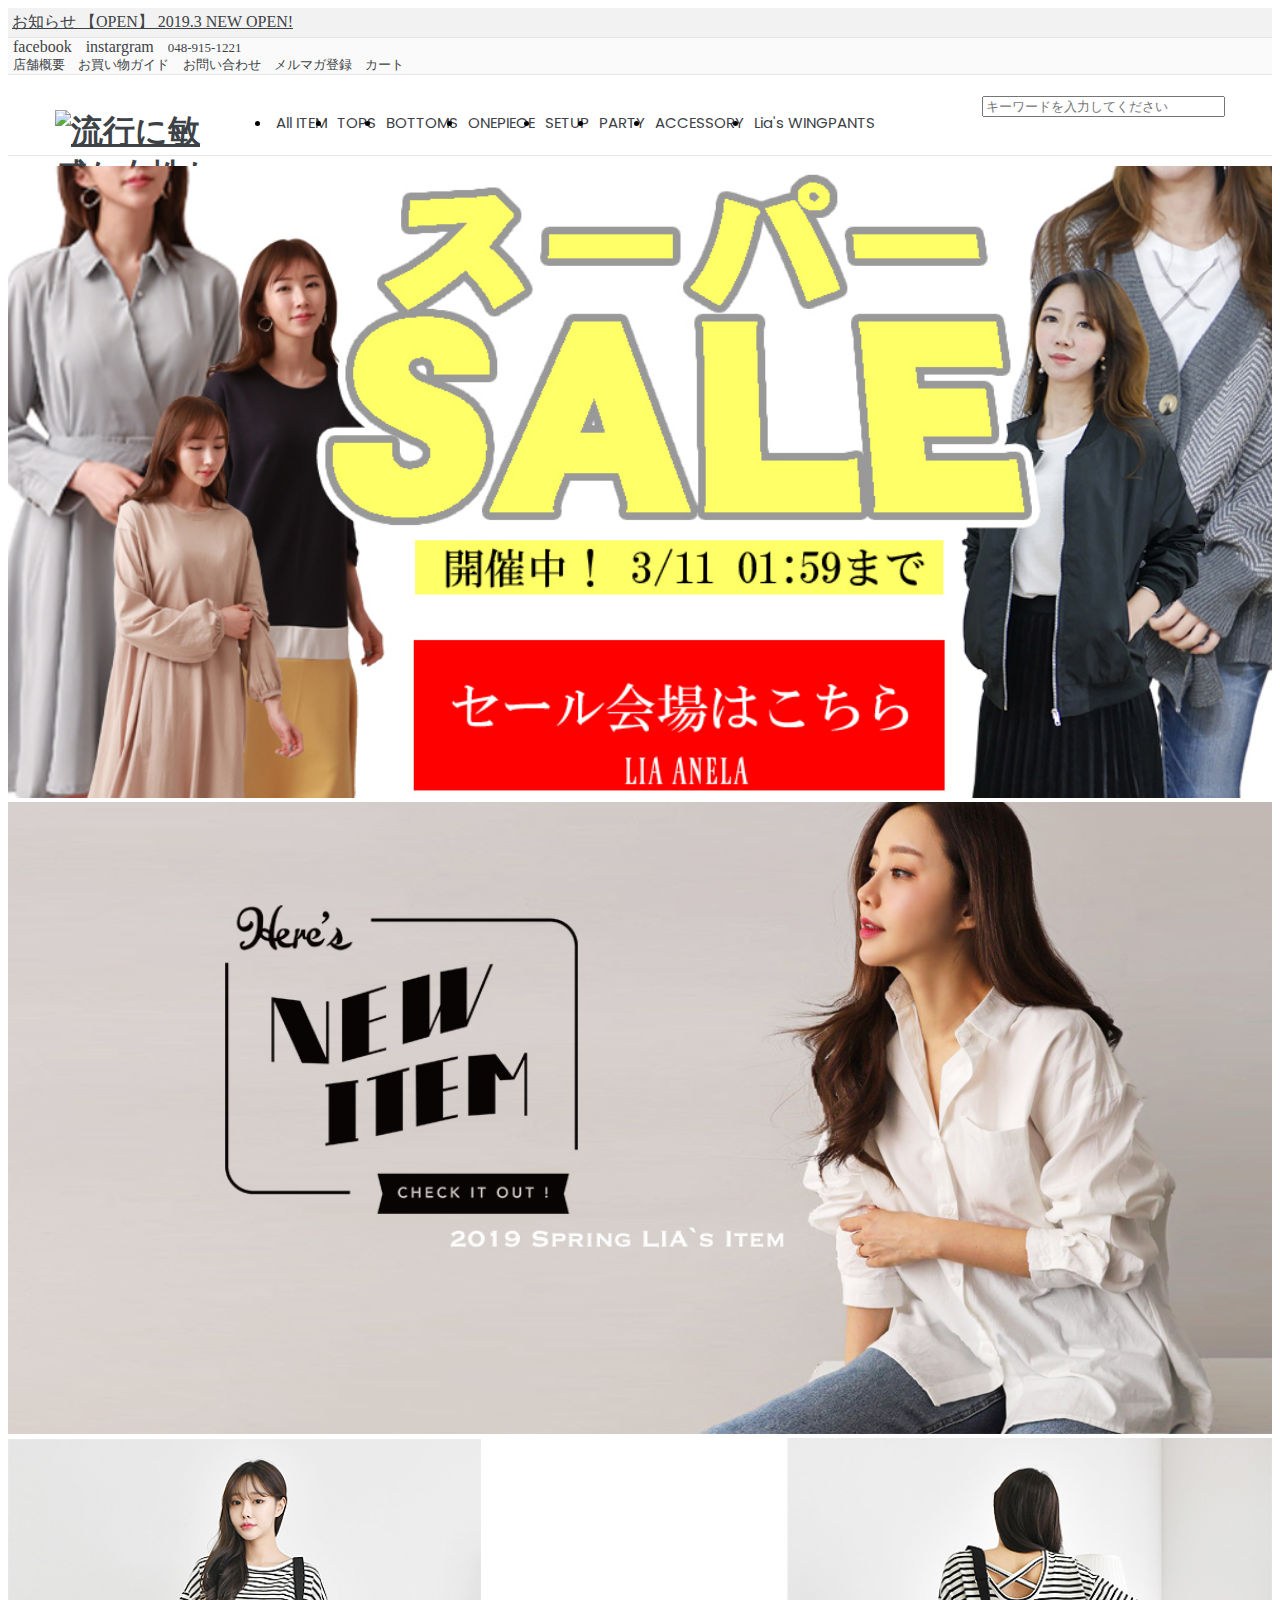
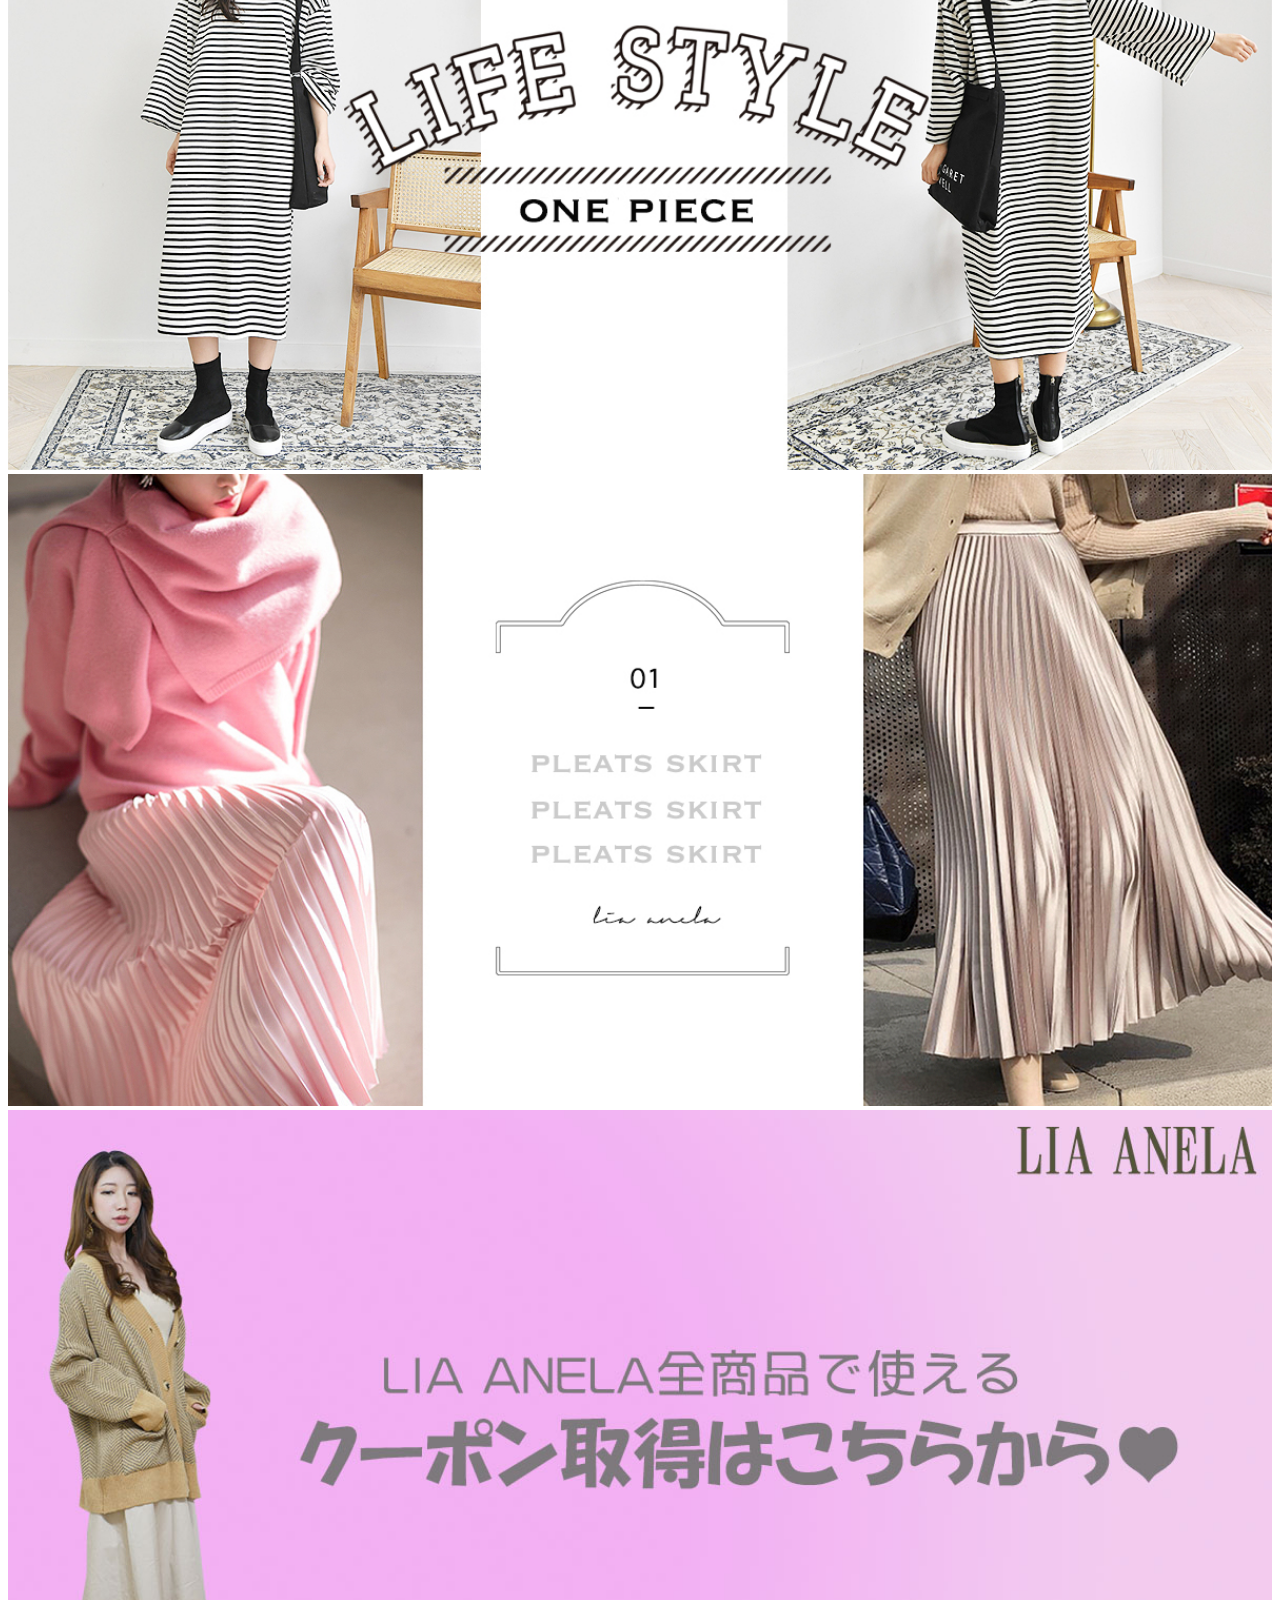
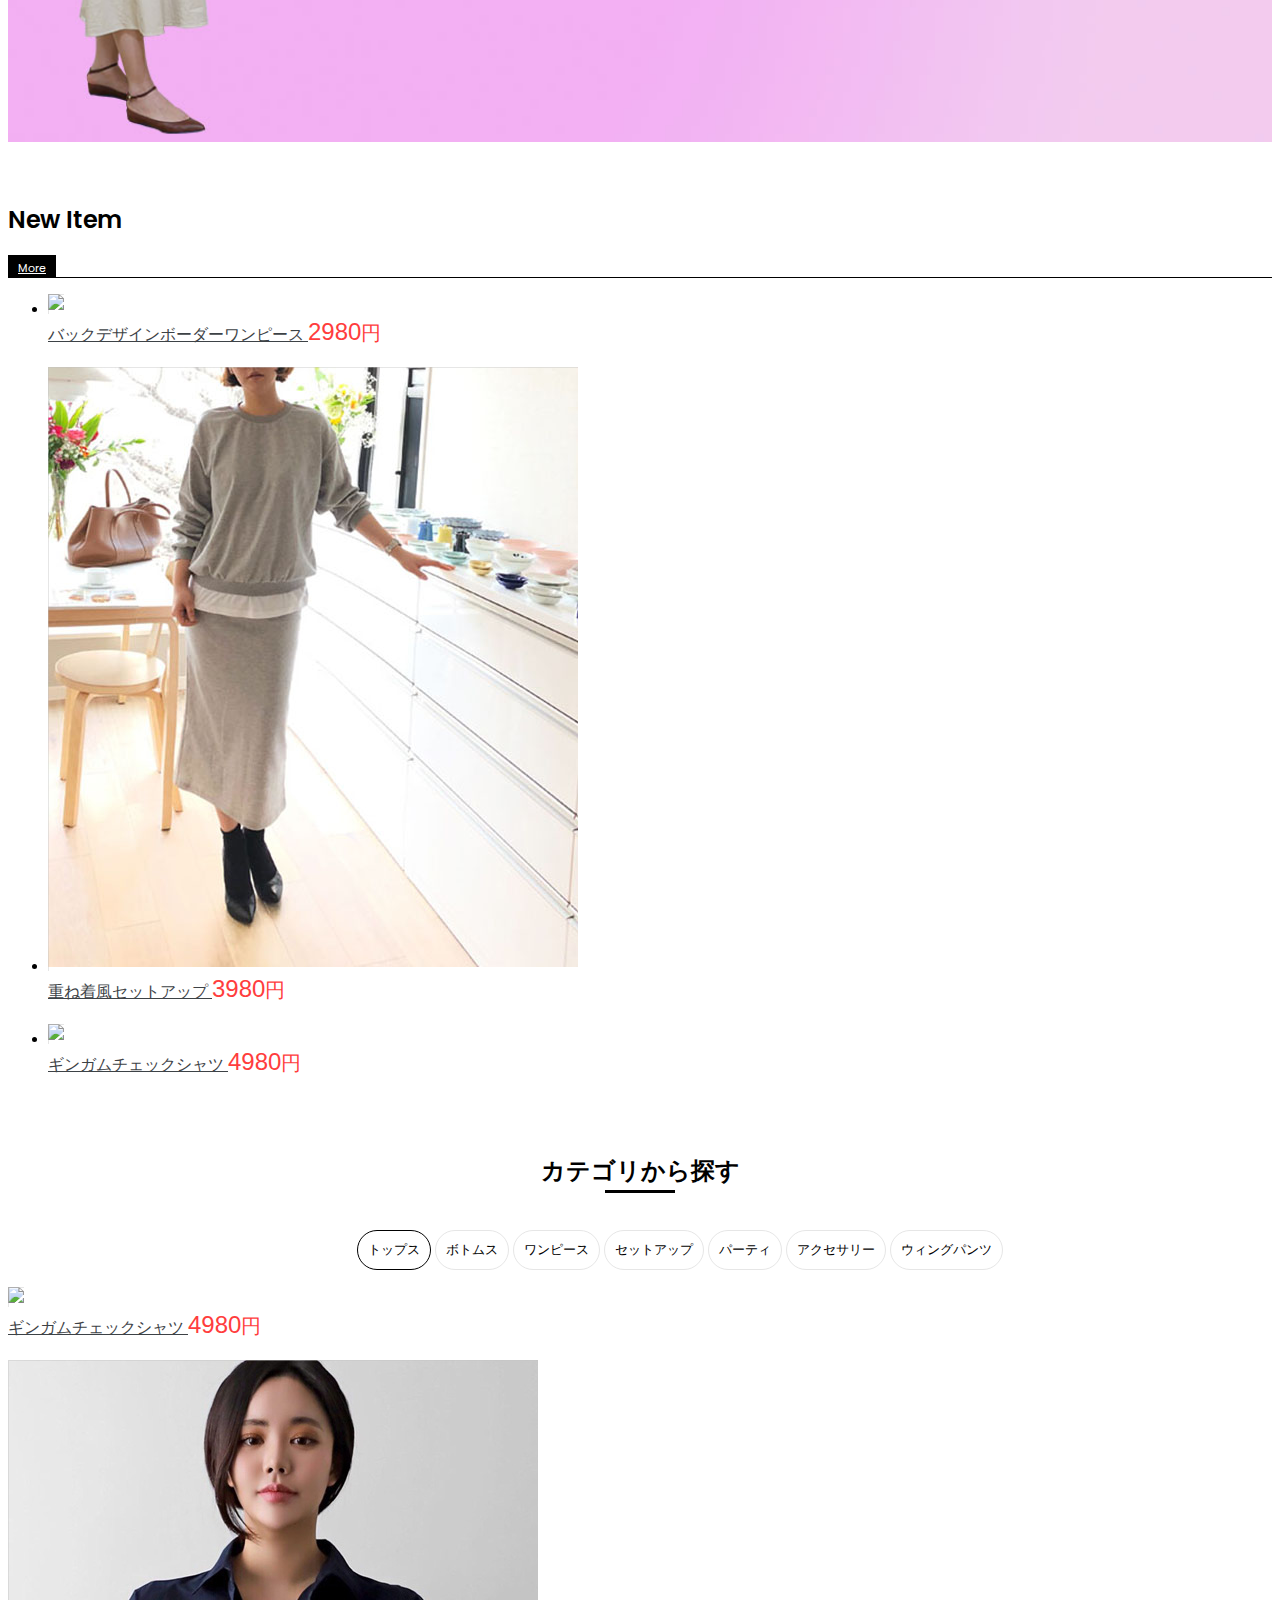
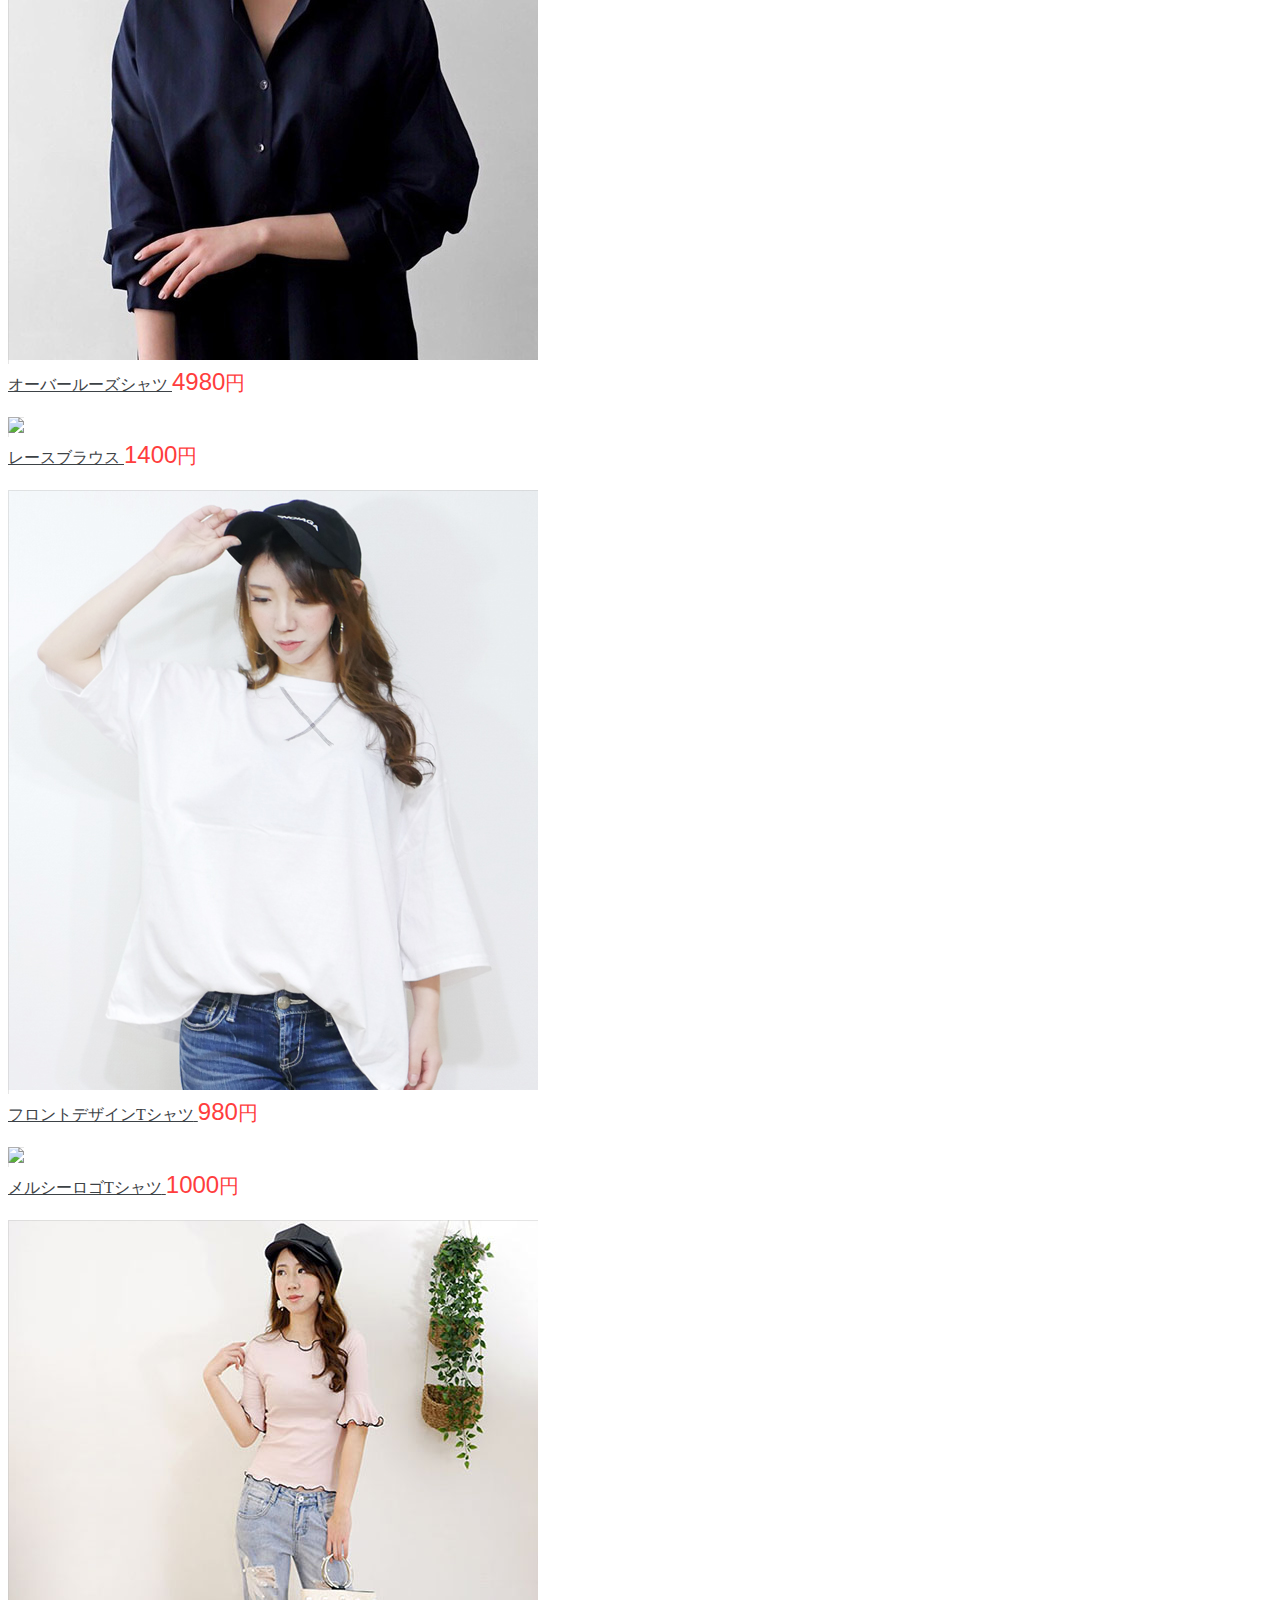
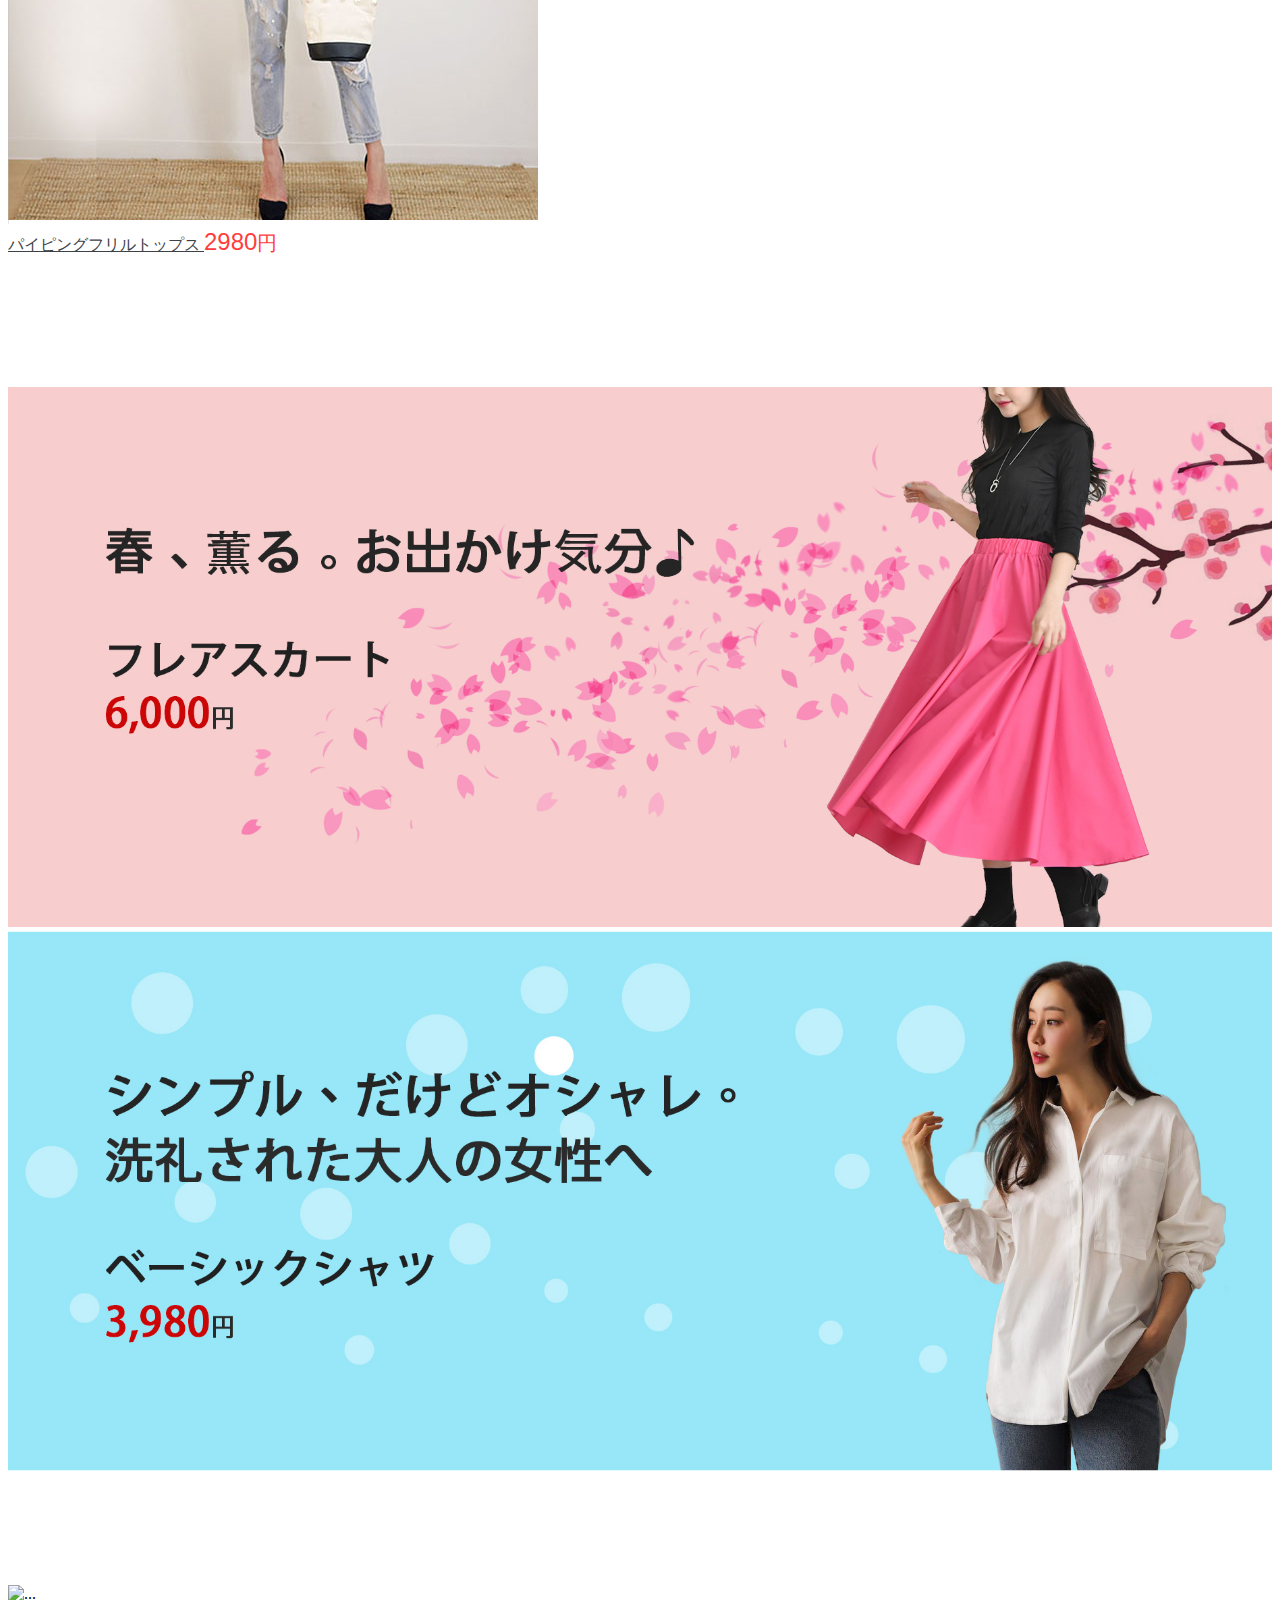
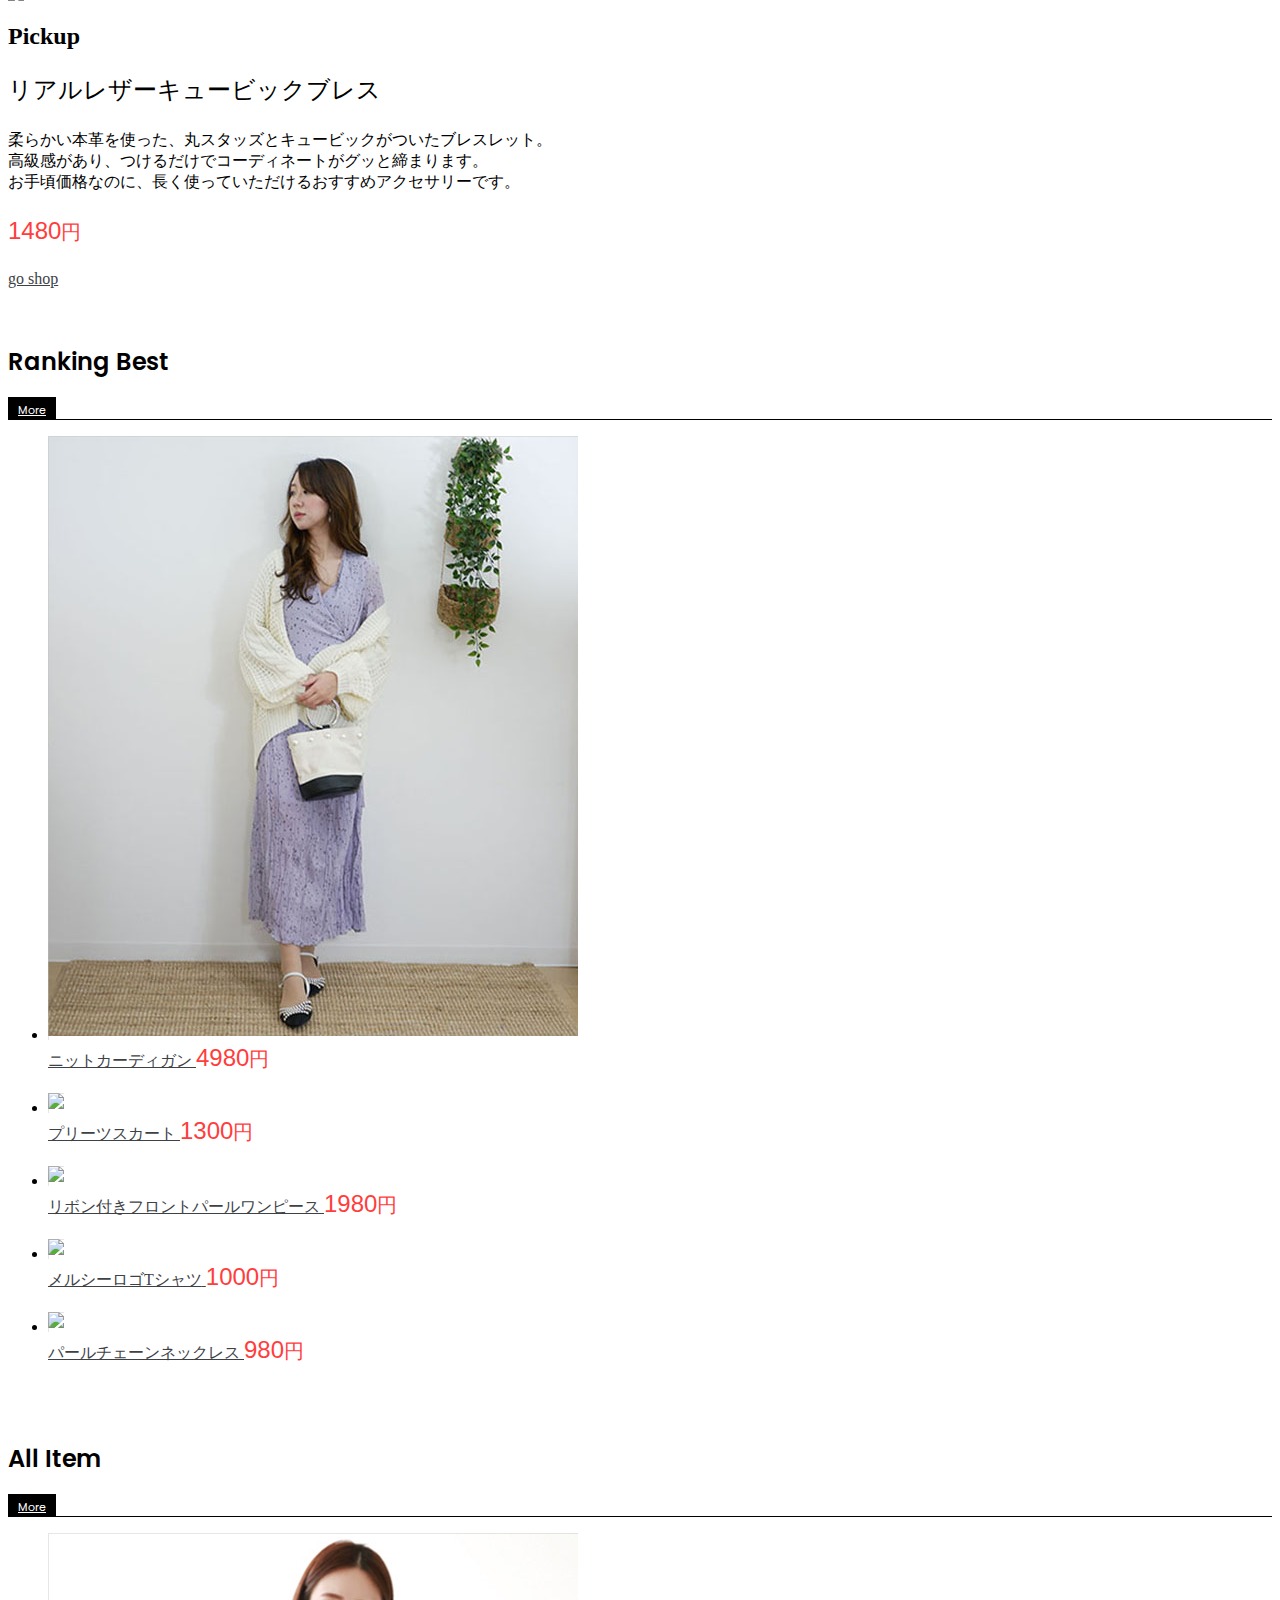
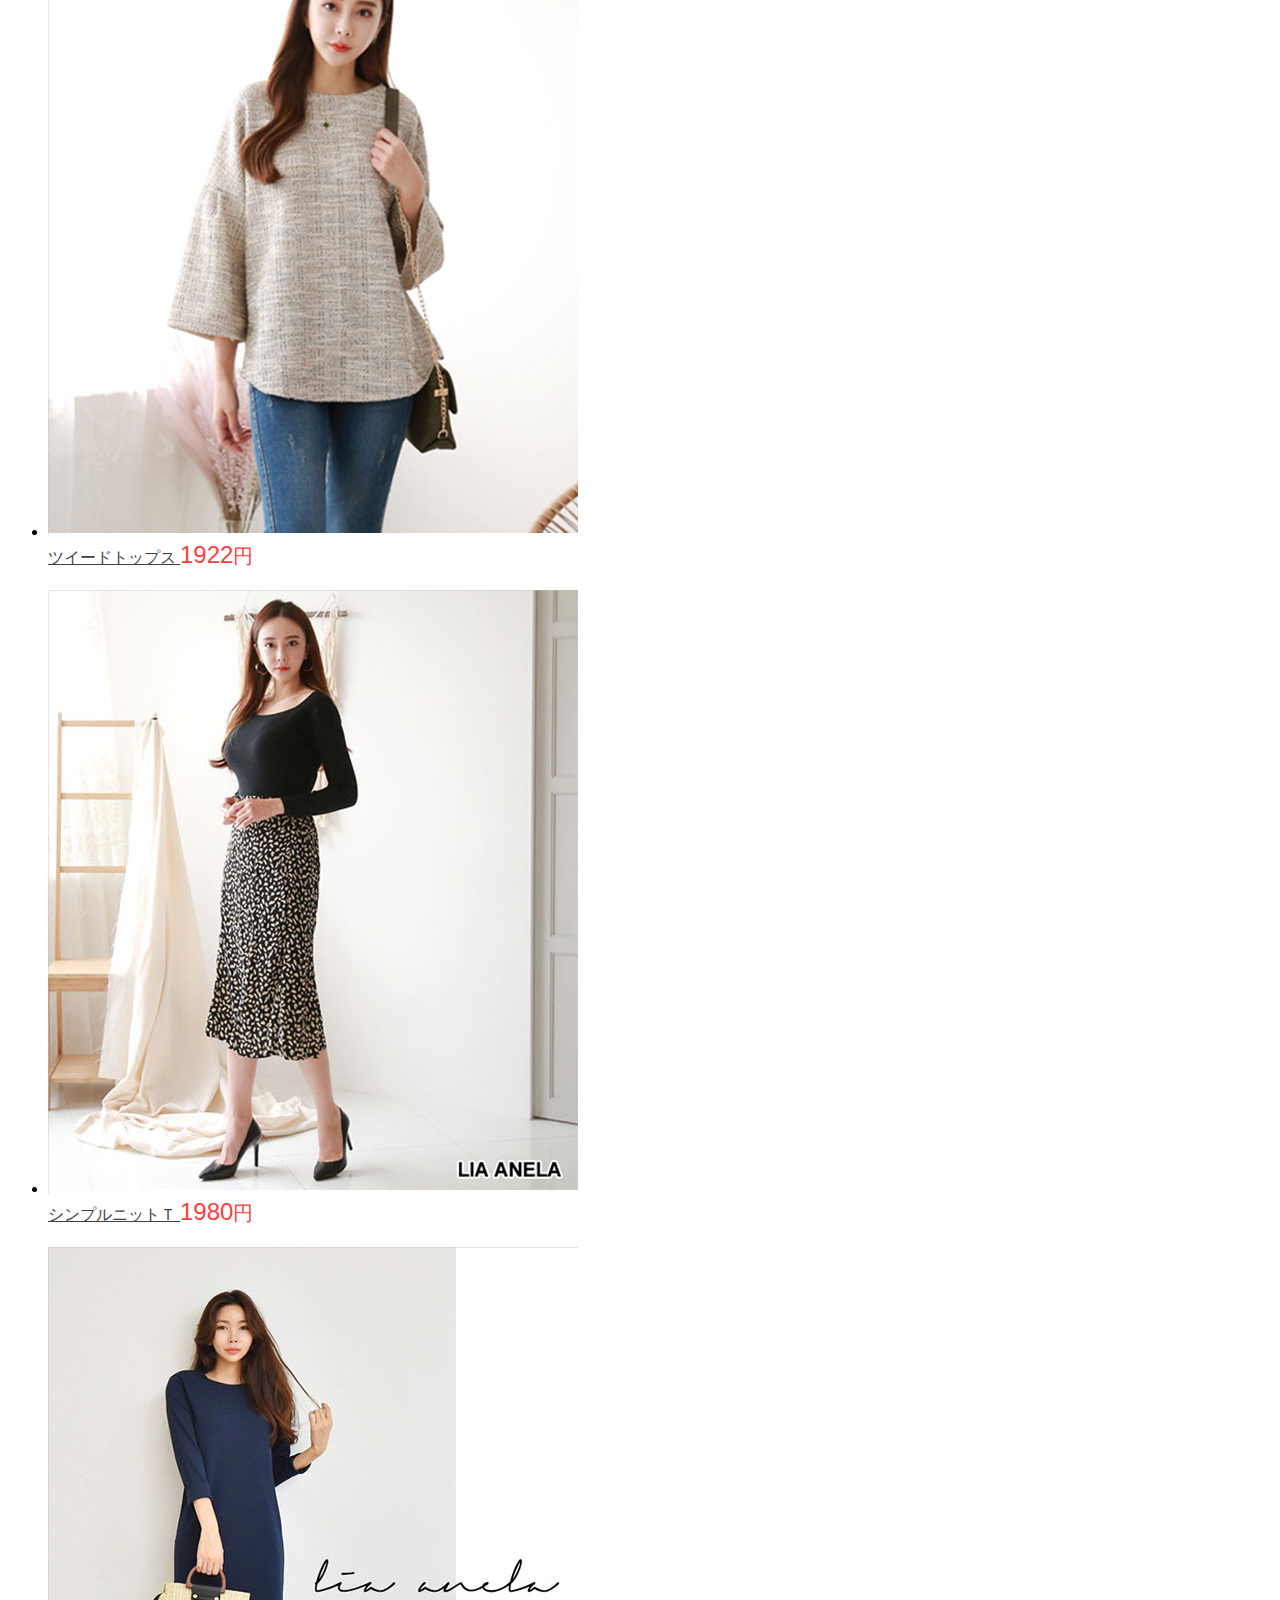
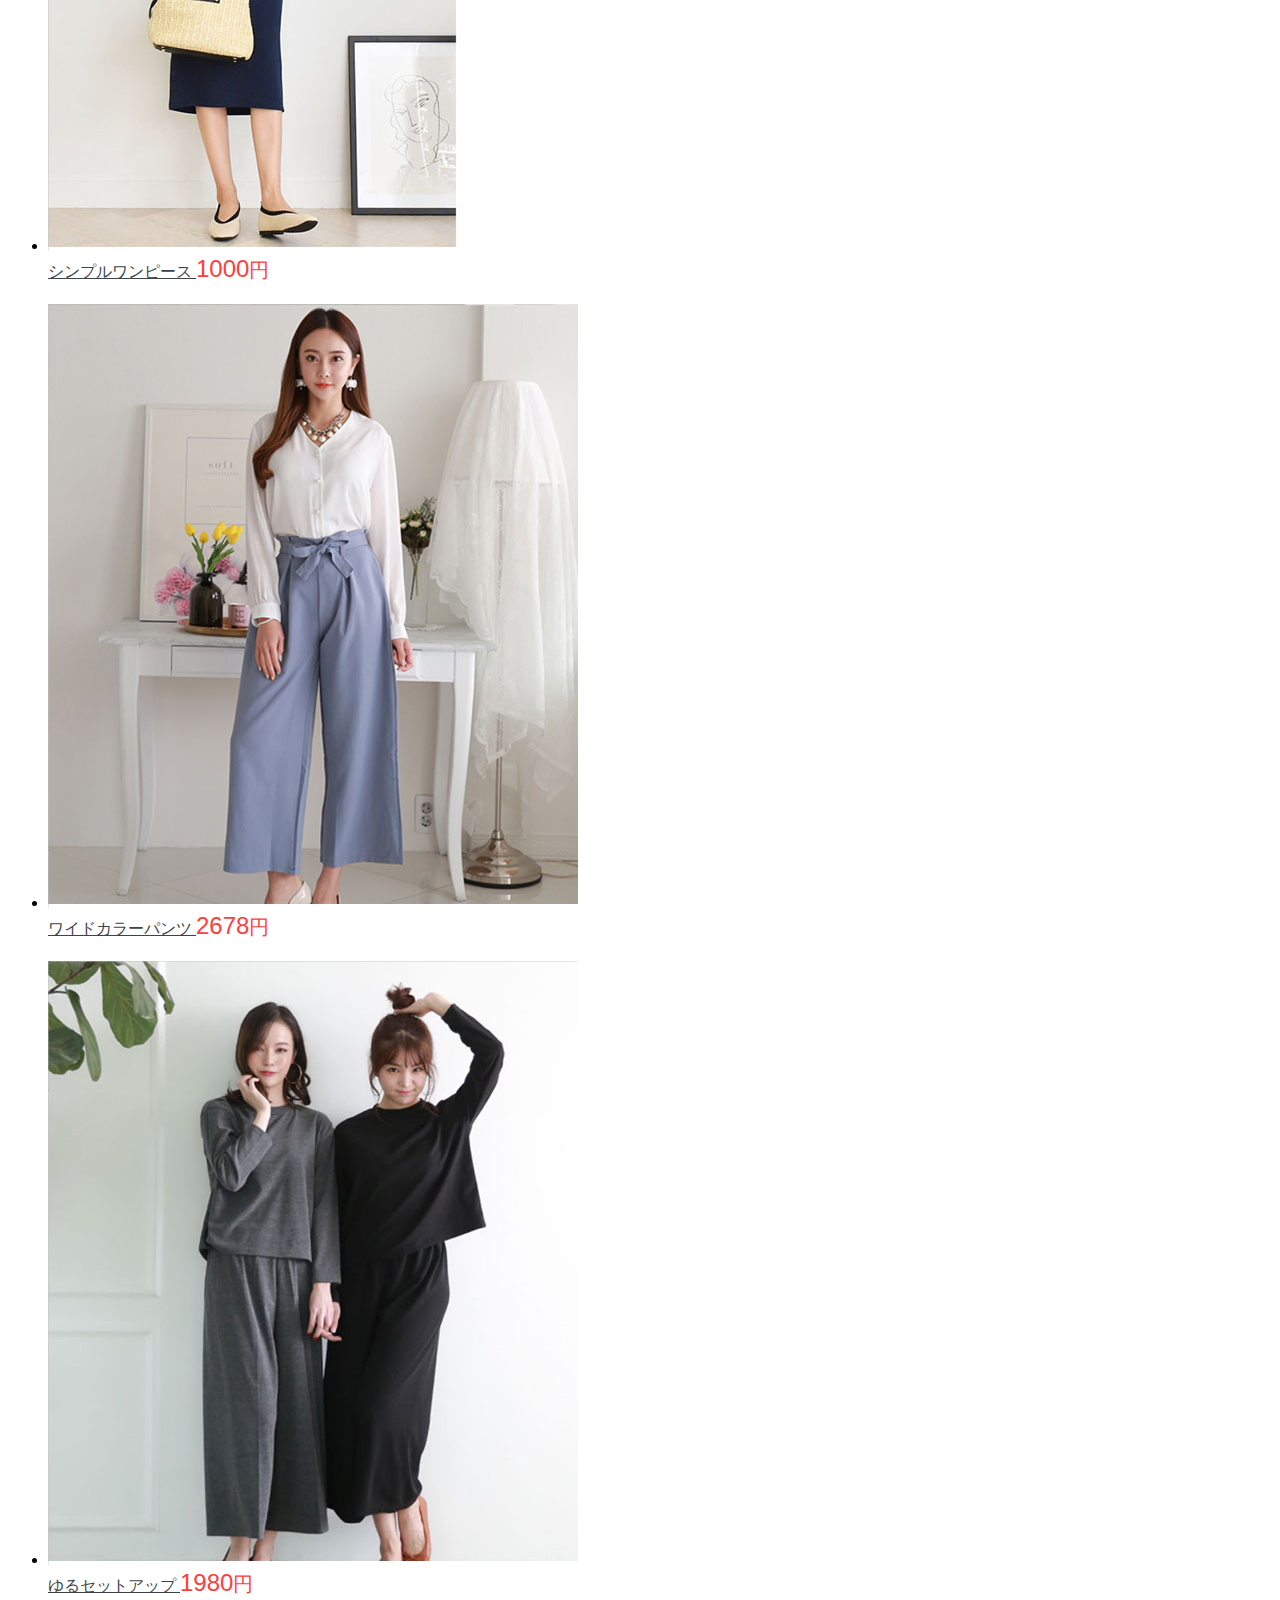
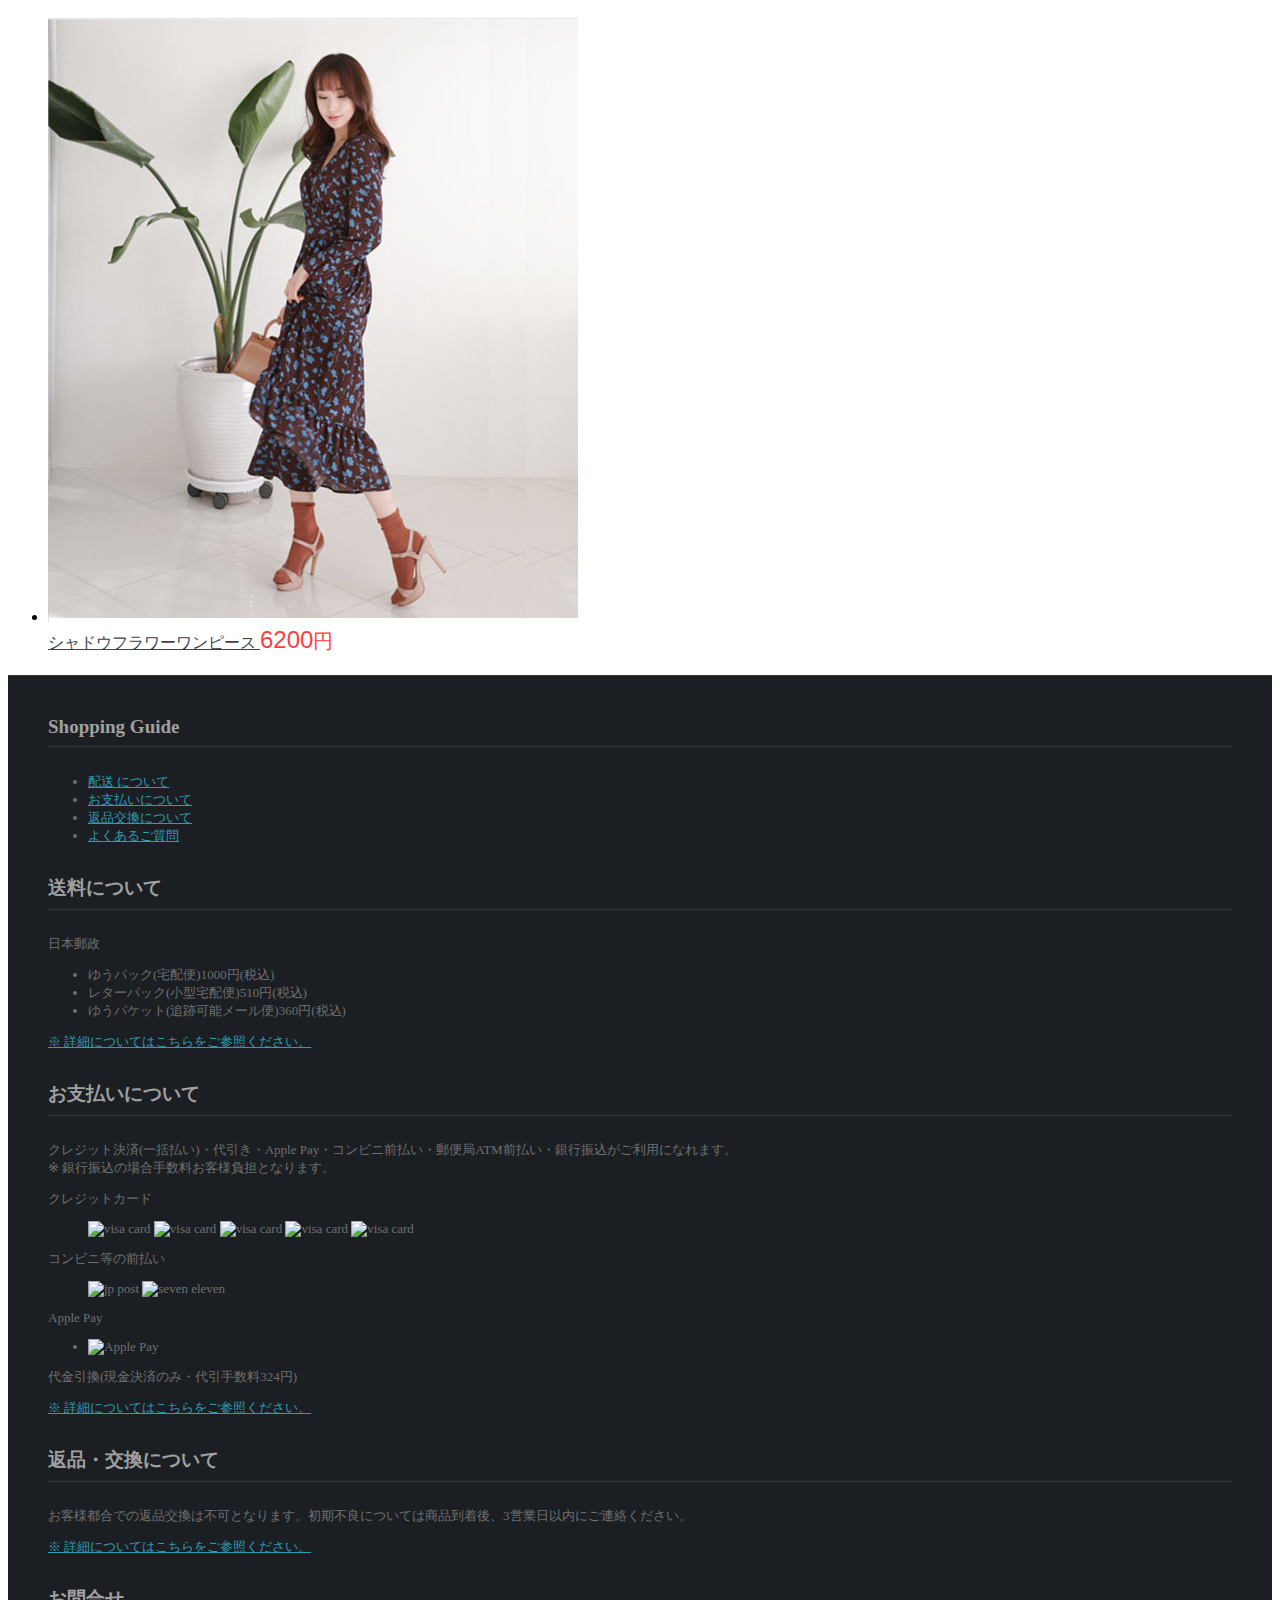
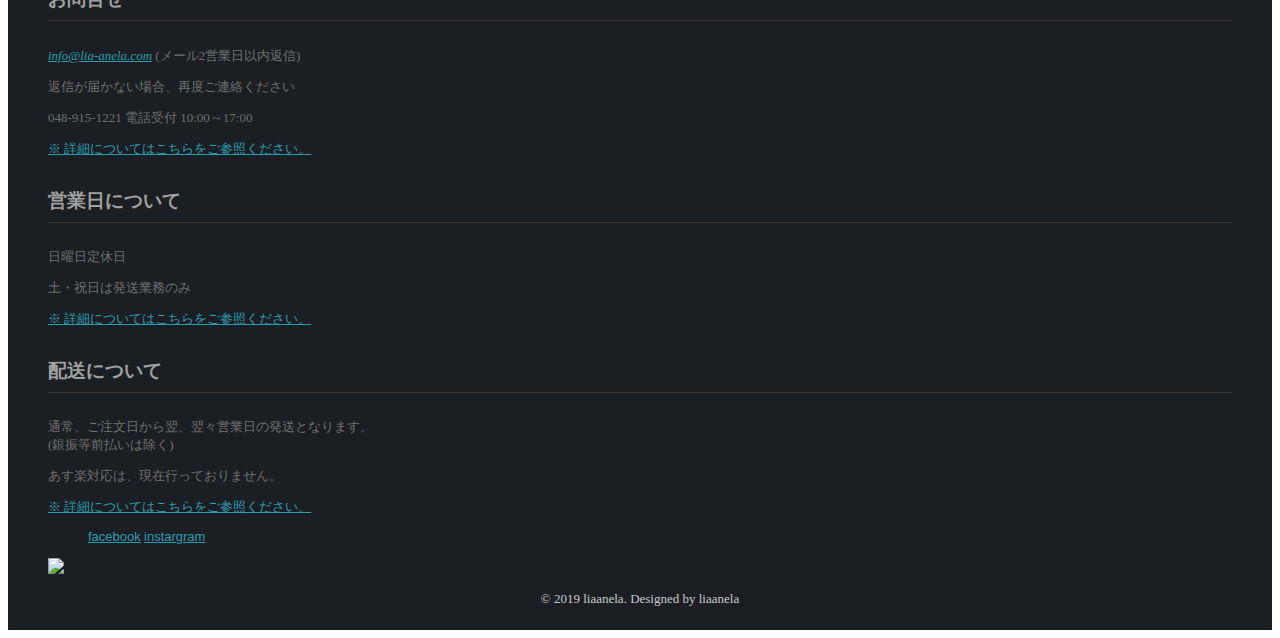
==== index.html @ 5c6ecf79 "first" ====
<!DOCTYPE html>
<html>
<head>
  <meta charset="utf-8">
  <meta name="viewport" content="width=device-width, initial-scale=1, shrink-to-fit=no">
  <title>LIA ANELA【楽天市場】安くて可愛いレディースファッション通販サイト</title>
  <meta charset="utf-8">
  <meta name="viewport" content="width=device-width,initial-scale=1.0,minimum-scale=1.0">
  <meta name="description" content="流行に敏感な女性たちへ。LIA ANELAから、「最高のあなた」のために">
  <meta name="keywords" content="LIA ANELA ,リアアネラ,通販,ファッション,レディース,ファッション,ワンピース,パンツ,スカート,ジーンズ,ニット,ドレス,デニム,アクセサリー,ピアス,ブレスレット">
  <link rel="shortcut icon" href="common/images/favicon.ico">
  <link rel="stylesheet" type="text/css" href="common/css/bootstrap.css">
  <link rel="stylesheet" type="text/css" href="common/css/new-style.css">
  <link rel="stylesheet" href="https://use.fontawesome.com/releases/v5.7.2/css/all.css" integrity="sha384-fnmOCqbTlWIlj8LyTjo7mOUStjsKC4pOpQbqyi7RrhN7udi9RwhKkMHpvLbHG9Sr" crossorigin="anonymous">
  <link rel="stylesheet" href="common/css/owl.theme.default.min.css">
  <link rel="stylesheet" href="common/css/owl.carousel.min.css">
  <link href="https://fonts.googleapis.com/css?family=Poppins" rel="stylesheet">  
  <style>
  @media (max-width: 576px) {
    .col-6,
    .col-12 {padding: 0 5px}
    .txt-price {font-size: 1rem}
    .container-mobile {
      padding-left:25px !important;
      padding-right:25px !important;
    }
  }  
  .txt-account {margin-bottom: 20px}
  </style>
</head>
<body>

<header>
  <!-- announce -->
  <section class="container-fluid inner-header-announce text-center">
      <a href="#" class="notice">お知らせ 【OPEN】 2019.3 NEW OPEN!</a>
  </section> 
  <!--// announce -->
  <!-- util -->
  <section class="container-fluid inner-header-middle d-none">
    <div class="text-left float-left social-area">
        <a href="https://www.facebook.com/liaanela"><i class="fab fa-facebook-f"></i><span class="text-hide">facebook</span></a>
        <a href="https://www.instagram.com/lia_anela_official/?hl=ja"><i class="fab fa-instagram"></i><span class="text-hide">instargram</span></a>
        <a href="#" class="contact"><i class="fas fa-phone"></i> 048-915-1221</a>
    </div>
    <div class="text-right float-right util-area">
      <a href="https://www.rakuten.co.jp/liaanela/info.html" target="_top">
        <span>店舗概要</span></a>
      <a href="https://www.rakuten.ne.jp/gold/liaanela/index.html#guide" target="_top">
        <span>お買い物ガイド</span></a>
      <a href="https://ask.step.rakuten.co.jp/inquiry-form/?page=simple-inquiry-top&act=login&ms=500&shop_id=366223" target="_top">
        <i class="far fa-comment-alt"></i> <span>お問い合わせ</span></a>
      <a href="https://www.rakuten.co.jp/liaanela/news.html" target="_top">
        <i class="far fa-envelope"></i> <span>メルマガ登録</span></a>
      <a href="https://basket.step.rakuten.co.jp/rms/mall/bs/cartall/" target="blank">
        <i class="fas fa-shopping-basket"></i><span>カート</span></a>
    </div> 
  </section>
  <!--// util -->
  
  <!-- inner header -->
  <div class="wrap-inner-header">
  <section class="inner-header">
    <div class="logo-area">
      <h1>
        <a href="https://www.rakuten.ne.jp/gold/liaanela/" target="_top">
          <img class="logo" src="images/logo.png" alt="流行に敏感な女性たちへ。LIA ANELAから、「最高のあなた」のために"> 
        </a>
      </h1>
      <a class="icon-cart d-md-none" href="https://basket.step.rakuten.co.jp/rms/mall/bs/cartall/"><img src="images/ui/cart_icon5.gif" width="30px"></a>
    </div>
    <nav class="nav-area">
        <div class="nav-mobile">
          <a id="nav-toggle" href="#">
            <span></span>
          </a>
        </div>      
        <ul class="list-nav list-unstyled">
            <li class="nav-item">
                <a href="https://item.rakuten.co.jp/liaanela/c/0000000147/" class="nav-link" target="_top">
                  <span class="site-nav__label">All ITEM</span>
                </a>
              </li>          
            <li class="nav-item">
              <a href="https://item.rakuten.co.jp/liaanela/c/0000000104/" class="nav-link" target="_top">
                <span class="site-nav__label">TOPS</span>
              </a>
            </li>
            <li class="nav-item">
              <a href="https://item.rakuten.co.jp/liaanela/c/0000000105/" class="nav-link" target="_top">
                <span class="site-nav__label">BOTTOMS <!--<i class="fas fa-chevron-down"></i>--></span>
              </a>
              <!-- <div class="dropdown-container">
                <div class="container">
                <a href="https://item.rakuten.co.jp/liaanela/c/0000000114/" class="nav-link" target="_top">スカート</a>
                <a href="https://item.rakuten.co.jp/liaanela/c/0000000113/" class="nav-link" target="_top">パンツ</a>
                </div>
              </div> -->
            </li>        
            <li class="nav-item">
              <a class="nav-link" href="https://item.rakuten.co.jp/liaanela/c/0000000106/" target="_top">
              <span class="site-nav__label">ONEPIECE</span>
              </a>
            </li>
            <li class="nav-item">
              <a class="nav-link" href="https://item.rakuten.co.jp/liaanela/c/0000000107/" target="_top">
                <span class="site-nav__label">SETUP</span>
              </a>
            </li>
            <li class="nav-item">
              <a class="nav-link" href="https://item.rakuten.co.jp/liaanela/c/0000000130/" target="_top">
                <span class="site-nav__label">PARTY</span>
              </a>
            </li>
            <li class="nav-item">
              <a class="nav-link" href="https://item.rakuten.co.jp/liaanela/c/0000000100/" target="_top">
                <span class="site-nav__label">ACCESSORY <!--<i class="fas fa-chevron-down"></i>--></span>
              </a>
              <!-- <div class="dropdown-container">
                <div class="container">
                <a href="https://item.rakuten.co.jp/liaanela/c/0000000101/" class="nav-link" target="_top">ピアス・イヤリング</a>
                <a href="https://item.rakuten.co.jp/liaanela/c/0000000135/" class="nav-link" target="_top">ネックレス</a>
                <a href="https://item.rakuten.co.jp/liaanela/c/0000000124/" class="nav-link" target="_top">その他アクセサリー</a>
                </div>
              </div> -->
            </li>
            <li class="nav-item">
              <a class="nav-link" href="https://item.rakuten.co.jp/liaanela/c/0000000150/" target="_top">
              <span class="site-nav__label">Lia's WINGPANTS</span>
              </a>
            </li>
        </ul>      
    </nav>
    <div class="srh-area d-none d-md-block">
      <form action="https://esearch.rakuten.co.jp/rms/sd/esearch/vc" method="get" accept-charset="EUC-JP" target="_top" name="searchform">
        <div class="form-group form-group-lia">
        <input type="hidden" name="sv" value="6">
        <!--店舗ID-->
        <input type="hidden" name="sid" value="366223">
        <!--店舗URL-->
        <input type="hidden" name="su" value="liaanela">
        <!--店舗名-->
        <input type="hidden" name="sn" value="LIA ANELA">
        <input type="hidden" name="f" value="A">
        <input type="text" name="sitem" id="sbox1" class="form-control form-control-lia" placeholder="キーワードを入力してください" aria-describedby="button-addon2">
        <div class="wrap-btn">
        <button onclick="document.charset='euc-jp'; document.TG.submit(); document.charset='UTF-8';" type="submit" value="search" aria-describedby="button-addon2"><i class="fas fa-search"></i>  </button>
        </div>
        </div>
      </form> 
    </div> 
  </section>    
  </div>
  <!--// inner header -->
</header>
<!-- slides area -->
<section class="container bigcarosel-top">
  <div class="big-carousel-top owl-theme">
    <div>  
      <a href="https://item.rakuten.co.jp/liaanela/01081912398/">
        <img src="images/bana-/sale1.jpg" width="100%" alt="">
      </a>
    </div>

    <div>  
      <a href="https://item.rakuten.co.jp/liaanela/01081912398/">
        <img src="images/slides/bana1.jpg" width="100%" alt="ベーシックシャツ">
      </a>
    </div>
    
    <div>  
        <a href="https://item.rakuten.co.jp/liaanela/c/0000000106/">
          <img src="images/bana-/b-3.jpg" width="100%" alt="ワンピース">
        </a>
      </div>
        
    <div>  
        <a href="https://item.rakuten.co.jp/liaanela/c/0000000114/">
          <img src="images/bana-/b-4.jpg" width="100%"alt="スカート">
        </a>
      </div>
              
    <div>  
        <a href="https://coupon.rakuten.co.jp/getCoupon?getkey=VEVaUS1HUlNFLTFFUVYtWVgzMw--&rt=">
          <img src="images/bana-/b-5.jpg" width="100%"alt="20％OFFクーポン">
        </a>
      </div>
        
    
    <!--
    <div>  
        <a href="">
          <img src="" width="100%">
        </a>
      </div>
    -->



  </div>
  
</section> 
<!--// slides area --> 
<!-- top banner area -->
<!-- <section class="section-imagebar">
  <div class="container">
    <div class="row">
      <div class="col-md col-12 imagebar-01">
        <div class="image-bar__item">
            <div class="image-bar__content image-bar__overlay">
              <div class="image-bar__text">
                  <h3 class="image-bar__caption">ベーシックシャツ</h3>         
                  <div class="detail-description reveal-details">
                    <p class="image-bar__caption_1">3980円</p>         
                    <div class="image-bar__button">
                      <a class="btn btn-secondary" href="https://item.rakuten.co.jp/liaanela/01081912398/">Shop now</a>                        
                    </div>
                </div>
              </div>        
            </div>          
        </div>
      </div>
      <div class="col-md col-12 imagebar-02">
        <div class="image-bar__item">
          <div class="image-bar__content image-bar__overlay">
            <div class="image-bar__text">
                <h3 class="image-bar__caption">キャンディスリーブ花柄ワンピース</h3>         
                <div class="detail-description reveal-details">
                  <p class="image-bar__caption_1">6200円</p>         
                  <div class="image-bar__button">
                    <a class="btn btn-secondary" href="https://item.rakuten.co.jp/liaanela/01231912401/">Shop now</a>                        
                  </div>
              </div>
            </div>        
          </div>          
      </div>
      </div>
      <div class="col-md col-12 imagebar-03">
        <div class="image-bar__item">
          <div class="image-bar__content image-bar__overlay">
            <div class="image-bar__text">
                <h3 class="image-bar__caption">ベーシックスカート</h3>         
                <div class="detail-description reveal-details">
                  <p class="image-bar__caption_1">4980円</p>         
                  <div class="image-bar__button">
                    <a class="btn btn-secondary" href="https://item.rakuten.co.jp/liaanela/01211912402/">Shop now</a>                        
                  </div>
              </div>
            </div>        
          </div>          
      </div>
      </div>
      <div class="col-md col-12 imagebar-04">
        <div class="image-bar__item">
          <div class="image-bar__content image-bar__overlay">
            <div class="image-bar__text">
                <h3 class="image-bar__caption">アクセサリー</h3>         
                <div class="detail-description reveal-details">
                  <p class="image-bar__caption_1">アクセサリー</p>         
                  <div class="image-bar__button">
                    <a class="btn btn-secondary" href="https://item.rakuten.co.jp/liaanela/c/0000000100/">Shop now</a>                        
                  </div>
              </div>
            </div>        
          </div>          
      </div>
      </div>
    </div>
  </div>
</section> -->

<!--// top banner area -->
<sction class="section-newItems">
    <div class="tit-area container">
      <h1 class="tit float-left">New Item</h1>
      <a href="https://item.rakuten.co.jp/liaanela/c/0000000141/" class="float-right more">More</a><br>
    </div>
    <div class="newItems-area"> 
        <div class="container container-mobile">
            <ul class="row list-unstyled list-items">
              <li class="col-sm col-12">
                <a href="https://item.rakuten.co.jp/liaanela/01231912399/" class="item">
                    <img src="images/new-item/new-item-01.jpg" width="100%"  max-width="340px">
                </a>
                <div class="txt-account">
                  <a href="#">
                  <span class="txt-product">バックデザインボーダーワンピース</span>
                  </a>
                  <span class="d-block txt-price">2980<small>円</small></span>
                </div>
            </li>
              <li class="col-sm col-6">
                <a href="https://item.rakuten.co.jp/liaanela/01371912422/" class="item">
                  <img src="images/new-item/new-item-02.jpg" width="100%"  max-width="340px">
                </a>
                <div class="txt-account">
                  <a href="#">
                  <span class="txt-product">重ね着風セットアップ</span>
                  </a>
                  <span class="d-block txt-price">3980<small>円</small></span>
                </div>
                
            </li>
              <li class="col-sm col-6">
                <a href="https://item.rakuten.co.jp/liaanela/01081913407/" class="item">
                  <img src="images/new-item/new-item-03.jpg" width="100%"  max-width="340px">
                </a>
                <div class="txt-account">
                  <a href="#">
                  <span class="txt-product">ギンガムチェックシャツ</span>
                  </a>
                  <span class="d-block txt-price">4980<small>円</small></span>
                </div>
            </li>
            </ul>
          </div>
    </div>
</sction>

<!-- category tab area -->
<sction class="section-category">
  <div class="tit-center-area">
    <h1 class="tit text-center">カテゴリから探す</h1>
  </div>
  <div class="category-area">
      <ul class="list-inline list-unstyled list-category">
        <button class="tablinks active" onclick="openClothes(event, 'top')">
          トップス
        </button>
          <button class="tablinks" onclick="openClothes(event, 'bottom')">
          ボトムス
        </button>
        <button class="tablinks" onclick="openClothes(event, 'onepice')">
          ワンピース
        </button>        
        <button class="tablinks" onclick="openClothes(event, 'setup')">
          セットアップ
        </button>
        <button class="tablinks" onclick="openClothes(event, 'party')">
          パーティ
        </button>
        <button class="tablinks" onclick="openClothes(event, 'accessary')">
          アクセサリー
        </button>
        <button class="tablinks" onclick="openClothes(event, 'wingpants')">
          ウィングパンツ
        </button>
      </ul>
  </div>
  <div class="tab-content">
    <!-- top -->
    <div class="top tabcontent" id="top">
      <div class="container">
        <div class="main-carousel-1 owl-theme">
          <!--1-->
          <div class="carousel-cell">
            <a href="https://item.rakuten.co.jp/liaanela/01081913407/" class="item">
              <img src="images/top/top-item-01.jpg" width="100%">
            </a>
                <div class="txt-account">
                  <a href="https://item.rakuten.co.jp/liaanela/01081913407/">
                  <span class="txt-product">ギンガムチェックシャツ</span>
                  </a>
                  <span class="d-block txt-price">4980<small>円</small></span>
                </div>              
          </div>
          <!--2-->
          <div class="carousel-cell">
            <a href="https://item.rakuten.co.jp/liaanela/01081913408/" class="item">
              <img src="images/top/top-item-02.jpg" width="100%">
            </a>
                <div class="txt-account">
                  <a href="https://item.rakuten.co.jp/liaanela/01081913408/">
                  <span class="txt-product">オーバールーズシャツ</span>
                  </a>
                  <span class="d-block txt-price">4980<small>円</small></span>
                </div>              
          </div>
          <!--3-->
          <div class="carousel-cell">
            <a href="https://item.rakuten.co.jp/liaanela/01091912365/" class="item">
              <img src="images/top/top-item-03.jpg" width="100%">
            </a>
                <div class="txt-account">
                  <a href="https://item.rakuten.co.jp/liaanela/01091912365/">
                  <span class="txt-product">レースブラウス</span>
                  </a>
                  <span class="d-block txt-price">1400<small>円</small></span>
                </div>              
          </div>
          <!--4-->
          <div class="carousel-cell">
            <a href="https://item.rakuten.co.jp/liaanela/01061912356" class="item">
              <img src="images/top/top-item-04.jpg" width="100%">
            </a>
                <div class="txt-account">
                  <a href="https://item.rakuten.co.jp/liaanela/01061912356">
                  <span class="txt-product">フロントデザインTシャツ</span>
                  </a>
                  <span class="d-block txt-price">980<small>円</small></span>
                </div>              
          </div>
          <!--5-->
          <div class="carousel-cell">
            <a href="https://item.rakuten.co.jp/liaanela/01061912380/" class="item">
              <img src="images/top/top-item-05.jpg" width="100%">
            </a>
                <div class="txt-account">
                  <a href="https://item.rakuten.co.jp/liaanela/01061912380/">
                  <span class="txt-product">メルシーロゴTシャツ</span>
                  </a>
                  <span class="d-block txt-price">1000<small>円</small></span>
                </div>              
          </div>
          <!--6-->
          <div class="carousel-cell">
            <a href="https://item.rakuten.co.jp/liaanela/01061912380/" class="item">
              <img src="images/top/top-item-06.jpg" width="100%">
            </a>
                <div class="txt-account">
                  <a href="https://item.rakuten.co.jp/liaanela/01061912380/">
                  <span class="txt-product">パイピングフリルトップス</span>
                  </a>
                  <span class="d-block txt-price">2980<small>円</small></span>
                </div>              
          </div>
        </div>
      </div>
    </div>
    <!-- bottom -->
    <div class="bottom tabcontent" id="bottom">
      <div class="container">
        <div class="main-carousel-2 owl-theme">
          <!-- 1 -->
          <div class="carousel-cell">
            <a href="https://item.rakuten.co.jp/liaanela/01211912417/" class="item">
              <img src="images/bottom/bottom-item-01.jpg" width="100%">
            </a>
                <div class="txt-account">
                  <a href="https://item.rakuten.co.jp/liaanela/01211912417/">
                  <span class="txt-name">ミモレ丈ニットフレアスカート</span>
                  </a>
                  <span class="d-block txt-price">4980<small>円</small></span>
                </div>              
          </div>
          <!-- 2 -->
          <div class="carousel-cell">
            <a href="https://item.rakuten.co.jp/liaanela/01211912374/" class="item">
              <img src="images/bottom/bottom-item-02.jpg" width="100%">
            </a>
                <div class="txt-account">
                  <a href="https://item.rakuten.co.jp/liaanela/01211912374/">
                  <span class="txt-product">クリンクルスカート</span>
                  </a>
                  <span class="d-block txt-price">2980<small>円</small></span>
                </div>              
          </div>
          <!-- 3 -->
          <div class="carousel-cell">
            <a href="https://item.rakuten.co.jp/liaanela/01211912406/" class="item">
              <img src="images/bottom/bottom-item-03.jpg" width="100%">
            </a>
                <div class="txt-account">
                  <a href="https://item.rakuten.co.jp/liaanela/01211912406/">
                  <span class="txt-product">クリンクルフレアスカート</span>
                  </a>
                  <span class="d-block txt-price">2480<small>円</small></span>
                </div>              
          </div>
          <!-- 4 -->
          <div class="carousel-cell">
            <a href="https://item.rakuten.co.jp/liaanela/01211912368/" class="item">
              <img src="images/bottom/bottom-item-04.jpg" width="100%">
            </a>
                <div class="txt-account">
                  <a href="https://item.rakuten.co.jp/liaanela/01211912368/">
                  <span class="txt-product">ドットレーススカート</span>
                  </a>
                  <span class="d-block txt-price">1600<small>円</small></span>
                </div>              
          </div>
          <!-- 5 -->
          <div class="carousel-cell">
            <a href="https://item.rakuten.co.jp/liaanela/01211822271/" class="item">
              <img src="images/bottom/bottom-item-05.jpg" width="100%">
            </a>
                <div class="txt-account">
                  <a href="https://item.rakuten.co.jp/liaanela/01211822271/">
                  <span class="txt-product">リバーシブルベロアプリーツスカート</span>
                  </a>
                  <span class="d-block txt-price">4980<small>円</small></span>
                </div>              
          </div>
          <!-- 5 -->
          <div class="carousel-cell">
            <a href="https://item.rakuten.co.jp/liaanela/01211912418/" class="item">
              <img src="images/bottom/bottom-item-06.jpg" width="100%">
            </a>
                <div class="txt-account">
                  <a href="https://item.rakuten.co.jp/liaanela/01211912418/">
                  <span class="txt-product">ピンタックスカート</span>
                  </a>
                  <span class="d-block txt-price">4480<small>円</small></span>
                </div>              
          </div>
        </div>
      </div>
    </div>

    <!-- onepice -->
    <div class="onepice tabcontent" id="onepice">
      <div class="container">
        <div class="main-carousel-3 owl-theme">
          <div class="carousel-cell">
            <a href="https://item.rakuten.co.jp/liaanela/01231912355/" class="item">
              <img src="images/onepice/item-onepice-01.jpg" width="100%">
            </a>
                <div class="txt-account">
                  <a href="https://item.rakuten.co.jp/liaanela/01231912355/">
                  <span class="txt-name">リボン付き大花柄ワンピース</span>
                  </a>
                  <span class="d-block txt-price">4480<small>円</small></span>
                </div>              
          </div>
          <div class="carousel-cell">
            <a href="https://item.rakuten.co.jp/liaanela/01231912376/" class="item">
              <img src="images/onepice/item-onepice-02.jpg" width="100%">
            </a>
                <div class="txt-account">
                  <a href="https://item.rakuten.co.jp/liaanela/01231912376/">
                  <span class="txt-product">リボン付きフロントパールワンピース</span>
                  </a>
                  <span class="d-block txt-price">3980<small>円</small></span>
                </div>              
          </div>
          <div class="carousel-cell">
            <a href="https://item.rakuten.co.jp/liaanela/01231912404/" class="item">
              <img src="images/onepice/item-onepice-03.jpg" width="100%">
            </a>
                <div class="txt-account">
                  <a href="https://item.rakuten.co.jp/liaanela/01231912404/">
                  <span class="txt-product">2wayリボンワンピース</span>
                  </a>
                  <span class="d-block txt-price">3980<small>円</small></span>
                </div>              
          </div>
          <div class="carousel-cell">
            <a href="https://item.rakuten.co.jp/liaanela/01231912399/" class="item">
              <img src="images/onepice/item-onepice-04.jpg" width="100%">
            </a>
                <div class="txt-account">
                  <a href="https://item.rakuten.co.jp/liaanela/01231912399/">
                  <span class="txt-product">バックデザインボーダーワンピース</span>
                  </a>
                  <span class="d-block txt-price">2980<small>円</small></span>
                </div>              
          </div>
          <div class="carousel-cell">
            <a href="https://item.rakuten.co.jp/liaanela/01231912358-1/" class="item">
              <img src="images/onepice/item-onepice-05.jpg" width="100%">
            </a>
                <div class="txt-account">
                  <a href="https://item.rakuten.co.jp/liaanela/01231912358-1/">
                  <span class="txt-product">3色切り替えワンピース</span>
                  </a>
                  <span class="d-block txt-price">1480<small>円</small></span>
                </div>              
          </div>
          <div class="carousel-cell">
            <a href="https://item.rakuten.co.jp/liaanela/01231812127/" class="item">
              <img src="images/onepice/item-onepice-06.jpg" width="100%">
            </a>
                <div class="txt-account">
                  <a href="https://item.rakuten.co.jp/liaanela/01231812127/">
                  <span class="txt-product">フラワーシースルーワンピース</span>
                  </a>
                  <span class="d-block txt-price">1980<small>円</small></span>
                </div>              
          </div>
        </div>  
      </div>
    </div>

    <!-- setup -->
    <div class="setup tabcontent" id="setup">
      <div class="container">
        <div class="main-carousel-4 owl-theme">
          <div class="carousel-cell">
            <a href="https://item.rakuten.co.jp/liaanela/01371912422/" class="item">
              <img src="images/setup/item-setup-01.jpg" width="100%">
            </a>
                <div class="txt-account">
                  <a href="https://item.rakuten.co.jp/liaanela/01371912422/">
                  <span class="txt-name">重ね着風セットアップ</span>
                  </a>
                  <span class="d-block txt-price">3980<small>円</small></span>
                </div>              
          </div>
          <div class="carousel-cell">
            <a href="https://item.rakuten.co.jp/liaanela/01371912379/" class="item">
              <img src="images/setup/item-setup-02.jpg" width="100%">
            </a>
                <div class="txt-account">
                  <a href="https://item.rakuten.co.jp/liaanela/01371912379/">
                  <span class="txt-product">サイドパールセットアップ</span>
                  </a>
                  <span class="d-block txt-price">5980<small>円</small></span>
                </div>              
          </div>
          <div class="carousel-cell">
            <a href="https://item.rakuten.co.jp/liaanela/01371822116/" class="item">
              <img src="images/setup/item-setup-03.jpg" width="100%">
            </a>
                <div class="txt-account">
                  <a href="https://item.rakuten.co.jp/liaanela/01371822116/">
                  <span class="txt-product">ブラックドットセットアップ</span>
                  </a>
                  <span class="d-block txt-price">6458<small>円</small></span>
                </div>              
          </div>
          <div class="carousel-cell">
            <a href="https://item.rakuten.co.jp/liaanela/01371912414/" class="item">
              <img src="images/setup/item-setup-04.jpg" width="100%">
            </a>
                <div class="txt-account">
                  <a href="https://item.rakuten.co.jp/liaanela/01371912414/">
                  <span class="txt-product">ベストニットアップ</span>
                  </a>
                  <span class="d-block txt-price">9800<small>円</small></span>
                </div>              
          </div>
          <div class="carousel-cell">
            <a href="https://item.rakuten.co.jp/liaanela/01371912416/" class="item">
              <img src="images/setup/item-setup-05.jpg" width="100%">
            </a>
                <div class="txt-account">
                  <a href="https://item.rakuten.co.jp/liaanela/01371912416/">
                  <span class="txt-product">ケーブルニットアップ</span>
                  </a>
                  <span class="d-block txt-price">11200<small>円</small></span>
                </div>              
          </div>
          <div class="carousel-cell">
            <a href="https://item.rakuten.co.jp/liaanela/01371822231/" class="item">
              <img src="images/setup/item-setup-06.jpg" width="100%">
            </a>
                <div class="txt-account">
                  <a href="https://item.rakuten.co.jp/liaanela/01371822231/">
                  <span class="txt-product">ゆるセットアップ</span>
                  </a>
                  <span class="d-block txt-price">1980<small>円</small></span>
                </div>              
          </div>
        </div>
      </div>
    </div>  

    <!-- party -->
    <div class="party tabcontent" id="party">
      <div class="container">
        <div class="main-carousel-5 owl-theme">
          <div class="carousel-cell">
            <a href="https://item.rakuten.co.jp/liaanela/01241811010/" class="item">
              <img src="images/party/item-party-01.png" width="100%">
            </a>
                <div class="txt-account">
                  <a href="https://item.rakuten.co.jp/liaanela/01241811010/">
                  <span class="txt-product">ビーズアップフラワードレス</span>
                  </a>
                  <span class="d-block txt-price">7538<small>円</small></span>
                </div>              
          </div>
          <div class="carousel-cell">
            <a href="https://item.rakuten.co.jp/liaanela/01241811011/" class="item">
              <img src="images/party/item-party-02.png" width="100%">
            </a>
                <div class="txt-account">
                  <a href="https://item.rakuten.co.jp/liaanela/01241811011/">
                  <span class="txt-product">プリーツシフォンドレス</span>
                  </a>
                  <span class="d-block txt-price">5378<small>円</small></span>
                </div>              
          </div>
          <div class="carousel-cell">
            <a href="https://item.rakuten.co.jp/liaanela/01701812141/" class="item">
              <img src="images/party/item-party-03.png" width="100%">
            </a>
                <div class="txt-account">
                  <a href="https://item.rakuten.co.jp/liaanela/01701812141/">
                  <span class="txt-product">クラッチバッグ</span>
                  </a>
                  <span class="d-block txt-price">1980<small>円</small></span>
                </div>              
          </div>
          <div class="carousel-cell">
            <a href="https://item.rakuten.co.jp/liaanela/01181811132/" class="item">
              <img src="images/party/item-party-04.png" width="100%">
            </a>
                <div class="txt-account">
                  <a href="https://item.rakuten.co.jp/liaanela/01181811132/">
                  <span class="txt-product">フリルオールインワン</span>
                  </a>
                  <span class="d-block txt-price">9698<small>円</small></span>
                </div>              
          </div>
          <div class="carousel-cell">
            <a href="https://item.rakuten.co.jp/liaanela/01851812026/" class="item">
              <img src="images/party/item-party-05.png" width="100%">
            </a>
                <div class="txt-account">
                  <a href="https://item.rakuten.co.jp/liaanela/01851812026/">
                  <span class="txt-product">パールネックレスセット</span>
                  </a>
                  <span class="d-block txt-price">1480<small>円</small></span>
                </div>              
          </div>
          <div class="carousel-cell">
            <a href="https://item.rakuten.co.jp/liaanela/01241812196/" class="item">
              <img src="images/party/item-party-06.jpg" width="100%">
            </a>
                <div class="txt-account">
                  <a href="https://item.rakuten.co.jp/liaanela/01241812196/">
                  <span class="txt-product">シンプルドレス</span>
                  </a>
                  <span class="d-block txt-price">4298<small>円</small></span>
                </div>              
          </div>
        </div>
      </div>
    </div>  

    <!-- accessary -->
    <div class="accessary tabcontent" id="accessary">
      <div class="container">
        <div class="main-carousel-6 owl-theme">
          <div class="carousel-cell">
            <a href="https://item.rakuten.co.jp/liaanela/01851912351/" class="item">
              <img src="images/accesary/item-accesary-01.jpg" width="100%">
            </a>
            <div class="txt-account">
              <a href="https://item.rakuten.co.jp/liaanela/01851912351/">
              <span class="txt-product">クローバーアクセサリーセット</span>
              </a>
              <span class="d-block txt-price">1000<small>円</small></span>
            </div>              
          </div>
          <div class="carousel-cell">
            <a href="https://item.rakuten.co.jp/liaanela/01811822207/" class="item">
              <img src="images/accesary/item-accesary-02.png" width="100%">
            </a>
            <div class="txt-account">
              <a href="https://item.rakuten.co.jp/liaanela/01811822207/">
              <span class="txt-product">カラーキューブピアス</span>
              </a>
              <span class="d-block txt-price">980<small>円</small></span>
            </div>              
          </div>
          <div class="carousel-cell">
            <a href="https://item.rakuten.co.jp/liaanela/01811822190/" class="item">
              <img src="images/accesary/item-accesary-03.png" width="100%">
            </a>
            <div class="txt-account">
              <a href="https://item.rakuten.co.jp/liaanela/01811822190/">
              <span class="txt-product">フリンジピアス</span>
              </a>
              <span class="d-block txt-price">980<small>円</small></span>
            </div>              
          </div>
          <div class="carousel-cell">
            <a href="https://item.rakuten.co.jp/liaanela/01821822200/" class="item">
              <img src="images/accesary/item-accesary-04.png" width="100%">
            </a>
            <div class="txt-account">
              <a href="https://item.rakuten.co.jp/liaanela/01821822200/">
              <span class="txt-product">Vブレスレット</span>
              </a>
              <span class="d-block txt-price">980<small>円</small></span>
            </div>              
          </div>
          <div class="carousel-cell">
            <a href="https://item.rakuten.co.jp/liaanela/01701822262/" class="item">
              <img src="images/accesary/item-accesary-05.jpg" width="100%">
            </a>
            <div class="txt-account">
              <a href="https://item.rakuten.co.jp/liaanela/01701822262/">
              <span class="txt-product">2wayポーチ付きスクエアバック</span>
              </a>
              <span class="d-block txt-price">4980<small>円</small></span>
            </div>              
          </div>
          <div class="carousel-cell">
            <a href="https://item.rakuten.co.jp/liaanela/01841822158/" class="item">
              <img src="images/accesary/item-accesary-06.png" width="100%">
            </a>
            <div class="txt-account">
              <a href="https://item.rakuten.co.jp/liaanela/01841822158/">
              <span class="txt-product">リボンバナナクリップ</span>
              </a>
              <span class="d-block txt-price">980<small>円</small></span>
            </div>              
          </div>
        </div>
      </div>
    </div>  

    <!-- wingpants -->
    <div class="wingpants tabcontent" id="wingpants">
      <div class="container">
        <div class="main-carousel-7 owl-theme">
          <div class="carousel-cell">
            <a href="https://item.rakuten.co.jp/liaanela/01161822117_01/" class="item">
              <img src="images/wingpants/item-wingpants-01.jpg" width="100%">
            </a>
            <div class="txt-account">
              <a href="https://item.rakuten.co.jp/liaanela/01161822117_01/">
              <span class="txt-product">デザインカットパールデニム</span>
              </a>
              <span class="d-block txt-price">6560<small>円</small></span>
            </div>              
          </div>
          <div class="carousel-cell">
            <a href="https://item.rakuten.co.jp/liaanela/01161822125/" class="item">
              <img src="images/wingpants/item-wingpants-02.png" width="100%">
            </a>
            <div class="txt-account">
              <a href="https://item.rakuten.co.jp/liaanela/01161822125/">
              <span class="txt-product">ベーシックデニム</span>
              </a>
              <span class="d-block txt-price">5378<small>円</small></span>
            </div>              
          </div>
          <!-- <div class="carousel-cell">
            <a href="" class="item">
              <img src="images/wingpants/item-wingpants-03.png" width="100%">
                <div class="txt-account">
                  <span class="txt-product"></span>
                  <span class="d-block txt-price">000000<small>円</small></span>
                </div>              
            </a>
          </div>
          <div class="carousel-cell">
            <a href="" class="item">
              <img src="images/wingpants/item-wingpants-04.png" width="100%">
                <div class="txt-account">
                  <span class="txt-product"></span>
                  <span class="d-block txt-price">000000<small>円</small></span>
                </div>              
            </a>
          </div>
          <div class="carousel-cell">
            <a href="" class="item">
              <img src="images/wingpants/item-wingpants-05.jpg" width="100%">
                <div class="txt-account">
                  <span class="txt-product"></span>
                  <span class="d-block txt-price">0000000<small>円</small></span>
                </div>              
            </a>
          </div>
          <div class="carousel-cell">
            <a href="" class="item">
              <img src="images/wingpants/item-wingpants-06.png" width="100%">
                <div class="txt-account">
                  <span class="txt-product"></span>
                  <span class="d-block txt-price">000000<small>円</small></span>
                </div>              
            </a>
          </div> -->
        </div>
      </div>
    </div>    
  </div>
</sction>
<!--// category tab area -->

<!-- review area -->
<!-- <section class="container review">
    <div class="tit-area">
        <h1 class="tit text-left">ベストレビュー</h1>
      </div>  
    <div class="row">
        <div class="col-sm-4 col-12">
          <div class="product text-center">
            <img src="images/top/top-item-02.jpg" width="50%">
            <div class="product-body">
                <span class="d-block"><i class="fas fa-quote-right"></i></span>
                <p class="txt-title">Some quick example text to</p>
                <a href="#" class="btn-more">こちら</a>
            </div>
          </div>
        </div>
        <div class="col-sm-4 col-12">
            <div class="product text-center">
              <img src="images/top/top-item-02.jpg" width="50%">
              <div class="product-body">
                  <span class="d-block"><i class="fas fa-quote-right"></i></span>
                <p class="txt-title">Some quick example text to</p>
                <a href="#" class="btn-more">こちら</a>
              </div>
            </div>
        </div>           
        <div class="col-sm-4 col-12">
            <div class="product text-center">
                <img src="images/top/top-item-02.jpg" width="50%">
                <div class="product-body">
                  <span class="d-block"><i class="fas fa-quote-right"></i></span>
                  <p class="txt-title">Some quick example text to</p>
                  <a href="#" class="btn-more">こちら</a>
                </div>
            </div>
        </div>      
    </div>
</section> -->

<!--// review area -->
<!-- slides area -->
<section class="container bigcarosel">
  <div class="big-carousel owl-theme">
    <div>  
      <a href="https://item.rakuten.co.jp/liaanela/01211912405/">
        <img src="images/slider-01.jpg" width="100%">
      </a>
    </div>
    <div class="">
      <a href="https://item.rakuten.co.jp/liaanela/01081912398/">
        <img src="images/slider-02.jpg" width="100%">
      </a>
    </div>  

  </div>
</section> 
<!--// slides area --> 

<!--pickup -->
<section class="container pickup">
  <div class="row">
    <div class="col-md col-12">
      <img src="images/pickup/item-pickup-01.png" class="card-img" alt="...">
    </div>
    <div class="col-md col-12">
      <div class="card-body">
        <h2>Pickup</h2>
        <p class="card-title">リアルレザーキュービックブレス</p>
        <p class="card-text">柔らかい本革を使った、丸スタッズとキュービックがついたブレスレット。<br>
          高級感があり、つけるだけでコーディネートがグッと締まります。<br>
          お手頃価格なのに、長く使っていただけるおすすめアクセサリーです。 </p>
        <p class="txt-price">1480<small>円</small></p>
        <a href="https://item.rakuten.co.jp/liaanela/01821822135/" class="btn btn-secondary">go shop</a>
      </div>
    </div>
  </div>
</section>

<!-- ranking -->
<sction class="section-rankingBest">
    <div class="tit-area container">
      <h1 class="tit float-left">Ranking Best</h1>
       <a href="https://www.rakuten.ne.jp/gold/liaanela/ranking/" class="float-right more">More</a>
    </div>
    <div class="rankingBest-area"> 
        <div class="container container-mobile">
            <ul class="row list-unstyled list-items">
              <li class="col-sm col-12">
                <a href="https://item.rakuten.co.jp/liaanela/01121822306/" class="item">
                  <img src="images/ranking/item-rank-01.jpg" width="100%">
                </a>
                <div class="txt-account">
                  <a href="https://item.rakuten.co.jp/liaanela/01121822306/">
                  <span class="txt-product">ニットカーディガン</span>
                  </a>
                  <span class="d-block txt-price">4980<small>円</small></span>
                </div>
              </li>
              <li class="col-sm col-6">
                <a href="https://item.rakuten.co.jp/liaanela/01231912358-2/" class="item">
                  <img src="images/ranking/item-rank-02.jpg" width="100%">
                </a>
                <div class="txt-account">
                  <a href="https://item.rakuten.co.jp/liaanela/01231912358-2/">
                  <span class="txt-product">プリーツスカート</span>
                  </a>
                  <span class="d-block txt-price">1300<small>円</small></span>
                </div>
              </li>
              <li class="col-sm col-6">
                <a href="https://item.rakuten.co.jp/liaanela/01231912376/" class="item">
                  <img src="images/ranking/item-rank-03.jpg" width="100%">
                </a>
                <div class="txt-account">
                  <a href="https://item.rakuten.co.jp/liaanela/01231912376/">
                  <span class="txt-product">リボン付きフロントパールワンピース</span>
                  </a>
                  <span class="d-block txt-price">1980<small>円</small></span>
                </div>
              </li>
              <li class="col-sm col-6">
                <a href="https://item.rakuten.co.jp/liaanela/01061912380/" class="item">
                    <img src="images/ranking/item-rank-04.jpg" width="100%">
                </a>
                <div class="txt-account">
                  <a href="https://item.rakuten.co.jp/liaanela/01061912380/">
                  <span class="txt-product">メルシーロゴTシャツ</span>
                  </a>
                  <span class="d-block txt-price">1000<small>円</small></span>
                </div>
              </li>
              <li class="col-sm col-6">
                <a href="https://item.rakuten.co.jp/liaanela/01801822216/" class="item">
                  <img src="images/ranking/item-rank-05.png" width="100%">
                </a>
                <div class="txt-account">
                  <a href="https://item.rakuten.co.jp/liaanela/01801822216/">
                  <span class="txt-product">パールチェーンネックレス</span>
                  </a>
                  <span class="d-block txt-price">980<small>円</small></span>
                </div>
              </li>
            </ul>
        </div>
    </div>
</sction>

<!-- all product -->
<sction class="section-allproduct">
  <div class="tit-area container">
      <h1 class="tit float-left">All Item</h1>
     <a href="https://item.rakuten.co.jp/liaanela/c/0000000147/" class="float-right more">More</a>
  </div>
  <div class="rankingBest-area"> 
      <div class="container container-mobile">
          <ul class="row list-unstyled list-items">
            <li class="col-sm col-6">
              <a href="https://item.rakuten.co.jp/liaanela/01051822122/" class="item">
                <img src="images/all/all-item-01.jpg" width="100%">
              </a>
              <div class="txt-account">
                <a href="https://item.rakuten.co.jp/liaanela/01051822122/">
                <span class="txt-product">ツイードトップス</span>
                </a>
                <span class="d-block txt-price">1922<small>円</small></span>
              </div>
            </li>
            <li class="col-sm col-6">
              <a href="https://item.rakuten.co.jp/liaanela/01111822217/" class="item">
                <img src="images/all/all-item-02.jpg" width="100%">
              </a>
              <div class="txt-account">
                <a href="https://item.rakuten.co.jp/liaanela/01111822217/">
                <span class="txt-product">シンプルニットＴ</span>
                </a>
                <span class="d-block txt-price">1980<small>円</small></span>
              </div>
            </li>
            <li class="col-sm col-6">
              <a href="https://item.rakuten.co.jp/liaanela/01231912367/" class="item">
                <img src="images/all/all-item-03.jpg" width="100%">
              </a>
              <div class="txt-account">
                <a href="https://item.rakuten.co.jp/liaanela/01231912367/">
                <span class="txt-product">シンプルワンピース</span>
                </a>
                <span class="d-block txt-price">1000<small>円</small></span>
              </div>
            </li>
            <div class="w-100 d-none d-sm-block"></div>
            <li class="col-sm col-6">
              <a href="https://item.rakuten.co.jp/liaanela/01161822185/" class="item">
                  <img src="images/all/all-item-04.jpg" width="100%">
              </a>
              <div class="txt-account">
                <a href="https://item.rakuten.co.jp/liaanela/01161822185/">
                <span class="txt-product">ワイドカラーパンツ</span>
                </a>
                <span class="d-block txt-price">2678<small>円</small></span>
              </div>
            </li>
            <li class="col-sm col-6">
              <a href="https://item.rakuten.co.jp/liaanela/01371822231/" class="item">
                <img src="images/all/all-item-05.jpg" width="100%">
              </a>
              <div class="txt-account">
                <a href="https://item.rakuten.co.jp/liaanela/01371822231/">
                <span class="txt-product">ゆるセットアップ</span>
                </a>
                <span class="d-block txt-price">1980<small>円</small></span>
              </div>
            </li>
            <li class="col-sm col-6">
              <a href="https://item.rakuten.co.jp/liaanela/01231912400/" class="item">
                <img src="images/all/all-item-06.jpg" width="100%">
              </a>
              <div class="txt-account">
                <a href="https://item.rakuten.co.jp/liaanela/01231912400/">
                <span class="txt-product">シャドウフラワーワンピース</span>
                </a>
                <span class="d-block txt-price">6200<small>円</small></span>
              </div>
            </li>            
          </ul>
      </div>
  </div>
</sction>

<footer>
    <section class="container-fluid inner-footer accordion">
      <div class="row">
        <div class="col-md-3 col-12 guide-area">
          <h4 class="tit accordion-header">Shopping Guide</h4>
          <div class="accordion-body">
            <ul class="list-unstyled">
                <li><a href="https://www.rakuten.co.jp/liaanela/info.html#shipping" target="_top">配送 について</a></li>
                <li><a href="https://www.rakuten.co.jp/liaanela/info.html#payment" target="_top">お支払いについて</a></li>
                <li><a href="https://www.rakuten.co.jp/liaanela/info.html#return_policy" target="_top">返品交換について</a></li>
                <li><a href="https://www.rakuten.ne.jp/gold/liaanela/faq.html" target="_top">よくあるご質問</a></li>
            </ul>
          </div>

          <h4 class="tit accordion-header">送料について</h4>
          <div class="accordion-body">
            <p class="">日本郵政</p>
            <ul class="list-unstyled">
              <li>ゆうパック(宅配便)1000円<span>(税込)</span></li>
              <li>レターパック(小型宅配便)510円<span>(税込)</span></li>
              <li>ゆうパケット(追跡可能メール便)360円<span>(税込)</span></li>
            </ul>
            <a href="https://www.rakuten.co.jp/liaanela/info.html#shipping" target="_top"><span>※ 詳細についてはこちらをご参照ください。</span></a>    
          </div>
        </div>
        <div class="col-md-3 col-12 pay-area">
          <h4 class="tit accordion-header">お支払いについて</h4>
          <div class="accordion-body">
              <p>クレジット決済(一括払い)・代引き・Apple Pay・コンビニ前払い・郵便局ATM前払い・銀行振込がご利用になれます。<br><span>※ 銀行振込の場合手数料お客様負担となります。</span></p>
              <p>クレジットカード</p>
              <ul class="list-unstyled list-inline list-card">
                <li><img src="images/card-visa.png" alt="visa card" width="40px"></li>
                <li><img src="images/card-master.png" alt="visa card" width="40px"></i></li>
                <li><img src="images/card-jcb.png" alt="visa card" width="40px"></li>
                <li><img src="images/card-amex.png" alt="visa card" width="40px"></li>
                <li><img src="images/card-dineres.png" alt="visa card" width="40px"></li>
              </ul>
              
              <p>コンビニ等の前払い</p>
              <ul class="list-inline list-unstyled">
                <li><img src="images/convi-jppost.png" alt="jp post" width="30px"></li>
                <li><img src="images/convi-seveneleven.png" alt="seven eleven" width="30px"></li>
              </ul> 
              
              <p>Apple Pay</p>
              <ul class="list-unstyled">
                  <li><img src="images/pay-apple.png" alt="Apple Pay" width="50px"></li>
              </ul>
              <p>代金引換(現金決済のみ・代引手数料324円)</p>
              <a href="https://www.rakuten.co.jp/liaanela/info.html#payment" target="_top"><span>※ 詳細についてはこちらをご参照ください。</span></a>
          </div>
        </div>
        <div class="col-md-3 col-12 custom-area">
            <h4 class="tit accordion-header">返品・交換について</h4>
            <div class="accordion-body">
              <p>お客様都合での返品交換は不可となります。初期不良については商品到着後、3営業日以内にご連絡ください。</p>
              <a href="https://www.rakuten.co.jp/liaanela/info.html#return_policy" target="_top"><span>※ 詳細についてはこちらをご参照ください。</span></a>
            </div>

            <h4 class="tit accordion-header">お問合せ</h4>
            <div class="accordion-body">
              <p><a href="mailto:info@lia-anela.com"><i class="far fa-envelope">info@lia-anela.com</i></a> (メール2営業日以内返信)</p>
              <p>返信が届かない場合、再度ご連絡ください</p>
              <p><i class="fas fa-phone"></i> 048-915-1221 電話受付 10:00～17:00</p>
              <a href="https://ask.step.rakuten.co.jp/inquiry-form/?page=simple-inquiry-top&act=login&ms=500&shop_id=366223" target="_top">
              <span>※ 詳細についてはこちらをご参照ください。</span></a>
            </div>
        </div>
        <div class="col-md-3 col-12 holi-area">
            <h4 class="tit accordion-header">営業日について</h4>
            <div class="accordion-body">
            <p>日曜日定休日</p>
            <p>土・祝日は発送業務のみ</p>
            <a href="https://www.rakuten.ne.jp/gold/liaanela/rakuraku/calendar20968/" target="_top"><span>※ 詳細についてはこちらをご参照ください。</span></a>    
            </div>
          
            <h4 class="tit accordion-header">配送について</h4>
            <div class="accordion-body">
             <p>通常、ご注文日から翌、翌々営業日の発送となります。<br>(銀振等前払いは除く)</p>
              <p>あす楽対応は、現在行っておりません。</p>
              <a href="https://www.rakuten.co.jp/liaanela/info.html#shipping" target="_top"><span>※ 詳細についてはこちらをご参照ください。</span></a>
            </div>
          </div>
        </div>
        <div class="row">
          <div class="text-center col">
            <ul class="list-unstyled list-inline list-sns text-center">
                <li><a href="https://www.facebook.com/liaanela"><i class="fab fa-2x fa-facebook-f"></i><span class="d-none">facebook</span></a></li>
                <li><a href="https://www.instagram.com/lia_anela_official/?hl=ja"><i class="fab fa-2x fa-instagram"></i><span class="d-none">instargram</span></a></li>
            </ul>
            <p class="foot- logo"><img src="images/logo.png" width="100px" class="logo"></p>
            <p class="copy">
              © 2019 liaanela. Designed by liaanela
            </p>
        </div> 
        </div>          
    </section>

   
</footer>

<div class="pagetop">
  <a href="#"><img src="images/ui/f_top_img.png" alt="トップへ" width="40px"></a>
</div>

<div class="dimmed"></div>
<style>
.owl-item {float: left;}
</style>
<script src="https://code.jquery.com/jquery-3.3.1.js" integrity="sha256-2Kok7MbOyxpgUVvAk/HJ2jigOSYS2auK4Pfzbm7uH60=" crossorigin="anonymous"></script> 
<script src="common/js/owl.carousel.js"></script>
<script src="common/js/bootstrap.min.js"></script>
<script type="text/javascript" src="common/js/common-lia.js"></script>

</body>
</html>
---- common/css/new-style.css ----
@font-face{font-family:Poppins,Skia,sans-serif,"Helvetica Neue",Helvetica,Arial;font-style:normal;font-weight:400;src:local("../font/Skia"),url(ufonts.com_skia.woff) format("woff")}a{color:#3d4246}a:hover{color:#189dff;text-decoration:none}.section-imagebar .image-bar__item{height:475px}.list-inline>li{display:inline-block}.list-inline>li a{font-family:Montserrat,sans-serif}header{margin-bottom:10px}@media screen and (max-width:768px){.section-imagebar .image-bar__item{height:350px}header{margin-bottom:0}}.nav-area .list-nav{display:flex}.nav-area .list-nav .nav-item.active-link .site-nav__label:hover:after{width:100%}.site-nav__label{display:inline-block;position:relative;font-size:15px;height:34px;padding:0 5px;font-family:Poppins,Skia,sans-serif,"Helvetica Neue",Helvetica,Arial}@media screen and (max-width:768px){.site-nav__label{display:block;line-height:33px}.site-nav__label:after{display:none}}.site-nav__label:after{content:'';position:absolute;bottom:0;left:0;right:0;margin:auto;width:0%;color:#09f;background:#09f;height:3px}.list-items .item .txt-account .txt-price,.txt-price{font-family:"SF Pro Display","SF Pro Icons","Helvetica Neue",Helvetica,Arial,sans-serif;color:#ff3d3d}.site-nav__label:hover:after{width:100%}.site-nav__label,.site-nav__label:after{transition:all .5s}.list-category button{display:inline-block;border:1px solid #e6e6e6;padding:10px;border-radius:26px;background:#fff}.section-imagebar .row .col-md{padding:0}.section-imagebar .imagebar-01 .image-bar__item{background:url(../../images/item-blue.jpg) center center #96d2dc;background-size:cover}.section-imagebar .imagebar-02 .image-bar__item{background:url(../../images/item-top-onepice.jpg) center center;background-size:cover}.section-imagebar .imagebar-03 .image-bar__item{background:url(../../images/item-b-skert.jpg) #eeced2;background-size:cover}.section-imagebar .imagebar-04 .image-bar__item{background:url(../../images/item-earing.jpg) center center #96d2dc;background-size:cover}.list-items .item{display:inline-block}.list-items .item .txt-account{text-align:center;padding:5px 0 15px}.list-items .item .txt-account .txt-name{font-size:1rem}.txt-price{font-size:1.5rem}.tit-area .tit,.tit-center-area .tit{font-size:1.5rem;color:#000;font-family:Poppins,Skia,sans-serif,"Helvetica Neue",Helvetica,Arial;font-weight:600}.section-category .list-category{position:relative;overflow-x:auto;min-width:100%;padding-bottom:1px;white-space:nowrap;-webkit-overflow-scrolling:touch;text-align:center}.section-category .list-category li{margin:5px 0 0 5px}.tit-area,.tit-center-area{margin-bottom:10px;overflow:hidden}.section-category .list-category li a{position:relative;display:block;background-color:#f5f5f5;border:1px solid #ccc;border-radius:5px}.tit-center-area{text-align:center}.tit-center-area .tit{position:relative;display:inline-block;padding:40px 0 10px}.tit-center-area .tit:after{content:"";display:block;position:absolute;width:70px;height:3px;background:#000;left:50%;top:77px;margin-left:-35px}.tit-area{position:relative;border-bottom:solid 1px #000}.wrap-inner-header,section.inner-header-announce,section.inner-header-middle{border-bottom:solid 1px #e6e6e6}.tit-area .tit{padding:40px 0 5px}.tit-area .more{background:#000;color:#fff;padding:5px 10px;margin-top:47px;font-size:11px;font-family:Poppins,Skia,sans-serif,"Helvetica Neue",Helvetica,Arial}.dropdown-container{left:0;top:61px;position:absolute;display:none;width:190px;z-index:999;background:#f1f1f1}section.inner-header-announce{background:#f2f2f2}section.inner-header-announce .notice{display:block;margin:0;padding:4px;font-size:1rem}section.inner-header-middle .social-area a,section.inner-header-middle .util-area a{margin:0 5px;text-decoration:none}@media screen and (max-width:768px){.dropdown-container{position:static;width:100%;border-top:0}section.inner-header-announce .notice{font-size:.75rem}}section.inner-header-middle{overflow:hidden;background:#fafafa}section.inner-header-middle .social-area .contact,section.inner-header-middle .util-area{font-size:.8125rem}section.inner-header{width:1170px;margin:0 auto;display:flex;height:80px}@media screen and (max-width:768px){section.inner-header{width:100%;position:fixed;z-index:100;background-color:#fff;display:block;height:49px;padding:0;transition:background-color .5s ease;transition:all .2s}section.inner-header.shrink{height:49px;position:fixed;top:0}}section.inner-header .logo-area{-webkit-box-flex:1;-moz-box-flex:1;width:15%;-webkit-flex:1;-ms-flex:1;flex:1;margin-top:14px}@media screen and (max-width:768px){section.inner-header .logo-area{margin-top:0;display:block;width:auto}section.inner-header .logo-area h1{position:relative;top:-4px;padding-left:10px;margin-bottom:0}section.inner-header .logo-area .icon-cart{position:absolute;right:57px;top:10px}}section.inner-header .logo-area h1 a img{width:130px}@media screen and (max-width:768px){section.inner-header .logo-area h1 a img{width:95px}}section.inner-header .nav-area{width:70%;margin-top:20px}@media screen and (max-width:768px){section.inner-header .nav-area{margin-top:0;width:100%;border-top:solid 1px #e6e6e6}}section.inner-header .srh-area{-webkit-box-flex:1;-moz-box-flex:1;width:15%;-webkit-flex:1;-ms-flex:1;flex:1;margin-top:21px}@media screen and (max-width:768px){section.inner-header .srh-area{display:block;margin-top:0;width:100%}}.image-bar__overlay{position:absolute;top:0;left:0;right:0;bottom:0;background:rgba(0,0,0,.05);transition:background-color .25s linear}.image-bar__overlay .image-bar__text{position:absolute;top:50%;left:0;right:0;transform:translateY(-50.1%);width:80%;margin:0 auto;text-align:center}.image-bar__overlay .image-bar__text .detail-description .image-bar__button a,.srh-area{position:relative}.image-bar__overlay .image-bar__text .image-bar__caption{color:#fff;margin:0;transition:all .3s linear;width:100%;text-align:center;text-shadow:0 0 4px rgba(0,0,0,.4);font-weight:600}.image-bar__overlay .image-bar__text .image-bar__caption:after{content:'';display:block;width:0;height:1px;background:#fff;transition:width .5s ease,background-color .5s ease;margin:10px auto auto}.image-bar__overlay .image-bar__text .detail-description{display:none;opacity:0;transition:opacity .3s linear}@media screen and (max-width:768px){.image-bar__overlay .image-bar__text .image-bar__caption:after{width:50%}.image-bar__overlay .image-bar__text .detail-description{display:block;opacity:1}}.image-bar__overlay .image-bar__text .detail-description.reveal-details{opacity:1}.image-bar__overlay .image-bar__text .detail-description .image-bar__caption_1{margin:10px 0 0;font-size:22px;transition:all .3s linear;color:#fff}.product .product-body .product-price,.srh-area .wrap-btn button i:focus,.srh-area .wrap-btn button i:hover{color:#000}.image-bar__overlay .image-bar__text .detail-description .image-bar__button{width:100%;margin-top:10px;text-align:center;transition:all .2s linear}.image-bar__overlay:focus,.image-bar__overlay:hover{background-color:rgba(0,0,0,.6)}.image-bar__overlay:focus .image-bar__caption:after,.image-bar__overlay:hover .image-bar__caption:after{width:50%}.srh-area .form-group-lia,.srh-area .wrap-btn{position:absolute;right:0}.srh-area .form-group-lia .form-control-lia{width:235px}.srh-area .wrap-btn{top:5px}.srh-area .wrap-btn button{border:0;background:0 0}.product .product-body .product-title{font-size:1rem}.swiper-slide{position:relative}@media screen and (max-width:768px){.swiper-slide:after{content:"";position:absolute;top:0;left:0;right:0;bottom:0;background:rgba(0,0,0,.05);transition:background-color .25s linear}}.swiper-slide .txt-account{position:absolute;top:25%;left:20%}.swiper-slide .txt-account .product-tit{font-size:3rem;margin-bottom:0;font-weight:600}.swiper-slide .txt-account .product-name{font-size:2rem}.swiper-slide .txt-account .product-price{font-size:2rem;font-family:"SF Pro Display","SF Pro Icons","Helvetica Neue",Helvetica,Arial,sans-serif}.swiper-slide .txt-account .product-price strong{color:#ff3d3d;font-weight:400}@media screen and (max-width:768px){.swiper-slide .txt-account{position:absolute;top:50%;left:0;right:0;transform:translateY(-9.9%);width:80%;margin:0 auto;text-align:center;z-index:999}.swiper-slide .txt-account .product-tit{font-size:2rem;color:#fff;margin-bottom:0;font-weight:600;text-shadow:0 0 4px rgba(0,0,0,.4)}.swiper-slide .txt-account .product-name{font-size:1.5rem}.swiper-slide .txt-account .product-price{font-size:2rem}.swiper-slide .txt-account .product-price strong{color:red}}.inner-footer{font-size:.8125rem;border-top:solid 1px #3a3636;background-color:#1b1f23;background-position:center center;color:#6f6f6f;padding:10px 40px}@media screen and (max-width:768px){.inner-footer{padding:10px 15px}.inner-footer .list-sns{margin-bottom:5px;margin-top:20px}.inner-footer .list-sns li{margin:0 5px}.inner-footer .foot-logo{margin-bottom:5px}}.inner-footer a{color:#2b9db1}.inner-footer a:hover{color:#189dff;text-decoration:none}.inner-footer .tit{color:#a0a0a0;font-size:1.1875rem;padding-bottom:8px;border-bottom:solid 1px #3a3636;margin-top:30px}.inner-footer .copy{padding-top:0;color:#cacaca;text-align:center}.inner-footer .copy .logo{padding-right:10px;top:3px;position:relative}.nav-mobile{display:none;position:absolute;top:0;right:0;height:50px;width:50px}.nav-item{position:relative}.nav-item.active-link .dropdown-container{display:block}@media screen and (max-width:768px){.nav-mobile{display:block}section.inner-header{display:block!important;position:relative}section.inner-header .list-nav{display:none;background:#fff;margin-bottom:0}section.inner-header .list-nav .nav-item{display:block!important;border-bottom:solid 1px #e6e6e6}section.inner-header .list-nav .nav-item .nav-link{position:relative}section.inner-header .list-nav .nav-item .nav-link i{position:absolute;right:0;top:10px}.pagetop{display:inline-block;position:fixed;bottom:20px;right:15px;z-index:9999}}@media screen and (min-width:768px){.pagetop{display:none!important}section.inner-header .list-nav{display:flex!important;margin-bottom:0}.dimmed{display:none}.dimmed.active{background:rgba(0,0,0,.5);position:absolute;width:100%;left:0;top:0}}#nav-toggle{position:absolute;left:9px;top:14px;cursor:pointer;padding:10px 35px 16px 0}#nav-toggle span,#nav-toggle span:after,#nav-toggle span:before{cursor:pointer;border-radius:1px;height:2px;width:30px;position:absolute;display:block;background:#2c2d2d;content:'';transition:all .3s ease-in-out}.bigcarosel-top,a.item{overflow:hidden;position:relative}#nav-toggle span:before{top:-10px}#nav-toggle span:after{bottom:-10px}#nav-toggle.active span{background-color:transparent}#nav-toggle.active span:after,#nav-toggle.active span:before{top:0}#nav-toggle.active span:before{transform:rotate(45deg)}#nav-toggle.active span:after{transform:rotate(-45deg)}.big-carousel,.main-carousel-1,.main-carousel-2,.main-carousel-3,.main-carousel-4,.main-carousel-5,.main-carousel-6,.main-carousel-7{display:block;overflow:hidden;position:relative;padding-bottom:70px}@media screen and (max-width:768px){.big-carousel,.main-carousel-1,.main-carousel-2,.main-carousel-3,.main-carousel-4,.main-carousel-5,.main-carousel-6,.main-carousel-7{padding-bottom:29px}}.bigcarosel-top{display:block;padding:0!important}a.item{display:inline-block}a.item:after{position:absolute;content:"";display:block;width:100%;height:100%;left:0;top:0;border:1px solid rgba(193,193,193,.4)}a.item img{transition:all 1s ease-in-out 0s;-moz-transition:all 1s ease-in-out 0s;-webkit-transition:all 1s ease-in-out 0s;-o-transition:all 1s ease-in-out 0s}a.item:hover img{transform:scale(1.2);-moz-transform:scale(1.2);-webkit-transform:scale(1.2);-o-transform:scale(1.2)}@media screen and (max-width:768px){.bigcarosel{padding:0}}.bigcarosel,.pickup{margin-top:40px}.bigcarosel .card-title,.pickup .card-title{font-size:1.5rem}.tabcontent{display:none}.tabcontent:first-child{display:block}.tablinks{background:#fff}.tablinks.active{border-color:#000}
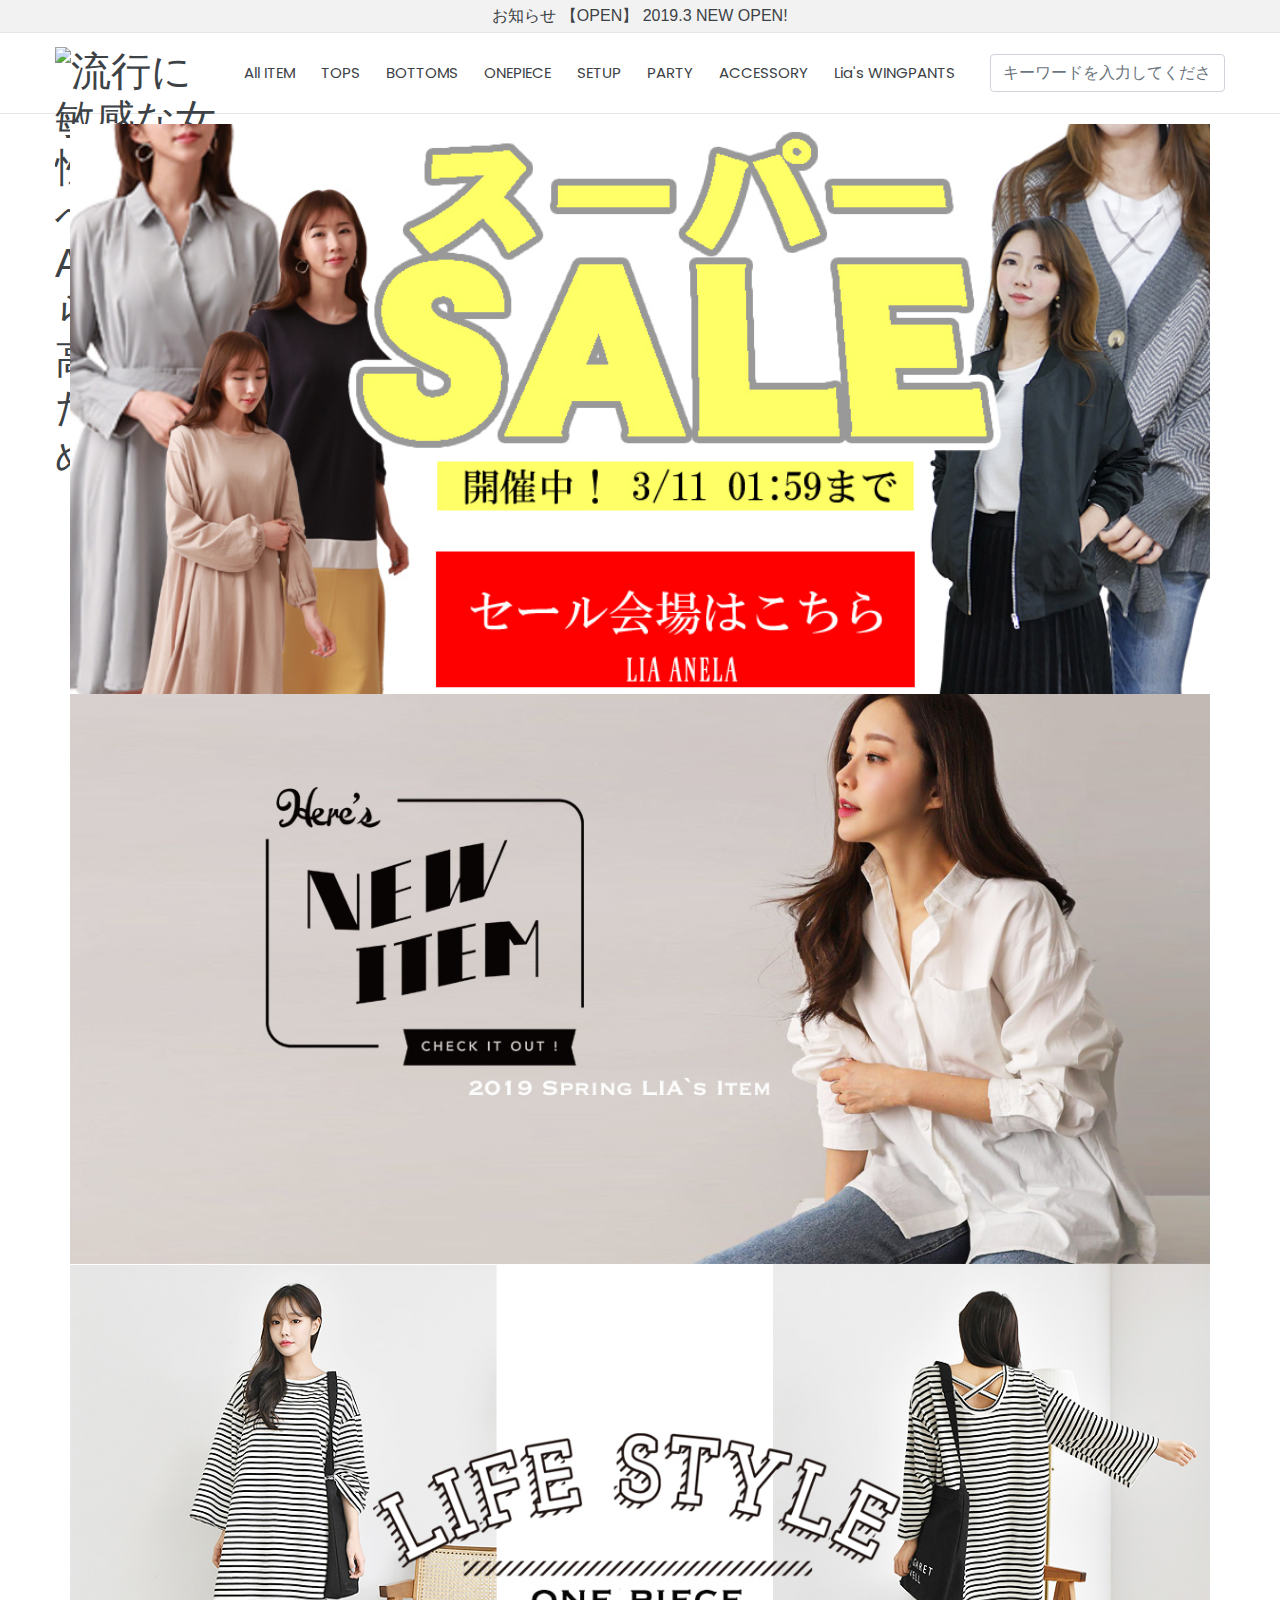
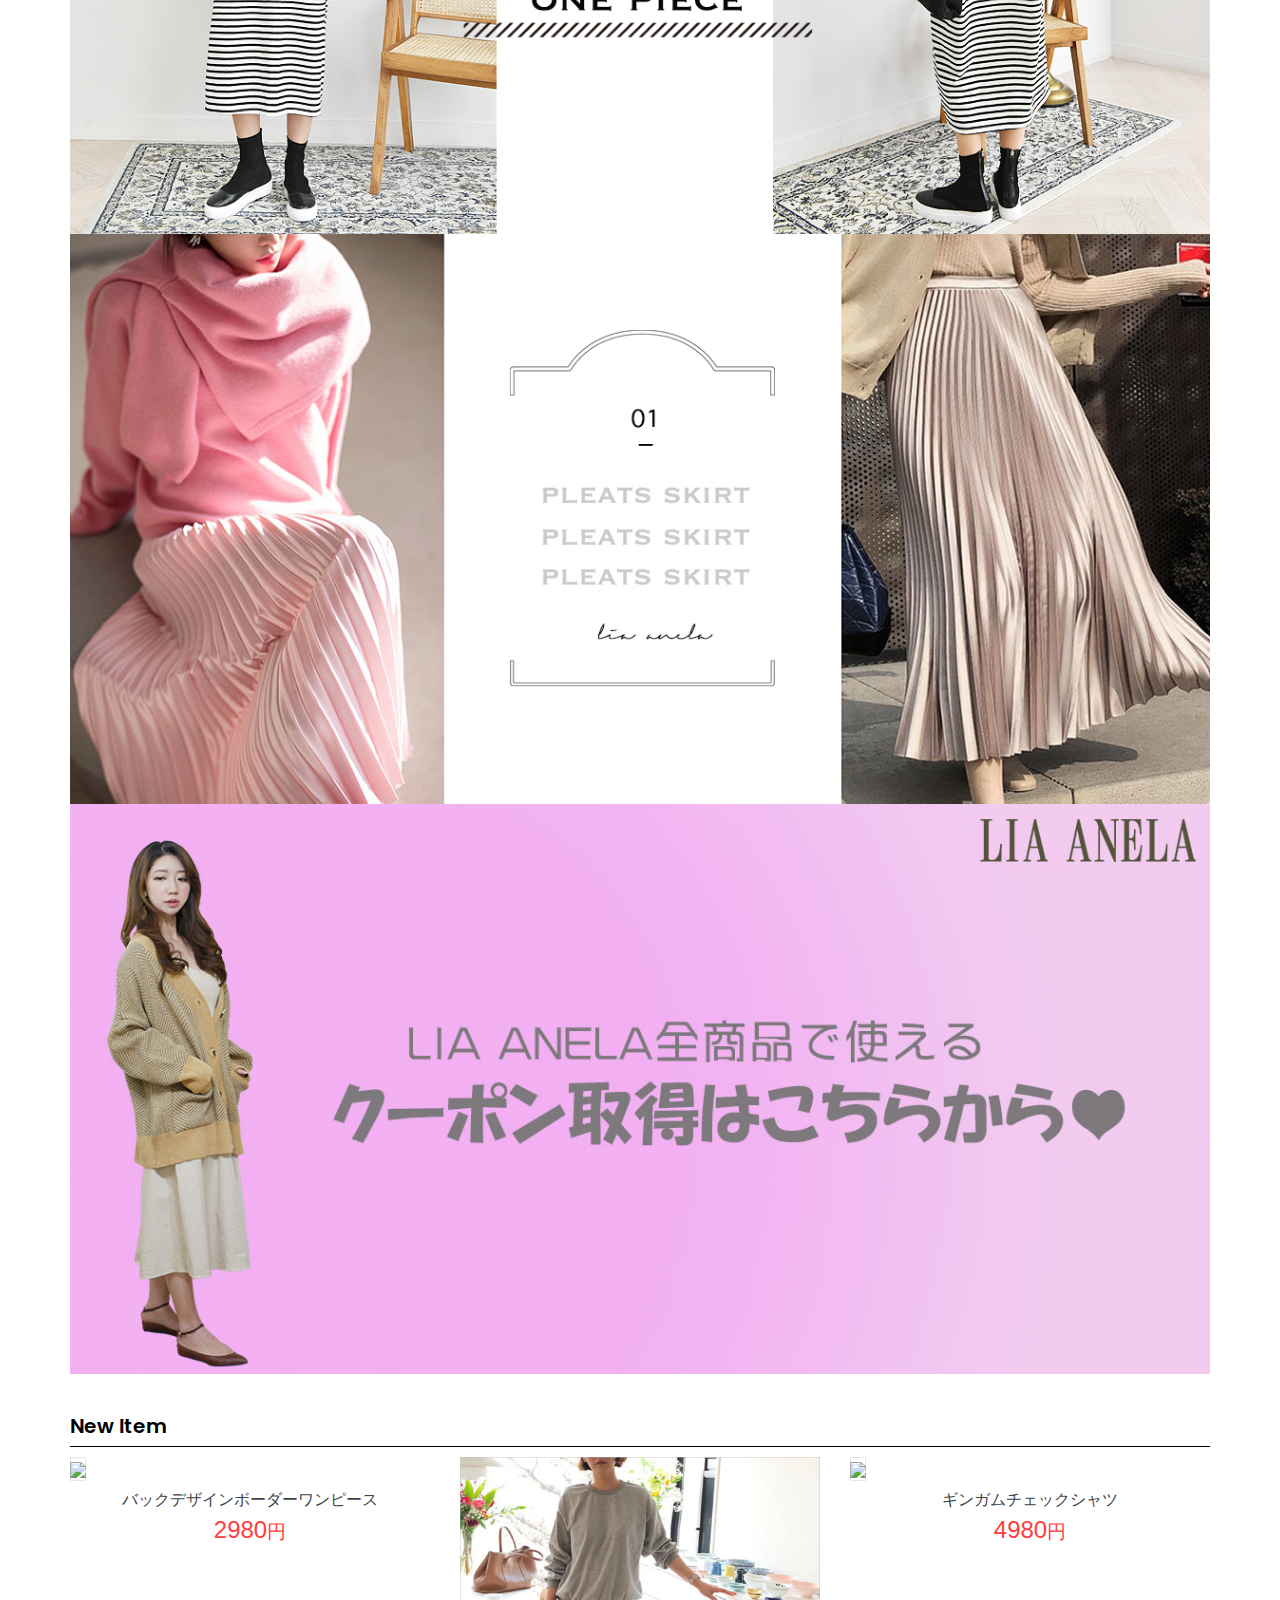
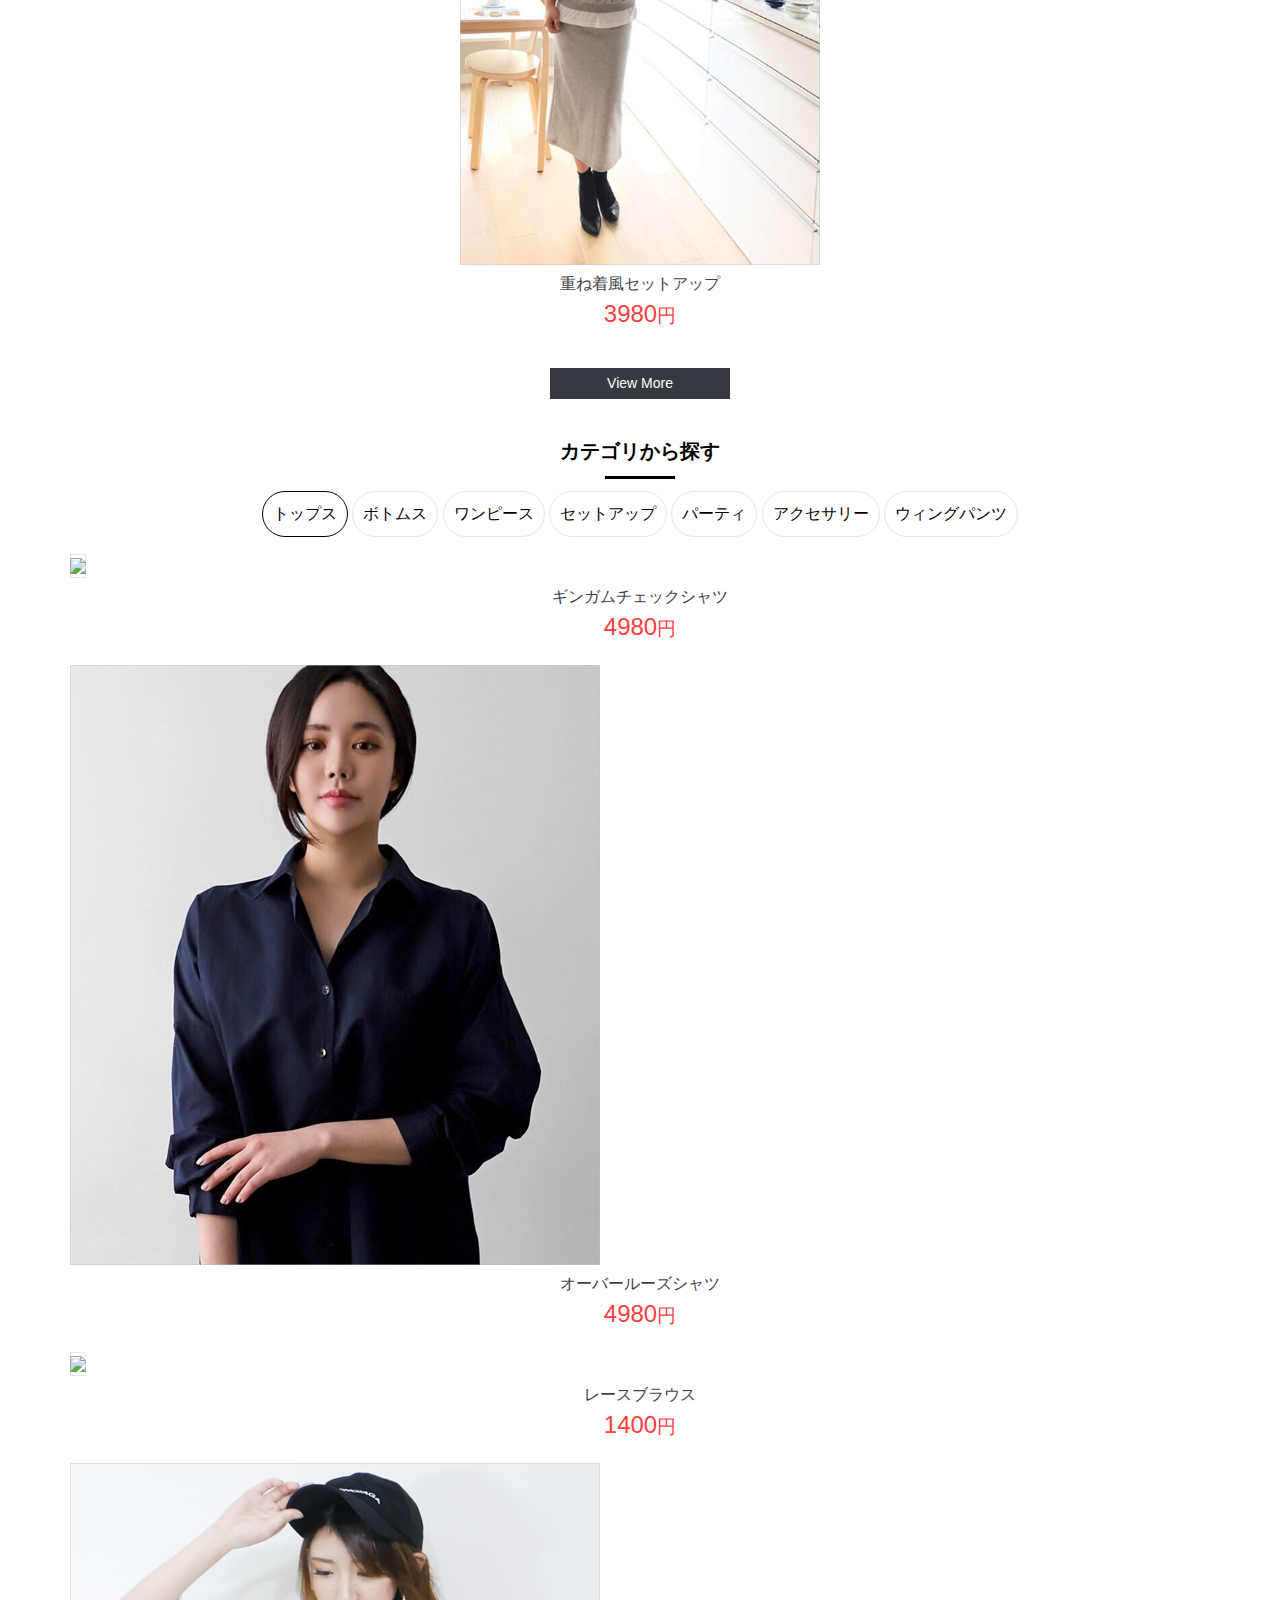
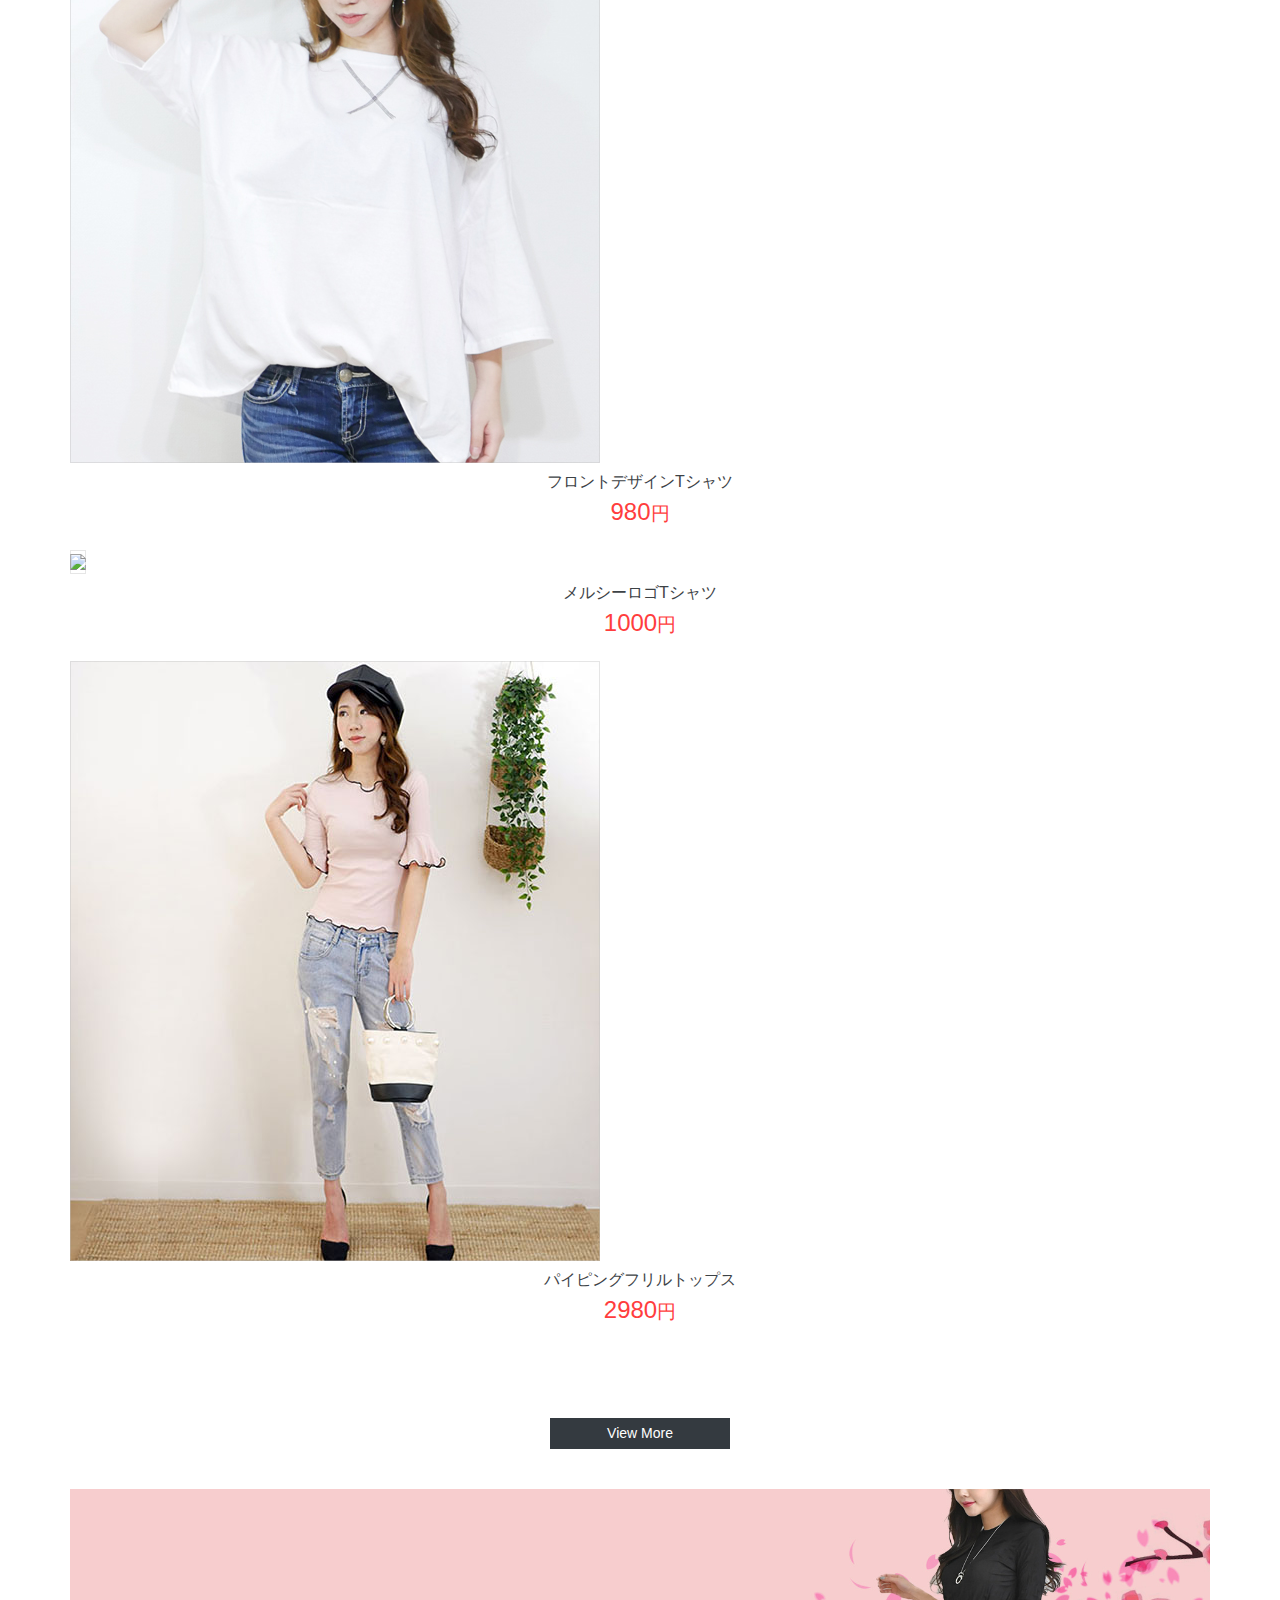
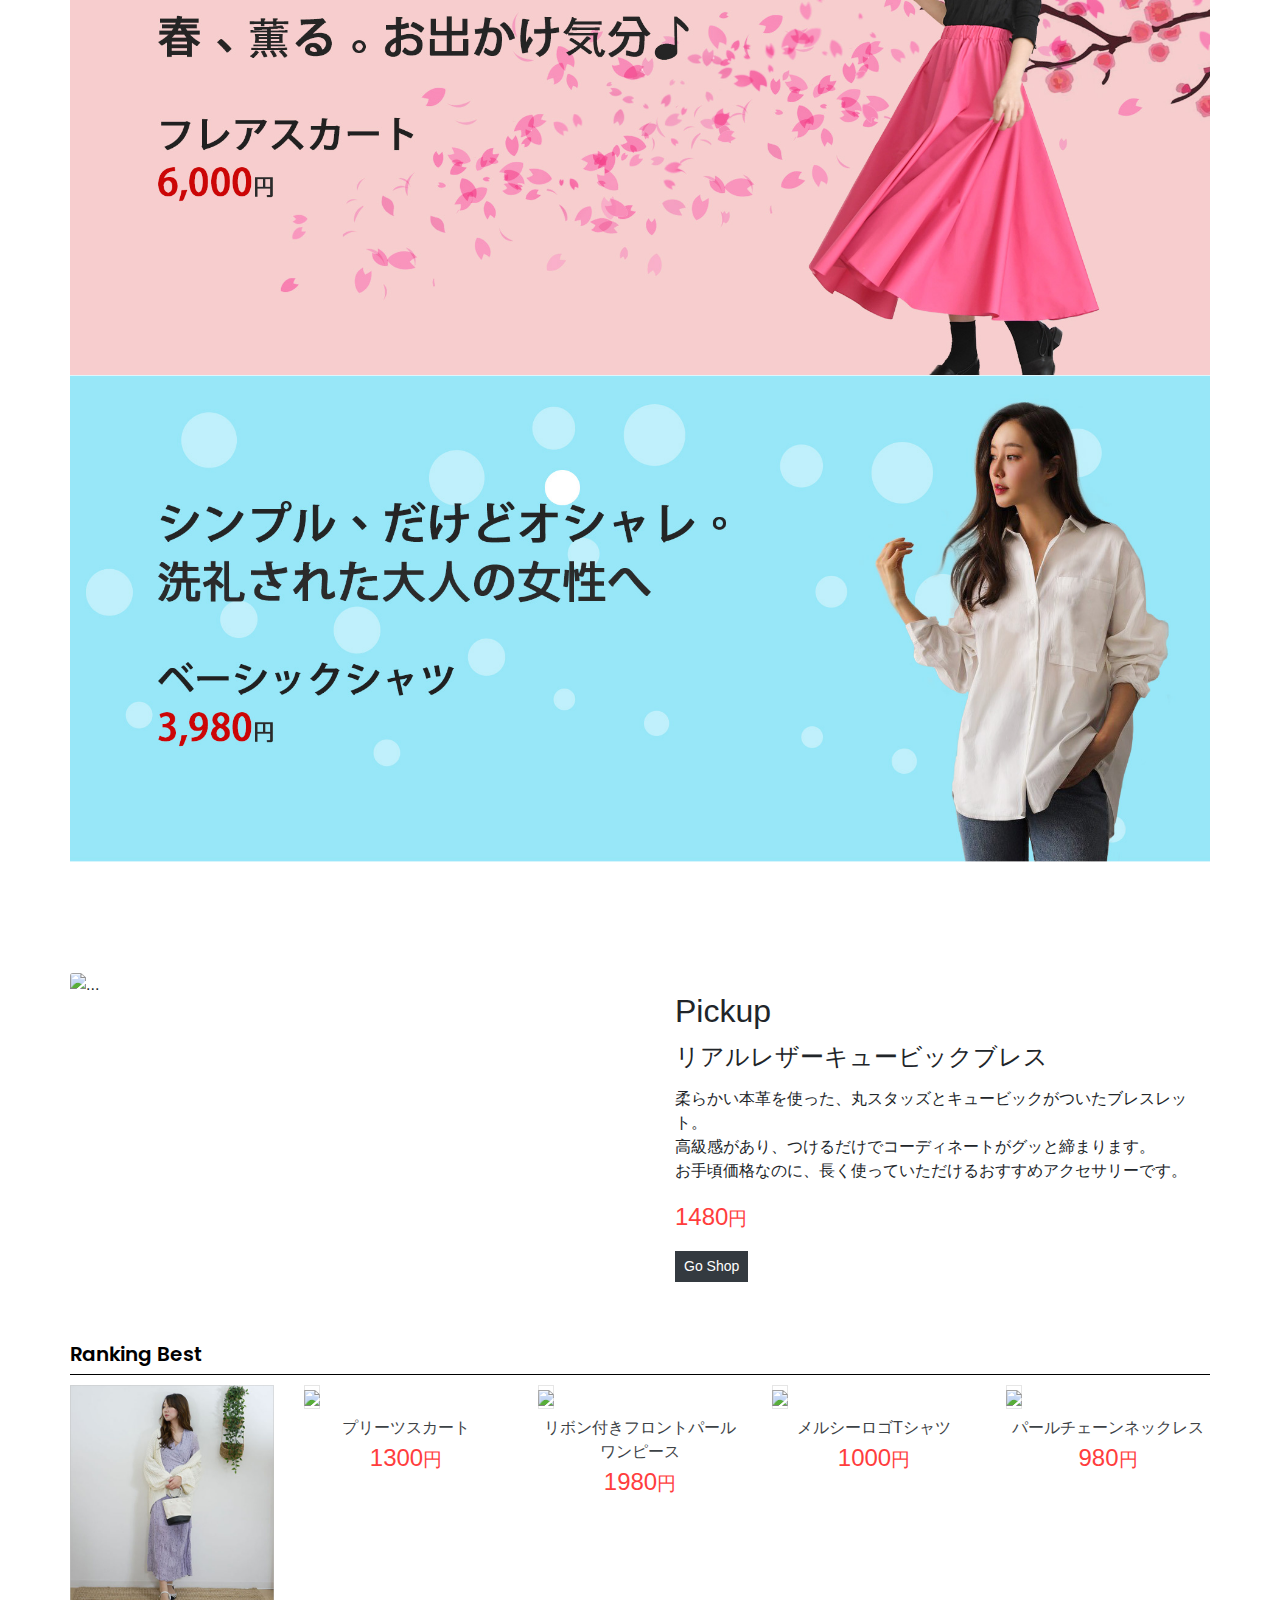
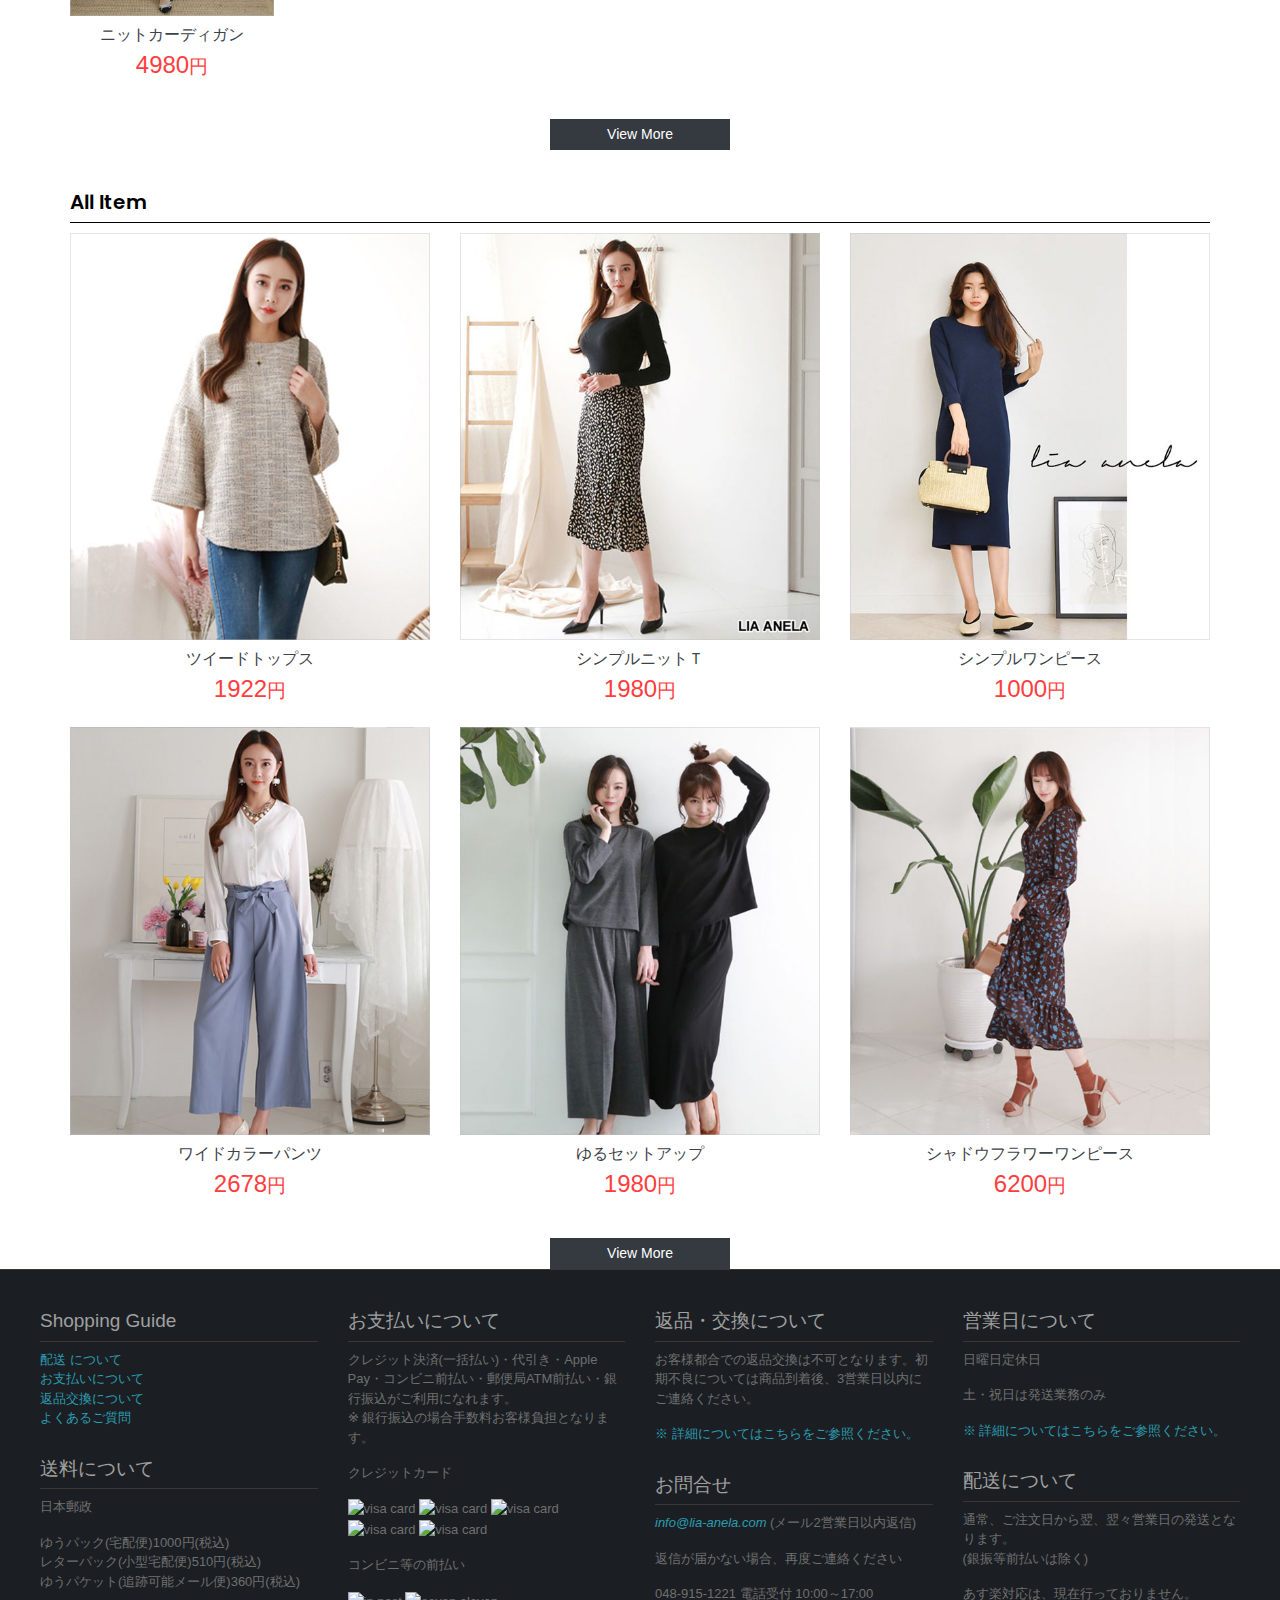
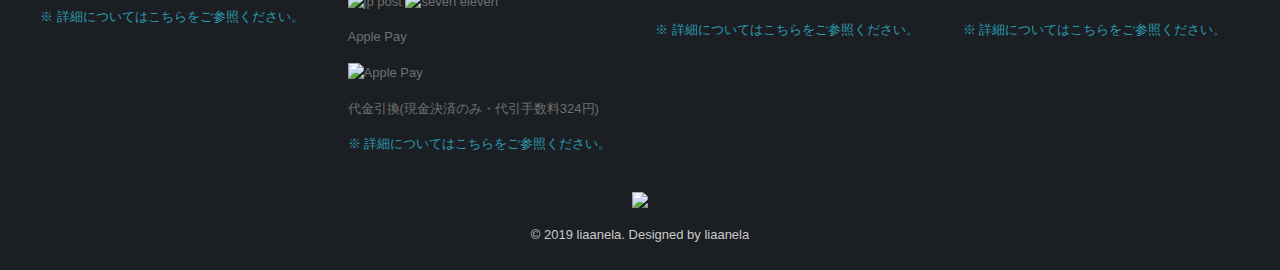
==== commit 3f1e1c5c: "dd" ====
--- a/index.html
+++ b/index.html
@@ -157,31 +157,31 @@
 <section class="container bigcarosel-top">
   <div class="big-carousel-top owl-theme">
     <div>  
-      <a href="https://item.rakuten.co.jp/liaanela/01081912398/">
+      <a href="https://item.rakuten.co.jp/liaanela/c/0000000149/" target="_top">
         <img src="images/bana-/sale1.jpg" width="100%" alt="">
       </a>
     </div>
 
     <div>  
-      <a href="https://item.rakuten.co.jp/liaanela/01081912398/">
+      <a href="https://item.rakuten.co.jp/liaanela/01081912398/" target="_top">
         <img src="images/slides/bana1.jpg" width="100%" alt="ベーシックシャツ">
       </a>
     </div>
     
     <div>  
-        <a href="https://item.rakuten.co.jp/liaanela/c/0000000106/">
+        <a href="https://item.rakuten.co.jp/liaanela/c/0000000106/" target="_top">
           <img src="images/bana-/b-3.jpg" width="100%" alt="ワンピース">
         </a>
       </div>
         
     <div>  
-        <a href="https://item.rakuten.co.jp/liaanela/c/0000000114/">
+        <a href="https://item.rakuten.co.jp/liaanela/c/0000000114/" target="_top">
           <img src="images/bana-/b-4.jpg" width="100%"alt="スカート">
         </a>
       </div>
               
     <div>  
-        <a href="https://coupon.rakuten.co.jp/getCoupon?getkey=VEVaUS1HUlNFLTFFUVYtWVgzMw--&rt=">
+        <a href="https://coupon.rakuten.co.jp/getCoupon?getkey=VEVaUS1HUlNFLTFFUVYtWVgzMw--&rt=" target="_top">
           <img src="images/bana-/b-5.jpg" width="100%"alt="20％OFFクーポン">
         </a>
       </div>
@@ -202,78 +202,12 @@
 </section> 
 <!--// slides area --> 
 <!-- top banner area -->
-<!-- <section class="section-imagebar">
-  <div class="container">
-    <div class="row">
-      <div class="col-md col-12 imagebar-01">
-        <div class="image-bar__item">
-            <div class="image-bar__content image-bar__overlay">
-              <div class="image-bar__text">
-                  <h3 class="image-bar__caption">ベーシックシャツ</h3>         
-                  <div class="detail-description reveal-details">
-                    <p class="image-bar__caption_1">3980円</p>         
-                    <div class="image-bar__button">
-                      <a class="btn btn-secondary" href="https://item.rakuten.co.jp/liaanela/01081912398/">Shop now</a>                        
-                    </div>
-                </div>
-              </div>        
-            </div>          
-        </div>
-      </div>
-      <div class="col-md col-12 imagebar-02">
-        <div class="image-bar__item">
-          <div class="image-bar__content image-bar__overlay">
-            <div class="image-bar__text">
-                <h3 class="image-bar__caption">キャンディスリーブ花柄ワンピース</h3>         
-                <div class="detail-description reveal-details">
-                  <p class="image-bar__caption_1">6200円</p>         
-                  <div class="image-bar__button">
-                    <a class="btn btn-secondary" href="https://item.rakuten.co.jp/liaanela/01231912401/">Shop now</a>                        
-                  </div>
-              </div>
-            </div>        
-          </div>          
-      </div>
-      </div>
-      <div class="col-md col-12 imagebar-03">
-        <div class="image-bar__item">
-          <div class="image-bar__content image-bar__overlay">
-            <div class="image-bar__text">
-                <h3 class="image-bar__caption">ベーシックスカート</h3>         
-                <div class="detail-description reveal-details">
-                  <p class="image-bar__caption_1">4980円</p>         
-                  <div class="image-bar__button">
-                    <a class="btn btn-secondary" href="https://item.rakuten.co.jp/liaanela/01211912402/">Shop now</a>                        
-                  </div>
-              </div>
-            </div>        
-          </div>          
-      </div>
-      </div>
-      <div class="col-md col-12 imagebar-04">
-        <div class="image-bar__item">
-          <div class="image-bar__content image-bar__overlay">
-            <div class="image-bar__text">
-                <h3 class="image-bar__caption">アクセサリー</h3>         
-                <div class="detail-description reveal-details">
-                  <p class="image-bar__caption_1">アクセサリー</p>         
-                  <div class="image-bar__button">
-                    <a class="btn btn-secondary" href="https://item.rakuten.co.jp/liaanela/c/0000000100/">Shop now</a>                        
-                  </div>
-              </div>
-            </div>        
-          </div>          
-      </div>
-      </div>
-    </div>
-  </div>
-</section> -->
+
 
 <!--// top banner area -->
 <sction class="section-newItems">
     <div class="tit-area container">
       <h1 class="tit float-left">New Item</h1>
-      <a href="https://item.rakuten.co.jp/liaanela/c/0000000141/" class="float-right more">More</a><br>
     </div>
     <div class="newItems-area"> 
         <div class="container container-mobile">
@@ -282,7 +216,7 @@
                 <a href="https://item.rakuten.co.jp/liaanela/01231912399/" class="item">
                     <img src="images/new-item/new-item-01.jpg" width="100%"  max-width="340px">
                 </a>
-                <div class="txt-account">
+                <div class="txt-account text-center">
                   <a href="#">
                   <span class="txt-product">バックデザインボーダーワンピース</span>
                   </a>
@@ -293,7 +227,7 @@
                 <a href="https://item.rakuten.co.jp/liaanela/01371912422/" class="item">
                   <img src="images/new-item/new-item-02.jpg" width="100%"  max-width="340px">
                 </a>
-                <div class="txt-account">
+                <div class="txt-account text-center">
                   <a href="#">
                   <span class="txt-product">重ね着風セットアップ</span>
                   </a>
@@ -305,7 +239,7 @@
                 <a href="https://item.rakuten.co.jp/liaanela/01081913407/" class="item">
                   <img src="images/new-item/new-item-03.jpg" width="100%"  max-width="340px">
                 </a>
-                <div class="txt-account">
+                <div class="txt-account text-center">
                   <a href="#">
                   <span class="txt-product">ギンガムチェックシャツ</span>
                   </a>
@@ -313,6 +247,9 @@
                 </div>
             </li>
             </ul>
+            <div class="text-center">
+            <a href="https://item.rakuten.co.jp/liaanela/c/0000000141/" class="btn btn-dark btn-sm btn-more"><i class="fas fa-arrow-right"></i> View More</a>
+            </div>
           </div>
     </div>
 </sction>
@@ -357,7 +294,7 @@
             <a href="https://item.rakuten.co.jp/liaanela/01081913407/" class="item">
               <img src="images/top/top-item-01.jpg" width="100%">
             </a>
-                <div class="txt-account">
+                <div class="txt-account text-center">
                   <a href="https://item.rakuten.co.jp/liaanela/01081913407/">
                   <span class="txt-product">ギンガムチェックシャツ</span>
                   </a>
@@ -369,7 +306,7 @@
             <a href="https://item.rakuten.co.jp/liaanela/01081913408/" class="item">
               <img src="images/top/top-item-02.jpg" width="100%">
             </a>
-                <div class="txt-account">
+                <div class="txt-account text-center">
                   <a href="https://item.rakuten.co.jp/liaanela/01081913408/">
                   <span class="txt-product">オーバールーズシャツ</span>
                   </a>
@@ -381,7 +318,7 @@
             <a href="https://item.rakuten.co.jp/liaanela/01091912365/" class="item">
               <img src="images/top/top-item-03.jpg" width="100%">
             </a>
-                <div class="txt-account">
+                <div class="txt-account text-center">
                   <a href="https://item.rakuten.co.jp/liaanela/01091912365/">
                   <span class="txt-product">レースブラウス</span>
                   </a>
@@ -393,7 +330,7 @@
             <a href="https://item.rakuten.co.jp/liaanela/01061912356" class="item">
               <img src="images/top/top-item-04.jpg" width="100%">
             </a>
-                <div class="txt-account">
+                <div class="txt-account text-center">
                   <a href="https://item.rakuten.co.jp/liaanela/01061912356">
                   <span class="txt-product">フロントデザインTシャツ</span>
                   </a>
@@ -405,7 +342,7 @@
             <a href="https://item.rakuten.co.jp/liaanela/01061912380/" class="item">
               <img src="images/top/top-item-05.jpg" width="100%">
             </a>
-                <div class="txt-account">
+                <div class="txt-account text-center">
                   <a href="https://item.rakuten.co.jp/liaanela/01061912380/">
                   <span class="txt-product">メルシーロゴTシャツ</span>
                   </a>
@@ -417,13 +354,16 @@
             <a href="https://item.rakuten.co.jp/liaanela/01061912380/" class="item">
               <img src="images/top/top-item-06.jpg" width="100%">
             </a>
-                <div class="txt-account">
+                <div class="txt-account text-center">
                   <a href="https://item.rakuten.co.jp/liaanela/01061912380/">
                   <span class="txt-product">パイピングフリルトップス</span>
                   </a>
                   <span class="d-block txt-price">2980<small>円</small></span>
                 </div>              
           </div>
+        </div>
+        <div class="text-center">
+        <a href="" class="btn btn-dark btn-sm btn-more"><i class="fas fa-arrow-right"></i> View More</a>
         </div>
       </div>
     </div>
@@ -436,7 +376,7 @@
             <a href="https://item.rakuten.co.jp/liaanela/01211912417/" class="item">
               <img src="images/bottom/bottom-item-01.jpg" width="100%">
             </a>
-                <div class="txt-account">
+                <div class="txt-account text-center">
                   <a href="https://item.rakuten.co.jp/liaanela/01211912417/">
                   <span class="txt-name">ミモレ丈ニットフレアスカート</span>
                   </a>
@@ -448,7 +388,7 @@
             <a href="https://item.rakuten.co.jp/liaanela/01211912374/" class="item">
               <img src="images/bottom/bottom-item-02.jpg" width="100%">
             </a>
-                <div class="txt-account">
+                <div class="txt-account text-center">
                   <a href="https://item.rakuten.co.jp/liaanela/01211912374/">
                   <span class="txt-product">クリンクルスカート</span>
                   </a>
@@ -460,7 +400,7 @@
             <a href="https://item.rakuten.co.jp/liaanela/01211912406/" class="item">
               <img src="images/bottom/bottom-item-03.jpg" width="100%">
             </a>
-                <div class="txt-account">
+                <div class="txt-account text-center">
                   <a href="https://item.rakuten.co.jp/liaanela/01211912406/">
                   <span class="txt-product">クリンクルフレアスカート</span>
                   </a>
@@ -472,7 +412,7 @@
             <a href="https://item.rakuten.co.jp/liaanela/01211912368/" class="item">
               <img src="images/bottom/bottom-item-04.jpg" width="100%">
             </a>
-                <div class="txt-account">
+                <div class="txt-account text-center">
                   <a href="https://item.rakuten.co.jp/liaanela/01211912368/">
                   <span class="txt-product">ドットレーススカート</span>
                   </a>
@@ -484,7 +424,7 @@
             <a href="https://item.rakuten.co.jp/liaanela/01211822271/" class="item">
               <img src="images/bottom/bottom-item-05.jpg" width="100%">
             </a>
-                <div class="txt-account">
+                <div class="txt-account text-center">
                   <a href="https://item.rakuten.co.jp/liaanela/01211822271/">
                   <span class="txt-product">リバーシブルベロアプリーツスカート</span>
                   </a>
@@ -496,7 +436,7 @@
             <a href="https://item.rakuten.co.jp/liaanela/01211912418/" class="item">
               <img src="images/bottom/bottom-item-06.jpg" width="100%">
             </a>
-                <div class="txt-account">
+                <div class="txt-account text-center">
                   <a href="https://item.rakuten.co.jp/liaanela/01211912418/">
                   <span class="txt-product">ピンタックスカート</span>
                   </a>
@@ -504,6 +444,9 @@
                 </div>              
           </div>
         </div>
+        <div class="text-center">
+          <a href="" class="btn btn-dark btn-sm btn-more"><i class="fas fa-arrow-right"></i> View More</a>
+          </div>
       </div>
     </div>
 
@@ -515,7 +458,7 @@
             <a href="https://item.rakuten.co.jp/liaanela/01231912355/" class="item">
               <img src="images/onepice/item-onepice-01.jpg" width="100%">
             </a>
-                <div class="txt-account">
+                <div class="txt-account text-center">
                   <a href="https://item.rakuten.co.jp/liaanela/01231912355/">
                   <span class="txt-name">リボン付き大花柄ワンピース</span>
                   </a>
@@ -526,7 +469,7 @@
             <a href="https://item.rakuten.co.jp/liaanela/01231912376/" class="item">
               <img src="images/onepice/item-onepice-02.jpg" width="100%">
             </a>
-                <div class="txt-account">
+                <div class="txt-account text-center">
                   <a href="https://item.rakuten.co.jp/liaanela/01231912376/">
                   <span class="txt-product">リボン付きフロントパールワンピース</span>
                   </a>
@@ -537,7 +480,7 @@
             <a href="https://item.rakuten.co.jp/liaanela/01231912404/" class="item">
               <img src="images/onepice/item-onepice-03.jpg" width="100%">
             </a>
-                <div class="txt-account">
+                <div class="txt-account text-center">
                   <a href="https://item.rakuten.co.jp/liaanela/01231912404/">
                   <span class="txt-product">2wayリボンワンピース</span>
                   </a>
@@ -548,7 +491,7 @@
             <a href="https://item.rakuten.co.jp/liaanela/01231912399/" class="item">
               <img src="images/onepice/item-onepice-04.jpg" width="100%">
             </a>
-                <div class="txt-account">
+                <div class="txt-account text-center">
                   <a href="https://item.rakuten.co.jp/liaanela/01231912399/">
                   <span class="txt-product">バックデザインボーダーワンピース</span>
                   </a>
@@ -559,7 +502,7 @@
             <a href="https://item.rakuten.co.jp/liaanela/01231912358-1/" class="item">
               <img src="images/onepice/item-onepice-05.jpg" width="100%">
             </a>
-                <div class="txt-account">
+                <div class="txt-account text-center">
                   <a href="https://item.rakuten.co.jp/liaanela/01231912358-1/">
                   <span class="txt-product">3色切り替えワンピース</span>
                   </a>
@@ -570,7 +513,7 @@
             <a href="https://item.rakuten.co.jp/liaanela/01231812127/" class="item">
               <img src="images/onepice/item-onepice-06.jpg" width="100%">
             </a>
-                <div class="txt-account">
+                <div class="txt-account text-center">
                   <a href="https://item.rakuten.co.jp/liaanela/01231812127/">
                   <span class="txt-product">フラワーシースルーワンピース</span>
                   </a>
@@ -578,6 +521,9 @@
                 </div>              
           </div>
         </div>  
+        <div class="text-center">
+          <a href="" class="btn btn-dark btn-sm btn-more"><i class="fas fa-arrow-right"></i> View More</a>
+          </div>
       </div>
     </div>
 
@@ -589,7 +535,7 @@
             <a href="https://item.rakuten.co.jp/liaanela/01371912422/" class="item">
               <img src="images/setup/item-setup-01.jpg" width="100%">
             </a>
-                <div class="txt-account">
+                <div class="txt-account text-center">
                   <a href="https://item.rakuten.co.jp/liaanela/01371912422/">
                   <span class="txt-name">重ね着風セットアップ</span>
                   </a>
@@ -600,7 +546,7 @@
             <a href="https://item.rakuten.co.jp/liaanela/01371912379/" class="item">
               <img src="images/setup/item-setup-02.jpg" width="100%">
             </a>
-                <div class="txt-account">
+                <div class="txt-account text-center">
                   <a href="https://item.rakuten.co.jp/liaanela/01371912379/">
                   <span class="txt-product">サイドパールセットアップ</span>
                   </a>
@@ -611,7 +557,7 @@
             <a href="https://item.rakuten.co.jp/liaanela/01371822116/" class="item">
               <img src="images/setup/item-setup-03.jpg" width="100%">
             </a>
-                <div class="txt-account">
+                <div class="txt-account text-center">
                   <a href="https://item.rakuten.co.jp/liaanela/01371822116/">
                   <span class="txt-product">ブラックドットセットアップ</span>
                   </a>
@@ -622,7 +568,7 @@
             <a href="https://item.rakuten.co.jp/liaanela/01371912414/" class="item">
               <img src="images/setup/item-setup-04.jpg" width="100%">
             </a>
-                <div class="txt-account">
+                <div class="txt-account text-center">
                   <a href="https://item.rakuten.co.jp/liaanela/01371912414/">
                   <span class="txt-product">ベストニットアップ</span>
                   </a>
@@ -633,7 +579,7 @@
             <a href="https://item.rakuten.co.jp/liaanela/01371912416/" class="item">
               <img src="images/setup/item-setup-05.jpg" width="100%">
             </a>
-                <div class="txt-account">
+                <div class="txt-account text-center">
                   <a href="https://item.rakuten.co.jp/liaanela/01371912416/">
                   <span class="txt-product">ケーブルニットアップ</span>
                   </a>
@@ -644,7 +590,7 @@
             <a href="https://item.rakuten.co.jp/liaanela/01371822231/" class="item">
               <img src="images/setup/item-setup-06.jpg" width="100%">
             </a>
-                <div class="txt-account">
+                <div class="txt-account text-center">
                   <a href="https://item.rakuten.co.jp/liaanela/01371822231/">
                   <span class="txt-product">ゆるセットアップ</span>
                   </a>
@@ -652,6 +598,9 @@
                 </div>              
           </div>
         </div>
+        <div class="text-center">
+          <a href="" class="btn btn-dark btn-sm btn-more"><i class="fas fa-arrow-right"></i> View More</a>
+          </div>
       </div>
     </div>  
 
@@ -663,7 +612,7 @@
             <a href="https://item.rakuten.co.jp/liaanela/01241811010/" class="item">
               <img src="images/party/item-party-01.png" width="100%">
             </a>
-                <div class="txt-account">
+                <div class="txt-account text-center">
                   <a href="https://item.rakuten.co.jp/liaanela/01241811010/">
                   <span class="txt-product">ビーズアップフラワードレス</span>
                   </a>
@@ -674,7 +623,7 @@
             <a href="https://item.rakuten.co.jp/liaanela/01241811011/" class="item">
               <img src="images/party/item-party-02.png" width="100%">
             </a>
-                <div class="txt-account">
+                <div class="txt-account text-center">
                   <a href="https://item.rakuten.co.jp/liaanela/01241811011/">
                   <span class="txt-product">プリーツシフォンドレス</span>
                   </a>
@@ -685,7 +634,7 @@
             <a href="https://item.rakuten.co.jp/liaanela/01701812141/" class="item">
               <img src="images/party/item-party-03.png" width="100%">
             </a>
-                <div class="txt-account">
+                <div class="txt-account text-center">
                   <a href="https://item.rakuten.co.jp/liaanela/01701812141/">
                   <span class="txt-product">クラッチバッグ</span>
                   </a>
@@ -696,7 +645,7 @@
             <a href="https://item.rakuten.co.jp/liaanela/01181811132/" class="item">
               <img src="images/party/item-party-04.png" width="100%">
             </a>
-                <div class="txt-account">
+                <div class="txt-account text-center">
                   <a href="https://item.rakuten.co.jp/liaanela/01181811132/">
                   <span class="txt-product">フリルオールインワン</span>
                   </a>
@@ -707,7 +656,7 @@
             <a href="https://item.rakuten.co.jp/liaanela/01851812026/" class="item">
               <img src="images/party/item-party-05.png" width="100%">
             </a>
-                <div class="txt-account">
+                <div class="txt-account text-center">
                   <a href="https://item.rakuten.co.jp/liaanela/01851812026/">
                   <span class="txt-product">パールネックレスセット</span>
                   </a>
@@ -718,13 +667,16 @@
             <a href="https://item.rakuten.co.jp/liaanela/01241812196/" class="item">
               <img src="images/party/item-party-06.jpg" width="100%">
             </a>
-                <div class="txt-account">
+                <div class="txt-account text-center">
                   <a href="https://item.rakuten.co.jp/liaanela/01241812196/">
                   <span class="txt-product">シンプルドレス</span>
                   </a>
                   <span class="d-block txt-price">4298<small>円</small></span>
                 </div>              
           </div>
+        </div>
+        <div class="text-center">
+          <a href="" class="btn btn-dark btn-sm btn-more"><i class="fas fa-arrow-right"></i> View More</a>
         </div>
       </div>
     </div>  
@@ -737,7 +689,7 @@
             <a href="https://item.rakuten.co.jp/liaanela/01851912351/" class="item">
               <img src="images/accesary/item-accesary-01.jpg" width="100%">
             </a>
-            <div class="txt-account">
+            <div class="txt-account text-center">
               <a href="https://item.rakuten.co.jp/liaanela/01851912351/">
               <span class="txt-product">クローバーアクセサリーセット</span>
               </a>
@@ -748,7 +700,7 @@
             <a href="https://item.rakuten.co.jp/liaanela/01811822207/" class="item">
               <img src="images/accesary/item-accesary-02.png" width="100%">
             </a>
-            <div class="txt-account">
+            <div class="txt-account text-center">
               <a href="https://item.rakuten.co.jp/liaanela/01811822207/">
               <span class="txt-product">カラーキューブピアス</span>
               </a>
@@ -759,7 +711,7 @@
             <a href="https://item.rakuten.co.jp/liaanela/01811822190/" class="item">
               <img src="images/accesary/item-accesary-03.png" width="100%">
             </a>
-            <div class="txt-account">
+            <div class="txt-account text-center">
               <a href="https://item.rakuten.co.jp/liaanela/01811822190/">
               <span class="txt-product">フリンジピアス</span>
               </a>
@@ -770,7 +722,7 @@
             <a href="https://item.rakuten.co.jp/liaanela/01821822200/" class="item">
               <img src="images/accesary/item-accesary-04.png" width="100%">
             </a>
-            <div class="txt-account">
+            <div class="txt-account text-center">
               <a href="https://item.rakuten.co.jp/liaanela/01821822200/">
               <span class="txt-product">Vブレスレット</span>
               </a>
@@ -781,7 +733,7 @@
             <a href="https://item.rakuten.co.jp/liaanela/01701822262/" class="item">
               <img src="images/accesary/item-accesary-05.jpg" width="100%">
             </a>
-            <div class="txt-account">
+            <div class="txt-account text-center">
               <a href="https://item.rakuten.co.jp/liaanela/01701822262/">
               <span class="txt-product">2wayポーチ付きスクエアバック</span>
               </a>
@@ -792,7 +744,7 @@
             <a href="https://item.rakuten.co.jp/liaanela/01841822158/" class="item">
               <img src="images/accesary/item-accesary-06.png" width="100%">
             </a>
-            <div class="txt-account">
+            <div class="txt-account text-center">
               <a href="https://item.rakuten.co.jp/liaanela/01841822158/">
               <span class="txt-product">リボンバナナクリップ</span>
               </a>
@@ -800,6 +752,9 @@
             </div>              
           </div>
         </div>
+        <div class="text-center">
+          <a href="" class="btn btn-dark btn-sm btn-more"><i class="fas fa-arrow-right"></i> View More</a>
+          </div>
       </div>
     </div>  
 
@@ -811,7 +766,7 @@
             <a href="https://item.rakuten.co.jp/liaanela/01161822117_01/" class="item">
               <img src="images/wingpants/item-wingpants-01.jpg" width="100%">
             </a>
-            <div class="txt-account">
+            <div class="txt-account text-center">
               <a href="https://item.rakuten.co.jp/liaanela/01161822117_01/">
               <span class="txt-product">デザインカットパールデニム</span>
               </a>
@@ -822,7 +777,7 @@
             <a href="https://item.rakuten.co.jp/liaanela/01161822125/" class="item">
               <img src="images/wingpants/item-wingpants-02.png" width="100%">
             </a>
-            <div class="txt-account">
+            <div class="txt-account text-center">
               <a href="https://item.rakuten.co.jp/liaanela/01161822125/">
               <span class="txt-product">ベーシックデニム</span>
               </a>
@@ -832,7 +787,7 @@
           <!-- <div class="carousel-cell">
             <a href="" class="item">
               <img src="images/wingpants/item-wingpants-03.png" width="100%">
-                <div class="txt-account">
+                <div class="txt-account text-center">
                   <span class="txt-product"></span>
                   <span class="d-block txt-price">000000<small>円</small></span>
                 </div>              
@@ -841,7 +796,7 @@
           <div class="carousel-cell">
             <a href="" class="item">
               <img src="images/wingpants/item-wingpants-04.png" width="100%">
-                <div class="txt-account">
+                <div class="txt-account text-center">
                   <span class="txt-product"></span>
                   <span class="d-block txt-price">000000<small>円</small></span>
                 </div>              
@@ -850,7 +805,7 @@
           <div class="carousel-cell">
             <a href="" class="item">
               <img src="images/wingpants/item-wingpants-05.jpg" width="100%">
-                <div class="txt-account">
+                <div class="txt-account text-center">
                   <span class="txt-product"></span>
                   <span class="d-block txt-price">0000000<small>円</small></span>
                 </div>              
@@ -859,13 +814,16 @@
           <div class="carousel-cell">
             <a href="" class="item">
               <img src="images/wingpants/item-wingpants-06.png" width="100%">
-                <div class="txt-account">
+                <div class="txt-account text-center">
                   <span class="txt-product"></span>
                   <span class="d-block txt-price">000000<small>円</small></span>
                 </div>              
             </a>
           </div> -->
         </div>
+        <div class="text-center">
+          <a href="" class="btn btn-dark btn-sm btn-more"><i class="fas fa-arrow-right"></i> View More</a>
+          </div>
       </div>
     </div>    
   </div>
@@ -925,7 +883,6 @@
         <img src="images/slider-02.jpg" width="100%">
       </a>
     </div>  
-
   </div>
 </section> 
 <!--// slides area --> 
@@ -944,7 +901,7 @@
           高級感があり、つけるだけでコーディネートがグッと締まります。<br>
           お手頃価格なのに、長く使っていただけるおすすめアクセサリーです。 </p>
         <p class="txt-price">1480<small>円</small></p>
-        <a href="https://item.rakuten.co.jp/liaanela/01821822135/" class="btn btn-secondary">go shop</a>
+        <a href="https://item.rakuten.co.jp/liaanela/01821822135/" class="btn btn-dark btn-sm">Go Shop</a>
       </div>
     </div>
   </div>
@@ -954,7 +911,6 @@
 <sction class="section-rankingBest">
     <div class="tit-area container">
       <h1 class="tit float-left">Ranking Best</h1>
-       <a href="https://www.rakuten.ne.jp/gold/liaanela/ranking/" class="float-right more">More</a>
     </div>
     <div class="rankingBest-area"> 
         <div class="container container-mobile">
@@ -963,7 +919,7 @@
                 <a href="https://item.rakuten.co.jp/liaanela/01121822306/" class="item">
                   <img src="images/ranking/item-rank-01.jpg" width="100%">
                 </a>
-                <div class="txt-account">
+                <div class="txt-account text-center">
                   <a href="https://item.rakuten.co.jp/liaanela/01121822306/">
                   <span class="txt-product">ニットカーディガン</span>
                   </a>
@@ -974,7 +930,7 @@
                 <a href="https://item.rakuten.co.jp/liaanela/01231912358-2/" class="item">
                   <img src="images/ranking/item-rank-02.jpg" width="100%">
                 </a>
-                <div class="txt-account">
+                <div class="txt-account text-center">
                   <a href="https://item.rakuten.co.jp/liaanela/01231912358-2/">
                   <span class="txt-product">プリーツスカート</span>
                   </a>
@@ -985,7 +941,7 @@
                 <a href="https://item.rakuten.co.jp/liaanela/01231912376/" class="item">
                   <img src="images/ranking/item-rank-03.jpg" width="100%">
                 </a>
-                <div class="txt-account">
+                <div class="txt-account text-center">
                   <a href="https://item.rakuten.co.jp/liaanela/01231912376/">
                   <span class="txt-product">リボン付きフロントパールワンピース</span>
                   </a>
@@ -996,7 +952,7 @@
                 <a href="https://item.rakuten.co.jp/liaanela/01061912380/" class="item">
                     <img src="images/ranking/item-rank-04.jpg" width="100%">
                 </a>
-                <div class="txt-account">
+                <div class="txt-account text-center">
                   <a href="https://item.rakuten.co.jp/liaanela/01061912380/">
                   <span class="txt-product">メルシーロゴTシャツ</span>
                   </a>
@@ -1007,7 +963,7 @@
                 <a href="https://item.rakuten.co.jp/liaanela/01801822216/" class="item">
                   <img src="images/ranking/item-rank-05.png" width="100%">
                 </a>
-                <div class="txt-account">
+                <div class="txt-account text-center">
                   <a href="https://item.rakuten.co.jp/liaanela/01801822216/">
                   <span class="txt-product">パールチェーンネックレス</span>
                   </a>
@@ -1015,6 +971,9 @@
                 </div>
               </li>
             </ul>
+            <div class="text-center">
+            <a href="https://www.rakuten.ne.jp/gold/liaanela/ranking/" class="btn btn-dark btn-sm more btn-more"><i class="fas fa-arrow-right"></i> View More</a>
+            </div>
         </div>
     </div>
 </sction>
@@ -1023,7 +982,6 @@
 <sction class="section-allproduct">
   <div class="tit-area container">
       <h1 class="tit float-left">All Item</h1>
-     <a href="https://item.rakuten.co.jp/liaanela/c/0000000147/" class="float-right more">More</a>
   </div>
   <div class="rankingBest-area"> 
       <div class="container container-mobile">
@@ -1032,7 +990,7 @@
               <a href="https://item.rakuten.co.jp/liaanela/01051822122/" class="item">
                 <img src="images/all/all-item-01.jpg" width="100%">
               </a>
-              <div class="txt-account">
+              <div class="txt-account text-center">
                 <a href="https://item.rakuten.co.jp/liaanela/01051822122/">
                 <span class="txt-product">ツイードトップス</span>
                 </a>
@@ -1043,7 +1001,7 @@
               <a href="https://item.rakuten.co.jp/liaanela/01111822217/" class="item">
                 <img src="images/all/all-item-02.jpg" width="100%">
               </a>
-              <div class="txt-account">
+              <div class="txt-account text-center">
                 <a href="https://item.rakuten.co.jp/liaanela/01111822217/">
                 <span class="txt-product">シンプルニットＴ</span>
                 </a>
@@ -1054,7 +1012,7 @@
               <a href="https://item.rakuten.co.jp/liaanela/01231912367/" class="item">
                 <img src="images/all/all-item-03.jpg" width="100%">
               </a>
-              <div class="txt-account">
+              <div class="txt-account text-center">
                 <a href="https://item.rakuten.co.jp/liaanela/01231912367/">
                 <span class="txt-product">シンプルワンピース</span>
                 </a>
@@ -1066,7 +1024,7 @@
               <a href="https://item.rakuten.co.jp/liaanela/01161822185/" class="item">
                   <img src="images/all/all-item-04.jpg" width="100%">
               </a>
-              <div class="txt-account">
+              <div class="txt-account text-center">
                 <a href="https://item.rakuten.co.jp/liaanela/01161822185/">
                 <span class="txt-product">ワイドカラーパンツ</span>
                 </a>
@@ -1077,7 +1035,7 @@
               <a href="https://item.rakuten.co.jp/liaanela/01371822231/" class="item">
                 <img src="images/all/all-item-05.jpg" width="100%">
               </a>
-              <div class="txt-account">
+              <div class="txt-account text-center">
                 <a href="https://item.rakuten.co.jp/liaanela/01371822231/">
                 <span class="txt-product">ゆるセットアップ</span>
                 </a>
@@ -1088,7 +1046,7 @@
               <a href="https://item.rakuten.co.jp/liaanela/01231912400/" class="item">
                 <img src="images/all/all-item-06.jpg" width="100%">
               </a>
-              <div class="txt-account">
+              <div class="txt-account text-center">
                 <a href="https://item.rakuten.co.jp/liaanela/01231912400/">
                 <span class="txt-product">シャドウフラワーワンピース</span>
                 </a>
@@ -1096,6 +1054,9 @@
               </div>
             </li>            
           </ul>
+          <div class="text-center">
+          <a href="https://item.rakuten.co.jp/liaanela/c/0000000147/" class="btn btn-dark btn-sm more btn-more"><i class="fas fa-arrow-right"></i> View More</a>
+        </div>
       </div>
   </div>
 </sction>
--- a/common/css/new-style.css
+++ b/common/css/new-style.css
@@ -1 +1,635 @@
-@font-face{font-family:Poppins,Skia,sans-serif,"Helvetica Neue",Helvetica,Arial;font-style:normal;font-weight:400;src:local("../font/Skia"),url(ufonts.com_skia.woff) format("woff")}a{color:#3d4246}a:hover{color:#189dff;text-decoration:none}.section-imagebar .image-bar__item{height:475px}.list-inline>li{display:inline-block}.list-inline>li a{font-family:Montserrat,sans-serif}header{margin-bottom:10px}@media screen and (max-width:768px){.section-imagebar .image-bar__item{height:350px}header{margin-bottom:0}}.nav-area .list-nav{display:flex}.nav-area .list-nav .nav-item.active-link .site-nav__label:hover:after{width:100%}.site-nav__label{display:inline-block;position:relative;font-size:15px;height:34px;padding:0 5px;font-family:Poppins,Skia,sans-serif,"Helvetica Neue",Helvetica,Arial}@media screen and (max-width:768px){.site-nav__label{display:block;line-height:33px}.site-nav__label:after{display:none}}.site-nav__label:after{content:'';position:absolute;bottom:0;left:0;right:0;margin:auto;width:0%;color:#09f;background:#09f;height:3px}.list-items .item .txt-account .txt-price,.txt-price{font-family:"SF Pro Display","SF Pro Icons","Helvetica Neue",Helvetica,Arial,sans-serif;color:#ff3d3d}.site-nav__label:hover:after{width:100%}.site-nav__label,.site-nav__label:after{transition:all .5s}.list-category button{display:inline-block;border:1px solid #e6e6e6;padding:10px;border-radius:26px;background:#fff}.section-imagebar .row .col-md{padding:0}.section-imagebar .imagebar-01 .image-bar__item{background:url(../../images/item-blue.jpg) center center #96d2dc;background-size:cover}.section-imagebar .imagebar-02 .image-bar__item{background:url(../../images/item-top-onepice.jpg) center center;background-size:cover}.section-imagebar .imagebar-03 .image-bar__item{background:url(../../images/item-b-skert.jpg) #eeced2;background-size:cover}.section-imagebar .imagebar-04 .image-bar__item{background:url(../../images/item-earing.jpg) center center #96d2dc;background-size:cover}.list-items .item{display:inline-block}.list-items .item .txt-account{text-align:center;padding:5px 0 15px}.list-items .item .txt-account .txt-name{font-size:1rem}.txt-price{font-size:1.5rem}.tit-area .tit,.tit-center-area .tit{font-size:1.5rem;color:#000;font-family:Poppins,Skia,sans-serif,"Helvetica Neue",Helvetica,Arial;font-weight:600}.section-category .list-category{position:relative;overflow-x:auto;min-width:100%;padding-bottom:1px;white-space:nowrap;-webkit-overflow-scrolling:touch;text-align:center}.section-category .list-category li{margin:5px 0 0 5px}.tit-area,.tit-center-area{margin-bottom:10px;overflow:hidden}.section-category .list-category li a{position:relative;display:block;background-color:#f5f5f5;border:1px solid #ccc;border-radius:5px}.tit-center-area{text-align:center}.tit-center-area .tit{position:relative;display:inline-block;padding:40px 0 10px}.tit-center-area .tit:after{content:"";display:block;position:absolute;width:70px;height:3px;background:#000;left:50%;top:77px;margin-left:-35px}.tit-area{position:relative;border-bottom:solid 1px #000}.wrap-inner-header,section.inner-header-announce,section.inner-header-middle{border-bottom:solid 1px #e6e6e6}.tit-area .tit{padding:40px 0 5px}.tit-area .more{background:#000;color:#fff;padding:5px 10px;margin-top:47px;font-size:11px;font-family:Poppins,Skia,sans-serif,"Helvetica Neue",Helvetica,Arial}.dropdown-container{left:0;top:61px;position:absolute;display:none;width:190px;z-index:999;background:#f1f1f1}section.inner-header-announce{background:#f2f2f2}section.inner-header-announce .notice{display:block;margin:0;padding:4px;font-size:1rem}section.inner-header-middle .social-area a,section.inner-header-middle .util-area a{margin:0 5px;text-decoration:none}@media screen and (max-width:768px){.dropdown-container{position:static;width:100%;border-top:0}section.inner-header-announce .notice{font-size:.75rem}}section.inner-header-middle{overflow:hidden;background:#fafafa}section.inner-header-middle .social-area .contact,section.inner-header-middle .util-area{font-size:.8125rem}section.inner-header{width:1170px;margin:0 auto;display:flex;height:80px}@media screen and (max-width:768px){section.inner-header{width:100%;position:fixed;z-index:100;background-color:#fff;display:block;height:49px;padding:0;transition:background-color .5s ease;transition:all .2s}section.inner-header.shrink{height:49px;position:fixed;top:0}}section.inner-header .logo-area{-webkit-box-flex:1;-moz-box-flex:1;width:15%;-webkit-flex:1;-ms-flex:1;flex:1;margin-top:14px}@media screen and (max-width:768px){section.inner-header .logo-area{margin-top:0;display:block;width:auto}section.inner-header .logo-area h1{position:relative;top:-4px;padding-left:10px;margin-bottom:0}section.inner-header .logo-area .icon-cart{position:absolute;right:57px;top:10px}}section.inner-header .logo-area h1 a img{width:130px}@media screen and (max-width:768px){section.inner-header .logo-area h1 a img{width:95px}}section.inner-header .nav-area{width:70%;margin-top:20px}@media screen and (max-width:768px){section.inner-header .nav-area{margin-top:0;width:100%;border-top:solid 1px #e6e6e6}}section.inner-header .srh-area{-webkit-box-flex:1;-moz-box-flex:1;width:15%;-webkit-flex:1;-ms-flex:1;flex:1;margin-top:21px}@media screen and (max-width:768px){section.inner-header .srh-area{display:block;margin-top:0;width:100%}}.image-bar__overlay{position:absolute;top:0;left:0;right:0;bottom:0;background:rgba(0,0,0,.05);transition:background-color .25s linear}.image-bar__overlay .image-bar__text{position:absolute;top:50%;left:0;right:0;transform:translateY(-50.1%);width:80%;margin:0 auto;text-align:center}.image-bar__overlay .image-bar__text .detail-description .image-bar__button a,.srh-area{position:relative}.image-bar__overlay .image-bar__text .image-bar__caption{color:#fff;margin:0;transition:all .3s linear;width:100%;text-align:center;text-shadow:0 0 4px rgba(0,0,0,.4);font-weight:600}.image-bar__overlay .image-bar__text .image-bar__caption:after{content:'';display:block;width:0;height:1px;background:#fff;transition:width .5s ease,background-color .5s ease;margin:10px auto auto}.image-bar__overlay .image-bar__text .detail-description{display:none;opacity:0;transition:opacity .3s linear}@media screen and (max-width:768px){.image-bar__overlay .image-bar__text .image-bar__caption:after{width:50%}.image-bar__overlay .image-bar__text .detail-description{display:block;opacity:1}}.image-bar__overlay .image-bar__text .detail-description.reveal-details{opacity:1}.image-bar__overlay .image-bar__text .detail-description .image-bar__caption_1{margin:10px 0 0;font-size:22px;transition:all .3s linear;color:#fff}.product .product-body .product-price,.srh-area .wrap-btn button i:focus,.srh-area .wrap-btn button i:hover{color:#000}.image-bar__overlay .image-bar__text .detail-description .image-bar__button{width:100%;margin-top:10px;text-align:center;transition:all .2s linear}.image-bar__overlay:focus,.image-bar__overlay:hover{background-color:rgba(0,0,0,.6)}.image-bar__overlay:focus .image-bar__caption:after,.image-bar__overlay:hover .image-bar__caption:after{width:50%}.srh-area .form-group-lia,.srh-area .wrap-btn{position:absolute;right:0}.srh-area .form-group-lia .form-control-lia{width:235px}.srh-area .wrap-btn{top:5px}.srh-area .wrap-btn button{border:0;background:0 0}.product .product-body .product-title{font-size:1rem}.swiper-slide{position:relative}@media screen and (max-width:768px){.swiper-slide:after{content:"";position:absolute;top:0;left:0;right:0;bottom:0;background:rgba(0,0,0,.05);transition:background-color .25s linear}}.swiper-slide .txt-account{position:absolute;top:25%;left:20%}.swiper-slide .txt-account .product-tit{font-size:3rem;margin-bottom:0;font-weight:600}.swiper-slide .txt-account .product-name{font-size:2rem}.swiper-slide .txt-account .product-price{font-size:2rem;font-family:"SF Pro Display","SF Pro Icons","Helvetica Neue",Helvetica,Arial,sans-serif}.swiper-slide .txt-account .product-price strong{color:#ff3d3d;font-weight:400}@media screen and (max-width:768px){.swiper-slide .txt-account{position:absolute;top:50%;left:0;right:0;transform:translateY(-9.9%);width:80%;margin:0 auto;text-align:center;z-index:999}.swiper-slide .txt-account .product-tit{font-size:2rem;color:#fff;margin-bottom:0;font-weight:600;text-shadow:0 0 4px rgba(0,0,0,.4)}.swiper-slide .txt-account .product-name{font-size:1.5rem}.swiper-slide .txt-account .product-price{font-size:2rem}.swiper-slide .txt-account .product-price strong{color:red}}.inner-footer{font-size:.8125rem;border-top:solid 1px #3a3636;background-color:#1b1f23;background-position:center center;color:#6f6f6f;padding:10px 40px}@media screen and (max-width:768px){.inner-footer{padding:10px 15px}.inner-footer .list-sns{margin-bottom:5px;margin-top:20px}.inner-footer .list-sns li{margin:0 5px}.inner-footer .foot-logo{margin-bottom:5px}}.inner-footer a{color:#2b9db1}.inner-footer a:hover{color:#189dff;text-decoration:none}.inner-footer .tit{color:#a0a0a0;font-size:1.1875rem;padding-bottom:8px;border-bottom:solid 1px #3a3636;margin-top:30px}.inner-footer .copy{padding-top:0;color:#cacaca;text-align:center}.inner-footer .copy .logo{padding-right:10px;top:3px;position:relative}.nav-mobile{display:none;position:absolute;top:0;right:0;height:50px;width:50px}.nav-item{position:relative}.nav-item.active-link .dropdown-container{display:block}@media screen and (max-width:768px){.nav-mobile{display:block}section.inner-header{display:block!important;position:relative}section.inner-header .list-nav{display:none;background:#fff;margin-bottom:0}section.inner-header .list-nav .nav-item{display:block!important;border-bottom:solid 1px #e6e6e6}section.inner-header .list-nav .nav-item .nav-link{position:relative}section.inner-header .list-nav .nav-item .nav-link i{position:absolute;right:0;top:10px}.pagetop{display:inline-block;position:fixed;bottom:20px;right:15px;z-index:9999}}@media screen and (min-width:768px){.pagetop{display:none!important}section.inner-header .list-nav{display:flex!important;margin-bottom:0}.dimmed{display:none}.dimmed.active{background:rgba(0,0,0,.5);position:absolute;width:100%;left:0;top:0}}#nav-toggle{position:absolute;left:9px;top:14px;cursor:pointer;padding:10px 35px 16px 0}#nav-toggle span,#nav-toggle span:after,#nav-toggle span:before{cursor:pointer;border-radius:1px;height:2px;width:30px;position:absolute;display:block;background:#2c2d2d;content:'';transition:all .3s ease-in-out}.bigcarosel-top,a.item{overflow:hidden;position:relative}#nav-toggle span:before{top:-10px}#nav-toggle span:after{bottom:-10px}#nav-toggle.active span{background-color:transparent}#nav-toggle.active span:after,#nav-toggle.active span:before{top:0}#nav-toggle.active span:before{transform:rotate(45deg)}#nav-toggle.active span:after{transform:rotate(-45deg)}.big-carousel,.main-carousel-1,.main-carousel-2,.main-carousel-3,.main-carousel-4,.main-carousel-5,.main-carousel-6,.main-carousel-7{display:block;overflow:hidden;position:relative;padding-bottom:70px}@media screen and (max-width:768px){.big-carousel,.main-carousel-1,.main-carousel-2,.main-carousel-3,.main-carousel-4,.main-carousel-5,.main-carousel-6,.main-carousel-7{padding-bottom:29px}}.bigcarosel-top{display:block;padding:0!important}a.item{display:inline-block}a.item:after{position:absolute;content:"";display:block;width:100%;height:100%;left:0;top:0;border:1px solid rgba(193,193,193,.4)}a.item img{transition:all 1s ease-in-out 0s;-moz-transition:all 1s ease-in-out 0s;-webkit-transition:all 1s ease-in-out 0s;-o-transition:all 1s ease-in-out 0s}a.item:hover img{transform:scale(1.2);-moz-transform:scale(1.2);-webkit-transform:scale(1.2);-o-transform:scale(1.2)}@media screen and (max-width:768px){.bigcarosel{padding:0}}.bigcarosel,.pickup{margin-top:40px}.bigcarosel .card-title,.pickup .card-title{font-size:1.5rem}.tabcontent{display:none}.tabcontent:first-child{display:block}.tablinks{background:#fff}.tablinks.active{border-color:#000}+@font-face {
+  font-family: "Poppins", "Skia", "sans-serif", "Helvetica Neue", "Helvetica", "Arial";
+  font-style: normal;
+  font-weight: normal;
+  src: local("../font/Skia"), url("ufonts.com_skia.woff") format("woff"); }
+
+a {
+  color: #3d4246; }
+  a:hover {
+    color: #189dff;
+    text-decoration: none; }
+
+.section-imagebar .image-bar__item {
+  height: 475px; }
+  @media screen and (max-width: 768px) {
+    .section-imagebar .image-bar__item {
+      height: 350px; } }
+
+.list-inline > li {
+  display: inline-block; }
+  .list-inline > li a {
+    font-family: Montserrat, sans-serif; }
+
+header {
+  margin-bottom: 10px; }
+  @media screen and (max-width: 768px) {
+    header {
+      margin-bottom: 0; } }
+
+.nav-area .list-nav {
+  display: flex; }
+
+.nav-area .list-nav .nav-item.active-link .site-nav__label:hover:after {
+  width: 100%; }
+
+.site-nav__label {
+  display: inline-block;
+  position: relative;
+  font-size: 15px;
+  height: 34px;
+  padding: 0 5px;
+  font-family: "Poppins", "Skia", "sans-serif", "Helvetica Neue", "Helvetica", "Arial"; }
+  @media screen and (max-width: 768px) {
+    .site-nav__label {
+      display: block;
+      line-height: 33px; }
+      .site-nav__label:after {
+        display: none; } }
+  .site-nav__label:after {
+    content: '';
+    position: absolute;
+    bottom: 0;
+    left: 0;
+    right: 0;
+    margin: auto;
+    width: 0%;
+    color: transparent;
+    color: #0099ff;
+    background: #0099ff;
+    height: 3px; }
+  .site-nav__label:hover:after {
+    width: 100%; }
+
+.site-nav__label,
+.site-nav__label:after {
+  transition: all .5s; }
+
+.list-category button {
+  display: inline-block;
+  border: solid 1px #e6e6e6;
+  padding: 10px;
+  border-radius: 26px;
+  background: #fff;
+  outline: none; }
+
+.section-imagebar .row .col-md {
+  padding: 0; }
+
+.section-imagebar .imagebar-01 .image-bar__item {
+  background: url(../../images/item-blue.jpg);
+  background-size: cover;
+  background-color: #96d2dc;
+  background-position: center center; }
+
+.section-imagebar .imagebar-02 .image-bar__item {
+  background: url(../../images/item-top-onepice.jpg);
+  background-size: cover;
+  background-position: center center; }
+
+.section-imagebar .imagebar-03 .image-bar__item {
+  background: url(../../images/item-b-skert.jpg);
+  background-size: cover;
+  background-color: #eeced2; }
+
+.section-imagebar .imagebar-04 .image-bar__item {
+  background: url(../../images/item-earing.jpg);
+  background-size: cover;
+  background-color: #96d2dc;
+  background-position: center center; }
+
+/* items */
+.list-items .item {
+  display: inline-block; }
+  .list-items .item .txt-account {
+    text-align: center;
+    padding: 5px 0 15px 0; }
+    .list-items .item .txt-account .txt-price {
+      font-family: "SF Pro Display", "SF Pro Icons", "Helvetica Neue", "Helvetica", "Arial", sans-serif;
+      color: #ff3d3d; }
+    .list-items .item .txt-account .txt-name {
+      font-size: 1rem; }
+
+.txt-price {
+  font-family: "SF Pro Display", "SF Pro Icons", "Helvetica Neue", "Helvetica", "Arial", sans-serif;
+  font-size: 1.5rem;
+  color: #ff3d3d; }
+
+/**/
+.section-category .list-category {
+  position: relative;
+  overflow-x: auto;
+  min-width: 100%;
+  padding-bottom: 1px;
+  white-space: nowrap;
+  -webkit-overflow-scrolling: touch;
+  text-align: center; }
+  .section-category .list-category li {
+    margin: 5px 0 0 5px; }
+    .section-category .list-category li a {
+      position: relative;
+      display: block;
+      background-color: #f5f5f5;
+      border: 1px solid #ccc;
+      border-radius: 5px; }
+
+.tit-center-area {
+  overflow: hidden;
+  margin-bottom: 10px;
+  text-align: center; }
+  .tit-center-area .tit {
+    position: relative;
+    display: inline-block;
+    padding: 40px 0 10px 0;
+    font-size: 1.25rem;
+    font-weight: 600;
+    font-family: "Poppins", "Skia", "sans-serif", "Helvetica Neue", "Helvetica", "Arial";
+    color: #000; }
+    .tit-center-area .tit:after {
+      content: "";
+      display: block;
+      position: absolute;
+      width: 70px;
+      height: 3px;
+      background: #000;
+      left: 50%;
+      top: 77px;
+      margin-left: -35px; }
+
+.tit-area {
+  overflow: hidden;
+  position: relative;
+  border-bottom: solid 1px #000;
+  margin-bottom: 10px; }
+  .tit-area .tit {
+    padding: 40px 0 0 0;
+    font-size: 1.25rem;
+    font-weight: 600;
+    font-family: "Poppins", "Skia", "sans-serif", "Helvetica Neue", "Helvetica", "Arial";
+    color: #000; }
+
+.dropdown-container {
+  left: 0;
+  top: 61px;
+  position: absolute;
+  display: none;
+  width: 190px;
+  z-index: 999;
+  background: #f1f1f1; }
+  @media screen and (max-width: 768px) {
+    .dropdown-container {
+      position: static;
+      width: 100%;
+      border-top: 0; } }
+
+.wrap-inner-header {
+  border-bottom: solid 1px #e6e6e6; }
+
+section.inner-header-announce {
+  background: #f2f2f2;
+  border-bottom: solid 1px #e6e6e6; }
+  section.inner-header-announce .notice {
+    display: block;
+    margin: 0;
+    padding: 4px;
+    font-size: 1rem; }
+    @media screen and (max-width: 768px) {
+      section.inner-header-announce .notice {
+        font-size: 0.75rem; } }
+
+section.inner-header-middle {
+  overflow: hidden;
+  background: #fafafa;
+  border-bottom: solid 1px #e6e6e6; }
+  section.inner-header-middle .social-area a {
+    margin: 0 5px;
+    text-decoration: none; }
+  section.inner-header-middle .social-area .contact {
+    font-size: 0.8125rem; }
+  section.inner-header-middle .util-area {
+    font-size: 0.8125rem; }
+    section.inner-header-middle .util-area a {
+      margin: 0 5px;
+      text-decoration: none; }
+
+section.inner-header {
+  width: 1170px;
+  margin: 0 auto;
+  display: flex;
+  height: 80px; }
+  @media screen and (max-width: 768px) {
+    section.inner-header {
+      width: 100%;
+      position: fixed;
+      z-index: 100;
+      background-color: #fff;
+      display: block;
+      height: 49px;
+      padding: 0;
+      transition: background-color 0.5s ease;
+      transition: all .2s; }
+      section.inner-header.shrink {
+        height: 49px;
+        position: fixed;
+        top: 0; } }
+  section.inner-header .logo-area {
+    -webkit-box-flex: 1;
+    -moz-box-flex: 1;
+    width: 15%;
+    -webkit-flex: 1;
+    -ms-flex: 1;
+    flex: 1;
+    margin-top: 14px; }
+    @media screen and (max-width: 768px) {
+      section.inner-header .logo-area {
+        margin-top: 0;
+        display: block;
+        width: auto; }
+        section.inner-header .logo-area h1 {
+          position: relative;
+          top: -4px;
+          padding-left: 10px;
+          margin-bottom: 0; }
+        section.inner-header .logo-area .icon-cart {
+          position: absolute;
+          right: 57px;
+          top: 10px; } }
+    section.inner-header .logo-area h1 a img {
+      width: 130px; }
+      @media screen and (max-width: 768px) {
+        section.inner-header .logo-area h1 a img {
+          width: 95px; } }
+  section.inner-header .nav-area {
+    width: 70%;
+    margin-top: 20px; }
+    @media screen and (max-width: 768px) {
+      section.inner-header .nav-area {
+        margin-top: 0;
+        width: 100%;
+        border-top: solid 1px #e6e6e6; } }
+  section.inner-header .srh-area {
+    -webkit-box-flex: 1;
+    -moz-box-flex: 1;
+    width: 15%;
+    -webkit-flex: 1;
+    -ms-flex: 1;
+    flex: 1;
+    margin-top: 21px; }
+    @media screen and (max-width: 768px) {
+      section.inner-header .srh-area {
+        display: block;
+        margin-top: 0;
+        width: 100%; } }
+
+/* box hover effect moudle */
+.image-bar__overlay {
+  position: absolute;
+  top: 0;
+  left: 0;
+  right: 0;
+  bottom: 0;
+  background: rgba(0, 0, 0, 0.05);
+  transition: background-color 0.25s linear; }
+  .image-bar__overlay .image-bar__text {
+    position: absolute;
+    top: 50%;
+    left: 0;
+    right: 0;
+    transform: translateY(-50.1%);
+    width: 80%;
+    margin: 0 auto;
+    text-align: center; }
+    .image-bar__overlay .image-bar__text .image-bar__caption {
+      color: #fff;
+      margin: 0;
+      transition: all 0.3s linear;
+      width: 100%;
+      text-align: center;
+      text-shadow: 0 0 4px rgba(0, 0, 0, 0.4);
+      font-weight: 600; }
+      .image-bar__overlay .image-bar__text .image-bar__caption:after {
+        content: '';
+        display: block;
+        width: 0;
+        height: 1px;
+        background: #fff;
+        transition: width .5s ease, background-color .5s ease;
+        margin: 10px auto auto auto; }
+        @media screen and (max-width: 768px) {
+          .image-bar__overlay .image-bar__text .image-bar__caption:after {
+            width: 50%; } }
+    .image-bar__overlay .image-bar__text .detail-description {
+      display: none;
+      opacity: 0;
+      transition: opacity 0.3s linear; }
+      @media screen and (max-width: 768px) {
+        .image-bar__overlay .image-bar__text .detail-description {
+          display: block;
+          opacity: 1; } }
+      .image-bar__overlay .image-bar__text .detail-description.reveal-details {
+        opacity: 1; }
+      .image-bar__overlay .image-bar__text .detail-description .image-bar__caption_1 {
+        margin: 0;
+        font-size: 22px;
+        margin-top: 10px;
+        transition: all 0.3s linear;
+        color: #fff; }
+      .image-bar__overlay .image-bar__text .detail-description .image-bar__button {
+        width: 100%;
+        margin-top: 10px;
+        text-align: center;
+        transition: all 0.2s linear; }
+        .image-bar__overlay .image-bar__text .detail-description .image-bar__button a {
+          position: relative; }
+  .image-bar__overlay:hover, .image-bar__overlay:focus {
+    background-color: rgba(0, 0, 0, 0.6); }
+    .image-bar__overlay:hover .image-bar__caption:after, .image-bar__overlay:focus .image-bar__caption:after {
+      width: 50%; }
+
+/*// box hover effect moudle */
+.srh-area {
+  position: relative; }
+  .srh-area .form-group-lia {
+    position: absolute;
+    right: 0; }
+    .srh-area .form-group-lia .form-control-lia {
+      width: 235px; }
+  .srh-area .wrap-btn {
+    position: absolute;
+    right: 0;
+    top: 5px; }
+    .srh-area .wrap-btn button {
+      border: 0;
+      background: transparent; }
+      .srh-area .wrap-btn button i:hover,
+      .srh-area .wrap-btn button i:focus {
+        color: #000; }
+
+.product .product-body .product-title {
+  font-size: 1rem; }
+
+.product .product-body .product-price {
+  color: #000; }
+
+.btn-more {
+  padding-left: 3.5rem;
+  padding-right: 3.5rem; }
+  .btn-more i {
+    font-size: 0.6125rem;
+    position: relative;
+    top: -1px; }
+
+/* slides */
+.swiper-slide {
+  position: relative; }
+  @media screen and (max-width: 768px) {
+    .swiper-slide:after {
+      content: "";
+      position: absolute;
+      top: 0;
+      left: 0;
+      right: 0;
+      bottom: 0;
+      background: rgba(0, 0, 0, 0.05);
+      transition: background-color 0.25s linear; } }
+  .swiper-slide .txt-account {
+    position: absolute;
+    top: 25%;
+    left: 20%; }
+    .swiper-slide .txt-account .product-tit {
+      font-size: 3rem;
+      margin-bottom: 0;
+      font-weight: 600; }
+    .swiper-slide .txt-account .product-name {
+      font-size: 2rem; }
+    .swiper-slide .txt-account .product-price {
+      font-size: 2rem;
+      font-family: "SF Pro Display", "SF Pro Icons", "Helvetica Neue", "Helvetica", "Arial", sans-serif; }
+      .swiper-slide .txt-account .product-price strong {
+        color: #ff3d3d;
+        font-weight: normal; }
+    @media screen and (max-width: 768px) {
+      .swiper-slide .txt-account {
+        position: absolute;
+        top: 50%;
+        left: 0;
+        right: 0;
+        transform: translateY(-9.9%);
+        width: 80%;
+        margin: 0 auto;
+        text-align: center;
+        z-index: 999; }
+        .swiper-slide .txt-account .product-tit {
+          font-size: 2rem;
+          color: #fff;
+          margin-bottom: 0;
+          font-weight: 600;
+          text-shadow: 0 0 4px rgba(0, 0, 0, 0.4); }
+        .swiper-slide .txt-account .product-name {
+          font-size: 1.5rem; }
+        .swiper-slide .txt-account .product-price {
+          font-size: 2rem; }
+          .swiper-slide .txt-account .product-price strong {
+            color: red; } }
+
+/* slides */
+.inner-footer {
+  font-size: 0.8125rem;
+  border-top: solid 1px #3a3636;
+  background-color: #1b1f23;
+  background-position: center center;
+  color: #6f6f6f;
+  padding: 10px 40px 10px 40px; }
+  @media screen and (max-width: 768px) {
+    .inner-footer {
+      padding: 10px 15px 10px 15px; }
+      .inner-footer .list-sns {
+        margin-bottom: 5px;
+        margin-top: 20px; }
+        .inner-footer .list-sns li {
+          margin: 0 5px; }
+      .inner-footer .foot-logo {
+        margin-bottom: 5px; } }
+  .inner-footer a {
+    color: #2b9db1; }
+    .inner-footer a:hover {
+      color: #189dff;
+      text-decoration: none; }
+  .inner-footer .tit {
+    color: #a0a0a0;
+    font-size: 1.1875rem;
+    padding-bottom: 8px;
+    border-bottom: solid 1px #3a3636;
+    margin-top: 30px; }
+  .inner-footer .copy {
+    padding-top: 0;
+    color: #cacaca;
+    text-align: center; }
+    .inner-footer .copy .logo {
+      padding-right: 10px;
+      top: 3px;
+      position: relative; }
+
+.nav-mobile {
+  display: none;
+  position: absolute;
+  top: 0;
+  right: 0;
+  height: 50px;
+  width: 50px; }
+
+/**/
+.nav-item {
+  position: relative; }
+  .nav-item.active-link .dropdown-container {
+    display: block; }
+
+@media screen and (max-width: 768px) {
+  .nav-mobile {
+    display: block; }
+  section.inner-header {
+    display: block !important;
+    position: relative; }
+    section.inner-header .list-nav {
+      display: none;
+      background: #fff;
+      margin-bottom: 0; }
+      section.inner-header .list-nav .nav-item {
+        display: block !important;
+        border-bottom: solid 1px #e6e6e6; }
+        section.inner-header .list-nav .nav-item .nav-link {
+          position: relative; }
+          section.inner-header .list-nav .nav-item .nav-link i {
+            position: absolute;
+            right: 0;
+            top: 10px; }
+  .pagetop {
+    display: inline-block;
+    position: fixed;
+    bottom: 20px;
+    right: 15px;
+    z-index: 9999; } }
+
+@media screen and (min-width: 768px) {
+  .pagetop {
+    display: none !important; }
+  section.inner-header .list-nav {
+    display: flex !important;
+    margin-bottom: 0; }
+  .dimmed {
+    display: none; }
+    .dimmed.active {
+      background: rgba(0, 0, 0, 0.5);
+      position: absolute;
+      width: 100%;
+      left: 0;
+      top: 0; } }
+
+#nav-toggle {
+  position: absolute;
+  left: 9px;
+  top: 14px;
+  cursor: pointer;
+  padding: 10px 35px 16px 0px; }
+  #nav-toggle span,
+  #nav-toggle span:before,
+  #nav-toggle span:after {
+    cursor: pointer;
+    border-radius: 1px;
+    height: 2px;
+    width: 30px;
+    position: absolute;
+    display: block;
+    background: #2c2d2d;
+    content: '';
+    transition: all 300ms ease-in-out; }
+  #nav-toggle span:before {
+    top: -10px; }
+  #nav-toggle span:after {
+    bottom: -10px; }
+  #nav-toggle.active span {
+    background-color: transparent; }
+    #nav-toggle.active span:before, #nav-toggle.active span:after {
+      top: 0; }
+    #nav-toggle.active span:before {
+      transform: rotate(45deg); }
+    #nav-toggle.active span:after {
+      transform: rotate(-45deg); }
+
+.main-carousel-1,
+.main-carousel-2,
+.main-carousel-3,
+.main-carousel-4,
+.main-carousel-5,
+.main-carousel-6,
+.main-carousel-7,
+.big-carousel {
+  display: block;
+  overflow: hidden;
+  position: relative;
+  padding-bottom: 70px; }
+  @media screen and (max-width: 768px) {
+    .main-carousel-1,
+    .main-carousel-2,
+    .main-carousel-3,
+    .main-carousel-4,
+    .main-carousel-5,
+    .main-carousel-6,
+    .main-carousel-7,
+    .big-carousel {
+      padding-bottom: 29px; } }
+
+.bigcarosel-top {
+  display: block;
+  overflow: hidden;
+  position: relative;
+  padding: 0 !important; }
+
+/*common*/
+a.item {
+  display: inline-block;
+  overflow: hidden;
+  position: relative; }
+  a.item:after {
+    position: absolute;
+    content: "";
+    display: block;
+    width: 100%;
+    height: 100%;
+    left: 0;
+    top: 0;
+    border: solid 1px rgba(193, 193, 193, 0.4); }
+
+a.item img {
+  transition: all 1s ease-in-out 0s;
+  -moz-transition: all 1s ease-in-out 0s;
+  -webkit-transition: all 1s ease-in-out 0s;
+  -o-transition: all 1s ease-in-out 0s; }
+
+a.item:hover img {
+  transform: scale(1.2);
+  -moz-transform: scale(1.2);
+  -webkit-transform: scale(1.2);
+  -o-transform: scale(1.2); }
+
+@media screen and (max-width: 768px) {
+  .bigcarosel {
+    padding: 0; } }
+
+.bigcarosel,
+.pickup {
+  margin-top: 40px; }
+  .bigcarosel .card-title,
+  .pickup .card-title {
+    font-size: 1.5rem; }
+
+.tabcontent {
+  display: none; }
+
+.tabcontent:first-child {
+  display: block; }
+
+.tablinks {
+  background: #fff; }
+  .tablinks.active {
+    border-color: #000; }
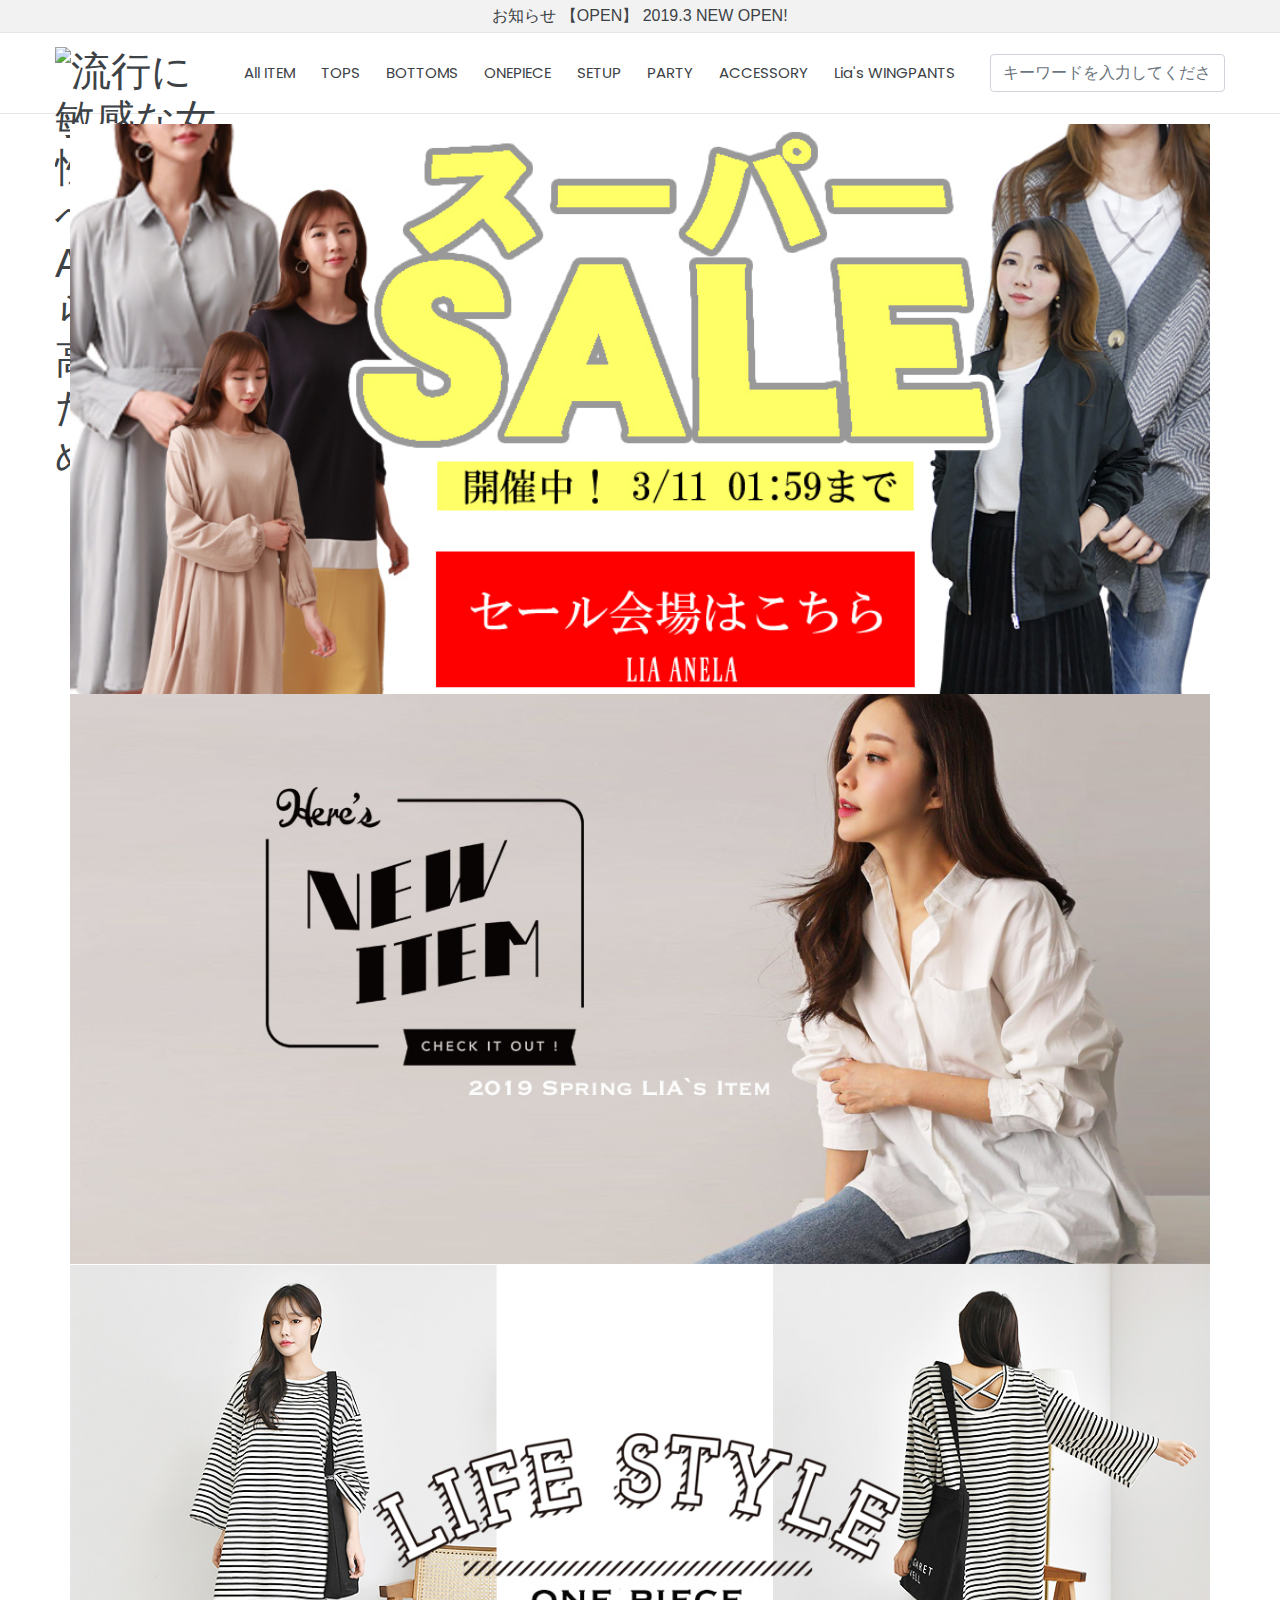
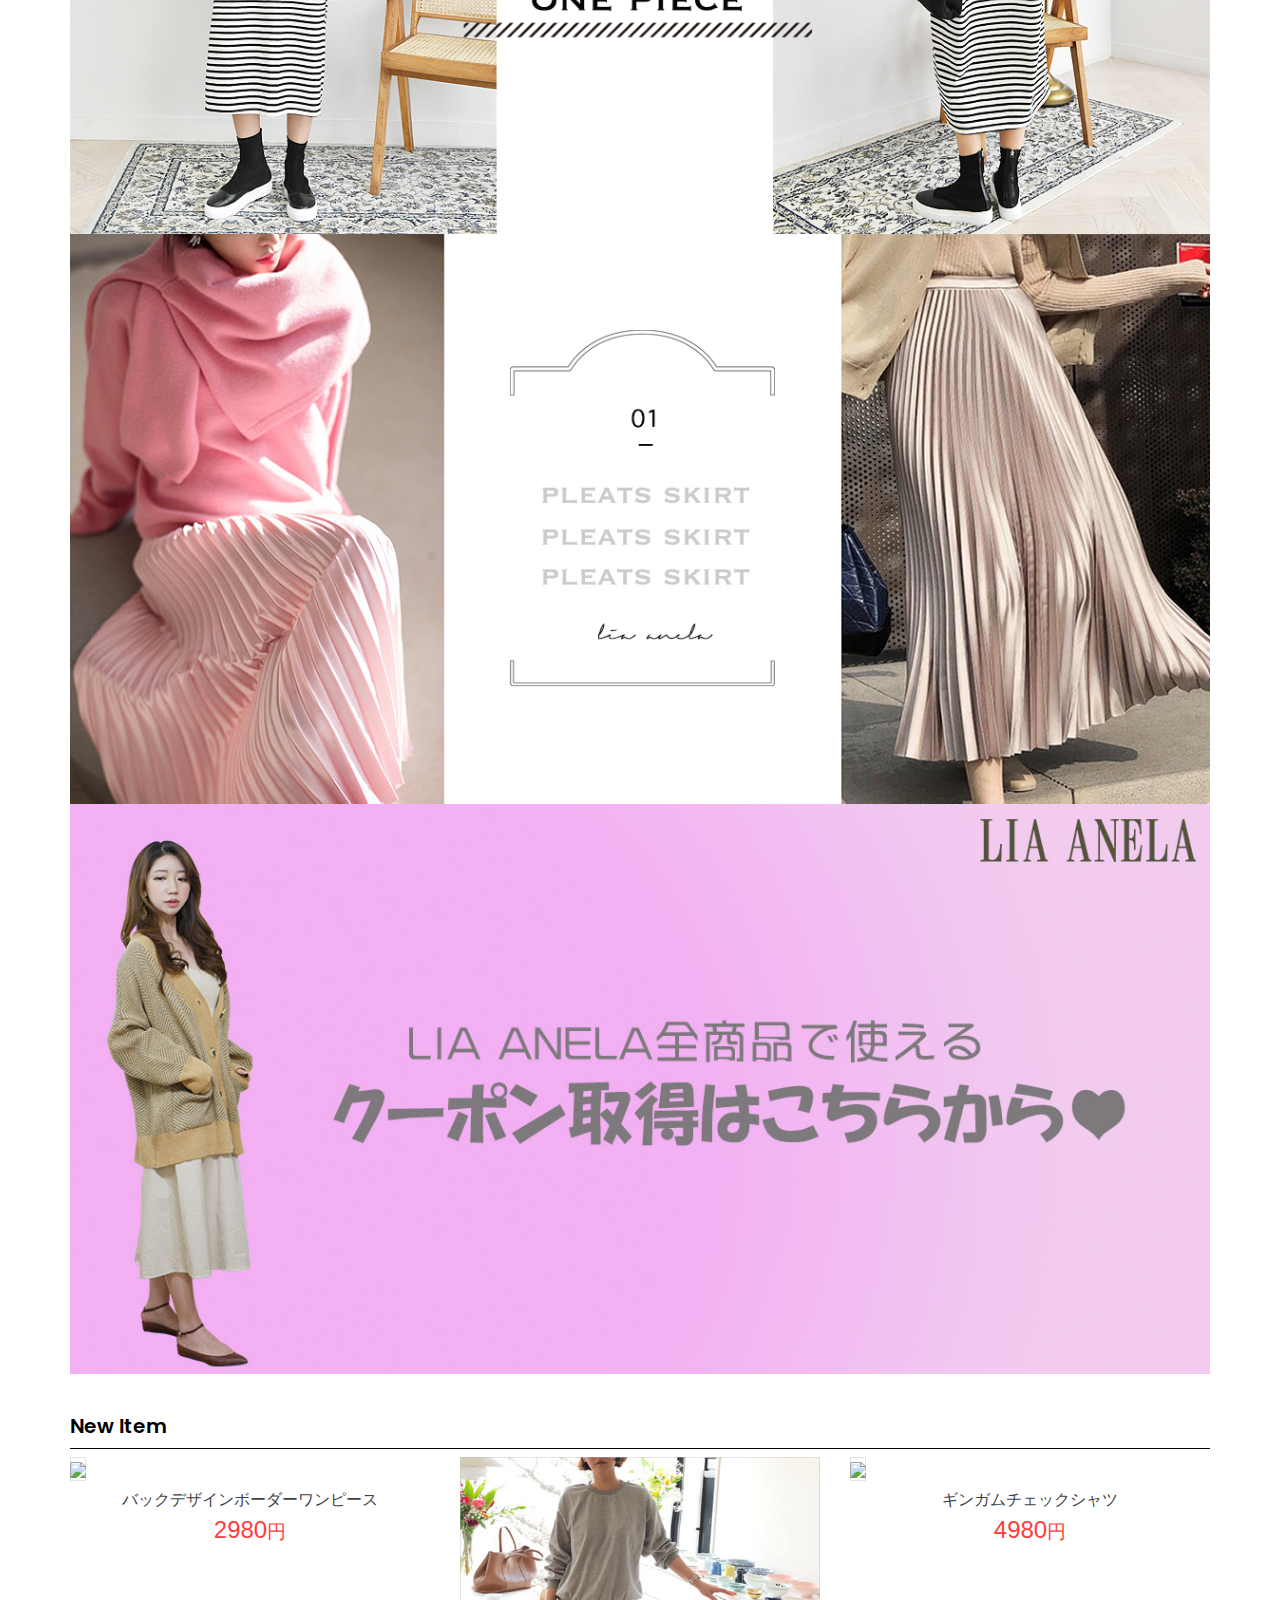
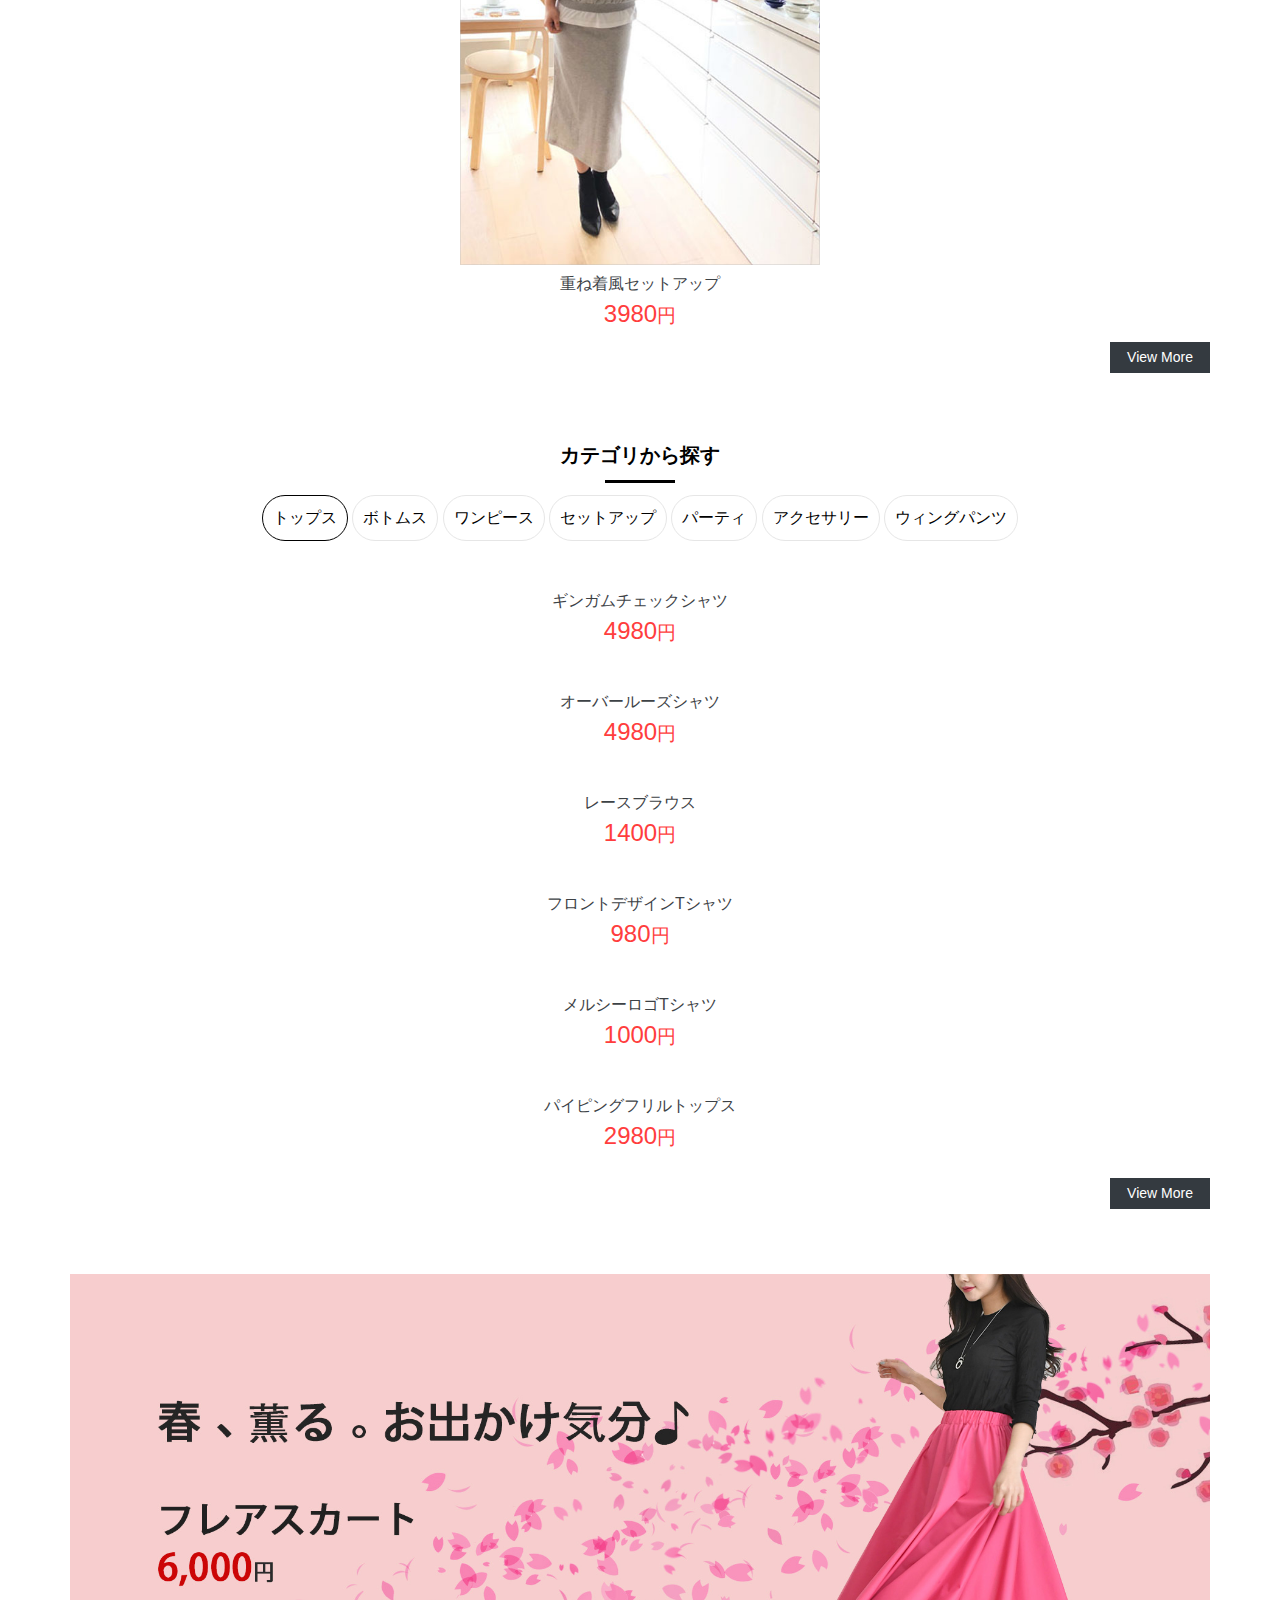
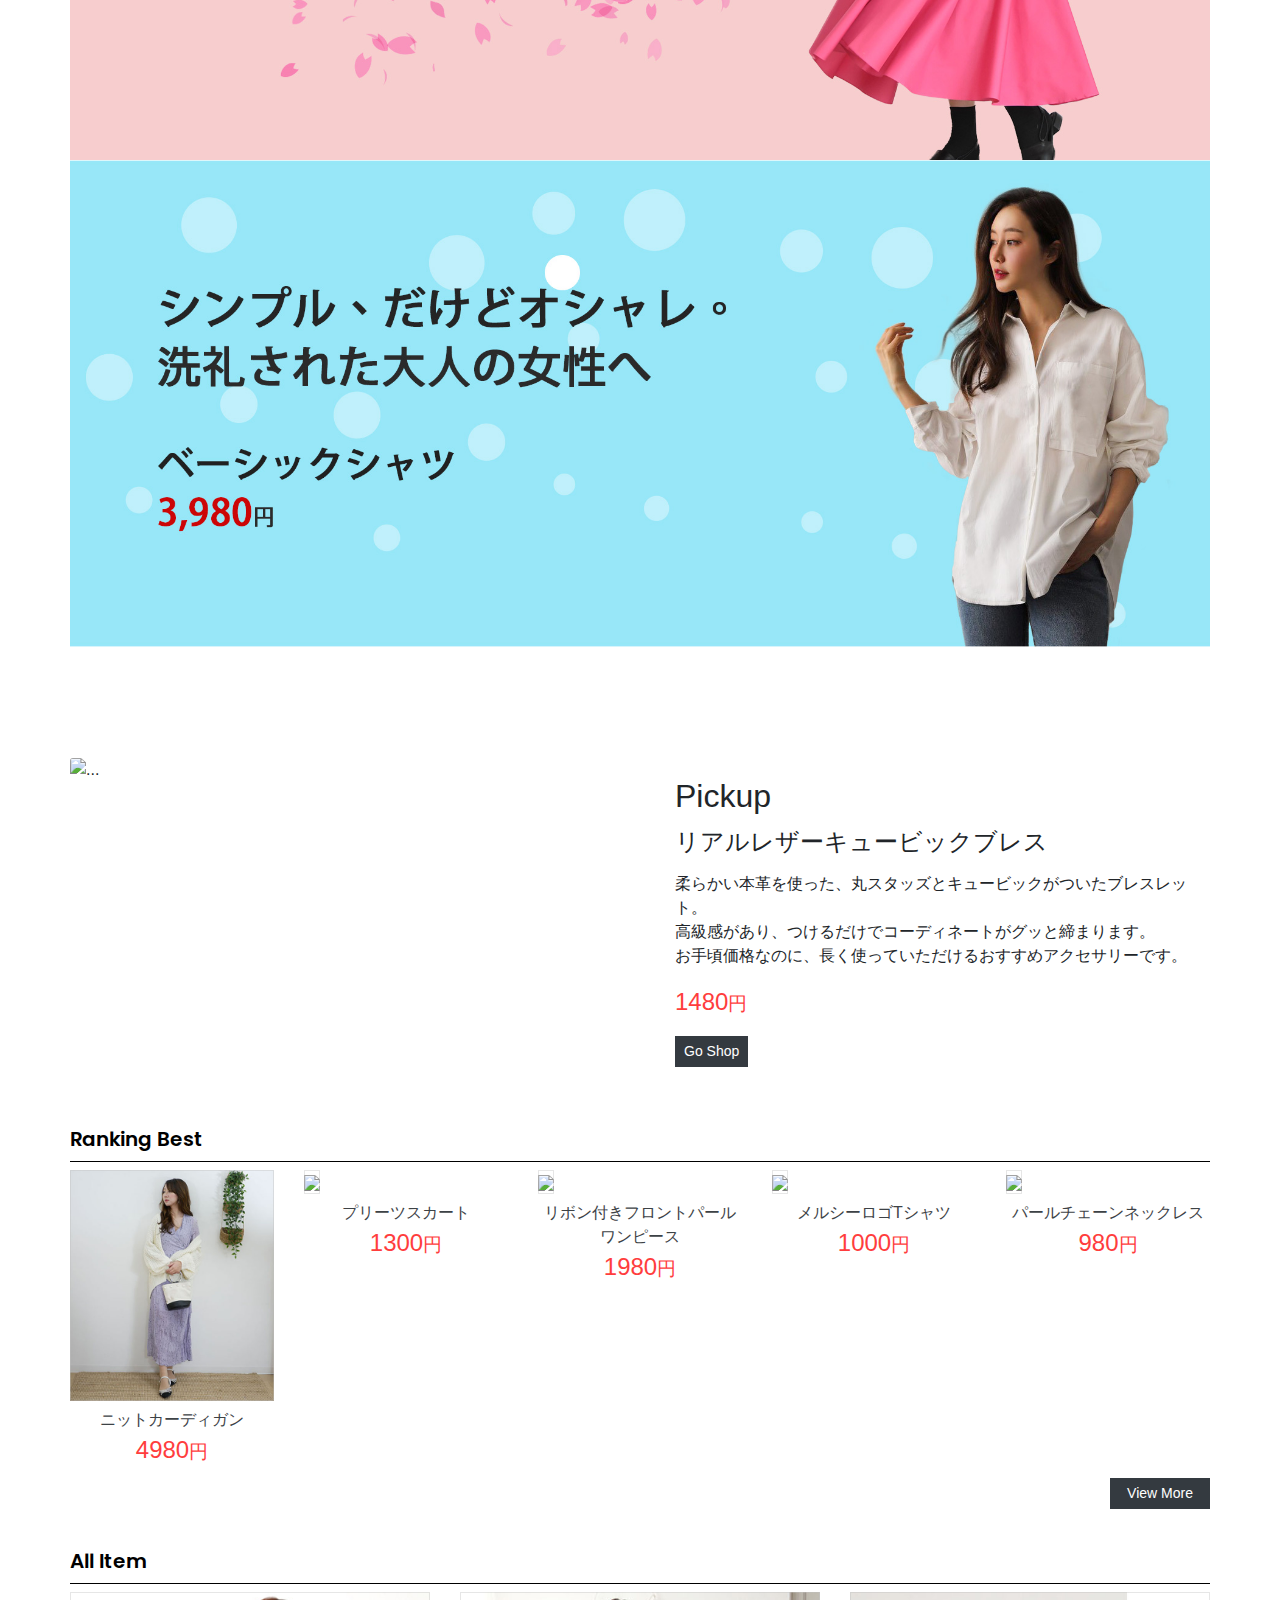
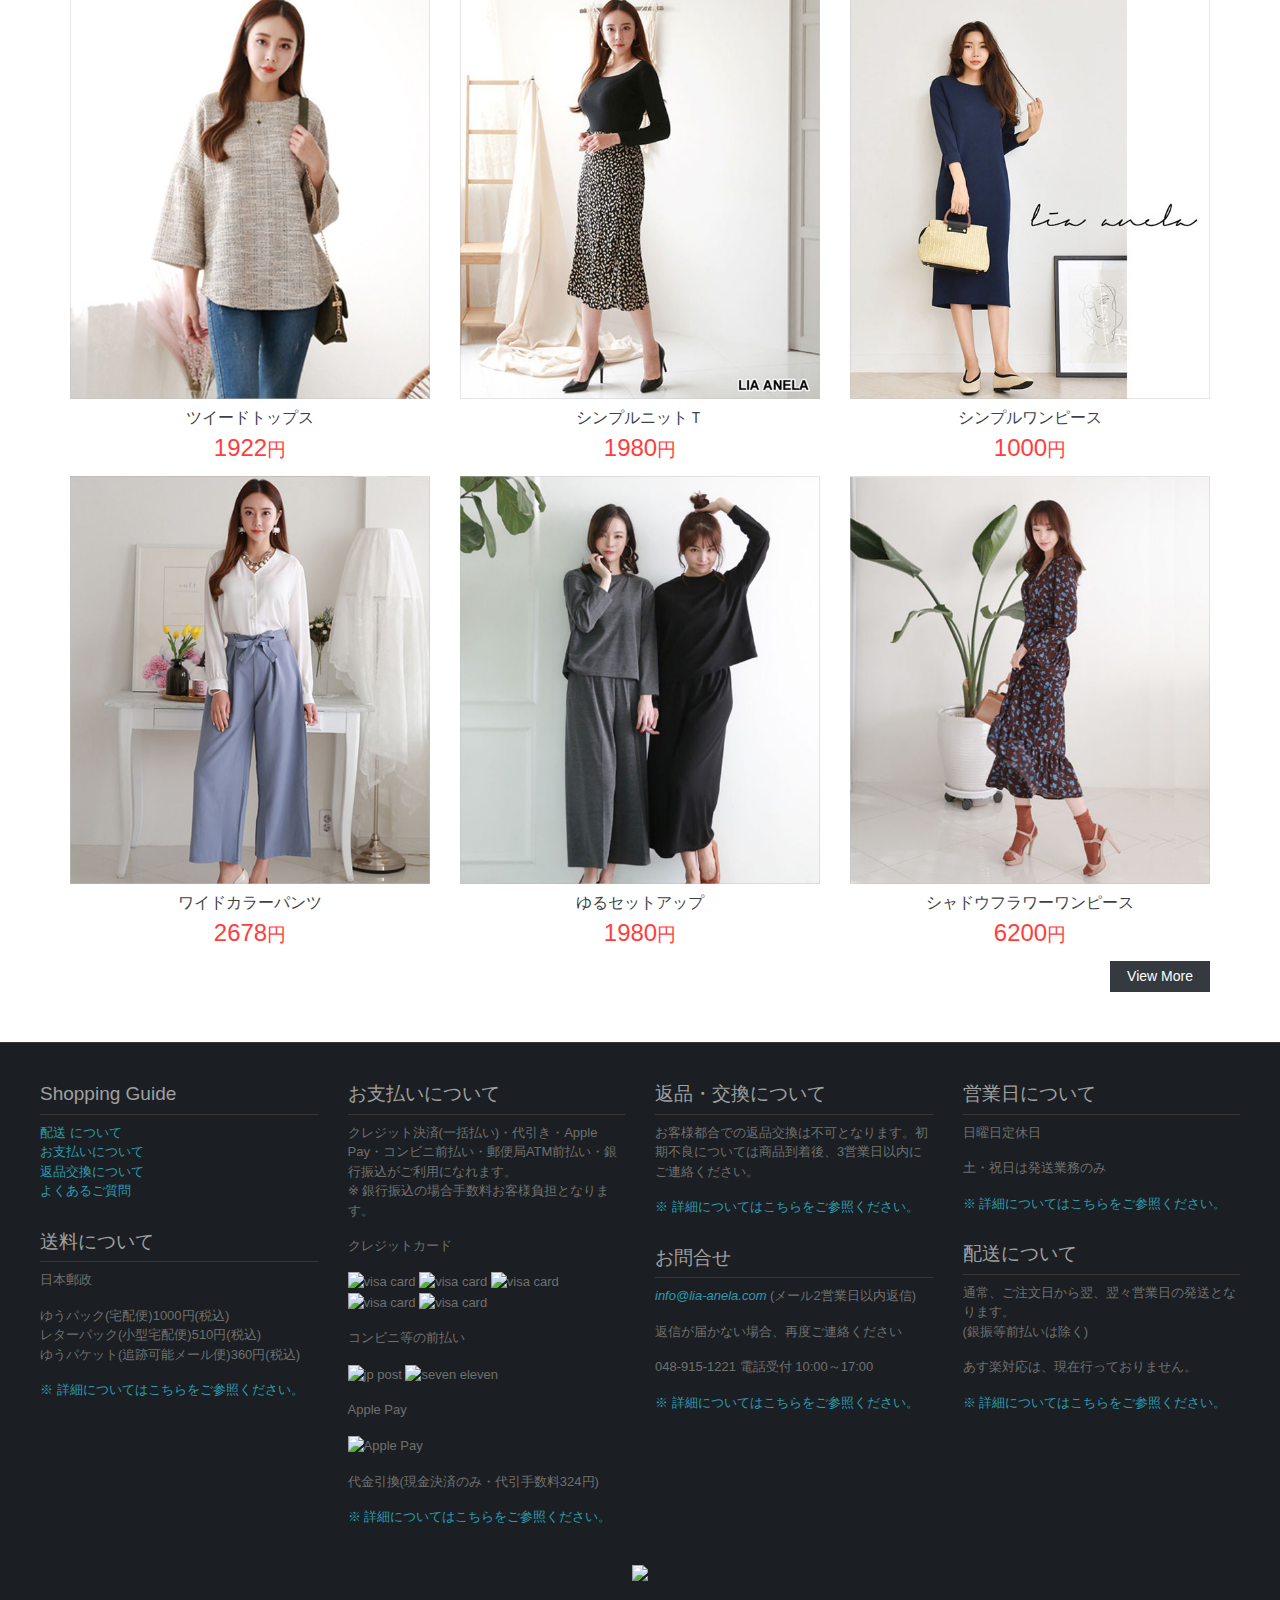
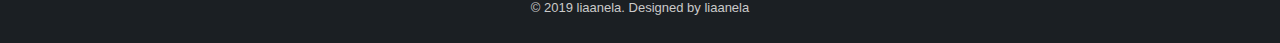
==== commit c45e460b: "f" ====
--- a/index.html
+++ b/index.html
@@ -15,25 +15,12 @@
   <link rel="stylesheet" href="common/css/owl.theme.default.min.css">
   <link rel="stylesheet" href="common/css/owl.carousel.min.css">
   <link href="https://fonts.googleapis.com/css?family=Poppins" rel="stylesheet">  
-  <style>
-  @media (max-width: 576px) {
-    .col-6,
-    .col-12 {padding: 0 5px}
-    .txt-price {font-size: 1rem}
-    .container-mobile {
-      padding-left:25px !important;
-      padding-right:25px !important;
-    }
-  }  
-  .txt-account {margin-bottom: 20px}
-  </style>
 </head>
-<body>
-
+<body class="main">
 <header>
   <!-- announce -->
   <section class="container-fluid inner-header-announce text-center">
-      <a href="#" class="notice">お知らせ 【OPEN】 2019.3 NEW OPEN!</a>
+      <a href="#" class="notice">お知らせ 【OPEN】 2019.3 NEW OPEN!</a><span class="timer" id="time"></span>
   </section> 
   <!--// announce -->
   <!-- util -->
@@ -211,13 +198,13 @@
     </div>
     <div class="newItems-area"> 
         <div class="container container-mobile">
-            <ul class="row list-unstyled list-items">
+            <ul class="row list-unstyled list-items mgb0">
               <li class="col-sm col-12">
                 <a href="https://item.rakuten.co.jp/liaanela/01231912399/" class="item">
                     <img src="images/new-item/new-item-01.jpg" width="100%"  max-width="340px">
                 </a>
                 <div class="txt-account text-center">
-                  <a href="#">
+                  <a href="https://item.rakuten.co.jp/liaanela/01231912399/">
                   <span class="txt-product">バックデザインボーダーワンピース</span>
                   </a>
                   <span class="d-block txt-price">2980<small>円</small></span>
@@ -228,7 +215,7 @@
                   <img src="images/new-item/new-item-02.jpg" width="100%"  max-width="340px">
                 </a>
                 <div class="txt-account text-center">
-                  <a href="#">
+                  <a href="https://item.rakuten.co.jp/liaanela/01371912422/">
                   <span class="txt-product">重ね着風セットアップ</span>
                   </a>
                   <span class="d-block txt-price">3980<small>円</small></span>
@@ -240,14 +227,14 @@
                   <img src="images/new-item/new-item-03.jpg" width="100%"  max-width="340px">
                 </a>
                 <div class="txt-account text-center">
-                  <a href="#">
+                  <a href="https://item.rakuten.co.jp/liaanela/01081913407/">
                   <span class="txt-product">ギンガムチェックシャツ</span>
                   </a>
                   <span class="d-block txt-price">4980<small>円</small></span>
                 </div>
             </li>
             </ul>
-            <div class="text-center">
+            <div class="text-right">
             <a href="https://item.rakuten.co.jp/liaanela/c/0000000141/" class="btn btn-dark btn-sm btn-more"><i class="fas fa-arrow-right"></i> View More</a>
             </div>
           </div>
@@ -287,24 +274,24 @@
   <div class="tab-content">
     <!-- top -->
     <div class="top tabcontent" id="top">
-      <div class="container">
+      <div class="container inner-container">
         <div class="main-carousel-1 owl-theme">
           <!--1-->
           <div class="carousel-cell">
             <a href="https://item.rakuten.co.jp/liaanela/01081913407/" class="item">
-              <img src="images/top/top-item-01.jpg" width="100%">
-            </a>
-                <div class="txt-account text-center">
-                  <a href="https://item.rakuten.co.jp/liaanela/01081913407/">
-                  <span class="txt-product">ギンガムチェックシャツ</span>
-                  </a>
-                  <span class="d-block txt-price">4980<small>円</small></span>
-                </div>              
+              <img class="lazyload" data-src="images/top/top-item-01.jpg" width="100%">
+            </a>
+            <div class="txt-account text-center">
+              <a href="https://item.rakuten.co.jp/liaanela/01081913407/">
+              <span class="txt-product">ギンガムチェックシャツ</span>
+              </a>
+              <span class="d-block txt-price">4980<small>円</small></span>
+            </div>              
           </div>
           <!--2-->
           <div class="carousel-cell">
             <a href="https://item.rakuten.co.jp/liaanela/01081913408/" class="item">
-              <img src="images/top/top-item-02.jpg" width="100%">
+              <img class="lazyload" data-src="images/top/top-item-02.jpg" width="100%">
             </a>
                 <div class="txt-account text-center">
                   <a href="https://item.rakuten.co.jp/liaanela/01081913408/">
@@ -316,7 +303,7 @@
           <!--3-->
           <div class="carousel-cell">
             <a href="https://item.rakuten.co.jp/liaanela/01091912365/" class="item">
-              <img src="images/top/top-item-03.jpg" width="100%">
+              <img class="lazyload" data-src="images/top/top-item-03.jpg" width="100%">
             </a>
                 <div class="txt-account text-center">
                   <a href="https://item.rakuten.co.jp/liaanela/01091912365/">
@@ -328,7 +315,7 @@
           <!--4-->
           <div class="carousel-cell">
             <a href="https://item.rakuten.co.jp/liaanela/01061912356" class="item">
-              <img src="images/top/top-item-04.jpg" width="100%">
+              <img class="lazyload" data-src="images/top/top-item-04.jpg" width="100%">
             </a>
                 <div class="txt-account text-center">
                   <a href="https://item.rakuten.co.jp/liaanela/01061912356">
@@ -340,7 +327,7 @@
           <!--5-->
           <div class="carousel-cell">
             <a href="https://item.rakuten.co.jp/liaanela/01061912380/" class="item">
-              <img src="images/top/top-item-05.jpg" width="100%">
+              <img class="lazyload" data-src="images/top/top-item-05.jpg" width="100%">
             </a>
                 <div class="txt-account text-center">
                   <a href="https://item.rakuten.co.jp/liaanela/01061912380/">
@@ -352,7 +339,7 @@
           <!--6-->
           <div class="carousel-cell">
             <a href="https://item.rakuten.co.jp/liaanela/01061912380/" class="item">
-              <img src="images/top/top-item-06.jpg" width="100%">
+              <img class="lazyload" data-src="images/top/top-item-06.jpg" width="100%">
             </a>
                 <div class="txt-account text-center">
                   <a href="https://item.rakuten.co.jp/liaanela/01061912380/">
@@ -362,19 +349,19 @@
                 </div>              
           </div>
         </div>
-        <div class="text-center">
-        <a href="" class="btn btn-dark btn-sm btn-more"><i class="fas fa-arrow-right"></i> View More</a>
+        <div class="btn-more-area">
+        <a href="https://item.rakuten.co.jp/liaanela/c/0000000104/" class="btn btn-dark btn-sm btn-more"><i class="fas fa-arrow-right"></i> View More</a>
         </div>
       </div>
     </div>
     <!-- bottom -->
     <div class="bottom tabcontent" id="bottom">
-      <div class="container">
+      <div class="container inner-container">
         <div class="main-carousel-2 owl-theme">
           <!-- 1 -->
           <div class="carousel-cell">
             <a href="https://item.rakuten.co.jp/liaanela/01211912417/" class="item">
-              <img src="images/bottom/bottom-item-01.jpg" width="100%">
+              <img class="lazyload" data-src="images/bottom/bottom-item-01.jpg" width="100%">
             </a>
                 <div class="txt-account text-center">
                   <a href="https://item.rakuten.co.jp/liaanela/01211912417/">
@@ -386,7 +373,7 @@
           <!-- 2 -->
           <div class="carousel-cell">
             <a href="https://item.rakuten.co.jp/liaanela/01211912374/" class="item">
-              <img src="images/bottom/bottom-item-02.jpg" width="100%">
+              <img class="lazyload" data-src="images/bottom/bottom-item-02.jpg" width="100%">
             </a>
                 <div class="txt-account text-center">
                   <a href="https://item.rakuten.co.jp/liaanela/01211912374/">
@@ -398,7 +385,7 @@
           <!-- 3 -->
           <div class="carousel-cell">
             <a href="https://item.rakuten.co.jp/liaanela/01211912406/" class="item">
-              <img src="images/bottom/bottom-item-03.jpg" width="100%">
+              <img class="lazyload" data-src="images/bottom/bottom-item-03.jpg" width="100%">
             </a>
                 <div class="txt-account text-center">
                   <a href="https://item.rakuten.co.jp/liaanela/01211912406/">
@@ -410,7 +397,7 @@
           <!-- 4 -->
           <div class="carousel-cell">
             <a href="https://item.rakuten.co.jp/liaanela/01211912368/" class="item">
-              <img src="images/bottom/bottom-item-04.jpg" width="100%">
+              <img class="lazyload" data-src="images/bottom/bottom-item-04.jpg" width="100%">
             </a>
                 <div class="txt-account text-center">
                   <a href="https://item.rakuten.co.jp/liaanela/01211912368/">
@@ -422,7 +409,7 @@
           <!-- 5 -->
           <div class="carousel-cell">
             <a href="https://item.rakuten.co.jp/liaanela/01211822271/" class="item">
-              <img src="images/bottom/bottom-item-05.jpg" width="100%">
+              <img class="lazyload" data-src="images/bottom/bottom-item-05.jpg" width="100%">
             </a>
                 <div class="txt-account text-center">
                   <a href="https://item.rakuten.co.jp/liaanela/01211822271/">
@@ -431,10 +418,10 @@
                   <span class="d-block txt-price">4980<small>円</small></span>
                 </div>              
           </div>
-          <!-- 5 -->
+          <!-- 6 -->
           <div class="carousel-cell">
             <a href="https://item.rakuten.co.jp/liaanela/01211912418/" class="item">
-              <img src="images/bottom/bottom-item-06.jpg" width="100%">
+              <img class="lazyload" data-src="images/bottom/bottom-item-06.jpg" width="100%">
             </a>
                 <div class="txt-account text-center">
                   <a href="https://item.rakuten.co.jp/liaanela/01211912418/">
@@ -444,19 +431,19 @@
                 </div>              
           </div>
         </div>
-        <div class="text-center">
-          <a href="" class="btn btn-dark btn-sm btn-more"><i class="fas fa-arrow-right"></i> View More</a>
+        <div class="btn-more-area">
+          <a href="https://item.rakuten.co.jp/liaanela/c/0000000105/" class="btn btn-dark btn-sm btn-more"><i class="fas fa-arrow-right"></i> View More</a>
           </div>
       </div>
     </div>
 
     <!-- onepice -->
     <div class="onepice tabcontent" id="onepice">
-      <div class="container">
+      <div class="container inner-container">
         <div class="main-carousel-3 owl-theme">
           <div class="carousel-cell">
             <a href="https://item.rakuten.co.jp/liaanela/01231912355/" class="item">
-              <img src="images/onepice/item-onepice-01.jpg" width="100%">
+              <img class="lazyload" data-src="images/onepice/item-onepice-01.jpg" width="100%">
             </a>
                 <div class="txt-account text-center">
                   <a href="https://item.rakuten.co.jp/liaanela/01231912355/">
@@ -467,7 +454,7 @@
           </div>
           <div class="carousel-cell">
             <a href="https://item.rakuten.co.jp/liaanela/01231912376/" class="item">
-              <img src="images/onepice/item-onepice-02.jpg" width="100%">
+              <img class="lazyload" data-src="images/onepice/item-onepice-02.jpg" width="100%">
             </a>
                 <div class="txt-account text-center">
                   <a href="https://item.rakuten.co.jp/liaanela/01231912376/">
@@ -478,7 +465,7 @@
           </div>
           <div class="carousel-cell">
             <a href="https://item.rakuten.co.jp/liaanela/01231912404/" class="item">
-              <img src="images/onepice/item-onepice-03.jpg" width="100%">
+              <img class="lazyload" data-src="images/onepice/item-onepice-03.jpg" width="100%">
             </a>
                 <div class="txt-account text-center">
                   <a href="https://item.rakuten.co.jp/liaanela/01231912404/">
@@ -489,7 +476,7 @@
           </div>
           <div class="carousel-cell">
             <a href="https://item.rakuten.co.jp/liaanela/01231912399/" class="item">
-              <img src="images/onepice/item-onepice-04.jpg" width="100%">
+              <img class="lazyload" data-src="images/onepice/item-onepice-04.jpg" width="100%">
             </a>
                 <div class="txt-account text-center">
                   <a href="https://item.rakuten.co.jp/liaanela/01231912399/">
@@ -500,7 +487,7 @@
           </div>
           <div class="carousel-cell">
             <a href="https://item.rakuten.co.jp/liaanela/01231912358-1/" class="item">
-              <img src="images/onepice/item-onepice-05.jpg" width="100%">
+              <img class="lazyload" data-src="images/onepice/item-onepice-05.jpg" width="100%">
             </a>
                 <div class="txt-account text-center">
                   <a href="https://item.rakuten.co.jp/liaanela/01231912358-1/">
@@ -511,7 +498,7 @@
           </div>
           <div class="carousel-cell">
             <a href="https://item.rakuten.co.jp/liaanela/01231812127/" class="item">
-              <img src="images/onepice/item-onepice-06.jpg" width="100%">
+              <img class="lazyload" data-src="images/onepice/item-onepice-06.jpg" width="100%">
             </a>
                 <div class="txt-account text-center">
                   <a href="https://item.rakuten.co.jp/liaanela/01231812127/">
@@ -521,19 +508,19 @@
                 </div>              
           </div>
         </div>  
-        <div class="text-center">
-          <a href="" class="btn btn-dark btn-sm btn-more"><i class="fas fa-arrow-right"></i> View More</a>
+        <div class="btn-more-area">
+          <a href="https://item.rakuten.co.jp/liaanela/c/0000000106/" class="btn btn-dark btn-sm btn-more"><i class="fas fa-arrow-right"></i> View More</a>
           </div>
       </div>
     </div>
 
     <!-- setup -->
     <div class="setup tabcontent" id="setup">
-      <div class="container">
+      <div class="container inner-container">
         <div class="main-carousel-4 owl-theme">
           <div class="carousel-cell">
             <a href="https://item.rakuten.co.jp/liaanela/01371912422/" class="item">
-              <img src="images/setup/item-setup-01.jpg" width="100%">
+              <img class="lazyload" data-src="images/setup/item-setup-01.jpg" width="100%">
             </a>
                 <div class="txt-account text-center">
                   <a href="https://item.rakuten.co.jp/liaanela/01371912422/">
@@ -544,7 +531,7 @@
           </div>
           <div class="carousel-cell">
             <a href="https://item.rakuten.co.jp/liaanela/01371912379/" class="item">
-              <img src="images/setup/item-setup-02.jpg" width="100%">
+              <img class="lazyload" data-src="images/setup/item-setup-02.jpg" width="100%">
             </a>
                 <div class="txt-account text-center">
                   <a href="https://item.rakuten.co.jp/liaanela/01371912379/">
@@ -555,7 +542,7 @@
           </div>
           <div class="carousel-cell">
             <a href="https://item.rakuten.co.jp/liaanela/01371822116/" class="item">
-              <img src="images/setup/item-setup-03.jpg" width="100%">
+              <img class="lazyload" data-src="images/setup/item-setup-03.jpg" width="100%">
             </a>
                 <div class="txt-account text-center">
                   <a href="https://item.rakuten.co.jp/liaanela/01371822116/">
@@ -566,7 +553,7 @@
           </div>
           <div class="carousel-cell">
             <a href="https://item.rakuten.co.jp/liaanela/01371912414/" class="item">
-              <img src="images/setup/item-setup-04.jpg" width="100%">
+              <img class="lazyload" data-src="images/setup/item-setup-04.jpg" width="100%">
             </a>
                 <div class="txt-account text-center">
                   <a href="https://item.rakuten.co.jp/liaanela/01371912414/">
@@ -577,7 +564,7 @@
           </div>
           <div class="carousel-cell">
             <a href="https://item.rakuten.co.jp/liaanela/01371912416/" class="item">
-              <img src="images/setup/item-setup-05.jpg" width="100%">
+              <img class="lazyload" data-src="images/setup/item-setup-05.jpg" width="100%">
             </a>
                 <div class="txt-account text-center">
                   <a href="https://item.rakuten.co.jp/liaanela/01371912416/">
@@ -588,7 +575,7 @@
           </div>
           <div class="carousel-cell">
             <a href="https://item.rakuten.co.jp/liaanela/01371822231/" class="item">
-              <img src="images/setup/item-setup-06.jpg" width="100%">
+              <img class="lazyload" data-src="images/setup/item-setup-06.jpg" width="100%">
             </a>
                 <div class="txt-account text-center">
                   <a href="https://item.rakuten.co.jp/liaanela/01371822231/">
@@ -598,19 +585,19 @@
                 </div>              
           </div>
         </div>
-        <div class="text-center">
-          <a href="" class="btn btn-dark btn-sm btn-more"><i class="fas fa-arrow-right"></i> View More</a>
+        <div class="btn-more-area">
+          <a href="https://item.rakuten.co.jp/liaanela/c/0000000107/" class="btn btn-dark btn-sm btn-more"><i class="fas fa-arrow-right"></i> View More</a>
           </div>
       </div>
     </div>  
 
     <!-- party -->
     <div class="party tabcontent" id="party">
-      <div class="container">
+      <div class="container inner-container">
         <div class="main-carousel-5 owl-theme">
           <div class="carousel-cell">
             <a href="https://item.rakuten.co.jp/liaanela/01241811010/" class="item">
-              <img src="images/party/item-party-01.png" width="100%">
+              <img class="lazyload" data-src="images/party/item-party-01.png" width="100%">
             </a>
                 <div class="txt-account text-center">
                   <a href="https://item.rakuten.co.jp/liaanela/01241811010/">
@@ -621,7 +608,7 @@
           </div>
           <div class="carousel-cell">
             <a href="https://item.rakuten.co.jp/liaanela/01241811011/" class="item">
-              <img src="images/party/item-party-02.png" width="100%">
+              <img class="lazyload" data-src="images/party/item-party-02.png" width="100%">
             </a>
                 <div class="txt-account text-center">
                   <a href="https://item.rakuten.co.jp/liaanela/01241811011/">
@@ -632,7 +619,7 @@
           </div>
           <div class="carousel-cell">
             <a href="https://item.rakuten.co.jp/liaanela/01701812141/" class="item">
-              <img src="images/party/item-party-03.png" width="100%">
+              <img class="lazyload" data-src="images/party/item-party-03.png" width="100%">
             </a>
                 <div class="txt-account text-center">
                   <a href="https://item.rakuten.co.jp/liaanela/01701812141/">
@@ -643,7 +630,7 @@
           </div>
           <div class="carousel-cell">
             <a href="https://item.rakuten.co.jp/liaanela/01181811132/" class="item">
-              <img src="images/party/item-party-04.png" width="100%">
+              <img class="lazyload" data-src="images/party/item-party-04.png" width="100%">
             </a>
                 <div class="txt-account text-center">
                   <a href="https://item.rakuten.co.jp/liaanela/01181811132/">
@@ -654,7 +641,7 @@
           </div>
           <div class="carousel-cell">
             <a href="https://item.rakuten.co.jp/liaanela/01851812026/" class="item">
-              <img src="images/party/item-party-05.png" width="100%">
+              <img class="lazyload" data-src="images/party/item-party-05.png" width="100%">
             </a>
                 <div class="txt-account text-center">
                   <a href="https://item.rakuten.co.jp/liaanela/01851812026/">
@@ -665,7 +652,7 @@
           </div>
           <div class="carousel-cell">
             <a href="https://item.rakuten.co.jp/liaanela/01241812196/" class="item">
-              <img src="images/party/item-party-06.jpg" width="100%">
+              <img class="lazyload" data-src="images/party/item-party-06.jpg" width="100%">
             </a>
                 <div class="txt-account text-center">
                   <a href="https://item.rakuten.co.jp/liaanela/01241812196/">
@@ -675,19 +662,19 @@
                 </div>              
           </div>
         </div>
-        <div class="text-center">
-          <a href="" class="btn btn-dark btn-sm btn-more"><i class="fas fa-arrow-right"></i> View More</a>
+        <div class="btn-more-area">
+          <a href="https://item.rakuten.co.jp/liaanela/c/0000000130/" class="btn btn-dark btn-sm btn-more"><i class="fas fa-arrow-right"></i> View More</a>
         </div>
       </div>
     </div>  
 
     <!-- accessary -->
     <div class="accessary tabcontent" id="accessary">
-      <div class="container">
+      <div class="container inner-container">
         <div class="main-carousel-6 owl-theme">
           <div class="carousel-cell">
             <a href="https://item.rakuten.co.jp/liaanela/01851912351/" class="item">
-              <img src="images/accesary/item-accesary-01.jpg" width="100%">
+              <img class="lazyload" data-src="images/accesary/item-accesary-01.jpg" width="100%">
             </a>
             <div class="txt-account text-center">
               <a href="https://item.rakuten.co.jp/liaanela/01851912351/">
@@ -698,7 +685,7 @@
           </div>
           <div class="carousel-cell">
             <a href="https://item.rakuten.co.jp/liaanela/01811822207/" class="item">
-              <img src="images/accesary/item-accesary-02.png" width="100%">
+              <img class="lazyload" data-src="images/accesary/item-accesary-02.png" width="100%">
             </a>
             <div class="txt-account text-center">
               <a href="https://item.rakuten.co.jp/liaanela/01811822207/">
@@ -709,7 +696,7 @@
           </div>
           <div class="carousel-cell">
             <a href="https://item.rakuten.co.jp/liaanela/01811822190/" class="item">
-              <img src="images/accesary/item-accesary-03.png" width="100%">
+              <img class="lazyload" data-src="images/accesary/item-accesary-03.png" width="100%">
             </a>
             <div class="txt-account text-center">
               <a href="https://item.rakuten.co.jp/liaanela/01811822190/">
@@ -720,7 +707,7 @@
           </div>
           <div class="carousel-cell">
             <a href="https://item.rakuten.co.jp/liaanela/01821822200/" class="item">
-              <img src="images/accesary/item-accesary-04.png" width="100%">
+              <img class="lazyload" data-src="images/accesary/item-accesary-04.png" width="100%">
             </a>
             <div class="txt-account text-center">
               <a href="https://item.rakuten.co.jp/liaanela/01821822200/">
@@ -731,7 +718,7 @@
           </div>
           <div class="carousel-cell">
             <a href="https://item.rakuten.co.jp/liaanela/01701822262/" class="item">
-              <img src="images/accesary/item-accesary-05.jpg" width="100%">
+              <img class="lazyload" data-src="images/accesary/item-accesary-05.jpg" width="100%">
             </a>
             <div class="txt-account text-center">
               <a href="https://item.rakuten.co.jp/liaanela/01701822262/">
@@ -742,7 +729,7 @@
           </div>
           <div class="carousel-cell">
             <a href="https://item.rakuten.co.jp/liaanela/01841822158/" class="item">
-              <img src="images/accesary/item-accesary-06.png" width="100%">
+              <img class="lazyload" data-src="images/accesary/item-accesary-06.png" width="100%">
             </a>
             <div class="txt-account text-center">
               <a href="https://item.rakuten.co.jp/liaanela/01841822158/">
@@ -752,19 +739,19 @@
             </div>              
           </div>
         </div>
-        <div class="text-center">
-          <a href="" class="btn btn-dark btn-sm btn-more"><i class="fas fa-arrow-right"></i> View More</a>
+        <div class="btn-more-area">
+          <a href="https://item.rakuten.co.jp/liaanela/c/0000000100/" class="btn btn-dark btn-sm btn-more"><i class="fas fa-arrow-right"></i> View More</a>
           </div>
       </div>
     </div>  
 
     <!-- wingpants -->
     <div class="wingpants tabcontent" id="wingpants">
-      <div class="container">
+      <div class="container inner-container">
         <div class="main-carousel-7 owl-theme">
           <div class="carousel-cell">
             <a href="https://item.rakuten.co.jp/liaanela/01161822117_01/" class="item">
-              <img src="images/wingpants/item-wingpants-01.jpg" width="100%">
+              <img class="lazyload" data-src="images/wingpants/item-wingpants-01.jpg" width="100%">
             </a>
             <div class="txt-account text-center">
               <a href="https://item.rakuten.co.jp/liaanela/01161822117_01/">
@@ -775,7 +762,7 @@
           </div>
           <div class="carousel-cell">
             <a href="https://item.rakuten.co.jp/liaanela/01161822125/" class="item">
-              <img src="images/wingpants/item-wingpants-02.png" width="100%">
+              <img class="lazyload" data-src="images/wingpants/item-wingpants-02.png" width="100%">
             </a>
             <div class="txt-account text-center">
               <a href="https://item.rakuten.co.jp/liaanela/01161822125/">
@@ -784,46 +771,10 @@
               <span class="d-block txt-price">5378<small>円</small></span>
             </div>              
           </div>
-          <!-- <div class="carousel-cell">
-            <a href="" class="item">
-              <img src="images/wingpants/item-wingpants-03.png" width="100%">
-                <div class="txt-account text-center">
-                  <span class="txt-product"></span>
-                  <span class="d-block txt-price">000000<small>円</small></span>
-                </div>              
-            </a>
-          </div>
-          <div class="carousel-cell">
-            <a href="" class="item">
-              <img src="images/wingpants/item-wingpants-04.png" width="100%">
-                <div class="txt-account text-center">
-                  <span class="txt-product"></span>
-                  <span class="d-block txt-price">000000<small>円</small></span>
-                </div>              
-            </a>
-          </div>
-          <div class="carousel-cell">
-            <a href="" class="item">
-              <img src="images/wingpants/item-wingpants-05.jpg" width="100%">
-                <div class="txt-account text-center">
-                  <span class="txt-product"></span>
-                  <span class="d-block txt-price">0000000<small>円</small></span>
-                </div>              
-            </a>
-          </div>
-          <div class="carousel-cell">
-            <a href="" class="item">
-              <img src="images/wingpants/item-wingpants-06.png" width="100%">
-                <div class="txt-account text-center">
-                  <span class="txt-product"></span>
-                  <span class="d-block txt-price">000000<small>円</small></span>
-                </div>              
-            </a>
-          </div> -->
-        </div>
-        <div class="text-center">
-          <a href="" class="btn btn-dark btn-sm btn-more"><i class="fas fa-arrow-right"></i> View More</a>
-          </div>
+        </div>
+        <div class="btn-more-area">
+          <a href="https://item.rakuten.co.jp/liaanela/c/0000000150/" class="btn btn-dark btn-sm btn-more"><i class="fas fa-arrow-right"></i> View More</a>
+        </div>
       </div>
     </div>    
   </div>
@@ -914,7 +865,7 @@
     </div>
     <div class="rankingBest-area"> 
         <div class="container container-mobile">
-            <ul class="row list-unstyled list-items">
+            <ul class="row list-unstyled list-items mgb0">
               <li class="col-sm col-12">
                 <a href="https://item.rakuten.co.jp/liaanela/01121822306/" class="item">
                   <img src="images/ranking/item-rank-01.jpg" width="100%">
@@ -971,7 +922,7 @@
                 </div>
               </li>
             </ul>
-            <div class="text-center">
+            <div class="text-right">
             <a href="https://www.rakuten.ne.jp/gold/liaanela/ranking/" class="btn btn-dark btn-sm more btn-more"><i class="fas fa-arrow-right"></i> View More</a>
             </div>
         </div>
@@ -985,7 +936,7 @@
   </div>
   <div class="rankingBest-area"> 
       <div class="container container-mobile">
-          <ul class="row list-unstyled list-items">
+          <ul class="row list-unstyled list-items mgb0">
             <li class="col-sm col-6">
               <a href="https://item.rakuten.co.jp/liaanela/01051822122/" class="item">
                 <img src="images/all/all-item-01.jpg" width="100%">
@@ -1054,14 +1005,14 @@
               </div>
             </li>            
           </ul>
-          <div class="text-center">
+          <div class="text-right">
           <a href="https://item.rakuten.co.jp/liaanela/c/0000000147/" class="btn btn-dark btn-sm more btn-more"><i class="fas fa-arrow-right"></i> View More</a>
         </div>
       </div>
   </div>
 </sction>
 
-<footer>
+<footer id="footer">
     <section class="container-fluid inner-footer accordion">
       <div class="row">
         <div class="col-md-3 col-12 guide-area">
@@ -1171,6 +1122,7 @@
 .owl-item {float: left;}
 </style>
 <script src="https://code.jquery.com/jquery-3.3.1.js" integrity="sha256-2Kok7MbOyxpgUVvAk/HJ2jigOSYS2auK4Pfzbm7uH60=" crossorigin="anonymous"></script> 
+<script src="jquery_lazyload/lazyload.min.js"></script>
 <script src="common/js/owl.carousel.js"></script>
 <script src="common/js/bootstrap.min.js"></script>
 <script type="text/javascript" src="common/js/common-lia.js"></script>
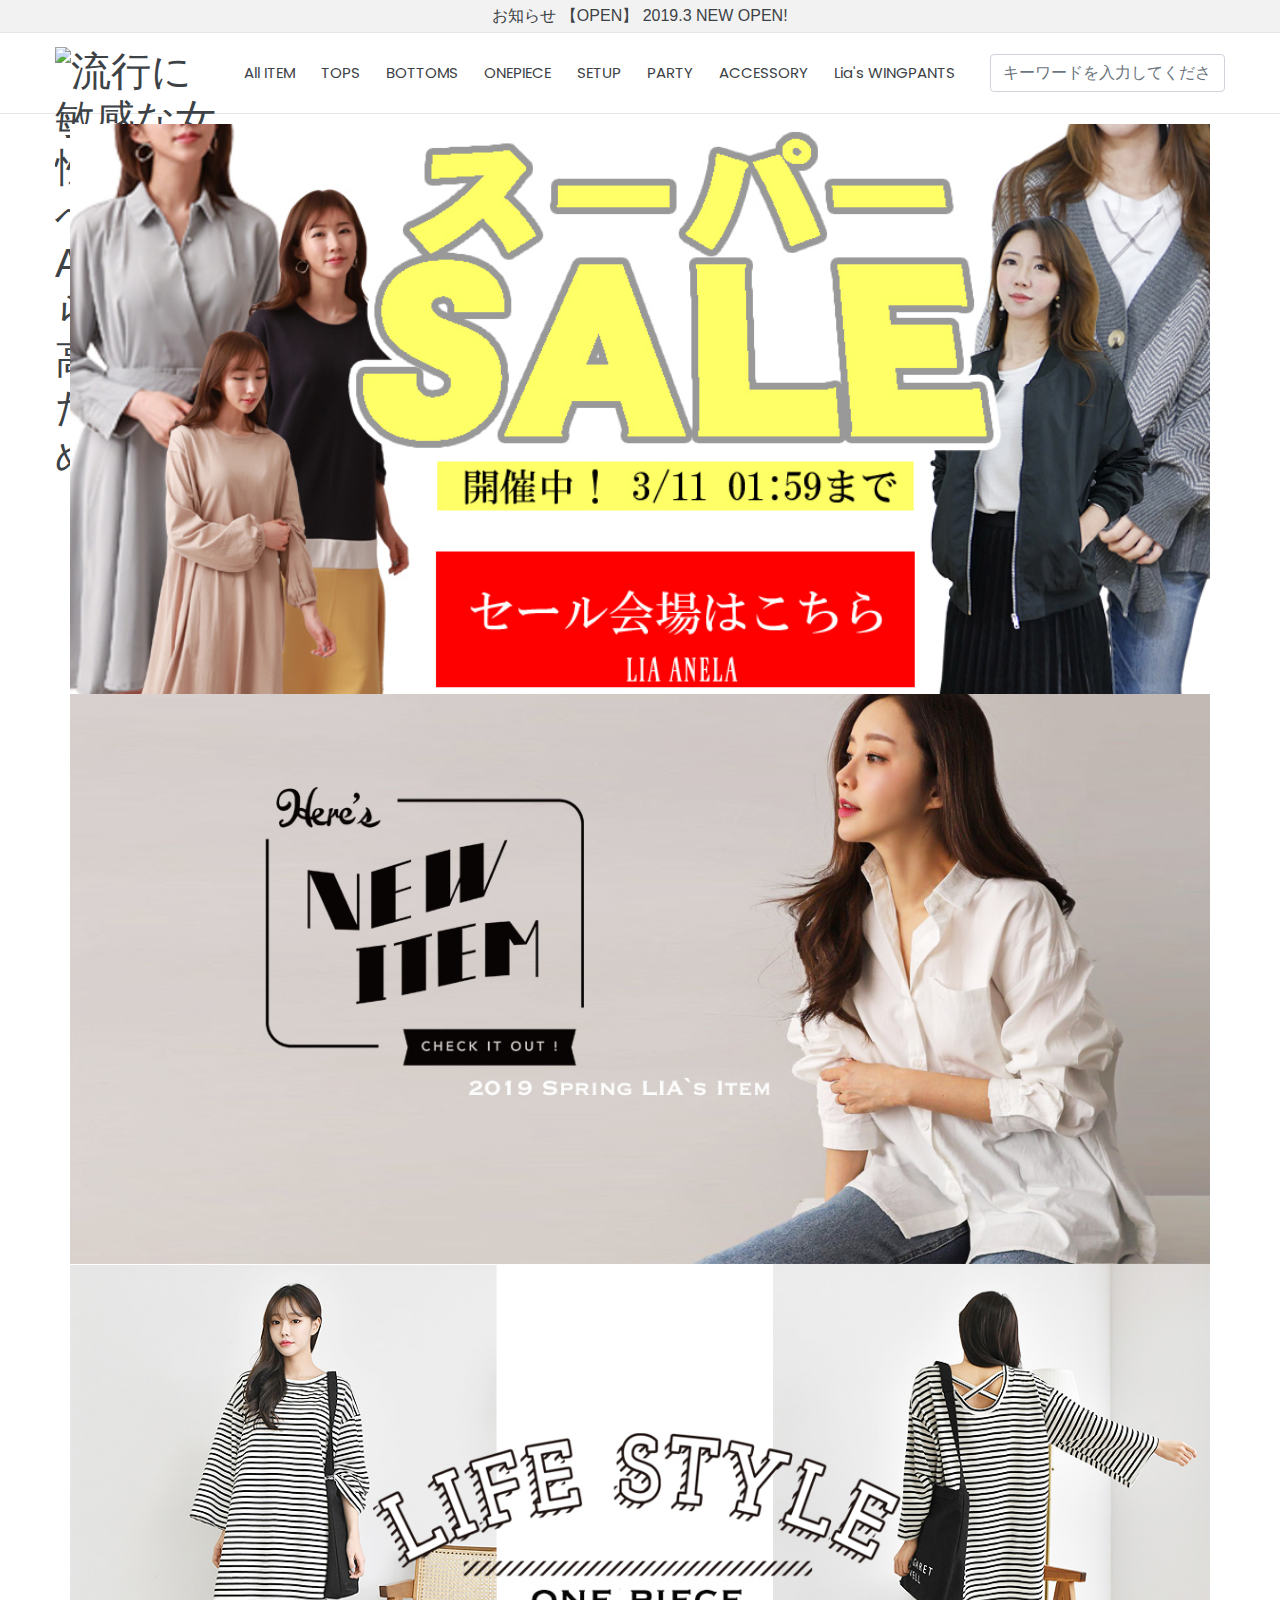
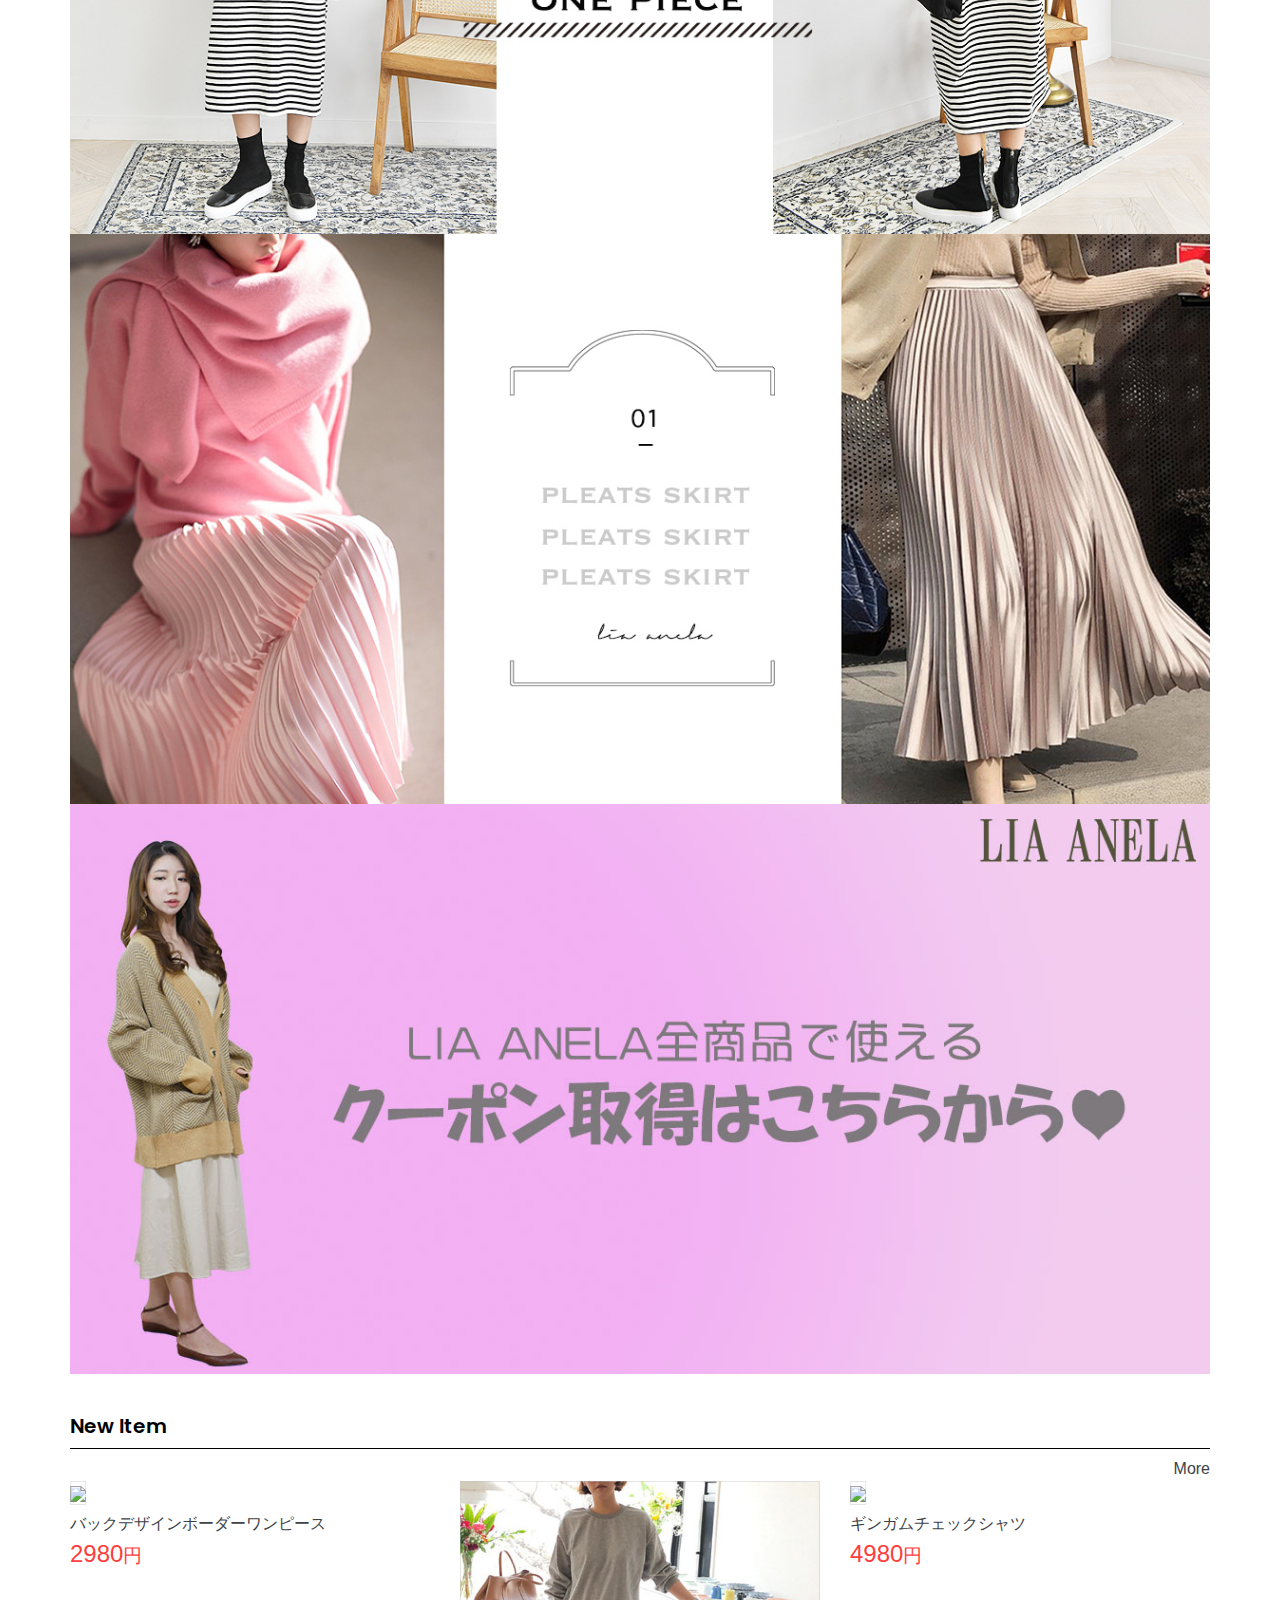
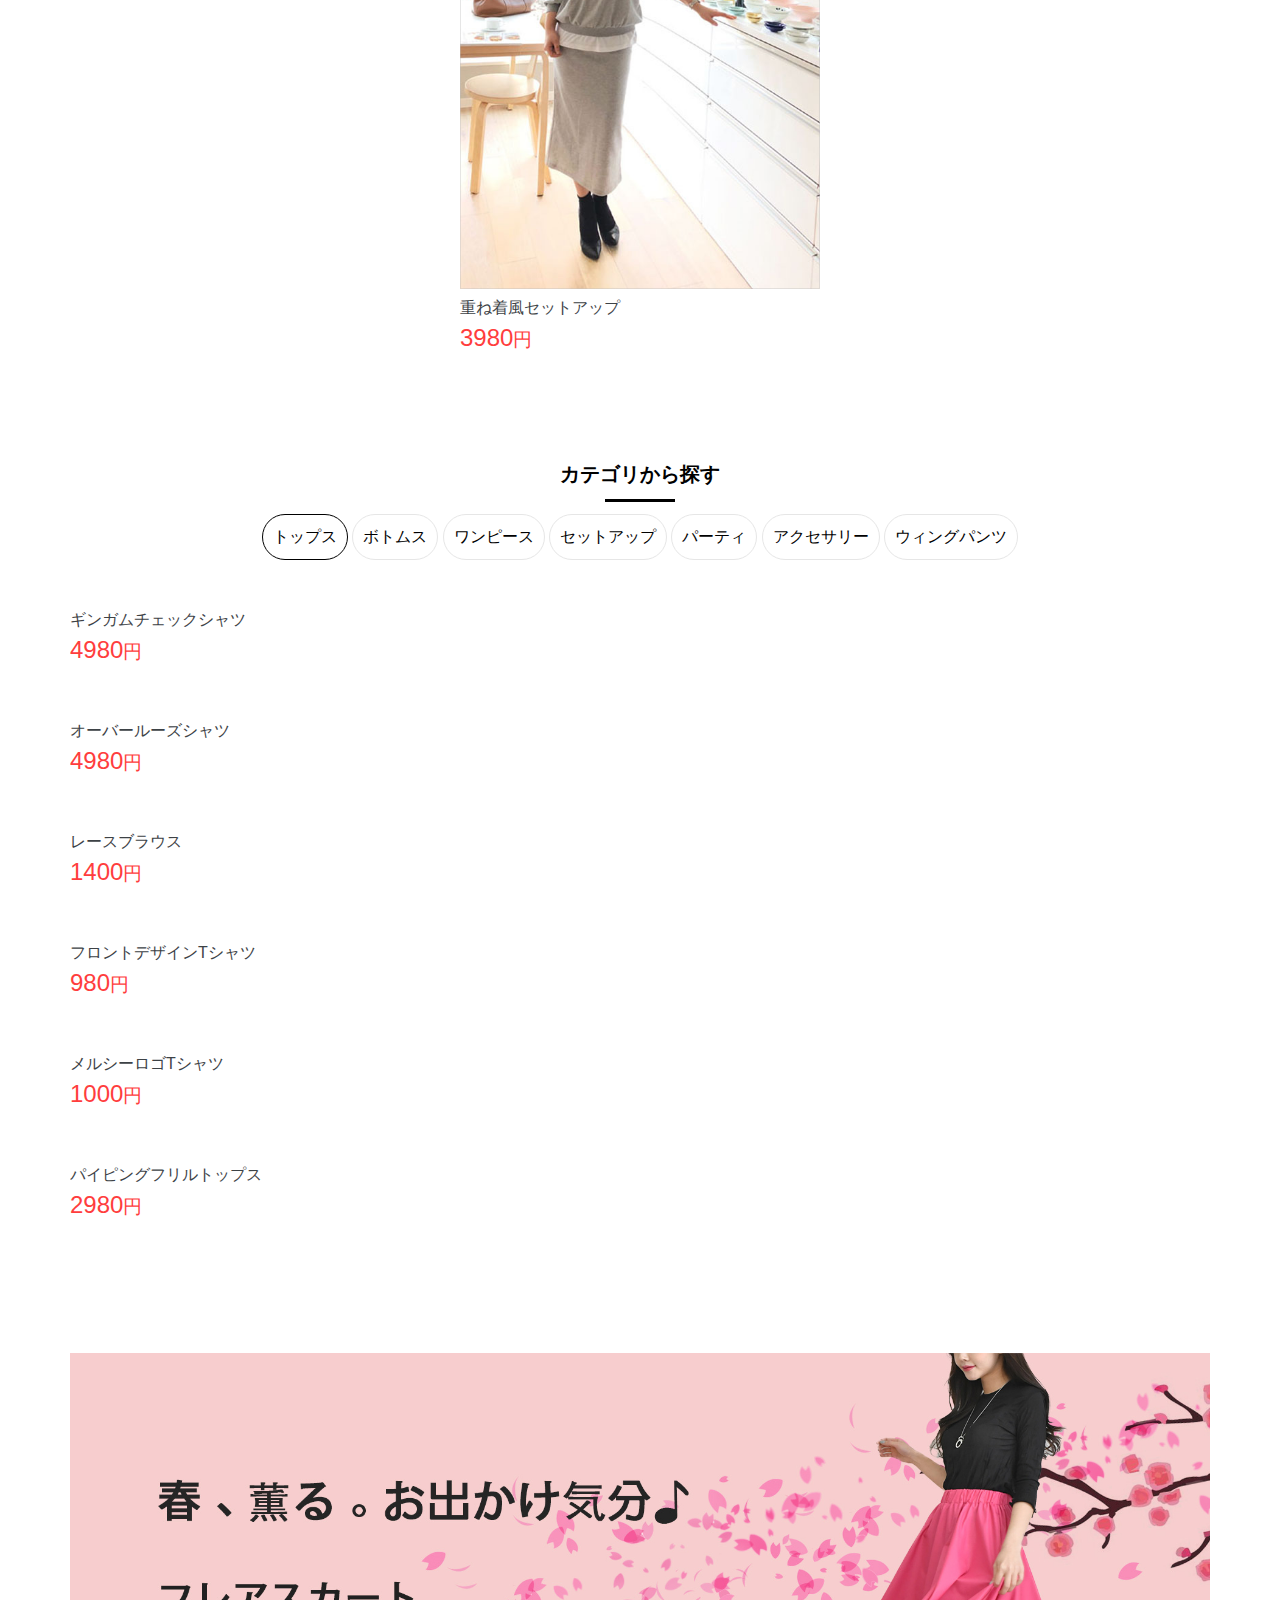
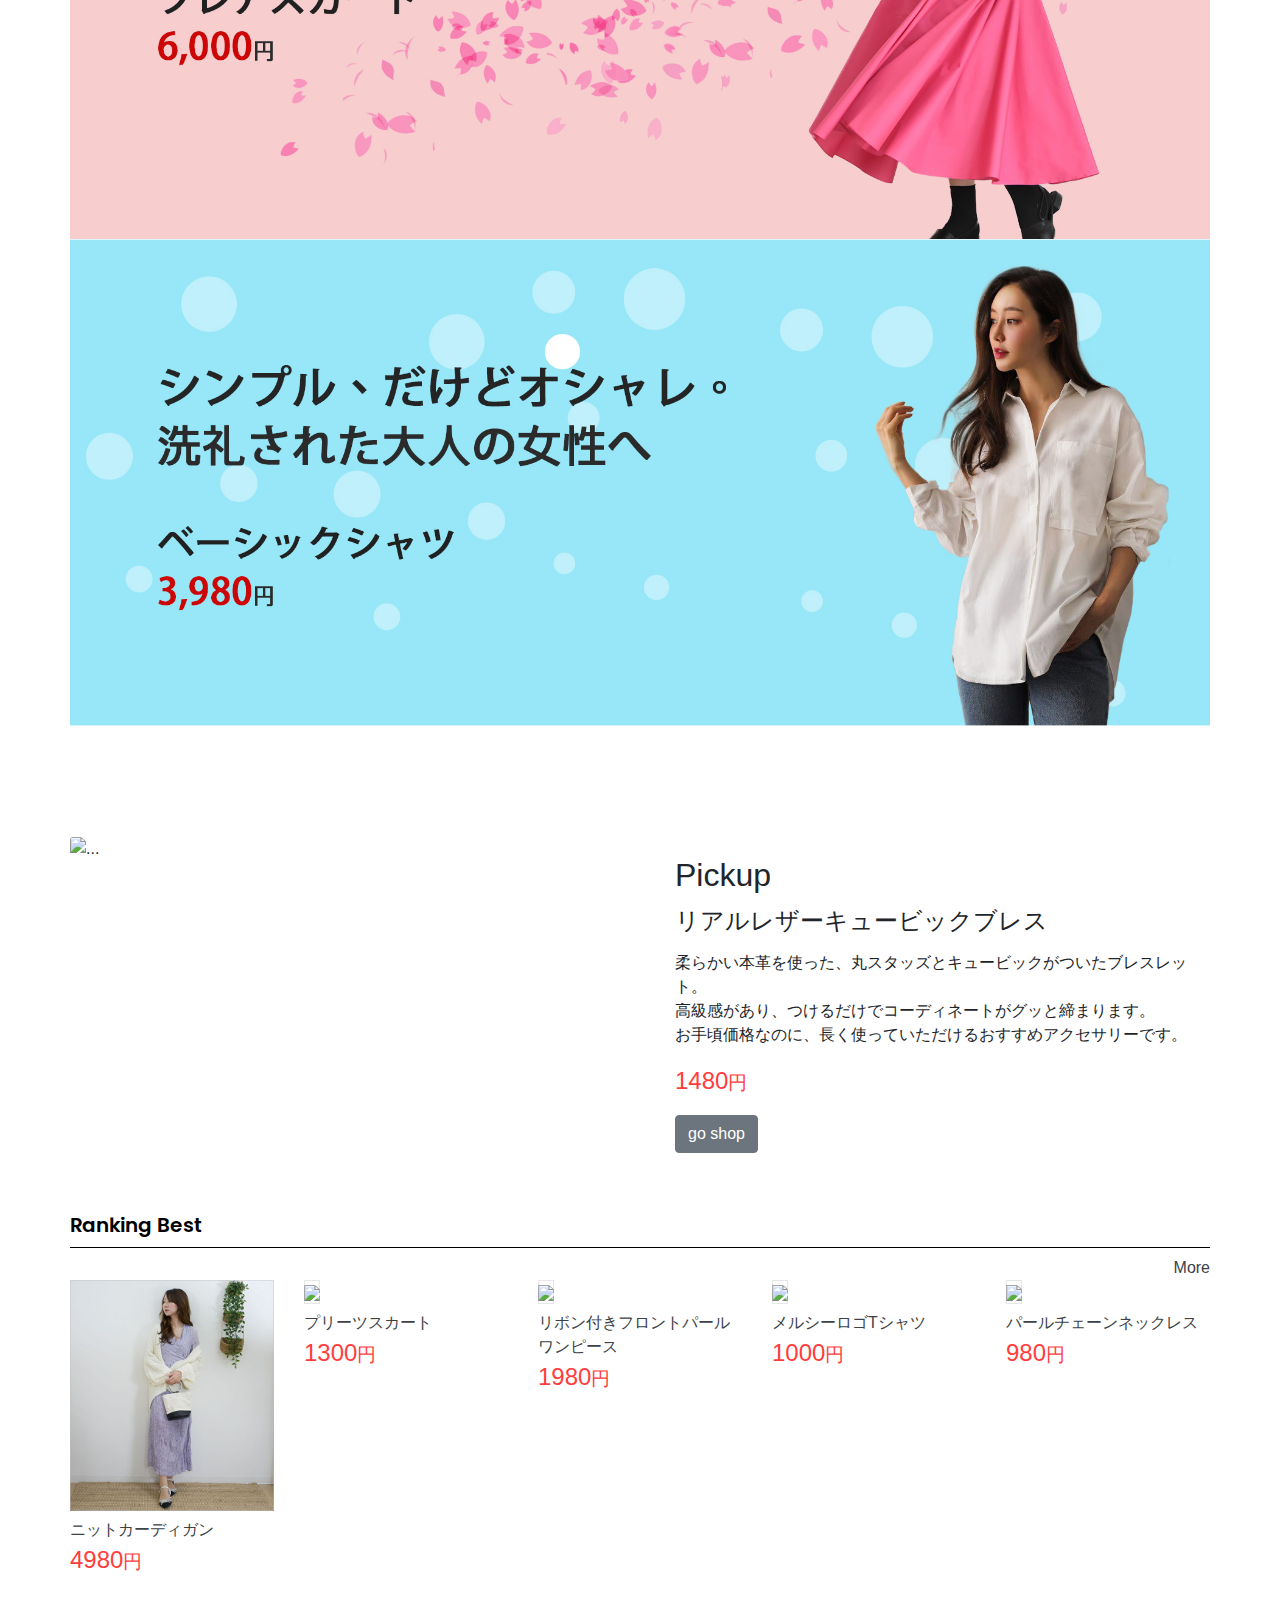
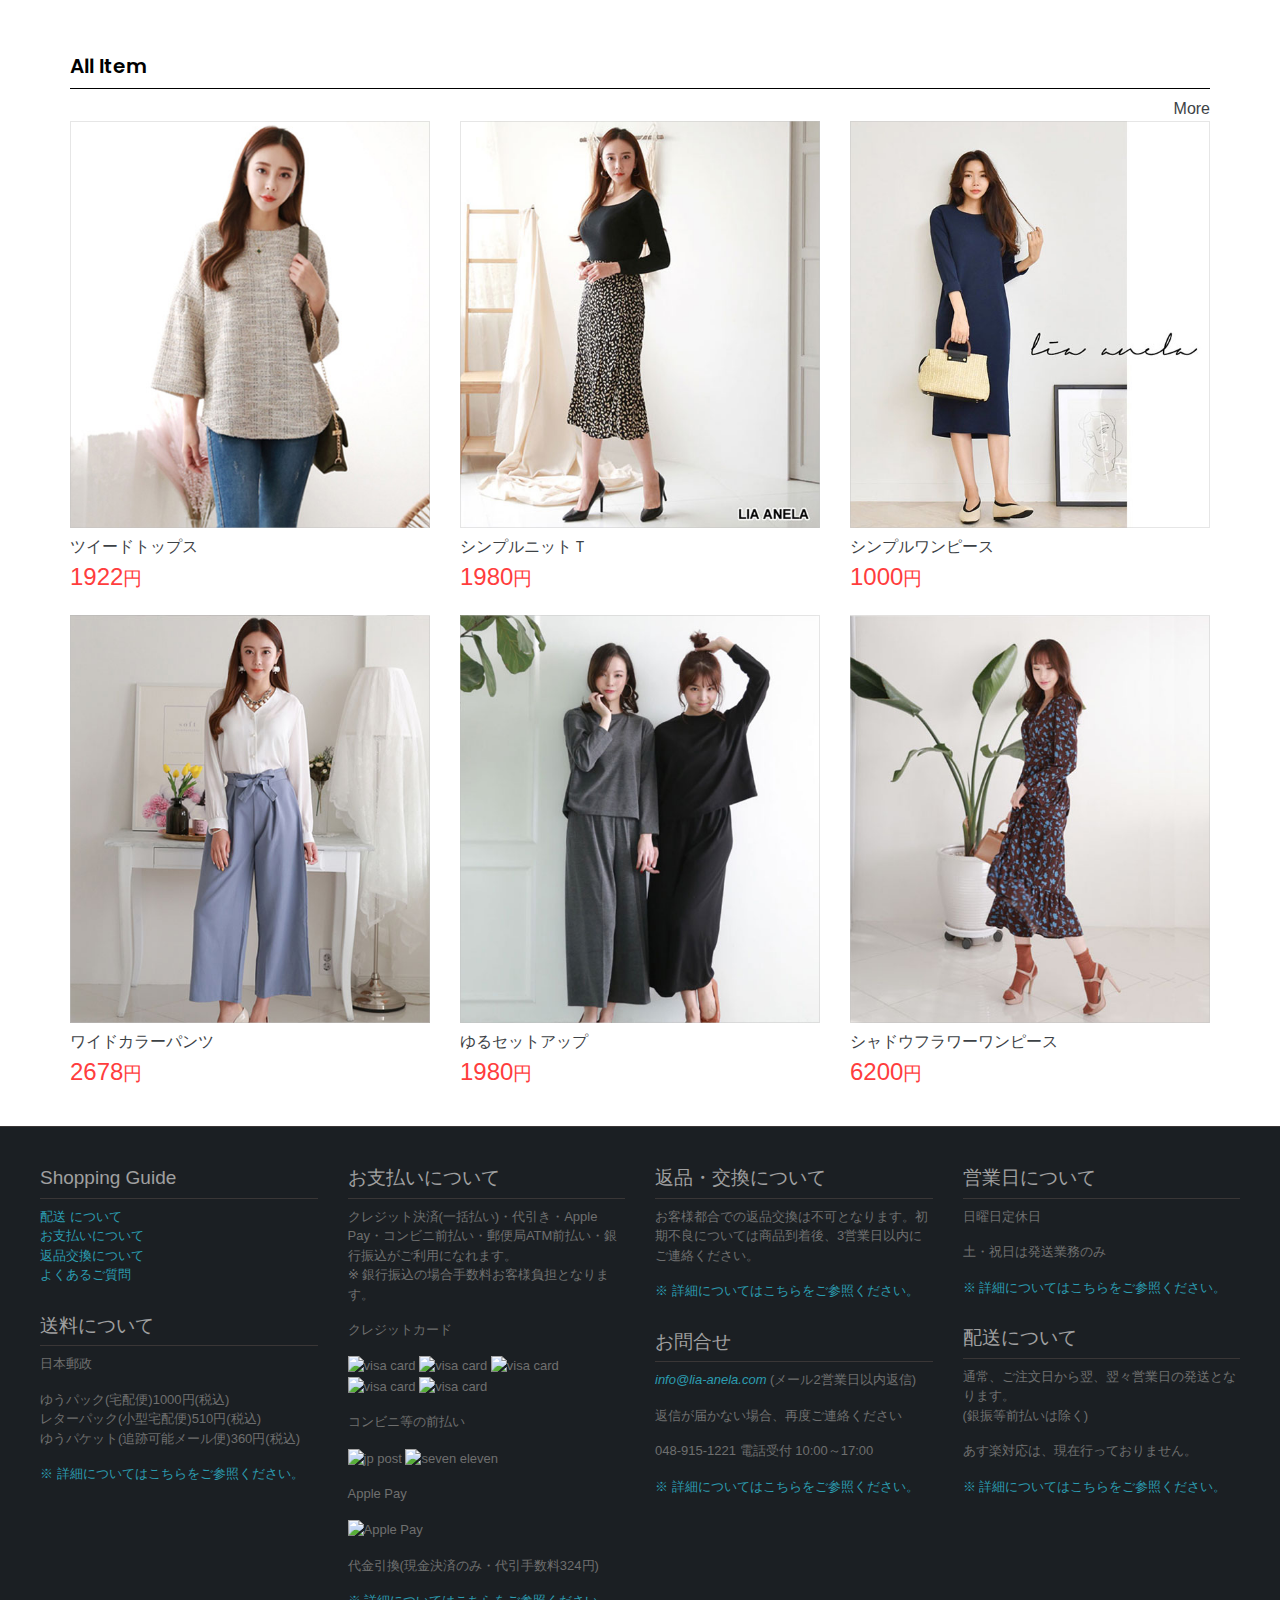
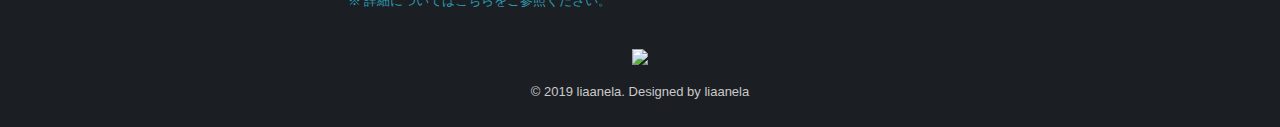
==== commit 127266a2: "dd" ====
--- a/index.html
+++ b/index.html
@@ -15,12 +15,25 @@
   <link rel="stylesheet" href="common/css/owl.theme.default.min.css">
   <link rel="stylesheet" href="common/css/owl.carousel.min.css">
   <link href="https://fonts.googleapis.com/css?family=Poppins" rel="stylesheet">  
+  <style>
+  @media (max-width: 576px) {
+    .col-6,
+    .col-12 {padding: 0 5px}
+    .txt-price {font-size: 1rem}
+    .container-mobile {
+      padding-left:25px !important;
+      padding-right:25px !important;
+    }
+  }  
+  .txt-account {margin-bottom: 20px}
+  </style>
 </head>
-<body class="main">
+<body>
+
 <header>
   <!-- announce -->
   <section class="container-fluid inner-header-announce text-center">
-      <a href="#" class="notice">お知らせ 【OPEN】 2019.3 NEW OPEN!</a><span class="timer" id="time"></span>
+      <a href="#" class="notice">お知らせ 【OPEN】 2019.3 NEW OPEN!</a>
   </section> 
   <!--// announce -->
   <!-- util -->
@@ -144,31 +157,31 @@
 <section class="container bigcarosel-top">
   <div class="big-carousel-top owl-theme">
     <div>  
-      <a href="https://item.rakuten.co.jp/liaanela/c/0000000149/" target="_top">
+      <a href="https://item.rakuten.co.jp/liaanela/01081912398/">
         <img src="images/bana-/sale1.jpg" width="100%" alt="">
       </a>
     </div>
 
     <div>  
-      <a href="https://item.rakuten.co.jp/liaanela/01081912398/" target="_top">
+      <a href="https://item.rakuten.co.jp/liaanela/01081912398/">
         <img src="images/slides/bana1.jpg" width="100%" alt="ベーシックシャツ">
       </a>
     </div>
     
     <div>  
-        <a href="https://item.rakuten.co.jp/liaanela/c/0000000106/" target="_top">
+        <a href="https://item.rakuten.co.jp/liaanela/c/0000000106/">
           <img src="images/bana-/b-3.jpg" width="100%" alt="ワンピース">
         </a>
       </div>
         
     <div>  
-        <a href="https://item.rakuten.co.jp/liaanela/c/0000000114/" target="_top">
+        <a href="https://item.rakuten.co.jp/liaanela/c/0000000114/">
           <img src="images/bana-/b-4.jpg" width="100%"alt="スカート">
         </a>
       </div>
               
     <div>  
-        <a href="https://coupon.rakuten.co.jp/getCoupon?getkey=VEVaUS1HUlNFLTFFUVYtWVgzMw--&rt=" target="_top">
+        <a href="https://coupon.rakuten.co.jp/getCoupon?getkey=VEVaUS1HUlNFLTFFUVYtWVgzMw--&rt=">
           <img src="images/bana-/b-5.jpg" width="100%"alt="20％OFFクーポン">
         </a>
       </div>
@@ -188,23 +201,21 @@
   
 </section> 
 <!--// slides area --> 
-<!-- top banner area -->
-
-
-<!--// top banner area -->
+
 <sction class="section-newItems">
     <div class="tit-area container">
       <h1 class="tit float-left">New Item</h1>
+      <a href="https://item.rakuten.co.jp/liaanela/c/0000000141/" class="float-right more">More</a><br>
     </div>
     <div class="newItems-area"> 
         <div class="container container-mobile">
-            <ul class="row list-unstyled list-items mgb0">
+            <ul class="row list-unstyled list-items">
               <li class="col-sm col-12">
                 <a href="https://item.rakuten.co.jp/liaanela/01231912399/" class="item">
                     <img src="images/new-item/new-item-01.jpg" width="100%"  max-width="340px">
                 </a>
-                <div class="txt-account text-center">
-                  <a href="https://item.rakuten.co.jp/liaanela/01231912399/">
+                <div class="txt-account">
+                  <a href="#">
                   <span class="txt-product">バックデザインボーダーワンピース</span>
                   </a>
                   <span class="d-block txt-price">2980<small>円</small></span>
@@ -214,8 +225,8 @@
                 <a href="https://item.rakuten.co.jp/liaanela/01371912422/" class="item">
                   <img src="images/new-item/new-item-02.jpg" width="100%"  max-width="340px">
                 </a>
-                <div class="txt-account text-center">
-                  <a href="https://item.rakuten.co.jp/liaanela/01371912422/">
+                <div class="txt-account">
+                  <a href="#">
                   <span class="txt-product">重ね着風セットアップ</span>
                   </a>
                   <span class="d-block txt-price">3980<small>円</small></span>
@@ -226,17 +237,14 @@
                 <a href="https://item.rakuten.co.jp/liaanela/01081913407/" class="item">
                   <img src="images/new-item/new-item-03.jpg" width="100%"  max-width="340px">
                 </a>
-                <div class="txt-account text-center">
-                  <a href="https://item.rakuten.co.jp/liaanela/01081913407/">
+                <div class="txt-account">
+                  <a href="#">
                   <span class="txt-product">ギンガムチェックシャツ</span>
                   </a>
                   <span class="d-block txt-price">4980<small>円</small></span>
                 </div>
             </li>
             </ul>
-            <div class="text-right">
-            <a href="https://item.rakuten.co.jp/liaanela/c/0000000141/" class="btn btn-dark btn-sm btn-more"><i class="fas fa-arrow-right"></i> View More</a>
-            </div>
           </div>
     </div>
 </sction>
@@ -274,486 +282,468 @@
   <div class="tab-content">
     <!-- top -->
     <div class="top tabcontent" id="top">
-      <div class="container inner-container">
+      <div class="container">
         <div class="main-carousel-1 owl-theme">
           <!--1-->
           <div class="carousel-cell">
             <a href="https://item.rakuten.co.jp/liaanela/01081913407/" class="item">
-              <img class="lazyload" data-src="images/top/top-item-01.jpg" width="100%">
-            </a>
-            <div class="txt-account text-center">
-              <a href="https://item.rakuten.co.jp/liaanela/01081913407/">
-              <span class="txt-product">ギンガムチェックシャツ</span>
+              <img class="lazyload img-responsive" data-original="images/top/top-item-01.jpg" width="100%">
+            </a>
+                <div class="txt-account">
+                  <a href="https://item.rakuten.co.jp/liaanela/01081913407/">
+                  <span class="txt-product">ギンガムチェックシャツ</span>
+                  </a>
+                  <span class="d-block txt-price">4980<small>円</small></span>
+                </div>              
+          </div>
+          <!--2-->
+          <div class="carousel-cell">
+            <a href="https://item.rakuten.co.jp/liaanela/01081913408/" class="item">
+              <img class="lazyload img-responsive" data-original="images/top/top-item-02.jpg" width="100%">
+            </a>
+                <div class="txt-account">
+                  <a href="https://item.rakuten.co.jp/liaanela/01081913408/">
+                  <span class="txt-product">オーバールーズシャツ</span>
+                  </a>
+                  <span class="d-block txt-price">4980<small>円</small></span>
+                </div>              
+          </div>
+          <!--3-->
+          <div class="carousel-cell">
+            <a href="https://item.rakuten.co.jp/liaanela/01091912365/" class="item">
+              <img class="lazyload img-responsive" data-original="images/top/top-item-03.jpg" width="100%">
+            </a>
+                <div class="txt-account">
+                  <a href="https://item.rakuten.co.jp/liaanela/01091912365/">
+                  <span class="txt-product">レースブラウス</span>
+                  </a>
+                  <span class="d-block txt-price">1400<small>円</small></span>
+                </div>              
+          </div>
+          <!--4-->
+          <div class="carousel-cell">
+            <a href="https://item.rakuten.co.jp/liaanela/01061912356" class="item">
+              <img class="lazyload img-responsive" data-original="images/top/top-item-04.jpg" width="100%">
+            </a>
+                <div class="txt-account">
+                  <a href="https://item.rakuten.co.jp/liaanela/01061912356">
+                  <span class="txt-product">フロントデザインTシャツ</span>
+                  </a>
+                  <span class="d-block txt-price">980<small>円</small></span>
+                </div>              
+          </div>
+          <!--5-->
+          <div class="carousel-cell">
+            <a href="https://item.rakuten.co.jp/liaanela/01061912380/" class="item">
+              <img class="lazyload img-responsive" data-original="images/top/top-item-05.jpg" width="100%">
+            </a>
+                <div class="txt-account">
+                  <a href="https://item.rakuten.co.jp/liaanela/01061912380/">
+                  <span class="txt-product">メルシーロゴTシャツ</span>
+                  </a>
+                  <span class="d-block txt-price">1000<small>円</small></span>
+                </div>              
+          </div>
+          <!--6-->
+          <div class="carousel-cell">
+            <a href="https://item.rakuten.co.jp/liaanela/01061912380/" class="item">
+              <img class="lazyload img-responsive" data-original="images/top/top-item-06.jpg" width="100%">
+            </a>
+                <div class="txt-account">
+                  <a href="https://item.rakuten.co.jp/liaanela/01061912380/">
+                  <span class="txt-product">パイピングフリルトップス</span>
+                  </a>
+                  <span class="d-block txt-price">2980<small>円</small></span>
+                </div>              
+          </div>
+        </div>
+      </div>
+    </div>
+    <!-- bottom -->
+    <div class="bottom tabcontent" id="bottom">
+      <div class="container">
+        <div class="main-carousel-2 owl-theme">
+          <!-- 1 -->
+          <div class="carousel-cell">
+            <a href="https://item.rakuten.co.jp/liaanela/01211912417/" class="item">
+              <img class="lazyload img-responsive" data-original="images/bottom/bottom-item-01.jpg" width="100%">
+            </a>
+                <div class="txt-account">
+                  <a href="https://item.rakuten.co.jp/liaanela/01211912417/">
+                  <span class="txt-name">ミモレ丈ニットフレアスカート</span>
+                  </a>
+                  <span class="d-block txt-price">4980<small>円</small></span>
+                </div>              
+          </div>
+          <!-- 2 -->
+          <div class="carousel-cell">
+            <a href="https://item.rakuten.co.jp/liaanela/01211912374/" class="item">
+              <img class="lazyload img-responsive" data-original="images/bottom/bottom-item-02.jpg" width="100%">
+            </a>
+                <div class="txt-account">
+                  <a href="https://item.rakuten.co.jp/liaanela/01211912374/">
+                  <span class="txt-product">クリンクルスカート</span>
+                  </a>
+                  <span class="d-block txt-price">2980<small>円</small></span>
+                </div>              
+          </div>
+          <!-- 3 -->
+          <div class="carousel-cell">
+            <a href="https://item.rakuten.co.jp/liaanela/01211912406/" class="item">
+              <img class="lazyload img-responsive" data-original="images/bottom/bottom-item-03.jpg" width="100%">
+            </a>
+                <div class="txt-account">
+                  <a href="https://item.rakuten.co.jp/liaanela/01211912406/">
+                  <span class="txt-product">クリンクルフレアスカート</span>
+                  </a>
+                  <span class="d-block txt-price">2480<small>円</small></span>
+                </div>              
+          </div>
+          <!-- 4 -->
+          <div class="carousel-cell">
+            <a href="https://item.rakuten.co.jp/liaanela/01211912368/" class="item">
+              <img class="lazyload img-responsive" data-original="images/bottom/bottom-item-04.jpg" width="100%">
+            </a>
+                <div class="txt-account">
+                  <a href="https://item.rakuten.co.jp/liaanela/01211912368/">
+                  <span class="txt-product">ドットレーススカート</span>
+                  </a>
+                  <span class="d-block txt-price">1600<small>円</small></span>
+                </div>              
+          </div>
+          <!-- 5 -->
+          <div class="carousel-cell">
+            <a href="https://item.rakuten.co.jp/liaanela/01211822271/" class="item">
+              <img class="lazyload img-responsive" data-original="images/bottom/bottom-item-05.jpg" width="100%">
+            </a>
+                <div class="txt-account">
+                  <a href="https://item.rakuten.co.jp/liaanela/01211822271/">
+                  <span class="txt-product">リバーシブルベロアプリーツスカート</span>
+                  </a>
+                  <span class="d-block txt-price">4980<small>円</small></span>
+                </div>              
+          </div>
+          <!-- 5 -->
+          <div class="carousel-cell">
+            <a href="https://item.rakuten.co.jp/liaanela/01211912418/" class="item">
+              <img class="lazyload img-responsive" data-original="images/bottom/bottom-item-06.jpg" width="100%">
+            </a>
+                <div class="txt-account">
+                  <a href="https://item.rakuten.co.jp/liaanela/01211912418/">
+                  <span class="txt-product">ピンタックスカート</span>
+                  </a>
+                  <span class="d-block txt-price">4480<small>円</small></span>
+                </div>              
+          </div>
+        </div>
+      </div>
+    </div>
+
+    <!-- onepice -->
+    <div class="onepice tabcontent" id="onepice">
+      <div class="container">
+        <div class="main-carousel-3 owl-theme">
+          <div class="carousel-cell">
+            <a href="https://item.rakuten.co.jp/liaanela/01231912355/" class="item">
+              <img class="lazyload img-responsive" data-original="images/onepice/item-onepice-01.jpg" width="100%">
+            </a>
+                <div class="txt-account">
+                  <a href="https://item.rakuten.co.jp/liaanela/01231912355/">
+                  <span class="txt-name">リボン付き大花柄ワンピース</span>
+                  </a>
+                  <span class="d-block txt-price">4480<small>円</small></span>
+                </div>              
+          </div>
+          <div class="carousel-cell">
+            <a href="https://item.rakuten.co.jp/liaanela/01231912376/" class="item">
+              <img class="lazyload img-responsive" data-original="images/onepice/item-onepice-02.jpg" width="100%">
+            </a>
+                <div class="txt-account">
+                  <a href="https://item.rakuten.co.jp/liaanela/01231912376/">
+                  <span class="txt-product">リボン付きフロントパールワンピース</span>
+                  </a>
+                  <span class="d-block txt-price">3980<small>円</small></span>
+                </div>              
+          </div>
+          <div class="carousel-cell">
+            <a href="https://item.rakuten.co.jp/liaanela/01231912404/" class="item">
+              <img class="lazyload img-responsive" data-original="images/onepice/item-onepice-03.jpg" width="100%">
+            </a>
+                <div class="txt-account">
+                  <a href="https://item.rakuten.co.jp/liaanela/01231912404/">
+                  <span class="txt-product">2wayリボンワンピース</span>
+                  </a>
+                  <span class="d-block txt-price">3980<small>円</small></span>
+                </div>              
+          </div>
+          <div class="carousel-cell">
+            <a href="https://item.rakuten.co.jp/liaanela/01231912399/" class="item">
+              <img class="lazyload img-responsive" data-original="images/onepice/item-onepice-04.jpg" width="100%">
+            </a>
+                <div class="txt-account">
+                  <a href="https://item.rakuten.co.jp/liaanela/01231912399/">
+                  <span class="txt-product">バックデザインボーダーワンピース</span>
+                  </a>
+                  <span class="d-block txt-price">2980<small>円</small></span>
+                </div>              
+          </div>
+          <div class="carousel-cell">
+            <a href="https://item.rakuten.co.jp/liaanela/01231912358-1/" class="item">
+              <img class="lazyload img-responsive" data-original="images/onepice/item-onepice-05.jpg" width="100%">
+            </a>
+                <div class="txt-account">
+                  <a href="https://item.rakuten.co.jp/liaanela/01231912358-1/">
+                  <span class="txt-product">3色切り替えワンピース</span>
+                  </a>
+                  <span class="d-block txt-price">1480<small>円</small></span>
+                </div>              
+          </div>
+          <div class="carousel-cell">
+            <a href="https://item.rakuten.co.jp/liaanela/01231812127/" class="item">
+              <img class="lazyload img-responsive" data-original="images/onepice/item-onepice-06.jpg" width="100%">
+            </a>
+                <div class="txt-account">
+                  <a href="https://item.rakuten.co.jp/liaanela/01231812127/">
+                  <span class="txt-product">フラワーシースルーワンピース</span>
+                  </a>
+                  <span class="d-block txt-price">1980<small>円</small></span>
+                </div>              
+          </div>
+        </div>  
+      </div>
+    </div>
+
+    <!-- setup -->
+    <div class="setup tabcontent" id="setup">
+      <div class="container">
+        <div class="main-carousel-4 owl-theme">
+          <div class="carousel-cell">
+            <a href="https://item.rakuten.co.jp/liaanela/01371912422/" class="item">
+              <img class="lazyload img-responsive" data-original="images/setup/item-setup-01.jpg" width="100%">
+            </a>
+                <div class="txt-account">
+                  <a href="https://item.rakuten.co.jp/liaanela/01371912422/">
+                  <span class="txt-name">重ね着風セットアップ</span>
+                  </a>
+                  <span class="d-block txt-price">3980<small>円</small></span>
+                </div>              
+          </div>
+          <div class="carousel-cell">
+            <a href="https://item.rakuten.co.jp/liaanela/01371912379/" class="item">
+              <img class="lazyload img-responsive" data-original="images/setup/item-setup-02.jpg" width="100%">
+            </a>
+                <div class="txt-account">
+                  <a href="https://item.rakuten.co.jp/liaanela/01371912379/">
+                  <span class="txt-product">サイドパールセットアップ</span>
+                  </a>
+                  <span class="d-block txt-price">5980<small>円</small></span>
+                </div>              
+          </div>
+          <div class="carousel-cell">
+            <a href="https://item.rakuten.co.jp/liaanela/01371822116/" class="item">
+              <img class="lazyload img-responsive" data-original="images/setup/item-setup-03.jpg" width="100%">
+            </a>
+                <div class="txt-account">
+                  <a href="https://item.rakuten.co.jp/liaanela/01371822116/">
+                  <span class="txt-product">ブラックドットセットアップ</span>
+                  </a>
+                  <span class="d-block txt-price">6458<small>円</small></span>
+                </div>              
+          </div>
+          <div class="carousel-cell">
+            <a href="https://item.rakuten.co.jp/liaanela/01371912414/" class="item">
+              <img class="lazyload img-responsive" data-original="images/setup/item-setup-04.jpg" width="100%">
+            </a>
+                <div class="txt-account">
+                  <a href="https://item.rakuten.co.jp/liaanela/01371912414/">
+                  <span class="txt-product">ベストニットアップ</span>
+                  </a>
+                  <span class="d-block txt-price">9800<small>円</small></span>
+                </div>              
+          </div>
+          <div class="carousel-cell">
+            <a href="https://item.rakuten.co.jp/liaanela/01371912416/" class="item">
+              <img class="lazyload img-responsive" data-original="images/setup/item-setup-05.jpg" width="100%">
+            </a>
+                <div class="txt-account">
+                  <a href="https://item.rakuten.co.jp/liaanela/01371912416/">
+                  <span class="txt-product">ケーブルニットアップ</span>
+                  </a>
+                  <span class="d-block txt-price">11200<small>円</small></span>
+                </div>              
+          </div>
+          <div class="carousel-cell">
+            <a href="https://item.rakuten.co.jp/liaanela/01371822231/" class="item">
+              <img class="lazyload img-responsive" data-original="images/setup/item-setup-06.jpg" width="100%">
+            </a>
+                <div class="txt-account">
+                  <a href="https://item.rakuten.co.jp/liaanela/01371822231/">
+                  <span class="txt-product">ゆるセットアップ</span>
+                  </a>
+                  <span class="d-block txt-price">1980<small>円</small></span>
+                </div>              
+          </div>
+        </div>
+      </div>
+    </div>  
+
+    <!-- party -->
+    <div class="party tabcontent" id="party">
+      <div class="container">
+        <div class="main-carousel-5 owl-theme">
+          <div class="carousel-cell">
+            <a href="https://item.rakuten.co.jp/liaanela/01241811010/" class="item">
+              <img class="lazyload img-responsive" data-original="images/party/item-party-01.png" width="100%">
+            </a>
+                <div class="txt-account">
+                  <a href="https://item.rakuten.co.jp/liaanela/01241811010/">
+                  <span class="txt-product">ビーズアップフラワードレス</span>
+                  </a>
+                  <span class="d-block txt-price">7538<small>円</small></span>
+                </div>              
+          </div>
+          <div class="carousel-cell">
+            <a href="https://item.rakuten.co.jp/liaanela/01241811011/" class="item">
+              <img class="lazyload img-responsive" data-original="images/party/item-party-02.png" width="100%">
+            </a>
+                <div class="txt-account">
+                  <a href="https://item.rakuten.co.jp/liaanela/01241811011/">
+                  <span class="txt-product">プリーツシフォンドレス</span>
+                  </a>
+                  <span class="d-block txt-price">5378<small>円</small></span>
+                </div>              
+          </div>
+          <div class="carousel-cell">
+            <a href="https://item.rakuten.co.jp/liaanela/01701812141/" class="item">
+              <img class="lazyload img-responsive" data-original="images/party/item-party-03.png" width="100%">
+            </a>
+                <div class="txt-account">
+                  <a href="https://item.rakuten.co.jp/liaanela/01701812141/">
+                  <span class="txt-product">クラッチバッグ</span>
+                  </a>
+                  <span class="d-block txt-price">1980<small>円</small></span>
+                </div>              
+          </div>
+          <div class="carousel-cell">
+            <a href="https://item.rakuten.co.jp/liaanela/01181811132/" class="item">
+              <img class="lazyload img-responsive" data-original="images/party/item-party-04.png" width="100%">
+            </a>
+                <div class="txt-account">
+                  <a href="https://item.rakuten.co.jp/liaanela/01181811132/">
+                  <span class="txt-product">フリルオールインワン</span>
+                  </a>
+                  <span class="d-block txt-price">9698<small>円</small></span>
+                </div>              
+          </div>
+          <div class="carousel-cell">
+            <a href="https://item.rakuten.co.jp/liaanela/01851812026/" class="item">
+              <img class="lazyload img-responsive" data-original="images/party/item-party-05.png" width="100%">
+            </a>
+                <div class="txt-account">
+                  <a href="https://item.rakuten.co.jp/liaanela/01851812026/">
+                  <span class="txt-product">パールネックレスセット</span>
+                  </a>
+                  <span class="d-block txt-price">1480<small>円</small></span>
+                </div>              
+          </div>
+          <div class="carousel-cell">
+            <a href="https://item.rakuten.co.jp/liaanela/01241812196/" class="item">
+              <img class="lazyload img-responsive" data-original="images/party/item-party-06.jpg" width="100%">
+            </a>
+                <div class="txt-account">
+                  <a href="https://item.rakuten.co.jp/liaanela/01241812196/">
+                  <span class="txt-product">シンプルドレス</span>
+                  </a>
+                  <span class="d-block txt-price">4298<small>円</small></span>
+                </div>              
+          </div>
+        </div>
+      </div>
+    </div>  
+
+    <!-- accessary -->
+    <div class="accessary tabcontent" id="accessary">
+      <div class="container">
+        <div class="main-carousel-6 owl-theme">
+          <div class="carousel-cell">
+            <a href="https://item.rakuten.co.jp/liaanela/01851912351/" class="item">
+              <img class="lazyload img-responsive" data-original="images/accesary/item-accesary-01.jpg" width="100%">
+            </a>
+            <div class="txt-account">
+              <a href="https://item.rakuten.co.jp/liaanela/01851912351/">
+              <span class="txt-product">クローバーアクセサリーセット</span>
+              </a>
+              <span class="d-block txt-price">1000<small>円</small></span>
+            </div>              
+          </div>
+          <div class="carousel-cell">
+            <a href="https://item.rakuten.co.jp/liaanela/01811822207/" class="item">
+              <img class="lazyload img-responsive" data-original="images/accesary/item-accesary-02.png" width="100%">
+            </a>
+            <div class="txt-account">
+              <a href="https://item.rakuten.co.jp/liaanela/01811822207/">
+              <span class="txt-product">カラーキューブピアス</span>
+              </a>
+              <span class="d-block txt-price">980<small>円</small></span>
+            </div>              
+          </div>
+          <div class="carousel-cell">
+            <a href="https://item.rakuten.co.jp/liaanela/01811822190/" class="item">
+              <img class="lazyload img-responsive" data-original="images/accesary/item-accesary-03.png" width="100%">
+            </a>
+            <div class="txt-account">
+              <a href="https://item.rakuten.co.jp/liaanela/01811822190/">
+              <span class="txt-product">フリンジピアス</span>
+              </a>
+              <span class="d-block txt-price">980<small>円</small></span>
+            </div>              
+          </div>
+          <div class="carousel-cell">
+            <a href="https://item.rakuten.co.jp/liaanela/01821822200/" class="item">
+              <img class="lazyload img-responsive" data-original="images/accesary/item-accesary-04.png" width="100%">
+            </a>
+            <div class="txt-account">
+              <a href="https://item.rakuten.co.jp/liaanela/01821822200/">
+              <span class="txt-product">Vブレスレット</span>
+              </a>
+              <span class="d-block txt-price">980<small>円</small></span>
+            </div>              
+          </div>
+          <div class="carousel-cell">
+            <a href="https://item.rakuten.co.jp/liaanela/01701822262/" class="item">
+              <img class="lazyload img-responsive" data-original="images/accesary/item-accesary-05.jpg" width="100%">
+            </a>
+            <div class="txt-account">
+              <a href="https://item.rakuten.co.jp/liaanela/01701822262/">
+              <span class="txt-product">2wayポーチ付きスクエアバック</span>
               </a>
               <span class="d-block txt-price">4980<small>円</small></span>
             </div>              
           </div>
-          <!--2-->
-          <div class="carousel-cell">
-            <a href="https://item.rakuten.co.jp/liaanela/01081913408/" class="item">
-              <img class="lazyload" data-src="images/top/top-item-02.jpg" width="100%">
-            </a>
-                <div class="txt-account text-center">
-                  <a href="https://item.rakuten.co.jp/liaanela/01081913408/">
-                  <span class="txt-product">オーバールーズシャツ</span>
-                  </a>
-                  <span class="d-block txt-price">4980<small>円</small></span>
-                </div>              
-          </div>
-          <!--3-->
-          <div class="carousel-cell">
-            <a href="https://item.rakuten.co.jp/liaanela/01091912365/" class="item">
-              <img class="lazyload" data-src="images/top/top-item-03.jpg" width="100%">
-            </a>
-                <div class="txt-account text-center">
-                  <a href="https://item.rakuten.co.jp/liaanela/01091912365/">
-                  <span class="txt-product">レースブラウス</span>
-                  </a>
-                  <span class="d-block txt-price">1400<small>円</small></span>
-                </div>              
-          </div>
-          <!--4-->
-          <div class="carousel-cell">
-            <a href="https://item.rakuten.co.jp/liaanela/01061912356" class="item">
-              <img class="lazyload" data-src="images/top/top-item-04.jpg" width="100%">
-            </a>
-                <div class="txt-account text-center">
-                  <a href="https://item.rakuten.co.jp/liaanela/01061912356">
-                  <span class="txt-product">フロントデザインTシャツ</span>
-                  </a>
-                  <span class="d-block txt-price">980<small>円</small></span>
-                </div>              
-          </div>
-          <!--5-->
-          <div class="carousel-cell">
-            <a href="https://item.rakuten.co.jp/liaanela/01061912380/" class="item">
-              <img class="lazyload" data-src="images/top/top-item-05.jpg" width="100%">
-            </a>
-                <div class="txt-account text-center">
-                  <a href="https://item.rakuten.co.jp/liaanela/01061912380/">
-                  <span class="txt-product">メルシーロゴTシャツ</span>
-                  </a>
-                  <span class="d-block txt-price">1000<small>円</small></span>
-                </div>              
-          </div>
-          <!--6-->
-          <div class="carousel-cell">
-            <a href="https://item.rakuten.co.jp/liaanela/01061912380/" class="item">
-              <img class="lazyload" data-src="images/top/top-item-06.jpg" width="100%">
-            </a>
-                <div class="txt-account text-center">
-                  <a href="https://item.rakuten.co.jp/liaanela/01061912380/">
-                  <span class="txt-product">パイピングフリルトップス</span>
-                  </a>
-                  <span class="d-block txt-price">2980<small>円</small></span>
-                </div>              
-          </div>
-        </div>
-        <div class="btn-more-area">
-        <a href="https://item.rakuten.co.jp/liaanela/c/0000000104/" class="btn btn-dark btn-sm btn-more"><i class="fas fa-arrow-right"></i> View More</a>
-        </div>
-      </div>
-    </div>
-    <!-- bottom -->
-    <div class="bottom tabcontent" id="bottom">
-      <div class="container inner-container">
-        <div class="main-carousel-2 owl-theme">
-          <!-- 1 -->
-          <div class="carousel-cell">
-            <a href="https://item.rakuten.co.jp/liaanela/01211912417/" class="item">
-              <img class="lazyload" data-src="images/bottom/bottom-item-01.jpg" width="100%">
-            </a>
-                <div class="txt-account text-center">
-                  <a href="https://item.rakuten.co.jp/liaanela/01211912417/">
-                  <span class="txt-name">ミモレ丈ニットフレアスカート</span>
-                  </a>
-                  <span class="d-block txt-price">4980<small>円</small></span>
-                </div>              
-          </div>
-          <!-- 2 -->
-          <div class="carousel-cell">
-            <a href="https://item.rakuten.co.jp/liaanela/01211912374/" class="item">
-              <img class="lazyload" data-src="images/bottom/bottom-item-02.jpg" width="100%">
-            </a>
-                <div class="txt-account text-center">
-                  <a href="https://item.rakuten.co.jp/liaanela/01211912374/">
-                  <span class="txt-product">クリンクルスカート</span>
-                  </a>
-                  <span class="d-block txt-price">2980<small>円</small></span>
-                </div>              
-          </div>
-          <!-- 3 -->
-          <div class="carousel-cell">
-            <a href="https://item.rakuten.co.jp/liaanela/01211912406/" class="item">
-              <img class="lazyload" data-src="images/bottom/bottom-item-03.jpg" width="100%">
-            </a>
-                <div class="txt-account text-center">
-                  <a href="https://item.rakuten.co.jp/liaanela/01211912406/">
-                  <span class="txt-product">クリンクルフレアスカート</span>
-                  </a>
-                  <span class="d-block txt-price">2480<small>円</small></span>
-                </div>              
-          </div>
-          <!-- 4 -->
-          <div class="carousel-cell">
-            <a href="https://item.rakuten.co.jp/liaanela/01211912368/" class="item">
-              <img class="lazyload" data-src="images/bottom/bottom-item-04.jpg" width="100%">
-            </a>
-                <div class="txt-account text-center">
-                  <a href="https://item.rakuten.co.jp/liaanela/01211912368/">
-                  <span class="txt-product">ドットレーススカート</span>
-                  </a>
-                  <span class="d-block txt-price">1600<small>円</small></span>
-                </div>              
-          </div>
-          <!-- 5 -->
-          <div class="carousel-cell">
-            <a href="https://item.rakuten.co.jp/liaanela/01211822271/" class="item">
-              <img class="lazyload" data-src="images/bottom/bottom-item-05.jpg" width="100%">
-            </a>
-                <div class="txt-account text-center">
-                  <a href="https://item.rakuten.co.jp/liaanela/01211822271/">
-                  <span class="txt-product">リバーシブルベロアプリーツスカート</span>
-                  </a>
-                  <span class="d-block txt-price">4980<small>円</small></span>
-                </div>              
-          </div>
-          <!-- 6 -->
-          <div class="carousel-cell">
-            <a href="https://item.rakuten.co.jp/liaanela/01211912418/" class="item">
-              <img class="lazyload" data-src="images/bottom/bottom-item-06.jpg" width="100%">
-            </a>
-                <div class="txt-account text-center">
-                  <a href="https://item.rakuten.co.jp/liaanela/01211912418/">
-                  <span class="txt-product">ピンタックスカート</span>
-                  </a>
-                  <span class="d-block txt-price">4480<small>円</small></span>
-                </div>              
-          </div>
-        </div>
-        <div class="btn-more-area">
-          <a href="https://item.rakuten.co.jp/liaanela/c/0000000105/" class="btn btn-dark btn-sm btn-more"><i class="fas fa-arrow-right"></i> View More</a>
-          </div>
-      </div>
-    </div>
-
-    <!-- onepice -->
-    <div class="onepice tabcontent" id="onepice">
-      <div class="container inner-container">
-        <div class="main-carousel-3 owl-theme">
-          <div class="carousel-cell">
-            <a href="https://item.rakuten.co.jp/liaanela/01231912355/" class="item">
-              <img class="lazyload" data-src="images/onepice/item-onepice-01.jpg" width="100%">
-            </a>
-                <div class="txt-account text-center">
-                  <a href="https://item.rakuten.co.jp/liaanela/01231912355/">
-                  <span class="txt-name">リボン付き大花柄ワンピース</span>
-                  </a>
-                  <span class="d-block txt-price">4480<small>円</small></span>
-                </div>              
-          </div>
-          <div class="carousel-cell">
-            <a href="https://item.rakuten.co.jp/liaanela/01231912376/" class="item">
-              <img class="lazyload" data-src="images/onepice/item-onepice-02.jpg" width="100%">
-            </a>
-                <div class="txt-account text-center">
-                  <a href="https://item.rakuten.co.jp/liaanela/01231912376/">
-                  <span class="txt-product">リボン付きフロントパールワンピース</span>
-                  </a>
-                  <span class="d-block txt-price">3980<small>円</small></span>
-                </div>              
-          </div>
-          <div class="carousel-cell">
-            <a href="https://item.rakuten.co.jp/liaanela/01231912404/" class="item">
-              <img class="lazyload" data-src="images/onepice/item-onepice-03.jpg" width="100%">
-            </a>
-                <div class="txt-account text-center">
-                  <a href="https://item.rakuten.co.jp/liaanela/01231912404/">
-                  <span class="txt-product">2wayリボンワンピース</span>
-                  </a>
-                  <span class="d-block txt-price">3980<small>円</small></span>
-                </div>              
-          </div>
-          <div class="carousel-cell">
-            <a href="https://item.rakuten.co.jp/liaanela/01231912399/" class="item">
-              <img class="lazyload" data-src="images/onepice/item-onepice-04.jpg" width="100%">
-            </a>
-                <div class="txt-account text-center">
-                  <a href="https://item.rakuten.co.jp/liaanela/01231912399/">
-                  <span class="txt-product">バックデザインボーダーワンピース</span>
-                  </a>
-                  <span class="d-block txt-price">2980<small>円</small></span>
-                </div>              
-          </div>
-          <div class="carousel-cell">
-            <a href="https://item.rakuten.co.jp/liaanela/01231912358-1/" class="item">
-              <img class="lazyload" data-src="images/onepice/item-onepice-05.jpg" width="100%">
-            </a>
-                <div class="txt-account text-center">
-                  <a href="https://item.rakuten.co.jp/liaanela/01231912358-1/">
-                  <span class="txt-product">3色切り替えワンピース</span>
-                  </a>
-                  <span class="d-block txt-price">1480<small>円</small></span>
-                </div>              
-          </div>
-          <div class="carousel-cell">
-            <a href="https://item.rakuten.co.jp/liaanela/01231812127/" class="item">
-              <img class="lazyload" data-src="images/onepice/item-onepice-06.jpg" width="100%">
-            </a>
-                <div class="txt-account text-center">
-                  <a href="https://item.rakuten.co.jp/liaanela/01231812127/">
-                  <span class="txt-product">フラワーシースルーワンピース</span>
-                  </a>
-                  <span class="d-block txt-price">1980<small>円</small></span>
-                </div>              
-          </div>
-        </div>  
-        <div class="btn-more-area">
-          <a href="https://item.rakuten.co.jp/liaanela/c/0000000106/" class="btn btn-dark btn-sm btn-more"><i class="fas fa-arrow-right"></i> View More</a>
-          </div>
-      </div>
-    </div>
-
-    <!-- setup -->
-    <div class="setup tabcontent" id="setup">
-      <div class="container inner-container">
-        <div class="main-carousel-4 owl-theme">
-          <div class="carousel-cell">
-            <a href="https://item.rakuten.co.jp/liaanela/01371912422/" class="item">
-              <img class="lazyload" data-src="images/setup/item-setup-01.jpg" width="100%">
-            </a>
-                <div class="txt-account text-center">
-                  <a href="https://item.rakuten.co.jp/liaanela/01371912422/">
-                  <span class="txt-name">重ね着風セットアップ</span>
-                  </a>
-                  <span class="d-block txt-price">3980<small>円</small></span>
-                </div>              
-          </div>
-          <div class="carousel-cell">
-            <a href="https://item.rakuten.co.jp/liaanela/01371912379/" class="item">
-              <img class="lazyload" data-src="images/setup/item-setup-02.jpg" width="100%">
-            </a>
-                <div class="txt-account text-center">
-                  <a href="https://item.rakuten.co.jp/liaanela/01371912379/">
-                  <span class="txt-product">サイドパールセットアップ</span>
-                  </a>
-                  <span class="d-block txt-price">5980<small>円</small></span>
-                </div>              
-          </div>
-          <div class="carousel-cell">
-            <a href="https://item.rakuten.co.jp/liaanela/01371822116/" class="item">
-              <img class="lazyload" data-src="images/setup/item-setup-03.jpg" width="100%">
-            </a>
-                <div class="txt-account text-center">
-                  <a href="https://item.rakuten.co.jp/liaanela/01371822116/">
-                  <span class="txt-product">ブラックドットセットアップ</span>
-                  </a>
-                  <span class="d-block txt-price">6458<small>円</small></span>
-                </div>              
-          </div>
-          <div class="carousel-cell">
-            <a href="https://item.rakuten.co.jp/liaanela/01371912414/" class="item">
-              <img class="lazyload" data-src="images/setup/item-setup-04.jpg" width="100%">
-            </a>
-                <div class="txt-account text-center">
-                  <a href="https://item.rakuten.co.jp/liaanela/01371912414/">
-                  <span class="txt-product">ベストニットアップ</span>
-                  </a>
-                  <span class="d-block txt-price">9800<small>円</small></span>
-                </div>              
-          </div>
-          <div class="carousel-cell">
-            <a href="https://item.rakuten.co.jp/liaanela/01371912416/" class="item">
-              <img class="lazyload" data-src="images/setup/item-setup-05.jpg" width="100%">
-            </a>
-                <div class="txt-account text-center">
-                  <a href="https://item.rakuten.co.jp/liaanela/01371912416/">
-                  <span class="txt-product">ケーブルニットアップ</span>
-                  </a>
-                  <span class="d-block txt-price">11200<small>円</small></span>
-                </div>              
-          </div>
-          <div class="carousel-cell">
-            <a href="https://item.rakuten.co.jp/liaanela/01371822231/" class="item">
-              <img class="lazyload" data-src="images/setup/item-setup-06.jpg" width="100%">
-            </a>
-                <div class="txt-account text-center">
-                  <a href="https://item.rakuten.co.jp/liaanela/01371822231/">
-                  <span class="txt-product">ゆるセットアップ</span>
-                  </a>
-                  <span class="d-block txt-price">1980<small>円</small></span>
-                </div>              
-          </div>
-        </div>
-        <div class="btn-more-area">
-          <a href="https://item.rakuten.co.jp/liaanela/c/0000000107/" class="btn btn-dark btn-sm btn-more"><i class="fas fa-arrow-right"></i> View More</a>
-          </div>
-      </div>
-    </div>  
-
-    <!-- party -->
-    <div class="party tabcontent" id="party">
-      <div class="container inner-container">
-        <div class="main-carousel-5 owl-theme">
-          <div class="carousel-cell">
-            <a href="https://item.rakuten.co.jp/liaanela/01241811010/" class="item">
-              <img class="lazyload" data-src="images/party/item-party-01.png" width="100%">
-            </a>
-                <div class="txt-account text-center">
-                  <a href="https://item.rakuten.co.jp/liaanela/01241811010/">
-                  <span class="txt-product">ビーズアップフラワードレス</span>
-                  </a>
-                  <span class="d-block txt-price">7538<small>円</small></span>
-                </div>              
-          </div>
-          <div class="carousel-cell">
-            <a href="https://item.rakuten.co.jp/liaanela/01241811011/" class="item">
-              <img class="lazyload" data-src="images/party/item-party-02.png" width="100%">
-            </a>
-                <div class="txt-account text-center">
-                  <a href="https://item.rakuten.co.jp/liaanela/01241811011/">
-                  <span class="txt-product">プリーツシフォンドレス</span>
-                  </a>
-                  <span class="d-block txt-price">5378<small>円</small></span>
-                </div>              
-          </div>
-          <div class="carousel-cell">
-            <a href="https://item.rakuten.co.jp/liaanela/01701812141/" class="item">
-              <img class="lazyload" data-src="images/party/item-party-03.png" width="100%">
-            </a>
-                <div class="txt-account text-center">
-                  <a href="https://item.rakuten.co.jp/liaanela/01701812141/">
-                  <span class="txt-product">クラッチバッグ</span>
-                  </a>
-                  <span class="d-block txt-price">1980<small>円</small></span>
-                </div>              
-          </div>
-          <div class="carousel-cell">
-            <a href="https://item.rakuten.co.jp/liaanela/01181811132/" class="item">
-              <img class="lazyload" data-src="images/party/item-party-04.png" width="100%">
-            </a>
-                <div class="txt-account text-center">
-                  <a href="https://item.rakuten.co.jp/liaanela/01181811132/">
-                  <span class="txt-product">フリルオールインワン</span>
-                  </a>
-                  <span class="d-block txt-price">9698<small>円</small></span>
-                </div>              
-          </div>
-          <div class="carousel-cell">
-            <a href="https://item.rakuten.co.jp/liaanela/01851812026/" class="item">
-              <img class="lazyload" data-src="images/party/item-party-05.png" width="100%">
-            </a>
-                <div class="txt-account text-center">
-                  <a href="https://item.rakuten.co.jp/liaanela/01851812026/">
-                  <span class="txt-product">パールネックレスセット</span>
-                  </a>
-                  <span class="d-block txt-price">1480<small>円</small></span>
-                </div>              
-          </div>
-          <div class="carousel-cell">
-            <a href="https://item.rakuten.co.jp/liaanela/01241812196/" class="item">
-              <img class="lazyload" data-src="images/party/item-party-06.jpg" width="100%">
-            </a>
-                <div class="txt-account text-center">
-                  <a href="https://item.rakuten.co.jp/liaanela/01241812196/">
-                  <span class="txt-product">シンプルドレス</span>
-                  </a>
-                  <span class="d-block txt-price">4298<small>円</small></span>
-                </div>              
-          </div>
-        </div>
-        <div class="btn-more-area">
-          <a href="https://item.rakuten.co.jp/liaanela/c/0000000130/" class="btn btn-dark btn-sm btn-more"><i class="fas fa-arrow-right"></i> View More</a>
-        </div>
-      </div>
-    </div>  
-
-    <!-- accessary -->
-    <div class="accessary tabcontent" id="accessary">
-      <div class="container inner-container">
-        <div class="main-carousel-6 owl-theme">
-          <div class="carousel-cell">
-            <a href="https://item.rakuten.co.jp/liaanela/01851912351/" class="item">
-              <img class="lazyload" data-src="images/accesary/item-accesary-01.jpg" width="100%">
-            </a>
-            <div class="txt-account text-center">
-              <a href="https://item.rakuten.co.jp/liaanela/01851912351/">
-              <span class="txt-product">クローバーアクセサリーセット</span>
-              </a>
-              <span class="d-block txt-price">1000<small>円</small></span>
-            </div>              
-          </div>
-          <div class="carousel-cell">
-            <a href="https://item.rakuten.co.jp/liaanela/01811822207/" class="item">
-              <img class="lazyload" data-src="images/accesary/item-accesary-02.png" width="100%">
-            </a>
-            <div class="txt-account text-center">
-              <a href="https://item.rakuten.co.jp/liaanela/01811822207/">
-              <span class="txt-product">カラーキューブピアス</span>
+          <div class="carousel-cell">
+            <a href="https://item.rakuten.co.jp/liaanela/01841822158/" class="item">
+              <img class="lazyload img-responsive" data-original="images/accesary/item-accesary-06.png" width="100%">
+            </a>
+            <div class="txt-account">
+              <a href="https://item.rakuten.co.jp/liaanela/01841822158/">
+              <span class="txt-product">リボンバナナクリップ</span>
               </a>
               <span class="d-block txt-price">980<small>円</small></span>
             </div>              
           </div>
-          <div class="carousel-cell">
-            <a href="https://item.rakuten.co.jp/liaanela/01811822190/" class="item">
-              <img class="lazyload" data-src="images/accesary/item-accesary-03.png" width="100%">
-            </a>
-            <div class="txt-account text-center">
-              <a href="https://item.rakuten.co.jp/liaanela/01811822190/">
-              <span class="txt-product">フリンジピアス</span>
-              </a>
-              <span class="d-block txt-price">980<small>円</small></span>
-            </div>              
-          </div>
-          <div class="carousel-cell">
-            <a href="https://item.rakuten.co.jp/liaanela/01821822200/" class="item">
-              <img class="lazyload" data-src="images/accesary/item-accesary-04.png" width="100%">
-            </a>
-            <div class="txt-account text-center">
-              <a href="https://item.rakuten.co.jp/liaanela/01821822200/">
-              <span class="txt-product">Vブレスレット</span>
-              </a>
-              <span class="d-block txt-price">980<small>円</small></span>
-            </div>              
-          </div>
-          <div class="carousel-cell">
-            <a href="https://item.rakuten.co.jp/liaanela/01701822262/" class="item">
-              <img class="lazyload" data-src="images/accesary/item-accesary-05.jpg" width="100%">
-            </a>
-            <div class="txt-account text-center">
-              <a href="https://item.rakuten.co.jp/liaanela/01701822262/">
-              <span class="txt-product">2wayポーチ付きスクエアバック</span>
-              </a>
-              <span class="d-block txt-price">4980<small>円</small></span>
-            </div>              
-          </div>
-          <div class="carousel-cell">
-            <a href="https://item.rakuten.co.jp/liaanela/01841822158/" class="item">
-              <img class="lazyload" data-src="images/accesary/item-accesary-06.png" width="100%">
-            </a>
-            <div class="txt-account text-center">
-              <a href="https://item.rakuten.co.jp/liaanela/01841822158/">
-              <span class="txt-product">リボンバナナクリップ</span>
-              </a>
-              <span class="d-block txt-price">980<small>円</small></span>
-            </div>              
-          </div>
-        </div>
-        <div class="btn-more-area">
-          <a href="https://item.rakuten.co.jp/liaanela/c/0000000100/" class="btn btn-dark btn-sm btn-more"><i class="fas fa-arrow-right"></i> View More</a>
-          </div>
+        </div>
       </div>
     </div>  
 
     <!-- wingpants -->
     <div class="wingpants tabcontent" id="wingpants">
-      <div class="container inner-container">
+      <div class="container">
         <div class="main-carousel-7 owl-theme">
           <div class="carousel-cell">
             <a href="https://item.rakuten.co.jp/liaanela/01161822117_01/" class="item">
-              <img class="lazyload" data-src="images/wingpants/item-wingpants-01.jpg" width="100%">
-            </a>
-            <div class="txt-account text-center">
+              <img class="lazyload img-responsive" data-original="images/wingpants/item-wingpants-01.jpg" width="100%">
+            </a>
+            <div class="txt-account">
               <a href="https://item.rakuten.co.jp/liaanela/01161822117_01/">
               <span class="txt-product">デザインカットパールデニム</span>
               </a>
@@ -762,18 +752,51 @@
           </div>
           <div class="carousel-cell">
             <a href="https://item.rakuten.co.jp/liaanela/01161822125/" class="item">
-              <img class="lazyload" data-src="images/wingpants/item-wingpants-02.png" width="100%">
-            </a>
-            <div class="txt-account text-center">
+              <img class="lazyload img-responsive" data-original="images/wingpants/item-wingpants-02.png" width="100%">
+            </a>
+            <div class="txt-account">
               <a href="https://item.rakuten.co.jp/liaanela/01161822125/">
               <span class="txt-product">ベーシックデニム</span>
               </a>
               <span class="d-block txt-price">5378<small>円</small></span>
             </div>              
           </div>
-        </div>
-        <div class="btn-more-area">
-          <a href="https://item.rakuten.co.jp/liaanela/c/0000000150/" class="btn btn-dark btn-sm btn-more"><i class="fas fa-arrow-right"></i> View More</a>
+          <!-- <div class="carousel-cell">
+            <a href="" class="item">
+              <img src="images/wingpants/item-wingpants-03.png" width="100%">
+                <div class="txt-account">
+                  <span class="txt-product"></span>
+                  <span class="d-block txt-price">000000<small>円</small></span>
+                </div>              
+            </a>
+          </div>
+          <div class="carousel-cell">
+            <a href="" class="item">
+              <img src="images/wingpants/item-wingpants-04.png" width="100%">
+                <div class="txt-account">
+                  <span class="txt-product"></span>
+                  <span class="d-block txt-price">000000<small>円</small></span>
+                </div>              
+            </a>
+          </div>
+          <div class="carousel-cell">
+            <a href="" class="item">
+              <img src="images/wingpants/item-wingpants-05.jpg" width="100%">
+                <div class="txt-account">
+                  <span class="txt-product"></span>
+                  <span class="d-block txt-price">0000000<small>円</small></span>
+                </div>              
+            </a>
+          </div>
+          <div class="carousel-cell">
+            <a href="" class="item">
+              <img src="images/wingpants/item-wingpants-06.png" width="100%">
+                <div class="txt-account">
+                  <span class="txt-product"></span>
+                  <span class="d-block txt-price">000000<small>円</small></span>
+                </div>              
+            </a>
+          </div> -->
         </div>
       </div>
     </div>    
@@ -834,6 +857,7 @@
         <img src="images/slider-02.jpg" width="100%">
       </a>
     </div>  
+
   </div>
 </section> 
 <!--// slides area --> 
@@ -852,7 +876,7 @@
           高級感があり、つけるだけでコーディネートがグッと締まります。<br>
           お手頃価格なのに、長く使っていただけるおすすめアクセサリーです。 </p>
         <p class="txt-price">1480<small>円</small></p>
-        <a href="https://item.rakuten.co.jp/liaanela/01821822135/" class="btn btn-dark btn-sm">Go Shop</a>
+        <a href="https://item.rakuten.co.jp/liaanela/01821822135/" class="btn btn-secondary">go shop</a>
       </div>
     </div>
   </div>
@@ -862,15 +886,16 @@
 <sction class="section-rankingBest">
     <div class="tit-area container">
       <h1 class="tit float-left">Ranking Best</h1>
+       <a href="https://www.rakuten.ne.jp/gold/liaanela/ranking/" class="float-right more">More</a>
     </div>
     <div class="rankingBest-area"> 
         <div class="container container-mobile">
-            <ul class="row list-unstyled list-items mgb0">
+            <ul class="row list-unstyled list-items">
               <li class="col-sm col-12">
                 <a href="https://item.rakuten.co.jp/liaanela/01121822306/" class="item">
                   <img src="images/ranking/item-rank-01.jpg" width="100%">
                 </a>
-                <div class="txt-account text-center">
+                <div class="txt-account">
                   <a href="https://item.rakuten.co.jp/liaanela/01121822306/">
                   <span class="txt-product">ニットカーディガン</span>
                   </a>
@@ -881,7 +906,7 @@
                 <a href="https://item.rakuten.co.jp/liaanela/01231912358-2/" class="item">
                   <img src="images/ranking/item-rank-02.jpg" width="100%">
                 </a>
-                <div class="txt-account text-center">
+                <div class="txt-account">
                   <a href="https://item.rakuten.co.jp/liaanela/01231912358-2/">
                   <span class="txt-product">プリーツスカート</span>
                   </a>
@@ -892,7 +917,7 @@
                 <a href="https://item.rakuten.co.jp/liaanela/01231912376/" class="item">
                   <img src="images/ranking/item-rank-03.jpg" width="100%">
                 </a>
-                <div class="txt-account text-center">
+                <div class="txt-account">
                   <a href="https://item.rakuten.co.jp/liaanela/01231912376/">
                   <span class="txt-product">リボン付きフロントパールワンピース</span>
                   </a>
@@ -903,7 +928,7 @@
                 <a href="https://item.rakuten.co.jp/liaanela/01061912380/" class="item">
                     <img src="images/ranking/item-rank-04.jpg" width="100%">
                 </a>
-                <div class="txt-account text-center">
+                <div class="txt-account">
                   <a href="https://item.rakuten.co.jp/liaanela/01061912380/">
                   <span class="txt-product">メルシーロゴTシャツ</span>
                   </a>
@@ -914,7 +939,7 @@
                 <a href="https://item.rakuten.co.jp/liaanela/01801822216/" class="item">
                   <img src="images/ranking/item-rank-05.png" width="100%">
                 </a>
-                <div class="txt-account text-center">
+                <div class="txt-account">
                   <a href="https://item.rakuten.co.jp/liaanela/01801822216/">
                   <span class="txt-product">パールチェーンネックレス</span>
                   </a>
@@ -922,9 +947,6 @@
                 </div>
               </li>
             </ul>
-            <div class="text-right">
-            <a href="https://www.rakuten.ne.jp/gold/liaanela/ranking/" class="btn btn-dark btn-sm more btn-more"><i class="fas fa-arrow-right"></i> View More</a>
-            </div>
         </div>
     </div>
 </sction>
@@ -933,15 +955,16 @@
 <sction class="section-allproduct">
   <div class="tit-area container">
       <h1 class="tit float-left">All Item</h1>
+     <a href="https://item.rakuten.co.jp/liaanela/c/0000000147/" class="float-right more">More</a>
   </div>
   <div class="rankingBest-area"> 
       <div class="container container-mobile">
-          <ul class="row list-unstyled list-items mgb0">
+          <ul class="row list-unstyled list-items">
             <li class="col-sm col-6">
               <a href="https://item.rakuten.co.jp/liaanela/01051822122/" class="item">
                 <img src="images/all/all-item-01.jpg" width="100%">
               </a>
-              <div class="txt-account text-center">
+              <div class="txt-account">
                 <a href="https://item.rakuten.co.jp/liaanela/01051822122/">
                 <span class="txt-product">ツイードトップス</span>
                 </a>
@@ -952,7 +975,7 @@
               <a href="https://item.rakuten.co.jp/liaanela/01111822217/" class="item">
                 <img src="images/all/all-item-02.jpg" width="100%">
               </a>
-              <div class="txt-account text-center">
+              <div class="txt-account">
                 <a href="https://item.rakuten.co.jp/liaanela/01111822217/">
                 <span class="txt-product">シンプルニットＴ</span>
                 </a>
@@ -963,7 +986,7 @@
               <a href="https://item.rakuten.co.jp/liaanela/01231912367/" class="item">
                 <img src="images/all/all-item-03.jpg" width="100%">
               </a>
-              <div class="txt-account text-center">
+              <div class="txt-account">
                 <a href="https://item.rakuten.co.jp/liaanela/01231912367/">
                 <span class="txt-product">シンプルワンピース</span>
                 </a>
@@ -975,7 +998,7 @@
               <a href="https://item.rakuten.co.jp/liaanela/01161822185/" class="item">
                   <img src="images/all/all-item-04.jpg" width="100%">
               </a>
-              <div class="txt-account text-center">
+              <div class="txt-account">
                 <a href="https://item.rakuten.co.jp/liaanela/01161822185/">
                 <span class="txt-product">ワイドカラーパンツ</span>
                 </a>
@@ -986,7 +1009,7 @@
               <a href="https://item.rakuten.co.jp/liaanela/01371822231/" class="item">
                 <img src="images/all/all-item-05.jpg" width="100%">
               </a>
-              <div class="txt-account text-center">
+              <div class="txt-account">
                 <a href="https://item.rakuten.co.jp/liaanela/01371822231/">
                 <span class="txt-product">ゆるセットアップ</span>
                 </a>
@@ -997,7 +1020,7 @@
               <a href="https://item.rakuten.co.jp/liaanela/01231912400/" class="item">
                 <img src="images/all/all-item-06.jpg" width="100%">
               </a>
-              <div class="txt-account text-center">
+              <div class="txt-account">
                 <a href="https://item.rakuten.co.jp/liaanela/01231912400/">
                 <span class="txt-product">シャドウフラワーワンピース</span>
                 </a>
@@ -1005,14 +1028,11 @@
               </div>
             </li>            
           </ul>
-          <div class="text-right">
-          <a href="https://item.rakuten.co.jp/liaanela/c/0000000147/" class="btn btn-dark btn-sm more btn-more"><i class="fas fa-arrow-right"></i> View More</a>
-        </div>
       </div>
   </div>
 </sction>
 
-<footer id="footer">
+<footer>
     <section class="container-fluid inner-footer accordion">
       <div class="row">
         <div class="col-md-3 col-12 guide-area">
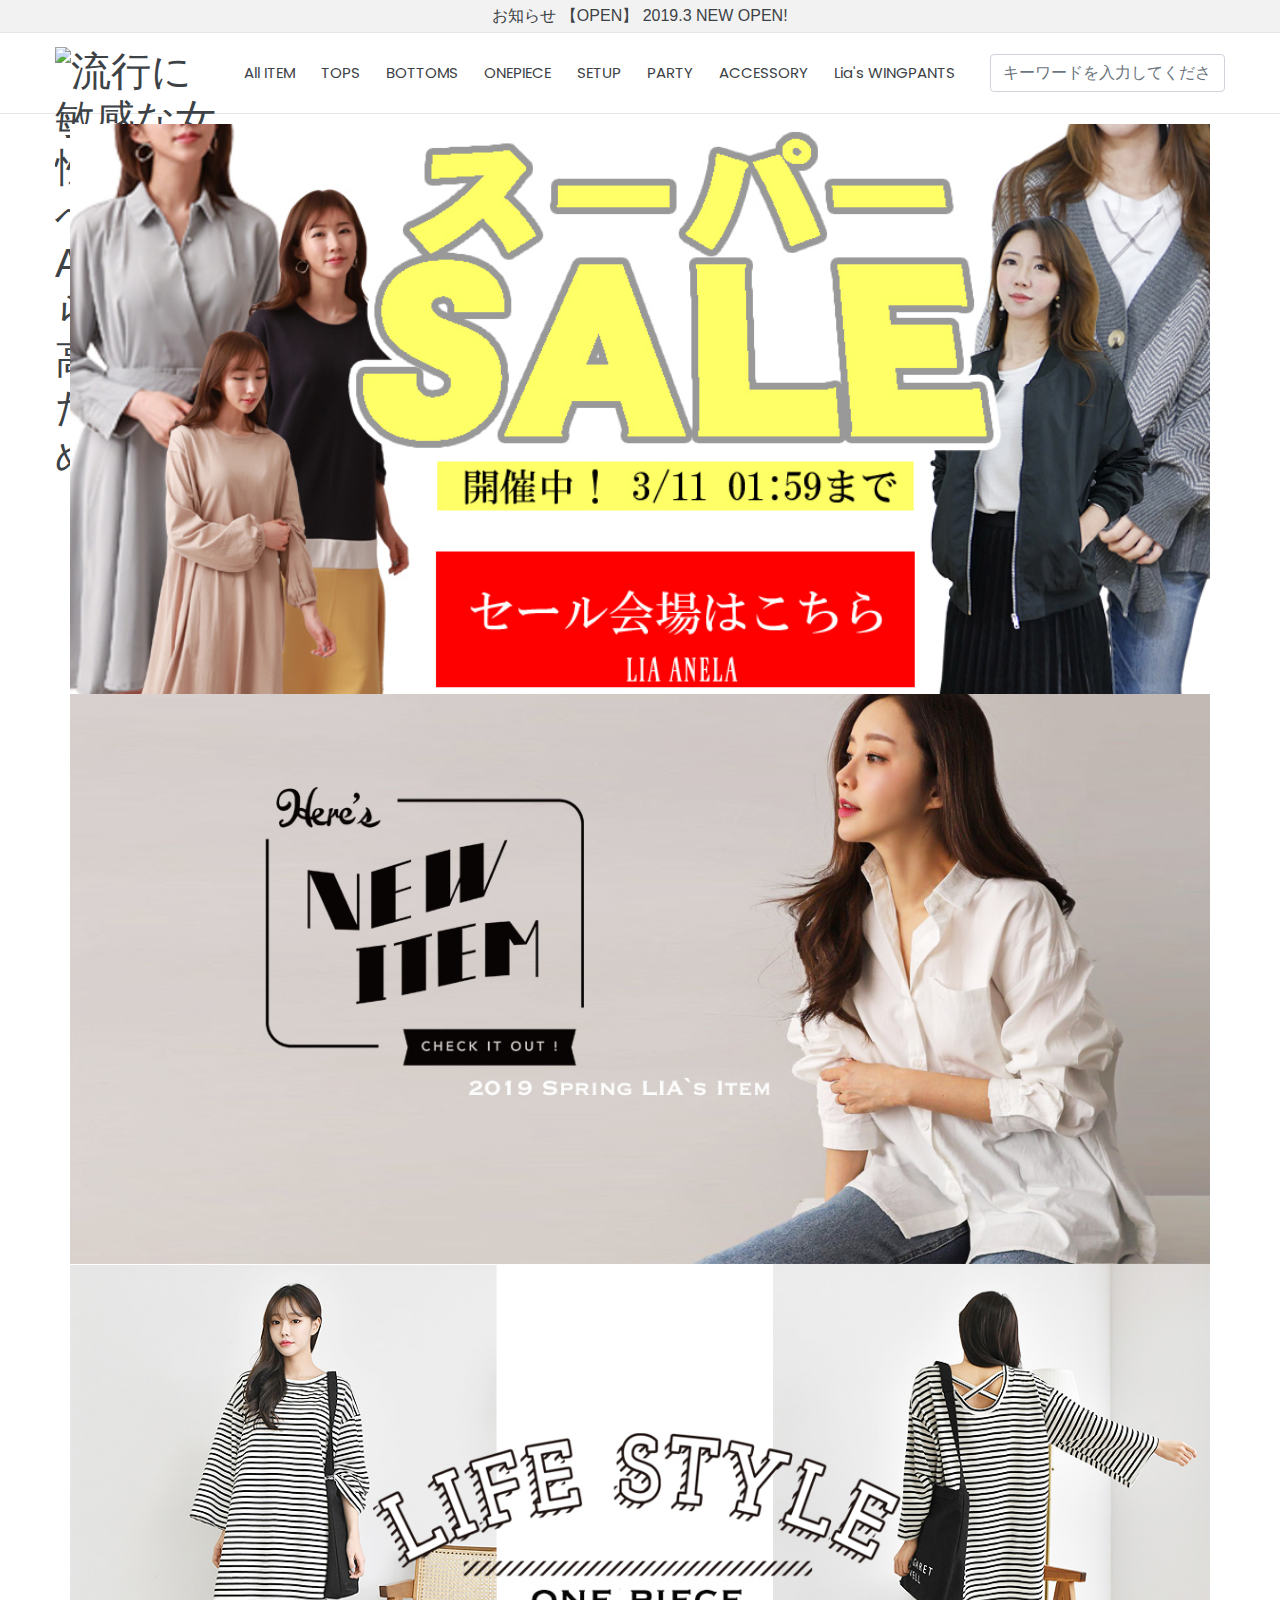
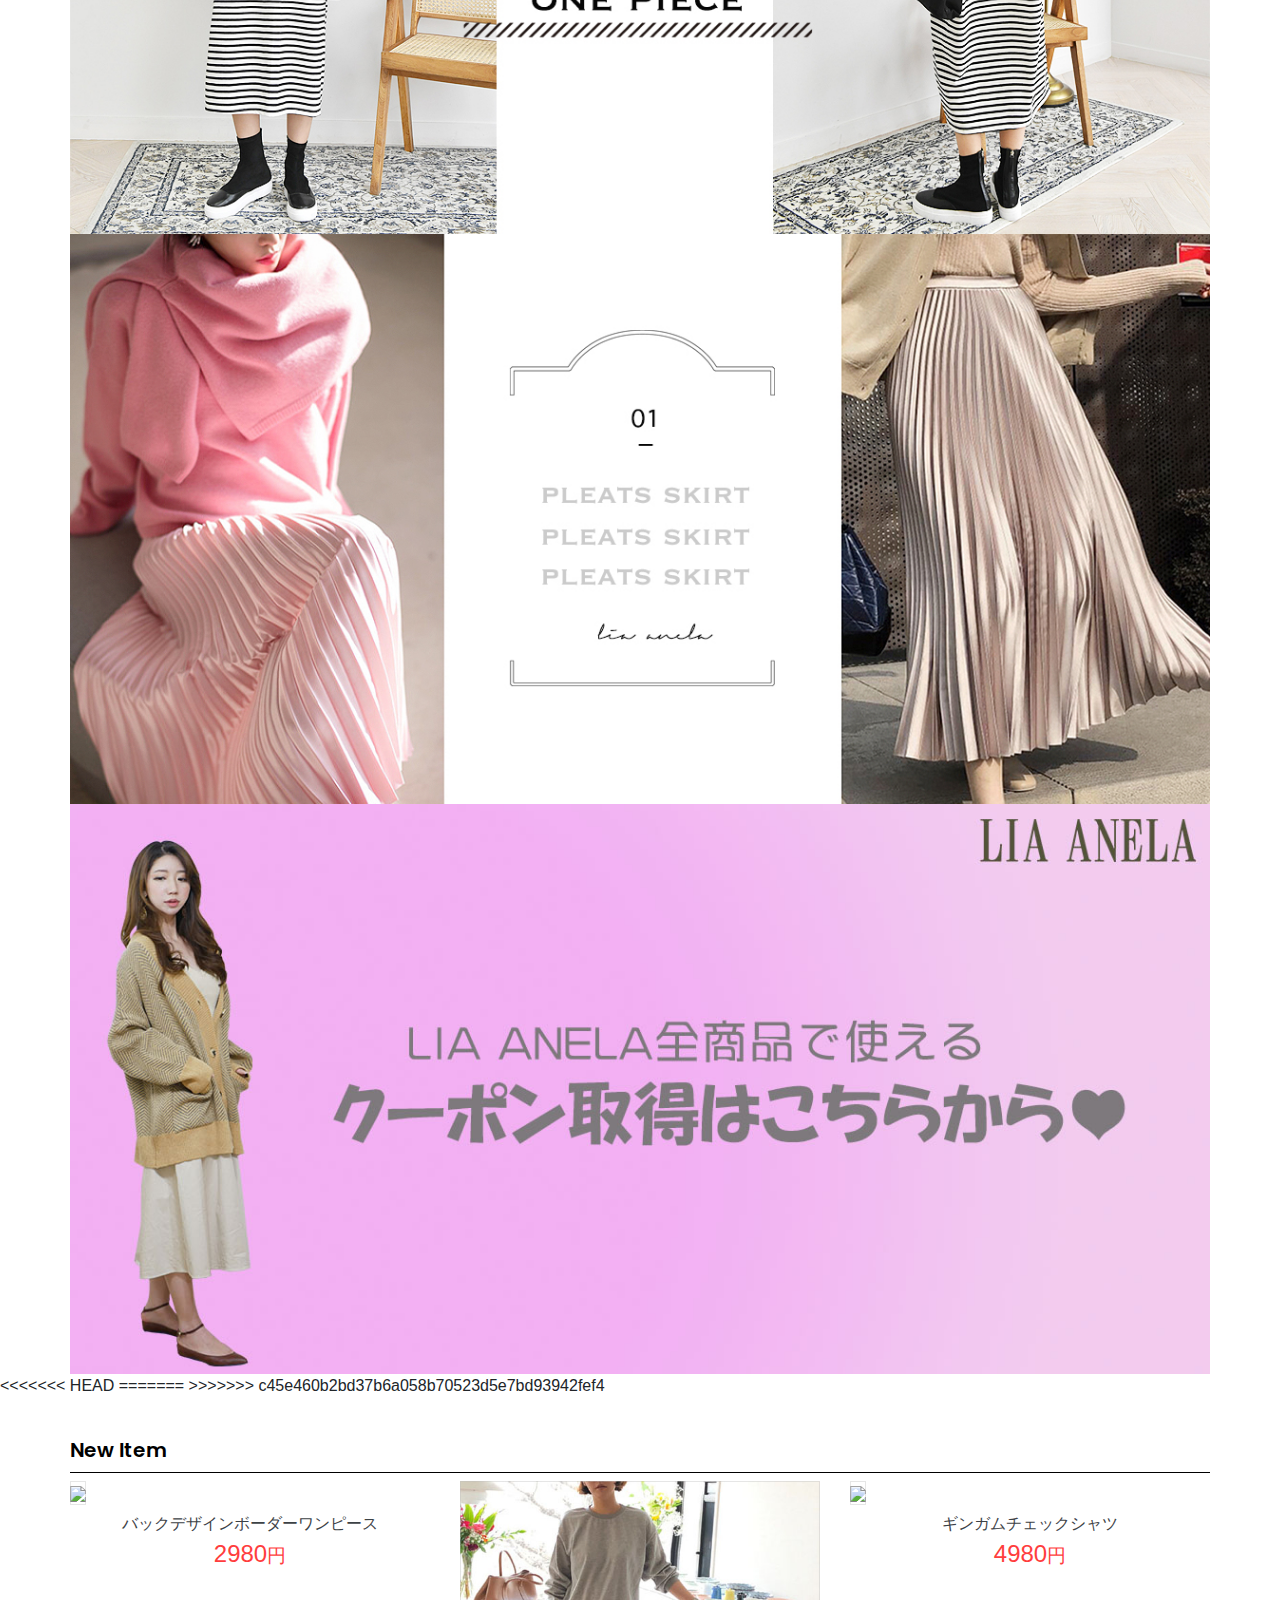
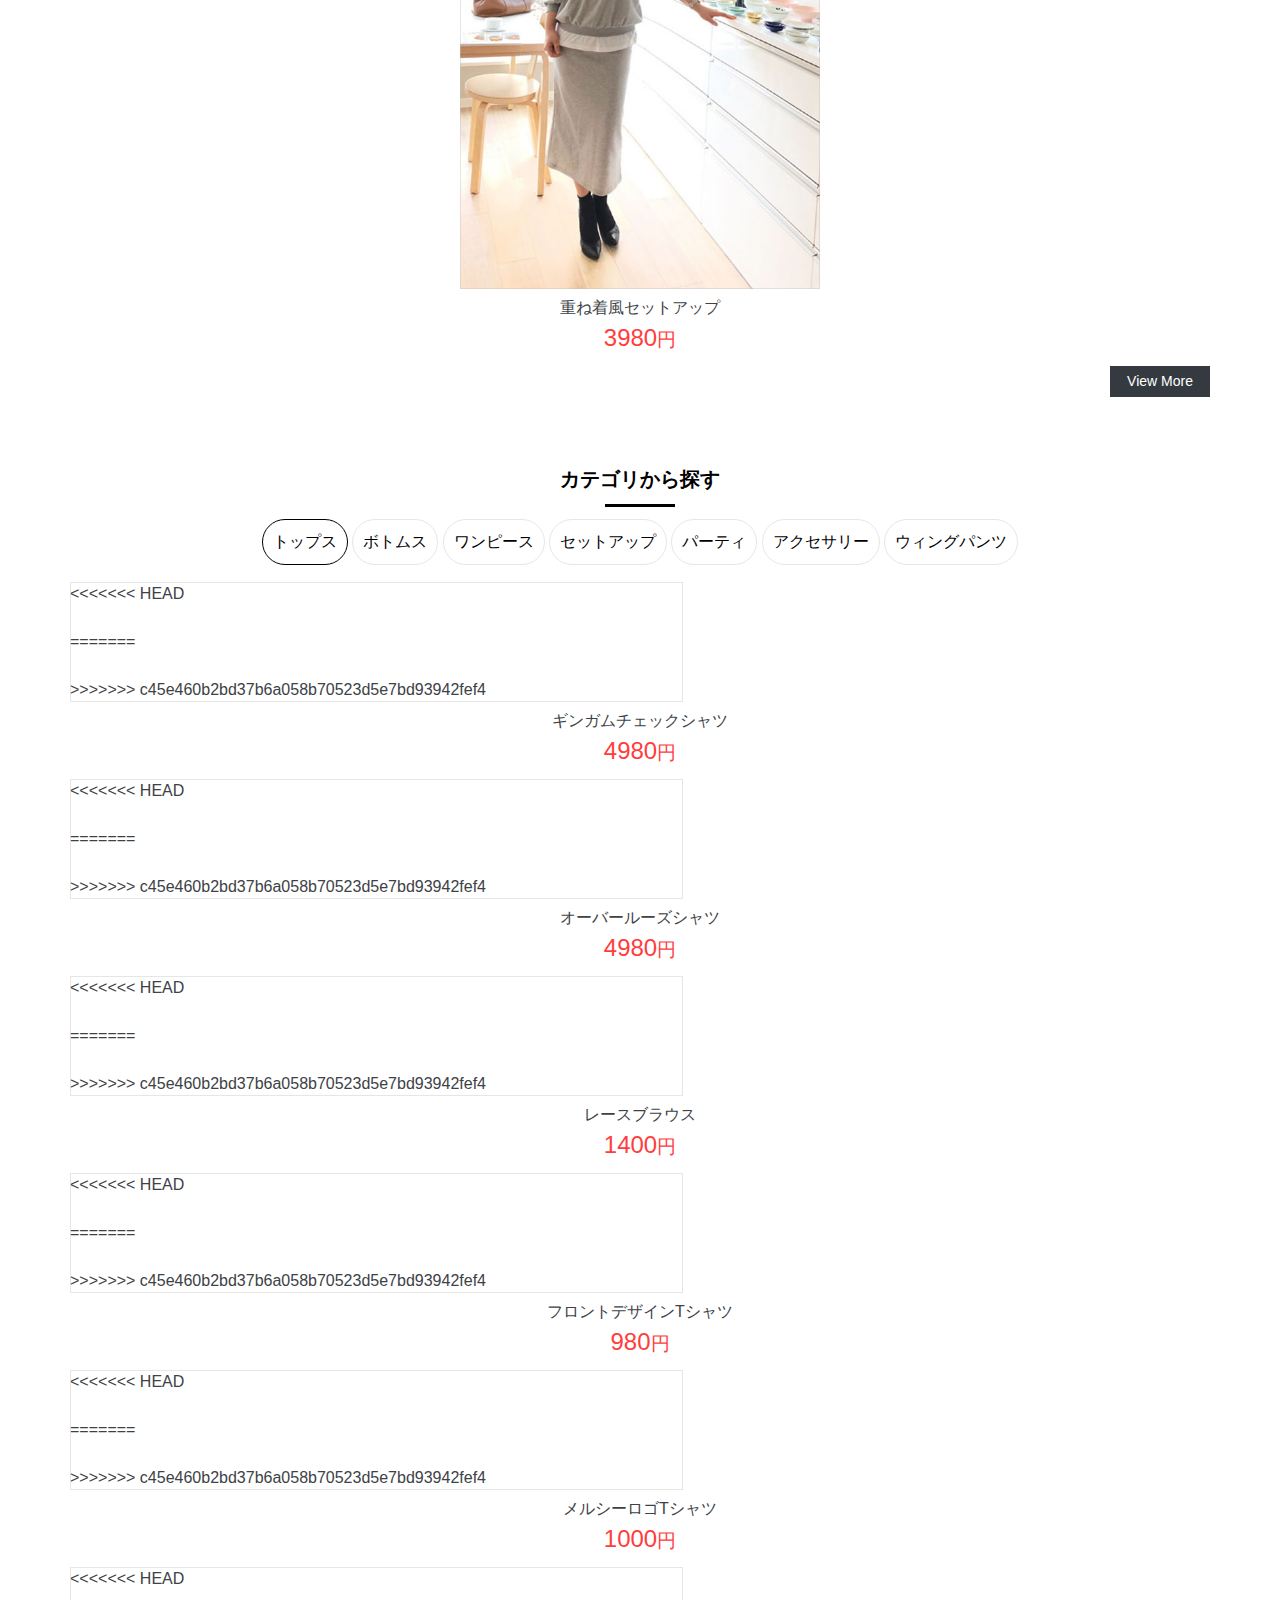
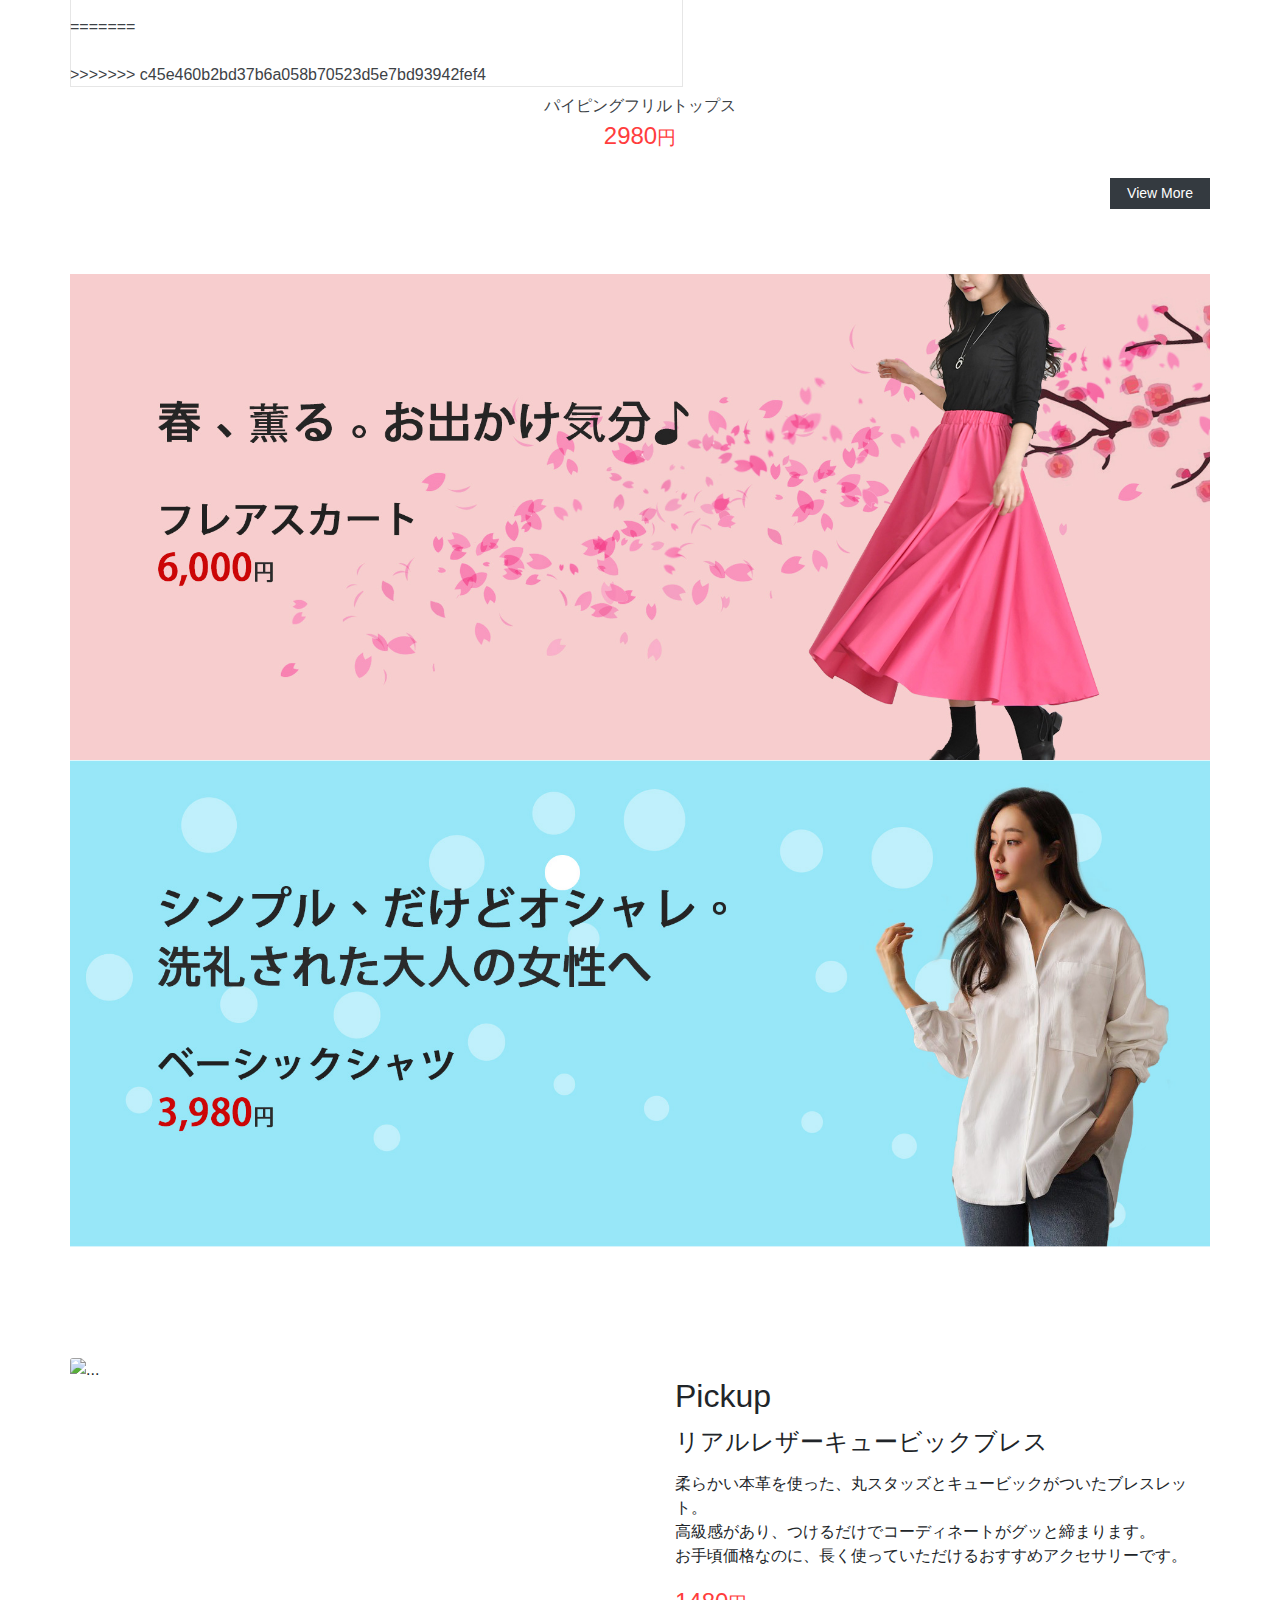
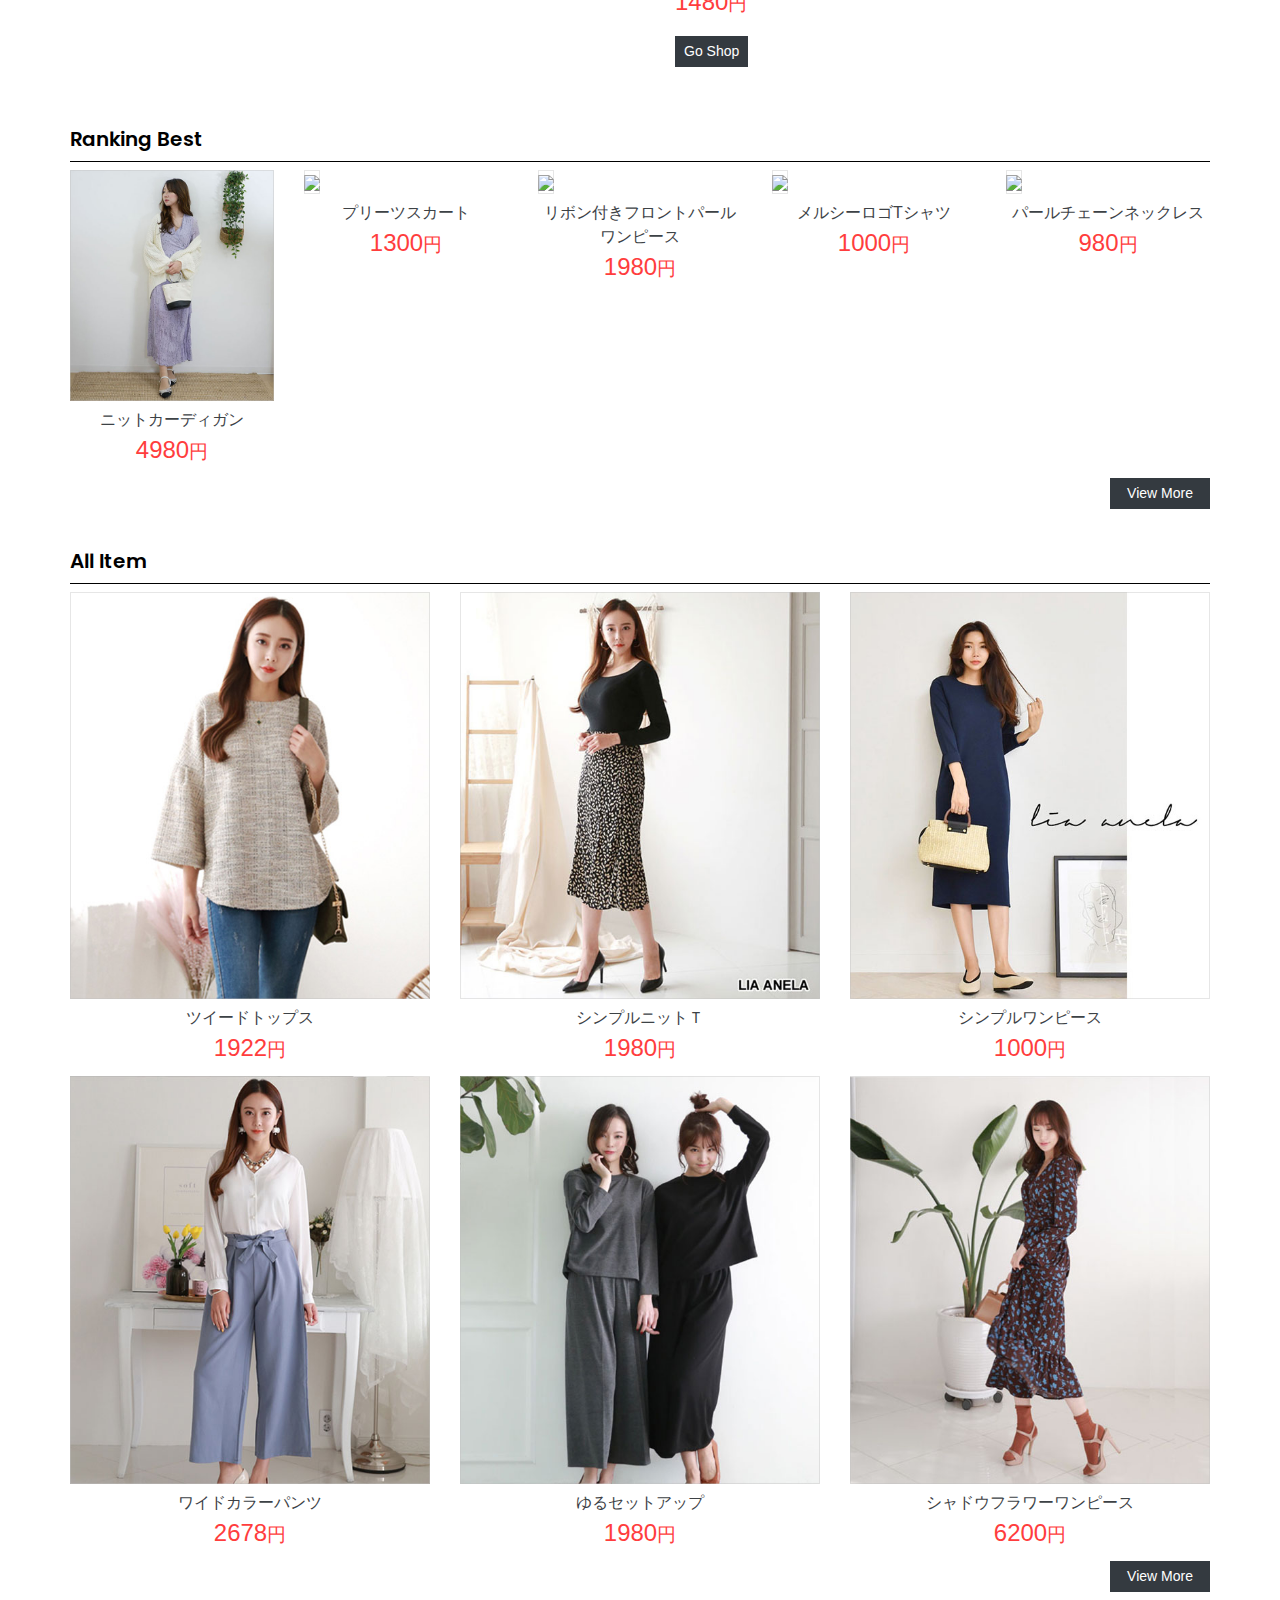
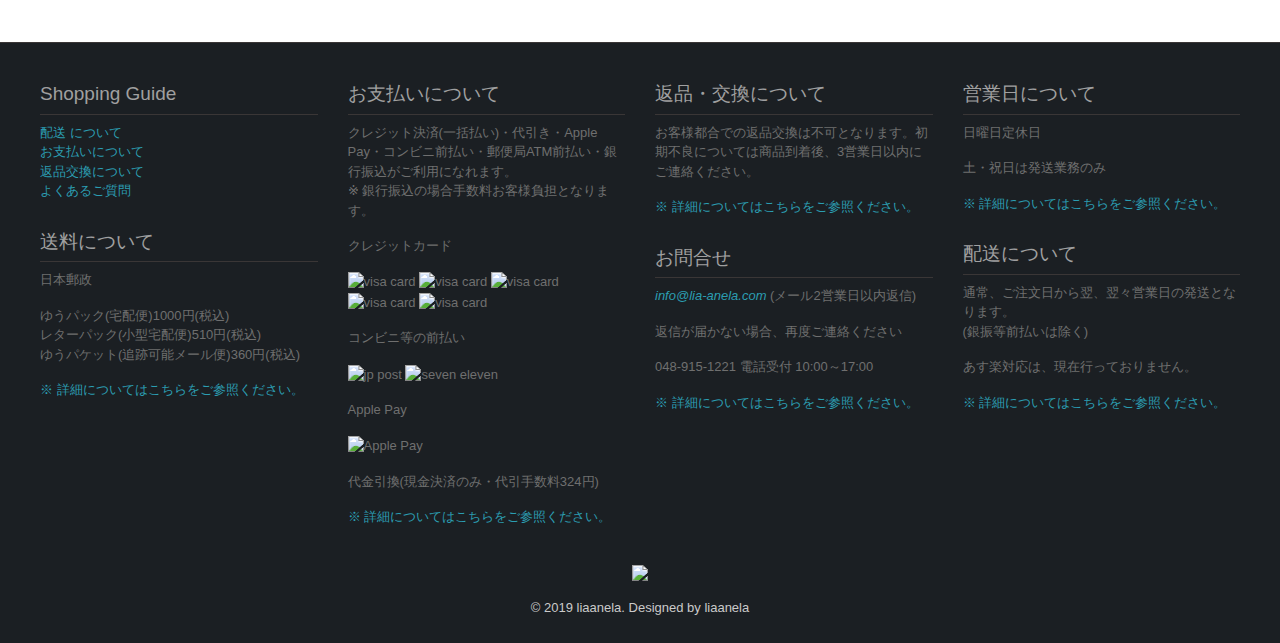
==== commit 038aa1d4: "dd" ====
--- a/index.html
+++ b/index.html
@@ -15,25 +15,12 @@
   <link rel="stylesheet" href="common/css/owl.theme.default.min.css">
   <link rel="stylesheet" href="common/css/owl.carousel.min.css">
   <link href="https://fonts.googleapis.com/css?family=Poppins" rel="stylesheet">  
-  <style>
-  @media (max-width: 576px) {
-    .col-6,
-    .col-12 {padding: 0 5px}
-    .txt-price {font-size: 1rem}
-    .container-mobile {
-      padding-left:25px !important;
-      padding-right:25px !important;
-    }
-  }  
-  .txt-account {margin-bottom: 20px}
-  </style>
 </head>
-<body>
-
+<body class="main">
 <header>
   <!-- announce -->
   <section class="container-fluid inner-header-announce text-center">
-      <a href="#" class="notice">お知らせ 【OPEN】 2019.3 NEW OPEN!</a>
+      <a href="#" class="notice">お知らせ 【OPEN】 2019.3 NEW OPEN!</a><span class="timer" id="time"></span>
   </section> 
   <!--// announce -->
   <!-- util -->
@@ -157,31 +144,31 @@
 <section class="container bigcarosel-top">
   <div class="big-carousel-top owl-theme">
     <div>  
-      <a href="https://item.rakuten.co.jp/liaanela/01081912398/">
+      <a href="https://item.rakuten.co.jp/liaanela/c/0000000149/" target="_top">
         <img src="images/bana-/sale1.jpg" width="100%" alt="">
       </a>
     </div>
 
     <div>  
-      <a href="https://item.rakuten.co.jp/liaanela/01081912398/">
+      <a href="https://item.rakuten.co.jp/liaanela/01081912398/" target="_top">
         <img src="images/slides/bana1.jpg" width="100%" alt="ベーシックシャツ">
       </a>
     </div>
     
     <div>  
-        <a href="https://item.rakuten.co.jp/liaanela/c/0000000106/">
+        <a href="https://item.rakuten.co.jp/liaanela/c/0000000106/" target="_top">
           <img src="images/bana-/b-3.jpg" width="100%" alt="ワンピース">
         </a>
       </div>
         
     <div>  
-        <a href="https://item.rakuten.co.jp/liaanela/c/0000000114/">
+        <a href="https://item.rakuten.co.jp/liaanela/c/0000000114/" target="_top">
           <img src="images/bana-/b-4.jpg" width="100%"alt="スカート">
         </a>
       </div>
               
     <div>  
-        <a href="https://coupon.rakuten.co.jp/getCoupon?getkey=VEVaUS1HUlNFLTFFUVYtWVgzMw--&rt=">
+        <a href="https://coupon.rakuten.co.jp/getCoupon?getkey=VEVaUS1HUlNFLTFFUVYtWVgzMw--&rt=" target="_top">
           <img src="images/bana-/b-5.jpg" width="100%"alt="20％OFFクーポン">
         </a>
       </div>
@@ -201,21 +188,25 @@
   
 </section> 
 <!--// slides area --> 
+<<<<<<< HEAD
+=======
+<!-- top banner area -->
+
+>>>>>>> c45e460b2bd37b6a058b70523d5e7bd93942fef4
 
 <sction class="section-newItems">
     <div class="tit-area container">
       <h1 class="tit float-left">New Item</h1>
-      <a href="https://item.rakuten.co.jp/liaanela/c/0000000141/" class="float-right more">More</a><br>
     </div>
     <div class="newItems-area"> 
         <div class="container container-mobile">
-            <ul class="row list-unstyled list-items">
+            <ul class="row list-unstyled list-items mgb0">
               <li class="col-sm col-12">
                 <a href="https://item.rakuten.co.jp/liaanela/01231912399/" class="item">
                     <img src="images/new-item/new-item-01.jpg" width="100%"  max-width="340px">
                 </a>
-                <div class="txt-account">
-                  <a href="#">
+                <div class="txt-account text-center">
+                  <a href="https://item.rakuten.co.jp/liaanela/01231912399/">
                   <span class="txt-product">バックデザインボーダーワンピース</span>
                   </a>
                   <span class="d-block txt-price">2980<small>円</small></span>
@@ -225,8 +216,8 @@
                 <a href="https://item.rakuten.co.jp/liaanela/01371912422/" class="item">
                   <img src="images/new-item/new-item-02.jpg" width="100%"  max-width="340px">
                 </a>
-                <div class="txt-account">
-                  <a href="#">
+                <div class="txt-account text-center">
+                  <a href="https://item.rakuten.co.jp/liaanela/01371912422/">
                   <span class="txt-product">重ね着風セットアップ</span>
                   </a>
                   <span class="d-block txt-price">3980<small>円</small></span>
@@ -237,14 +228,17 @@
                 <a href="https://item.rakuten.co.jp/liaanela/01081913407/" class="item">
                   <img src="images/new-item/new-item-03.jpg" width="100%"  max-width="340px">
                 </a>
-                <div class="txt-account">
-                  <a href="#">
+                <div class="txt-account text-center">
+                  <a href="https://item.rakuten.co.jp/liaanela/01081913407/">
                   <span class="txt-product">ギンガムチェックシャツ</span>
                   </a>
                   <span class="d-block txt-price">4980<small>円</small></span>
                 </div>
             </li>
             </ul>
+            <div class="text-right">
+            <a href="https://item.rakuten.co.jp/liaanela/c/0000000141/" class="btn btn-dark btn-sm btn-more"><i class="fas fa-arrow-right"></i> View More</a>
+            </div>
           </div>
     </div>
 </sction>
@@ -282,26 +276,34 @@
   <div class="tab-content">
     <!-- top -->
     <div class="top tabcontent" id="top">
-      <div class="container">
+      <div class="container inner-container">
         <div class="main-carousel-1 owl-theme">
           <!--1-->
           <div class="carousel-cell">
             <a href="https://item.rakuten.co.jp/liaanela/01081913407/" class="item">
+<<<<<<< HEAD
               <img class="lazyload img-responsive" data-original="images/top/top-item-01.jpg" width="100%">
-            </a>
-                <div class="txt-account">
-                  <a href="https://item.rakuten.co.jp/liaanela/01081913407/">
-                  <span class="txt-product">ギンガムチェックシャツ</span>
-                  </a>
-                  <span class="d-block txt-price">4980<small>円</small></span>
-                </div>              
+=======
+              <img class="lazyload" data-src="images/top/top-item-01.jpg" width="100%">
+>>>>>>> c45e460b2bd37b6a058b70523d5e7bd93942fef4
+            </a>
+            <div class="txt-account text-center">
+              <a href="https://item.rakuten.co.jp/liaanela/01081913407/">
+              <span class="txt-product">ギンガムチェックシャツ</span>
+              </a>
+              <span class="d-block txt-price">4980<small>円</small></span>
+            </div>              
           </div>
           <!--2-->
           <div class="carousel-cell">
             <a href="https://item.rakuten.co.jp/liaanela/01081913408/" class="item">
+<<<<<<< HEAD
               <img class="lazyload img-responsive" data-original="images/top/top-item-02.jpg" width="100%">
-            </a>
-                <div class="txt-account">
+=======
+              <img class="lazyload" data-src="images/top/top-item-02.jpg" width="100%">
+>>>>>>> c45e460b2bd37b6a058b70523d5e7bd93942fef4
+            </a>
+                <div class="txt-account text-center">
                   <a href="https://item.rakuten.co.jp/liaanela/01081913408/">
                   <span class="txt-product">オーバールーズシャツ</span>
                   </a>
@@ -311,9 +313,13 @@
           <!--3-->
           <div class="carousel-cell">
             <a href="https://item.rakuten.co.jp/liaanela/01091912365/" class="item">
+<<<<<<< HEAD
               <img class="lazyload img-responsive" data-original="images/top/top-item-03.jpg" width="100%">
-            </a>
-                <div class="txt-account">
+=======
+              <img class="lazyload" data-src="images/top/top-item-03.jpg" width="100%">
+>>>>>>> c45e460b2bd37b6a058b70523d5e7bd93942fef4
+            </a>
+                <div class="txt-account text-center">
                   <a href="https://item.rakuten.co.jp/liaanela/01091912365/">
                   <span class="txt-product">レースブラウス</span>
                   </a>
@@ -323,9 +329,13 @@
           <!--4-->
           <div class="carousel-cell">
             <a href="https://item.rakuten.co.jp/liaanela/01061912356" class="item">
+<<<<<<< HEAD
               <img class="lazyload img-responsive" data-original="images/top/top-item-04.jpg" width="100%">
-            </a>
-                <div class="txt-account">
+=======
+              <img class="lazyload" data-src="images/top/top-item-04.jpg" width="100%">
+>>>>>>> c45e460b2bd37b6a058b70523d5e7bd93942fef4
+            </a>
+                <div class="txt-account text-center">
                   <a href="https://item.rakuten.co.jp/liaanela/01061912356">
                   <span class="txt-product">フロントデザインTシャツ</span>
                   </a>
@@ -335,9 +345,13 @@
           <!--5-->
           <div class="carousel-cell">
             <a href="https://item.rakuten.co.jp/liaanela/01061912380/" class="item">
+<<<<<<< HEAD
               <img class="lazyload img-responsive" data-original="images/top/top-item-05.jpg" width="100%">
-            </a>
-                <div class="txt-account">
+=======
+              <img class="lazyload" data-src="images/top/top-item-05.jpg" width="100%">
+>>>>>>> c45e460b2bd37b6a058b70523d5e7bd93942fef4
+            </a>
+                <div class="txt-account text-center">
                   <a href="https://item.rakuten.co.jp/liaanela/01061912380/">
                   <span class="txt-product">メルシーロゴTシャツ</span>
                   </a>
@@ -347,9 +361,13 @@
           <!--6-->
           <div class="carousel-cell">
             <a href="https://item.rakuten.co.jp/liaanela/01061912380/" class="item">
+<<<<<<< HEAD
               <img class="lazyload img-responsive" data-original="images/top/top-item-06.jpg" width="100%">
-            </a>
-                <div class="txt-account">
+=======
+              <img class="lazyload" data-src="images/top/top-item-06.jpg" width="100%">
+>>>>>>> c45e460b2bd37b6a058b70523d5e7bd93942fef4
+            </a>
+                <div class="txt-account text-center">
                   <a href="https://item.rakuten.co.jp/liaanela/01061912380/">
                   <span class="txt-product">パイピングフリルトップス</span>
                   </a>
@@ -357,18 +375,25 @@
                 </div>              
           </div>
         </div>
+        <div class="btn-more-area">
+        <a href="https://item.rakuten.co.jp/liaanela/c/0000000104/" class="btn btn-dark btn-sm btn-more"><i class="fas fa-arrow-right"></i> View More</a>
+        </div>
       </div>
     </div>
     <!-- bottom -->
     <div class="bottom tabcontent" id="bottom">
-      <div class="container">
+      <div class="container inner-container">
         <div class="main-carousel-2 owl-theme">
           <!-- 1 -->
           <div class="carousel-cell">
             <a href="https://item.rakuten.co.jp/liaanela/01211912417/" class="item">
+<<<<<<< HEAD
               <img class="lazyload img-responsive" data-original="images/bottom/bottom-item-01.jpg" width="100%">
-            </a>
-                <div class="txt-account">
+=======
+              <img class="lazyload" data-src="images/bottom/bottom-item-01.jpg" width="100%">
+>>>>>>> c45e460b2bd37b6a058b70523d5e7bd93942fef4
+            </a>
+                <div class="txt-account text-center">
                   <a href="https://item.rakuten.co.jp/liaanela/01211912417/">
                   <span class="txt-name">ミモレ丈ニットフレアスカート</span>
                   </a>
@@ -378,9 +403,13 @@
           <!-- 2 -->
           <div class="carousel-cell">
             <a href="https://item.rakuten.co.jp/liaanela/01211912374/" class="item">
+<<<<<<< HEAD
               <img class="lazyload img-responsive" data-original="images/bottom/bottom-item-02.jpg" width="100%">
-            </a>
-                <div class="txt-account">
+=======
+              <img class="lazyload" data-src="images/bottom/bottom-item-02.jpg" width="100%">
+>>>>>>> c45e460b2bd37b6a058b70523d5e7bd93942fef4
+            </a>
+                <div class="txt-account text-center">
                   <a href="https://item.rakuten.co.jp/liaanela/01211912374/">
                   <span class="txt-product">クリンクルスカート</span>
                   </a>
@@ -390,9 +419,13 @@
           <!-- 3 -->
           <div class="carousel-cell">
             <a href="https://item.rakuten.co.jp/liaanela/01211912406/" class="item">
+<<<<<<< HEAD
               <img class="lazyload img-responsive" data-original="images/bottom/bottom-item-03.jpg" width="100%">
-            </a>
-                <div class="txt-account">
+=======
+              <img class="lazyload" data-src="images/bottom/bottom-item-03.jpg" width="100%">
+>>>>>>> c45e460b2bd37b6a058b70523d5e7bd93942fef4
+            </a>
+                <div class="txt-account text-center">
                   <a href="https://item.rakuten.co.jp/liaanela/01211912406/">
                   <span class="txt-product">クリンクルフレアスカート</span>
                   </a>
@@ -402,9 +435,13 @@
           <!-- 4 -->
           <div class="carousel-cell">
             <a href="https://item.rakuten.co.jp/liaanela/01211912368/" class="item">
+<<<<<<< HEAD
               <img class="lazyload img-responsive" data-original="images/bottom/bottom-item-04.jpg" width="100%">
-            </a>
-                <div class="txt-account">
+=======
+              <img class="lazyload" data-src="images/bottom/bottom-item-04.jpg" width="100%">
+>>>>>>> c45e460b2bd37b6a058b70523d5e7bd93942fef4
+            </a>
+                <div class="txt-account text-center">
                   <a href="https://item.rakuten.co.jp/liaanela/01211912368/">
                   <span class="txt-product">ドットレーススカート</span>
                   </a>
@@ -414,21 +451,29 @@
           <!-- 5 -->
           <div class="carousel-cell">
             <a href="https://item.rakuten.co.jp/liaanela/01211822271/" class="item">
+<<<<<<< HEAD
               <img class="lazyload img-responsive" data-original="images/bottom/bottom-item-05.jpg" width="100%">
-            </a>
-                <div class="txt-account">
+=======
+              <img class="lazyload" data-src="images/bottom/bottom-item-05.jpg" width="100%">
+>>>>>>> c45e460b2bd37b6a058b70523d5e7bd93942fef4
+            </a>
+                <div class="txt-account text-center">
                   <a href="https://item.rakuten.co.jp/liaanela/01211822271/">
                   <span class="txt-product">リバーシブルベロアプリーツスカート</span>
                   </a>
                   <span class="d-block txt-price">4980<small>円</small></span>
                 </div>              
           </div>
-          <!-- 5 -->
+          <!-- 6 -->
           <div class="carousel-cell">
             <a href="https://item.rakuten.co.jp/liaanela/01211912418/" class="item">
+<<<<<<< HEAD
               <img class="lazyload img-responsive" data-original="images/bottom/bottom-item-06.jpg" width="100%">
-            </a>
-                <div class="txt-account">
+=======
+              <img class="lazyload" data-src="images/bottom/bottom-item-06.jpg" width="100%">
+>>>>>>> c45e460b2bd37b6a058b70523d5e7bd93942fef4
+            </a>
+                <div class="txt-account text-center">
                   <a href="https://item.rakuten.co.jp/liaanela/01211912418/">
                   <span class="txt-product">ピンタックスカート</span>
                   </a>
@@ -436,18 +481,25 @@
                 </div>              
           </div>
         </div>
+        <div class="btn-more-area">
+          <a href="https://item.rakuten.co.jp/liaanela/c/0000000105/" class="btn btn-dark btn-sm btn-more"><i class="fas fa-arrow-right"></i> View More</a>
+          </div>
       </div>
     </div>
 
     <!-- onepice -->
     <div class="onepice tabcontent" id="onepice">
-      <div class="container">
+      <div class="container inner-container">
         <div class="main-carousel-3 owl-theme">
           <div class="carousel-cell">
             <a href="https://item.rakuten.co.jp/liaanela/01231912355/" class="item">
+<<<<<<< HEAD
               <img class="lazyload img-responsive" data-original="images/onepice/item-onepice-01.jpg" width="100%">
-            </a>
-                <div class="txt-account">
+=======
+              <img class="lazyload" data-src="images/onepice/item-onepice-01.jpg" width="100%">
+>>>>>>> c45e460b2bd37b6a058b70523d5e7bd93942fef4
+            </a>
+                <div class="txt-account text-center">
                   <a href="https://item.rakuten.co.jp/liaanela/01231912355/">
                   <span class="txt-name">リボン付き大花柄ワンピース</span>
                   </a>
@@ -456,9 +508,13 @@
           </div>
           <div class="carousel-cell">
             <a href="https://item.rakuten.co.jp/liaanela/01231912376/" class="item">
+<<<<<<< HEAD
               <img class="lazyload img-responsive" data-original="images/onepice/item-onepice-02.jpg" width="100%">
-            </a>
-                <div class="txt-account">
+=======
+              <img class="lazyload" data-src="images/onepice/item-onepice-02.jpg" width="100%">
+>>>>>>> c45e460b2bd37b6a058b70523d5e7bd93942fef4
+            </a>
+                <div class="txt-account text-center">
                   <a href="https://item.rakuten.co.jp/liaanela/01231912376/">
                   <span class="txt-product">リボン付きフロントパールワンピース</span>
                   </a>
@@ -467,9 +523,13 @@
           </div>
           <div class="carousel-cell">
             <a href="https://item.rakuten.co.jp/liaanela/01231912404/" class="item">
+<<<<<<< HEAD
               <img class="lazyload img-responsive" data-original="images/onepice/item-onepice-03.jpg" width="100%">
-            </a>
-                <div class="txt-account">
+=======
+              <img class="lazyload" data-src="images/onepice/item-onepice-03.jpg" width="100%">
+>>>>>>> c45e460b2bd37b6a058b70523d5e7bd93942fef4
+            </a>
+                <div class="txt-account text-center">
                   <a href="https://item.rakuten.co.jp/liaanela/01231912404/">
                   <span class="txt-product">2wayリボンワンピース</span>
                   </a>
@@ -478,9 +538,13 @@
           </div>
           <div class="carousel-cell">
             <a href="https://item.rakuten.co.jp/liaanela/01231912399/" class="item">
+<<<<<<< HEAD
               <img class="lazyload img-responsive" data-original="images/onepice/item-onepice-04.jpg" width="100%">
-            </a>
-                <div class="txt-account">
+=======
+              <img class="lazyload" data-src="images/onepice/item-onepice-04.jpg" width="100%">
+>>>>>>> c45e460b2bd37b6a058b70523d5e7bd93942fef4
+            </a>
+                <div class="txt-account text-center">
                   <a href="https://item.rakuten.co.jp/liaanela/01231912399/">
                   <span class="txt-product">バックデザインボーダーワンピース</span>
                   </a>
@@ -489,9 +553,13 @@
           </div>
           <div class="carousel-cell">
             <a href="https://item.rakuten.co.jp/liaanela/01231912358-1/" class="item">
+<<<<<<< HEAD
               <img class="lazyload img-responsive" data-original="images/onepice/item-onepice-05.jpg" width="100%">
-            </a>
-                <div class="txt-account">
+=======
+              <img class="lazyload" data-src="images/onepice/item-onepice-05.jpg" width="100%">
+>>>>>>> c45e460b2bd37b6a058b70523d5e7bd93942fef4
+            </a>
+                <div class="txt-account text-center">
                   <a href="https://item.rakuten.co.jp/liaanela/01231912358-1/">
                   <span class="txt-product">3色切り替えワンピース</span>
                   </a>
@@ -500,9 +568,13 @@
           </div>
           <div class="carousel-cell">
             <a href="https://item.rakuten.co.jp/liaanela/01231812127/" class="item">
+<<<<<<< HEAD
               <img class="lazyload img-responsive" data-original="images/onepice/item-onepice-06.jpg" width="100%">
-            </a>
-                <div class="txt-account">
+=======
+              <img class="lazyload" data-src="images/onepice/item-onepice-06.jpg" width="100%">
+>>>>>>> c45e460b2bd37b6a058b70523d5e7bd93942fef4
+            </a>
+                <div class="txt-account text-center">
                   <a href="https://item.rakuten.co.jp/liaanela/01231812127/">
                   <span class="txt-product">フラワーシースルーワンピース</span>
                   </a>
@@ -510,18 +582,25 @@
                 </div>              
           </div>
         </div>  
+        <div class="btn-more-area">
+          <a href="https://item.rakuten.co.jp/liaanela/c/0000000106/" class="btn btn-dark btn-sm btn-more"><i class="fas fa-arrow-right"></i> View More</a>
+          </div>
       </div>
     </div>
 
     <!-- setup -->
     <div class="setup tabcontent" id="setup">
-      <div class="container">
+      <div class="container inner-container">
         <div class="main-carousel-4 owl-theme">
           <div class="carousel-cell">
             <a href="https://item.rakuten.co.jp/liaanela/01371912422/" class="item">
+<<<<<<< HEAD
               <img class="lazyload img-responsive" data-original="images/setup/item-setup-01.jpg" width="100%">
-            </a>
-                <div class="txt-account">
+=======
+              <img class="lazyload" data-src="images/setup/item-setup-01.jpg" width="100%">
+>>>>>>> c45e460b2bd37b6a058b70523d5e7bd93942fef4
+            </a>
+                <div class="txt-account text-center">
                   <a href="https://item.rakuten.co.jp/liaanela/01371912422/">
                   <span class="txt-name">重ね着風セットアップ</span>
                   </a>
@@ -530,9 +609,13 @@
           </div>
           <div class="carousel-cell">
             <a href="https://item.rakuten.co.jp/liaanela/01371912379/" class="item">
+<<<<<<< HEAD
               <img class="lazyload img-responsive" data-original="images/setup/item-setup-02.jpg" width="100%">
-            </a>
-                <div class="txt-account">
+=======
+              <img class="lazyload" data-src="images/setup/item-setup-02.jpg" width="100%">
+>>>>>>> c45e460b2bd37b6a058b70523d5e7bd93942fef4
+            </a>
+                <div class="txt-account text-center">
                   <a href="https://item.rakuten.co.jp/liaanela/01371912379/">
                   <span class="txt-product">サイドパールセットアップ</span>
                   </a>
@@ -541,9 +624,13 @@
           </div>
           <div class="carousel-cell">
             <a href="https://item.rakuten.co.jp/liaanela/01371822116/" class="item">
+<<<<<<< HEAD
               <img class="lazyload img-responsive" data-original="images/setup/item-setup-03.jpg" width="100%">
-            </a>
-                <div class="txt-account">
+=======
+              <img class="lazyload" data-src="images/setup/item-setup-03.jpg" width="100%">
+>>>>>>> c45e460b2bd37b6a058b70523d5e7bd93942fef4
+            </a>
+                <div class="txt-account text-center">
                   <a href="https://item.rakuten.co.jp/liaanela/01371822116/">
                   <span class="txt-product">ブラックドットセットアップ</span>
                   </a>
@@ -552,9 +639,13 @@
           </div>
           <div class="carousel-cell">
             <a href="https://item.rakuten.co.jp/liaanela/01371912414/" class="item">
+<<<<<<< HEAD
               <img class="lazyload img-responsive" data-original="images/setup/item-setup-04.jpg" width="100%">
-            </a>
-                <div class="txt-account">
+=======
+              <img class="lazyload" data-src="images/setup/item-setup-04.jpg" width="100%">
+>>>>>>> c45e460b2bd37b6a058b70523d5e7bd93942fef4
+            </a>
+                <div class="txt-account text-center">
                   <a href="https://item.rakuten.co.jp/liaanela/01371912414/">
                   <span class="txt-product">ベストニットアップ</span>
                   </a>
@@ -563,9 +654,13 @@
           </div>
           <div class="carousel-cell">
             <a href="https://item.rakuten.co.jp/liaanela/01371912416/" class="item">
+<<<<<<< HEAD
               <img class="lazyload img-responsive" data-original="images/setup/item-setup-05.jpg" width="100%">
-            </a>
-                <div class="txt-account">
+=======
+              <img class="lazyload" data-src="images/setup/item-setup-05.jpg" width="100%">
+>>>>>>> c45e460b2bd37b6a058b70523d5e7bd93942fef4
+            </a>
+                <div class="txt-account text-center">
                   <a href="https://item.rakuten.co.jp/liaanela/01371912416/">
                   <span class="txt-product">ケーブルニットアップ</span>
                   </a>
@@ -574,9 +669,13 @@
           </div>
           <div class="carousel-cell">
             <a href="https://item.rakuten.co.jp/liaanela/01371822231/" class="item">
+<<<<<<< HEAD
               <img class="lazyload img-responsive" data-original="images/setup/item-setup-06.jpg" width="100%">
-            </a>
-                <div class="txt-account">
+=======
+              <img class="lazyload" data-src="images/setup/item-setup-06.jpg" width="100%">
+>>>>>>> c45e460b2bd37b6a058b70523d5e7bd93942fef4
+            </a>
+                <div class="txt-account text-center">
                   <a href="https://item.rakuten.co.jp/liaanela/01371822231/">
                   <span class="txt-product">ゆるセットアップ</span>
                   </a>
@@ -584,18 +683,25 @@
                 </div>              
           </div>
         </div>
+        <div class="btn-more-area">
+          <a href="https://item.rakuten.co.jp/liaanela/c/0000000107/" class="btn btn-dark btn-sm btn-more"><i class="fas fa-arrow-right"></i> View More</a>
+          </div>
       </div>
     </div>  
 
     <!-- party -->
     <div class="party tabcontent" id="party">
-      <div class="container">
+      <div class="container inner-container">
         <div class="main-carousel-5 owl-theme">
           <div class="carousel-cell">
             <a href="https://item.rakuten.co.jp/liaanela/01241811010/" class="item">
+<<<<<<< HEAD
               <img class="lazyload img-responsive" data-original="images/party/item-party-01.png" width="100%">
-            </a>
-                <div class="txt-account">
+=======
+              <img class="lazyload" data-src="images/party/item-party-01.png" width="100%">
+>>>>>>> c45e460b2bd37b6a058b70523d5e7bd93942fef4
+            </a>
+                <div class="txt-account text-center">
                   <a href="https://item.rakuten.co.jp/liaanela/01241811010/">
                   <span class="txt-product">ビーズアップフラワードレス</span>
                   </a>
@@ -604,9 +710,13 @@
           </div>
           <div class="carousel-cell">
             <a href="https://item.rakuten.co.jp/liaanela/01241811011/" class="item">
+<<<<<<< HEAD
               <img class="lazyload img-responsive" data-original="images/party/item-party-02.png" width="100%">
-            </a>
-                <div class="txt-account">
+=======
+              <img class="lazyload" data-src="images/party/item-party-02.png" width="100%">
+>>>>>>> c45e460b2bd37b6a058b70523d5e7bd93942fef4
+            </a>
+                <div class="txt-account text-center">
                   <a href="https://item.rakuten.co.jp/liaanela/01241811011/">
                   <span class="txt-product">プリーツシフォンドレス</span>
                   </a>
@@ -615,9 +725,13 @@
           </div>
           <div class="carousel-cell">
             <a href="https://item.rakuten.co.jp/liaanela/01701812141/" class="item">
+<<<<<<< HEAD
               <img class="lazyload img-responsive" data-original="images/party/item-party-03.png" width="100%">
-            </a>
-                <div class="txt-account">
+=======
+              <img class="lazyload" data-src="images/party/item-party-03.png" width="100%">
+>>>>>>> c45e460b2bd37b6a058b70523d5e7bd93942fef4
+            </a>
+                <div class="txt-account text-center">
                   <a href="https://item.rakuten.co.jp/liaanela/01701812141/">
                   <span class="txt-product">クラッチバッグ</span>
                   </a>
@@ -626,9 +740,13 @@
           </div>
           <div class="carousel-cell">
             <a href="https://item.rakuten.co.jp/liaanela/01181811132/" class="item">
+<<<<<<< HEAD
               <img class="lazyload img-responsive" data-original="images/party/item-party-04.png" width="100%">
-            </a>
-                <div class="txt-account">
+=======
+              <img class="lazyload" data-src="images/party/item-party-04.png" width="100%">
+>>>>>>> c45e460b2bd37b6a058b70523d5e7bd93942fef4
+            </a>
+                <div class="txt-account text-center">
                   <a href="https://item.rakuten.co.jp/liaanela/01181811132/">
                   <span class="txt-product">フリルオールインワン</span>
                   </a>
@@ -637,9 +755,13 @@
           </div>
           <div class="carousel-cell">
             <a href="https://item.rakuten.co.jp/liaanela/01851812026/" class="item">
+<<<<<<< HEAD
               <img class="lazyload img-responsive" data-original="images/party/item-party-05.png" width="100%">
-            </a>
-                <div class="txt-account">
+=======
+              <img class="lazyload" data-src="images/party/item-party-05.png" width="100%">
+>>>>>>> c45e460b2bd37b6a058b70523d5e7bd93942fef4
+            </a>
+                <div class="txt-account text-center">
                   <a href="https://item.rakuten.co.jp/liaanela/01851812026/">
                   <span class="txt-product">パールネックレスセット</span>
                   </a>
@@ -648,9 +770,13 @@
           </div>
           <div class="carousel-cell">
             <a href="https://item.rakuten.co.jp/liaanela/01241812196/" class="item">
+<<<<<<< HEAD
               <img class="lazyload img-responsive" data-original="images/party/item-party-06.jpg" width="100%">
-            </a>
-                <div class="txt-account">
+=======
+              <img class="lazyload" data-src="images/party/item-party-06.jpg" width="100%">
+>>>>>>> c45e460b2bd37b6a058b70523d5e7bd93942fef4
+            </a>
+                <div class="txt-account text-center">
                   <a href="https://item.rakuten.co.jp/liaanela/01241812196/">
                   <span class="txt-product">シンプルドレス</span>
                   </a>
@@ -658,18 +784,25 @@
                 </div>              
           </div>
         </div>
+        <div class="btn-more-area">
+          <a href="https://item.rakuten.co.jp/liaanela/c/0000000130/" class="btn btn-dark btn-sm btn-more"><i class="fas fa-arrow-right"></i> View More</a>
+        </div>
       </div>
     </div>  
 
     <!-- accessary -->
     <div class="accessary tabcontent" id="accessary">
-      <div class="container">
+      <div class="container inner-container">
         <div class="main-carousel-6 owl-theme">
           <div class="carousel-cell">
             <a href="https://item.rakuten.co.jp/liaanela/01851912351/" class="item">
+<<<<<<< HEAD
               <img class="lazyload img-responsive" data-original="images/accesary/item-accesary-01.jpg" width="100%">
-            </a>
-            <div class="txt-account">
+=======
+              <img class="lazyload" data-src="images/accesary/item-accesary-01.jpg" width="100%">
+>>>>>>> c45e460b2bd37b6a058b70523d5e7bd93942fef4
+            </a>
+            <div class="txt-account text-center">
               <a href="https://item.rakuten.co.jp/liaanela/01851912351/">
               <span class="txt-product">クローバーアクセサリーセット</span>
               </a>
@@ -678,9 +811,13 @@
           </div>
           <div class="carousel-cell">
             <a href="https://item.rakuten.co.jp/liaanela/01811822207/" class="item">
+<<<<<<< HEAD
               <img class="lazyload img-responsive" data-original="images/accesary/item-accesary-02.png" width="100%">
-            </a>
-            <div class="txt-account">
+=======
+              <img class="lazyload" data-src="images/accesary/item-accesary-02.png" width="100%">
+>>>>>>> c45e460b2bd37b6a058b70523d5e7bd93942fef4
+            </a>
+            <div class="txt-account text-center">
               <a href="https://item.rakuten.co.jp/liaanela/01811822207/">
               <span class="txt-product">カラーキューブピアス</span>
               </a>
@@ -689,9 +826,13 @@
           </div>
           <div class="carousel-cell">
             <a href="https://item.rakuten.co.jp/liaanela/01811822190/" class="item">
+<<<<<<< HEAD
               <img class="lazyload img-responsive" data-original="images/accesary/item-accesary-03.png" width="100%">
-            </a>
-            <div class="txt-account">
+=======
+              <img class="lazyload" data-src="images/accesary/item-accesary-03.png" width="100%">
+>>>>>>> c45e460b2bd37b6a058b70523d5e7bd93942fef4
+            </a>
+            <div class="txt-account text-center">
               <a href="https://item.rakuten.co.jp/liaanela/01811822190/">
               <span class="txt-product">フリンジピアス</span>
               </a>
@@ -700,9 +841,13 @@
           </div>
           <div class="carousel-cell">
             <a href="https://item.rakuten.co.jp/liaanela/01821822200/" class="item">
+<<<<<<< HEAD
               <img class="lazyload img-responsive" data-original="images/accesary/item-accesary-04.png" width="100%">
-            </a>
-            <div class="txt-account">
+=======
+              <img class="lazyload" data-src="images/accesary/item-accesary-04.png" width="100%">
+>>>>>>> c45e460b2bd37b6a058b70523d5e7bd93942fef4
+            </a>
+            <div class="txt-account text-center">
               <a href="https://item.rakuten.co.jp/liaanela/01821822200/">
               <span class="txt-product">Vブレスレット</span>
               </a>
@@ -711,9 +856,13 @@
           </div>
           <div class="carousel-cell">
             <a href="https://item.rakuten.co.jp/liaanela/01701822262/" class="item">
+<<<<<<< HEAD
               <img class="lazyload img-responsive" data-original="images/accesary/item-accesary-05.jpg" width="100%">
-            </a>
-            <div class="txt-account">
+=======
+              <img class="lazyload" data-src="images/accesary/item-accesary-05.jpg" width="100%">
+>>>>>>> c45e460b2bd37b6a058b70523d5e7bd93942fef4
+            </a>
+            <div class="txt-account text-center">
               <a href="https://item.rakuten.co.jp/liaanela/01701822262/">
               <span class="txt-product">2wayポーチ付きスクエアバック</span>
               </a>
@@ -722,9 +871,13 @@
           </div>
           <div class="carousel-cell">
             <a href="https://item.rakuten.co.jp/liaanela/01841822158/" class="item">
+<<<<<<< HEAD
               <img class="lazyload img-responsive" data-original="images/accesary/item-accesary-06.png" width="100%">
-            </a>
-            <div class="txt-account">
+=======
+              <img class="lazyload" data-src="images/accesary/item-accesary-06.png" width="100%">
+>>>>>>> c45e460b2bd37b6a058b70523d5e7bd93942fef4
+            </a>
+            <div class="txt-account text-center">
               <a href="https://item.rakuten.co.jp/liaanela/01841822158/">
               <span class="txt-product">リボンバナナクリップ</span>
               </a>
@@ -732,18 +885,25 @@
             </div>              
           </div>
         </div>
+        <div class="btn-more-area">
+          <a href="https://item.rakuten.co.jp/liaanela/c/0000000100/" class="btn btn-dark btn-sm btn-more"><i class="fas fa-arrow-right"></i> View More</a>
+          </div>
       </div>
     </div>  
 
     <!-- wingpants -->
     <div class="wingpants tabcontent" id="wingpants">
-      <div class="container">
+      <div class="container inner-container">
         <div class="main-carousel-7 owl-theme">
           <div class="carousel-cell">
             <a href="https://item.rakuten.co.jp/liaanela/01161822117_01/" class="item">
+<<<<<<< HEAD
               <img class="lazyload img-responsive" data-original="images/wingpants/item-wingpants-01.jpg" width="100%">
-            </a>
-            <div class="txt-account">
+=======
+              <img class="lazyload" data-src="images/wingpants/item-wingpants-01.jpg" width="100%">
+>>>>>>> c45e460b2bd37b6a058b70523d5e7bd93942fef4
+            </a>
+            <div class="txt-account text-center">
               <a href="https://item.rakuten.co.jp/liaanela/01161822117_01/">
               <span class="txt-product">デザインカットパールデニム</span>
               </a>
@@ -752,51 +912,22 @@
           </div>
           <div class="carousel-cell">
             <a href="https://item.rakuten.co.jp/liaanela/01161822125/" class="item">
+<<<<<<< HEAD
               <img class="lazyload img-responsive" data-original="images/wingpants/item-wingpants-02.png" width="100%">
-            </a>
-            <div class="txt-account">
+=======
+              <img class="lazyload" data-src="images/wingpants/item-wingpants-02.png" width="100%">
+>>>>>>> c45e460b2bd37b6a058b70523d5e7bd93942fef4
+            </a>
+            <div class="txt-account text-center">
               <a href="https://item.rakuten.co.jp/liaanela/01161822125/">
               <span class="txt-product">ベーシックデニム</span>
               </a>
               <span class="d-block txt-price">5378<small>円</small></span>
             </div>              
           </div>
-          <!-- <div class="carousel-cell">
-            <a href="" class="item">
-              <img src="images/wingpants/item-wingpants-03.png" width="100%">
-                <div class="txt-account">
-                  <span class="txt-product"></span>
-                  <span class="d-block txt-price">000000<small>円</small></span>
-                </div>              
-            </a>
-          </div>
-          <div class="carousel-cell">
-            <a href="" class="item">
-              <img src="images/wingpants/item-wingpants-04.png" width="100%">
-                <div class="txt-account">
-                  <span class="txt-product"></span>
-                  <span class="d-block txt-price">000000<small>円</small></span>
-                </div>              
-            </a>
-          </div>
-          <div class="carousel-cell">
-            <a href="" class="item">
-              <img src="images/wingpants/item-wingpants-05.jpg" width="100%">
-                <div class="txt-account">
-                  <span class="txt-product"></span>
-                  <span class="d-block txt-price">0000000<small>円</small></span>
-                </div>              
-            </a>
-          </div>
-          <div class="carousel-cell">
-            <a href="" class="item">
-              <img src="images/wingpants/item-wingpants-06.png" width="100%">
-                <div class="txt-account">
-                  <span class="txt-product"></span>
-                  <span class="d-block txt-price">000000<small>円</small></span>
-                </div>              
-            </a>
-          </div> -->
+        </div>
+        <div class="btn-more-area">
+          <a href="https://item.rakuten.co.jp/liaanela/c/0000000150/" class="btn btn-dark btn-sm btn-more"><i class="fas fa-arrow-right"></i> View More</a>
         </div>
       </div>
     </div>    
@@ -857,7 +988,6 @@
         <img src="images/slider-02.jpg" width="100%">
       </a>
     </div>  
-
   </div>
 </section> 
 <!--// slides area --> 
@@ -876,7 +1006,7 @@
           高級感があり、つけるだけでコーディネートがグッと締まります。<br>
           お手頃価格なのに、長く使っていただけるおすすめアクセサリーです。 </p>
         <p class="txt-price">1480<small>円</small></p>
-        <a href="https://item.rakuten.co.jp/liaanela/01821822135/" class="btn btn-secondary">go shop</a>
+        <a href="https://item.rakuten.co.jp/liaanela/01821822135/" class="btn btn-dark btn-sm">Go Shop</a>
       </div>
     </div>
   </div>
@@ -886,16 +1016,15 @@
 <sction class="section-rankingBest">
     <div class="tit-area container">
       <h1 class="tit float-left">Ranking Best</h1>
-       <a href="https://www.rakuten.ne.jp/gold/liaanela/ranking/" class="float-right more">More</a>
     </div>
     <div class="rankingBest-area"> 
         <div class="container container-mobile">
-            <ul class="row list-unstyled list-items">
+            <ul class="row list-unstyled list-items mgb0">
               <li class="col-sm col-12">
                 <a href="https://item.rakuten.co.jp/liaanela/01121822306/" class="item">
                   <img src="images/ranking/item-rank-01.jpg" width="100%">
                 </a>
-                <div class="txt-account">
+                <div class="txt-account text-center">
                   <a href="https://item.rakuten.co.jp/liaanela/01121822306/">
                   <span class="txt-product">ニットカーディガン</span>
                   </a>
@@ -906,7 +1035,7 @@
                 <a href="https://item.rakuten.co.jp/liaanela/01231912358-2/" class="item">
                   <img src="images/ranking/item-rank-02.jpg" width="100%">
                 </a>
-                <div class="txt-account">
+                <div class="txt-account text-center">
                   <a href="https://item.rakuten.co.jp/liaanela/01231912358-2/">
                   <span class="txt-product">プリーツスカート</span>
                   </a>
@@ -917,7 +1046,7 @@
                 <a href="https://item.rakuten.co.jp/liaanela/01231912376/" class="item">
                   <img src="images/ranking/item-rank-03.jpg" width="100%">
                 </a>
-                <div class="txt-account">
+                <div class="txt-account text-center">
                   <a href="https://item.rakuten.co.jp/liaanela/01231912376/">
                   <span class="txt-product">リボン付きフロントパールワンピース</span>
                   </a>
@@ -928,7 +1057,7 @@
                 <a href="https://item.rakuten.co.jp/liaanela/01061912380/" class="item">
                     <img src="images/ranking/item-rank-04.jpg" width="100%">
                 </a>
-                <div class="txt-account">
+                <div class="txt-account text-center">
                   <a href="https://item.rakuten.co.jp/liaanela/01061912380/">
                   <span class="txt-product">メルシーロゴTシャツ</span>
                   </a>
@@ -939,7 +1068,7 @@
                 <a href="https://item.rakuten.co.jp/liaanela/01801822216/" class="item">
                   <img src="images/ranking/item-rank-05.png" width="100%">
                 </a>
-                <div class="txt-account">
+                <div class="txt-account text-center">
                   <a href="https://item.rakuten.co.jp/liaanela/01801822216/">
                   <span class="txt-product">パールチェーンネックレス</span>
                   </a>
@@ -947,6 +1076,9 @@
                 </div>
               </li>
             </ul>
+            <div class="text-right">
+            <a href="https://www.rakuten.ne.jp/gold/liaanela/ranking/" class="btn btn-dark btn-sm more btn-more"><i class="fas fa-arrow-right"></i> View More</a>
+            </div>
         </div>
     </div>
 </sction>
@@ -955,16 +1087,15 @@
 <sction class="section-allproduct">
   <div class="tit-area container">
       <h1 class="tit float-left">All Item</h1>
-     <a href="https://item.rakuten.co.jp/liaanela/c/0000000147/" class="float-right more">More</a>
   </div>
   <div class="rankingBest-area"> 
       <div class="container container-mobile">
-          <ul class="row list-unstyled list-items">
+          <ul class="row list-unstyled list-items mgb0">
             <li class="col-sm col-6">
               <a href="https://item.rakuten.co.jp/liaanela/01051822122/" class="item">
                 <img src="images/all/all-item-01.jpg" width="100%">
               </a>
-              <div class="txt-account">
+              <div class="txt-account text-center">
                 <a href="https://item.rakuten.co.jp/liaanela/01051822122/">
                 <span class="txt-product">ツイードトップス</span>
                 </a>
@@ -975,7 +1106,7 @@
               <a href="https://item.rakuten.co.jp/liaanela/01111822217/" class="item">
                 <img src="images/all/all-item-02.jpg" width="100%">
               </a>
-              <div class="txt-account">
+              <div class="txt-account text-center">
                 <a href="https://item.rakuten.co.jp/liaanela/01111822217/">
                 <span class="txt-product">シンプルニットＴ</span>
                 </a>
@@ -986,7 +1117,7 @@
               <a href="https://item.rakuten.co.jp/liaanela/01231912367/" class="item">
                 <img src="images/all/all-item-03.jpg" width="100%">
               </a>
-              <div class="txt-account">
+              <div class="txt-account text-center">
                 <a href="https://item.rakuten.co.jp/liaanela/01231912367/">
                 <span class="txt-product">シンプルワンピース</span>
                 </a>
@@ -998,7 +1129,7 @@
               <a href="https://item.rakuten.co.jp/liaanela/01161822185/" class="item">
                   <img src="images/all/all-item-04.jpg" width="100%">
               </a>
-              <div class="txt-account">
+              <div class="txt-account text-center">
                 <a href="https://item.rakuten.co.jp/liaanela/01161822185/">
                 <span class="txt-product">ワイドカラーパンツ</span>
                 </a>
@@ -1009,7 +1140,7 @@
               <a href="https://item.rakuten.co.jp/liaanela/01371822231/" class="item">
                 <img src="images/all/all-item-05.jpg" width="100%">
               </a>
-              <div class="txt-account">
+              <div class="txt-account text-center">
                 <a href="https://item.rakuten.co.jp/liaanela/01371822231/">
                 <span class="txt-product">ゆるセットアップ</span>
                 </a>
@@ -1020,7 +1151,7 @@
               <a href="https://item.rakuten.co.jp/liaanela/01231912400/" class="item">
                 <img src="images/all/all-item-06.jpg" width="100%">
               </a>
-              <div class="txt-account">
+              <div class="txt-account text-center">
                 <a href="https://item.rakuten.co.jp/liaanela/01231912400/">
                 <span class="txt-product">シャドウフラワーワンピース</span>
                 </a>
@@ -1028,11 +1159,14 @@
               </div>
             </li>            
           </ul>
+          <div class="text-right">
+          <a href="https://item.rakuten.co.jp/liaanela/c/0000000147/" class="btn btn-dark btn-sm more btn-more"><i class="fas fa-arrow-right"></i> View More</a>
+        </div>
       </div>
   </div>
 </sction>
 
-<footer>
+<footer id="footer">
     <section class="container-fluid inner-footer accordion">
       <div class="row">
         <div class="col-md-3 col-12 guide-area">
